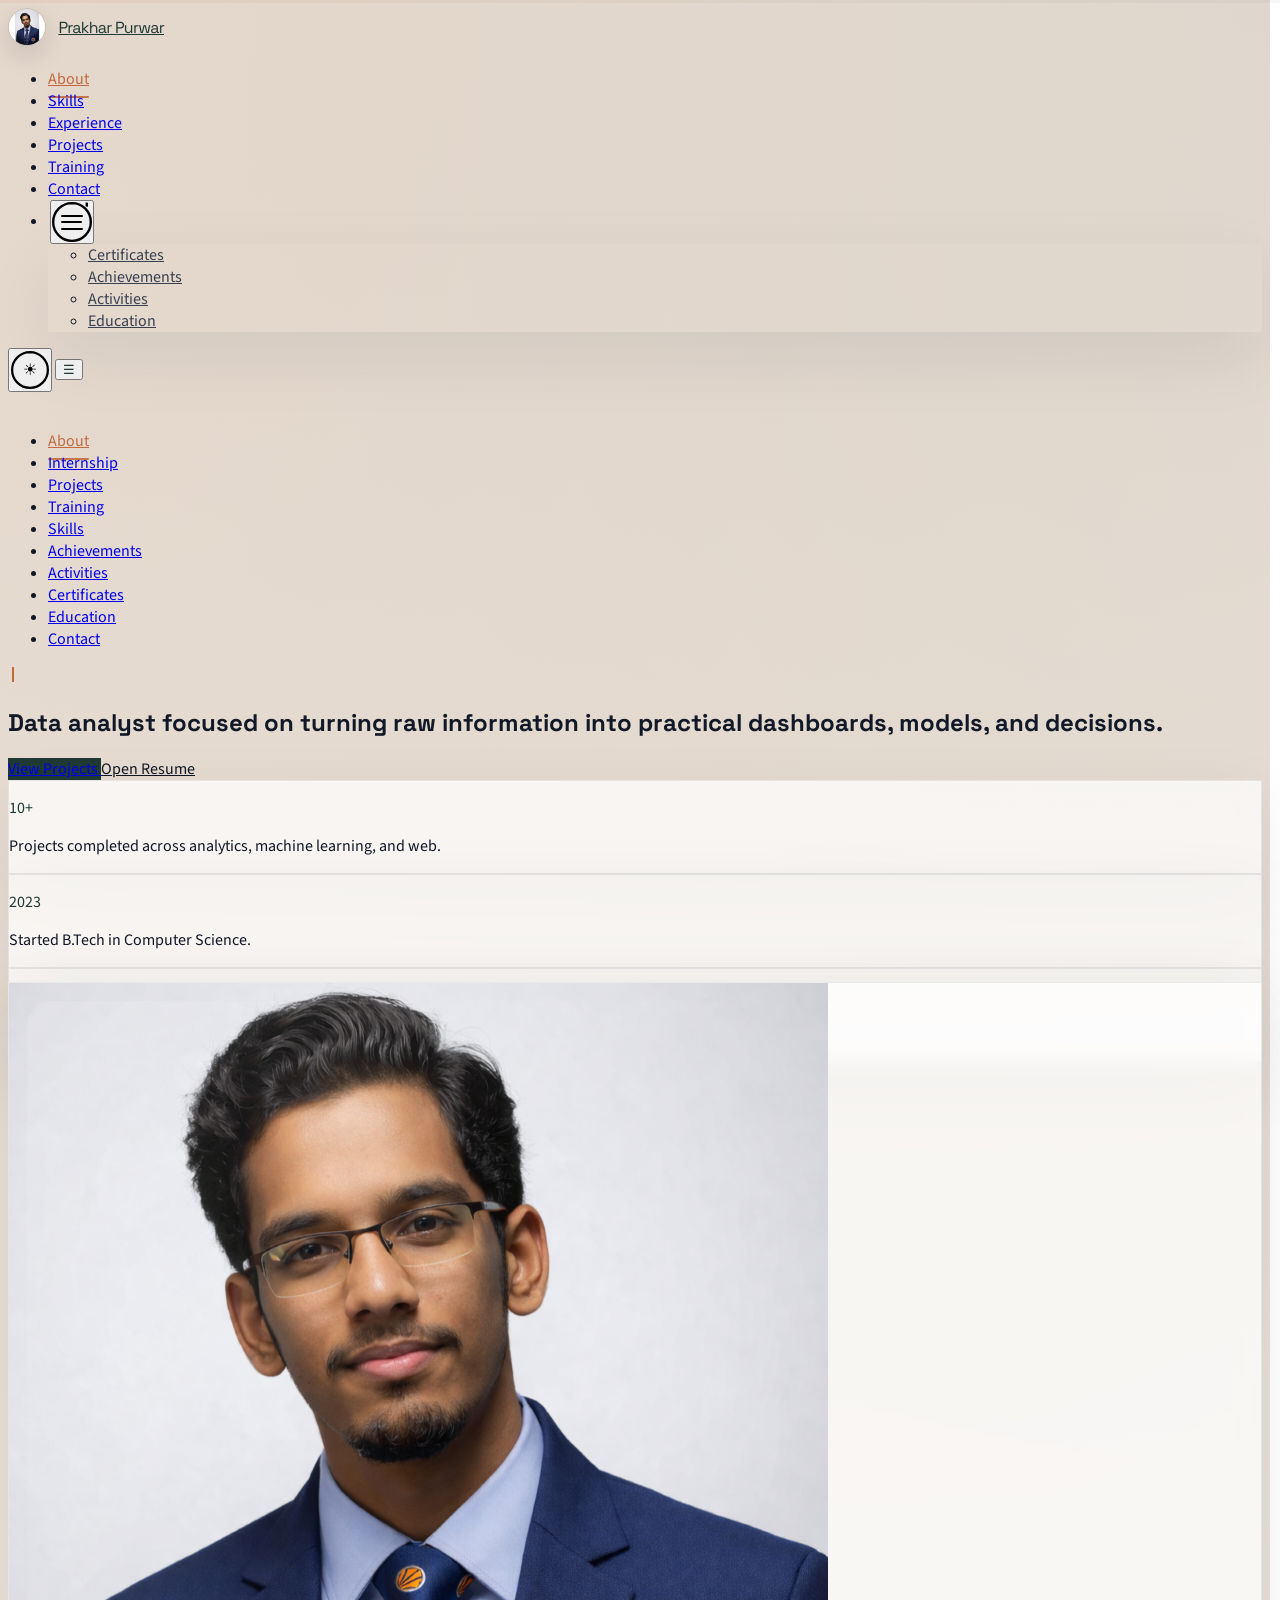
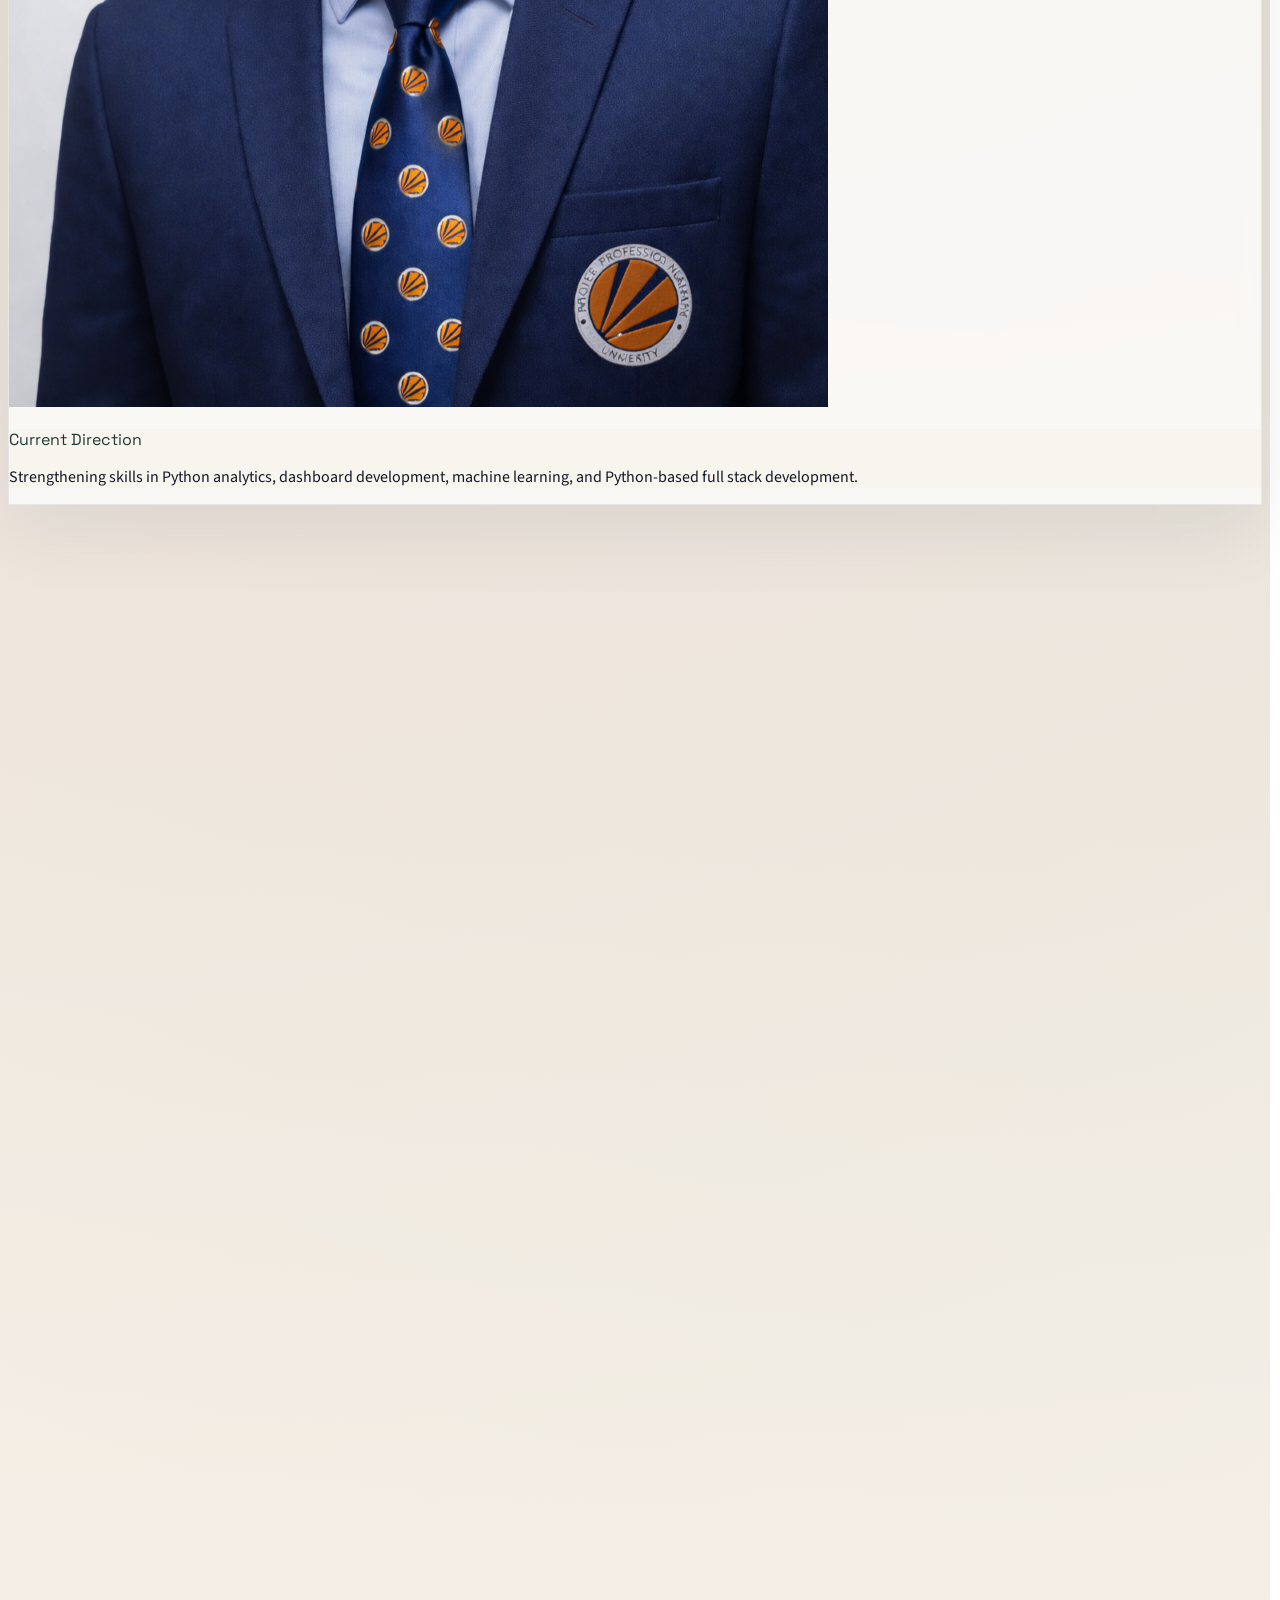
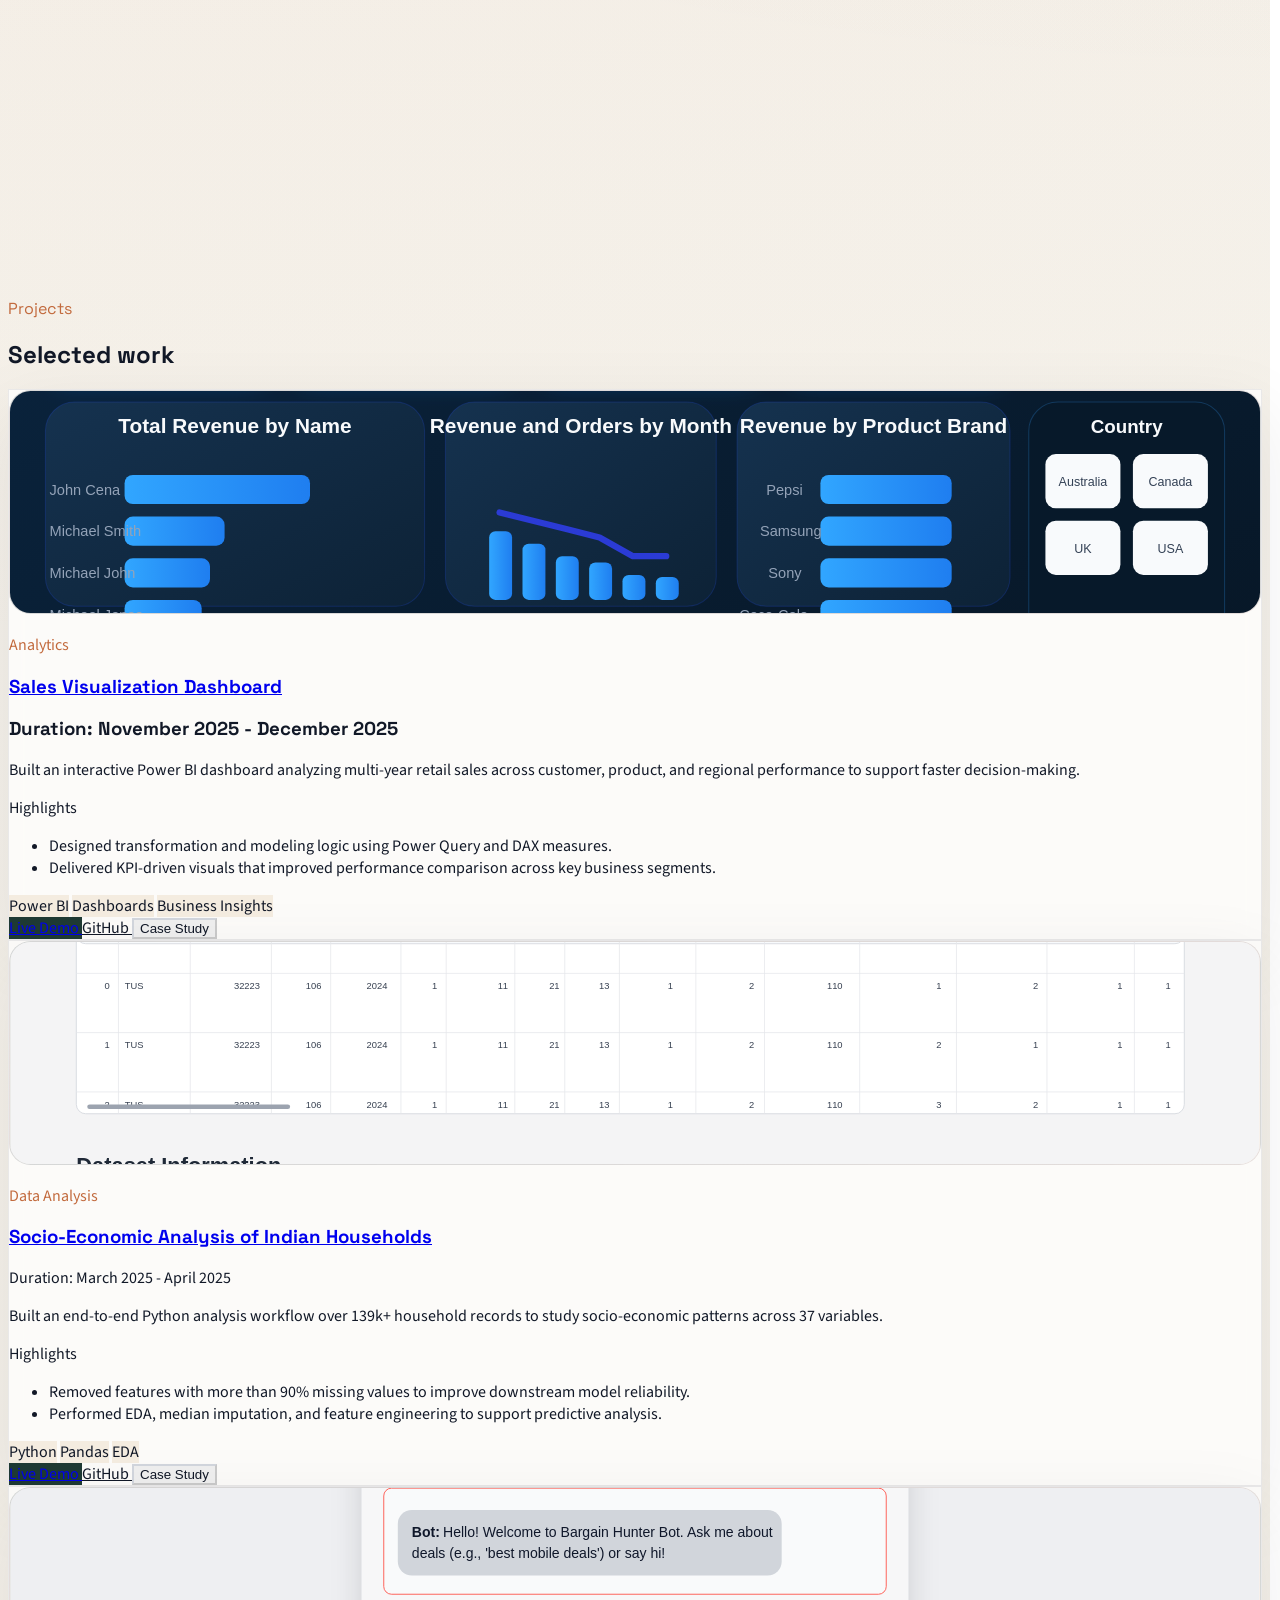
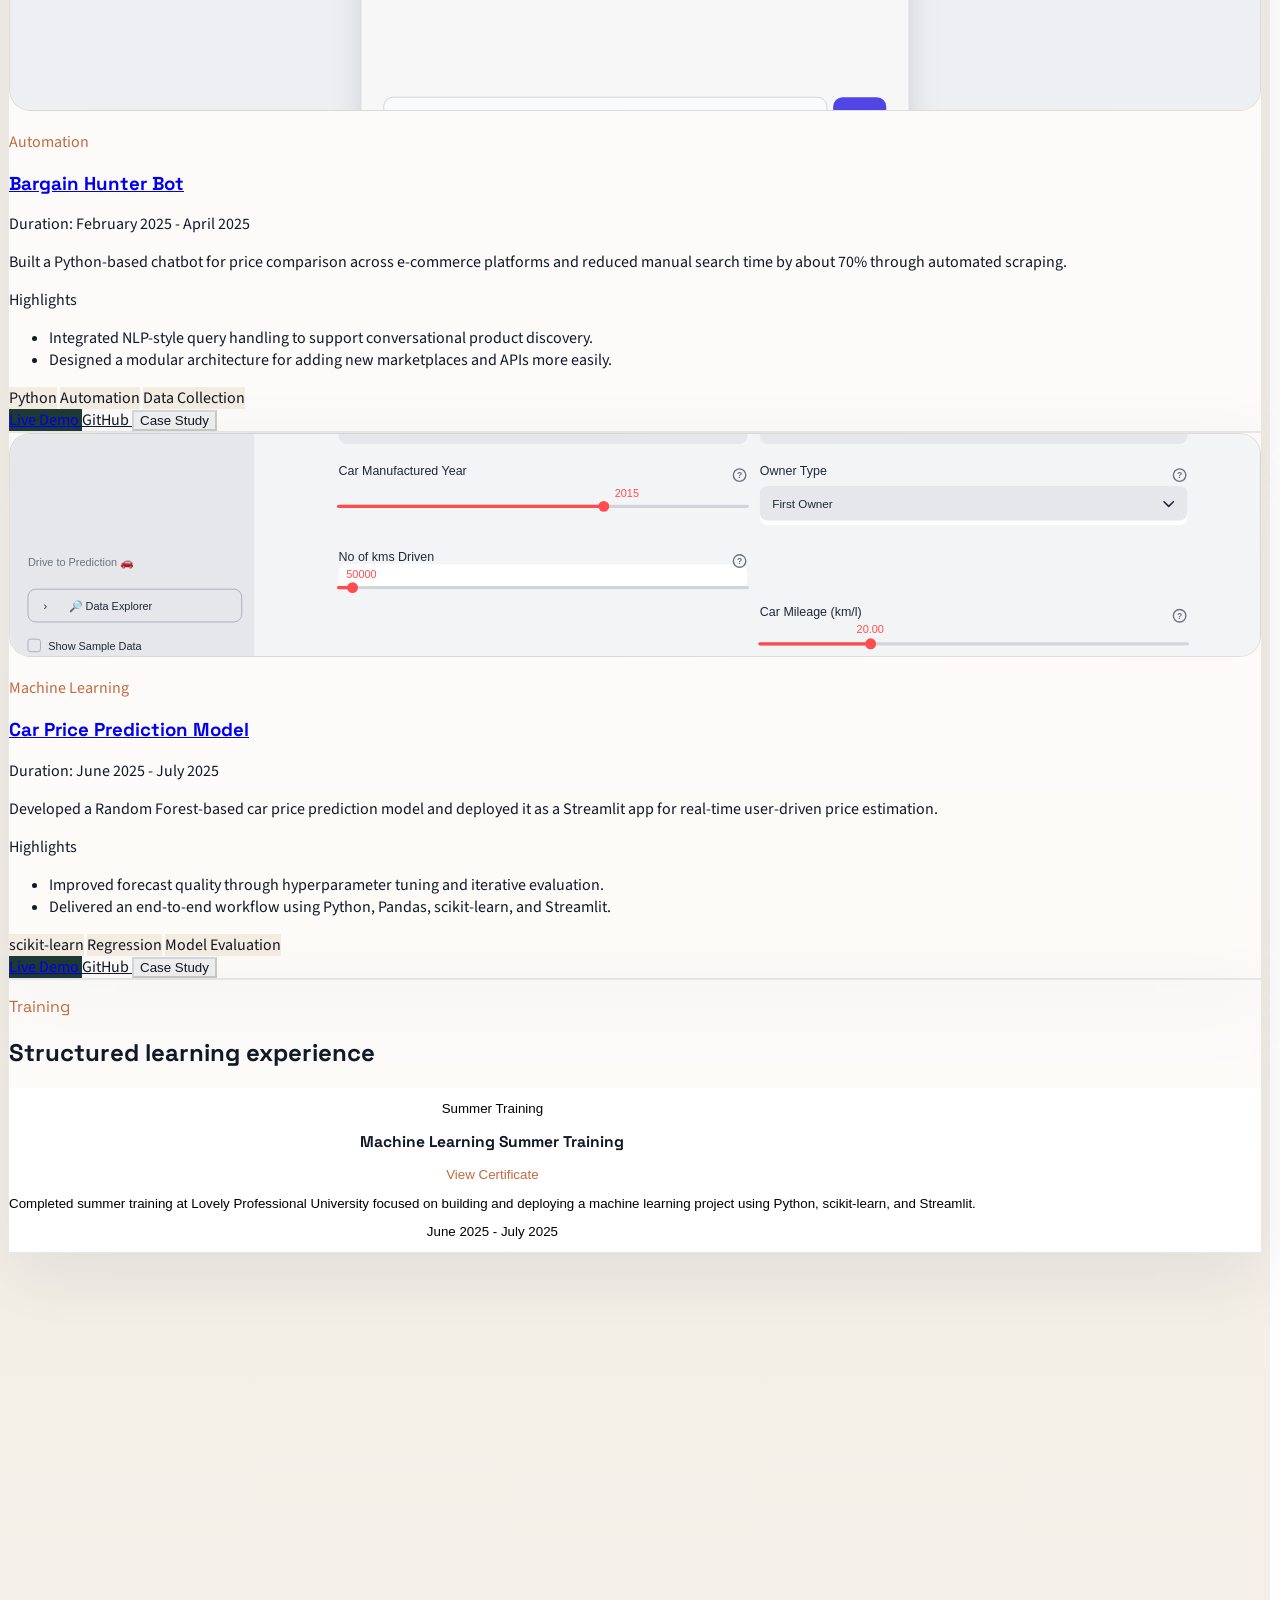
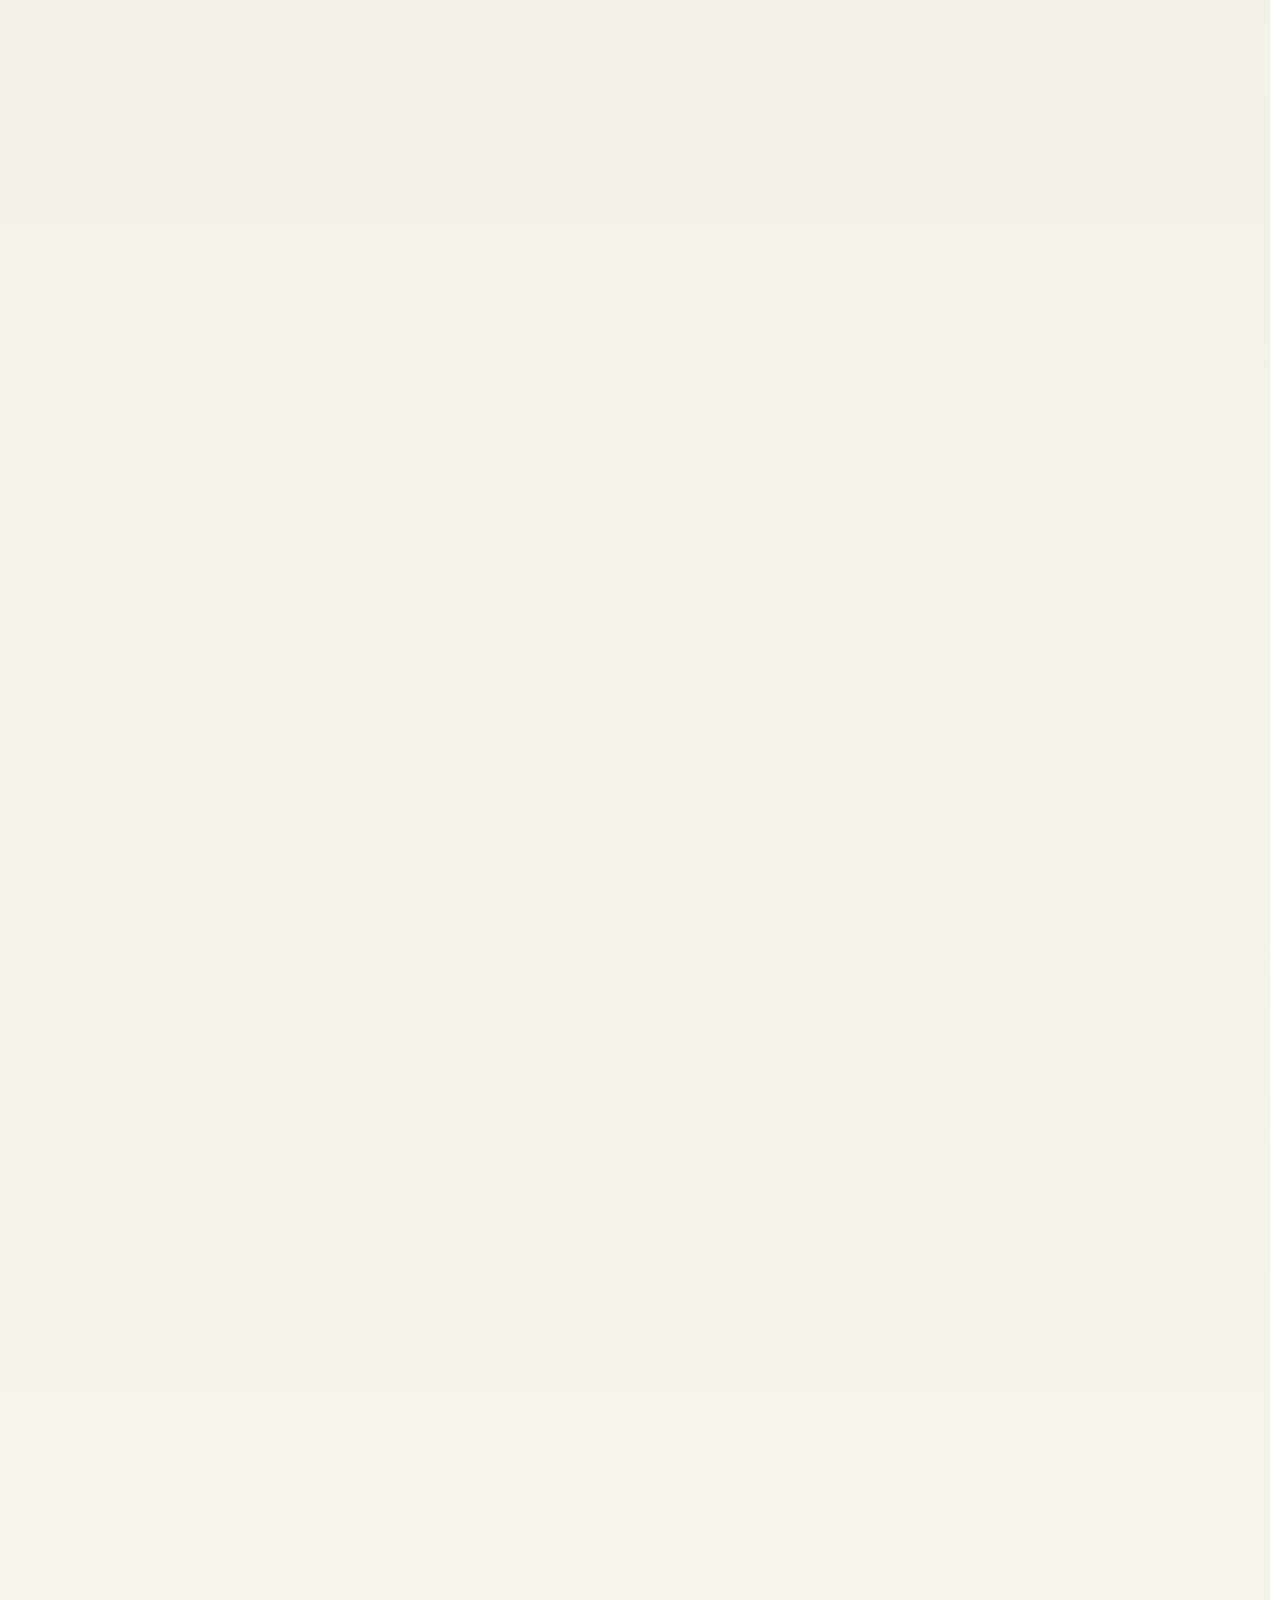
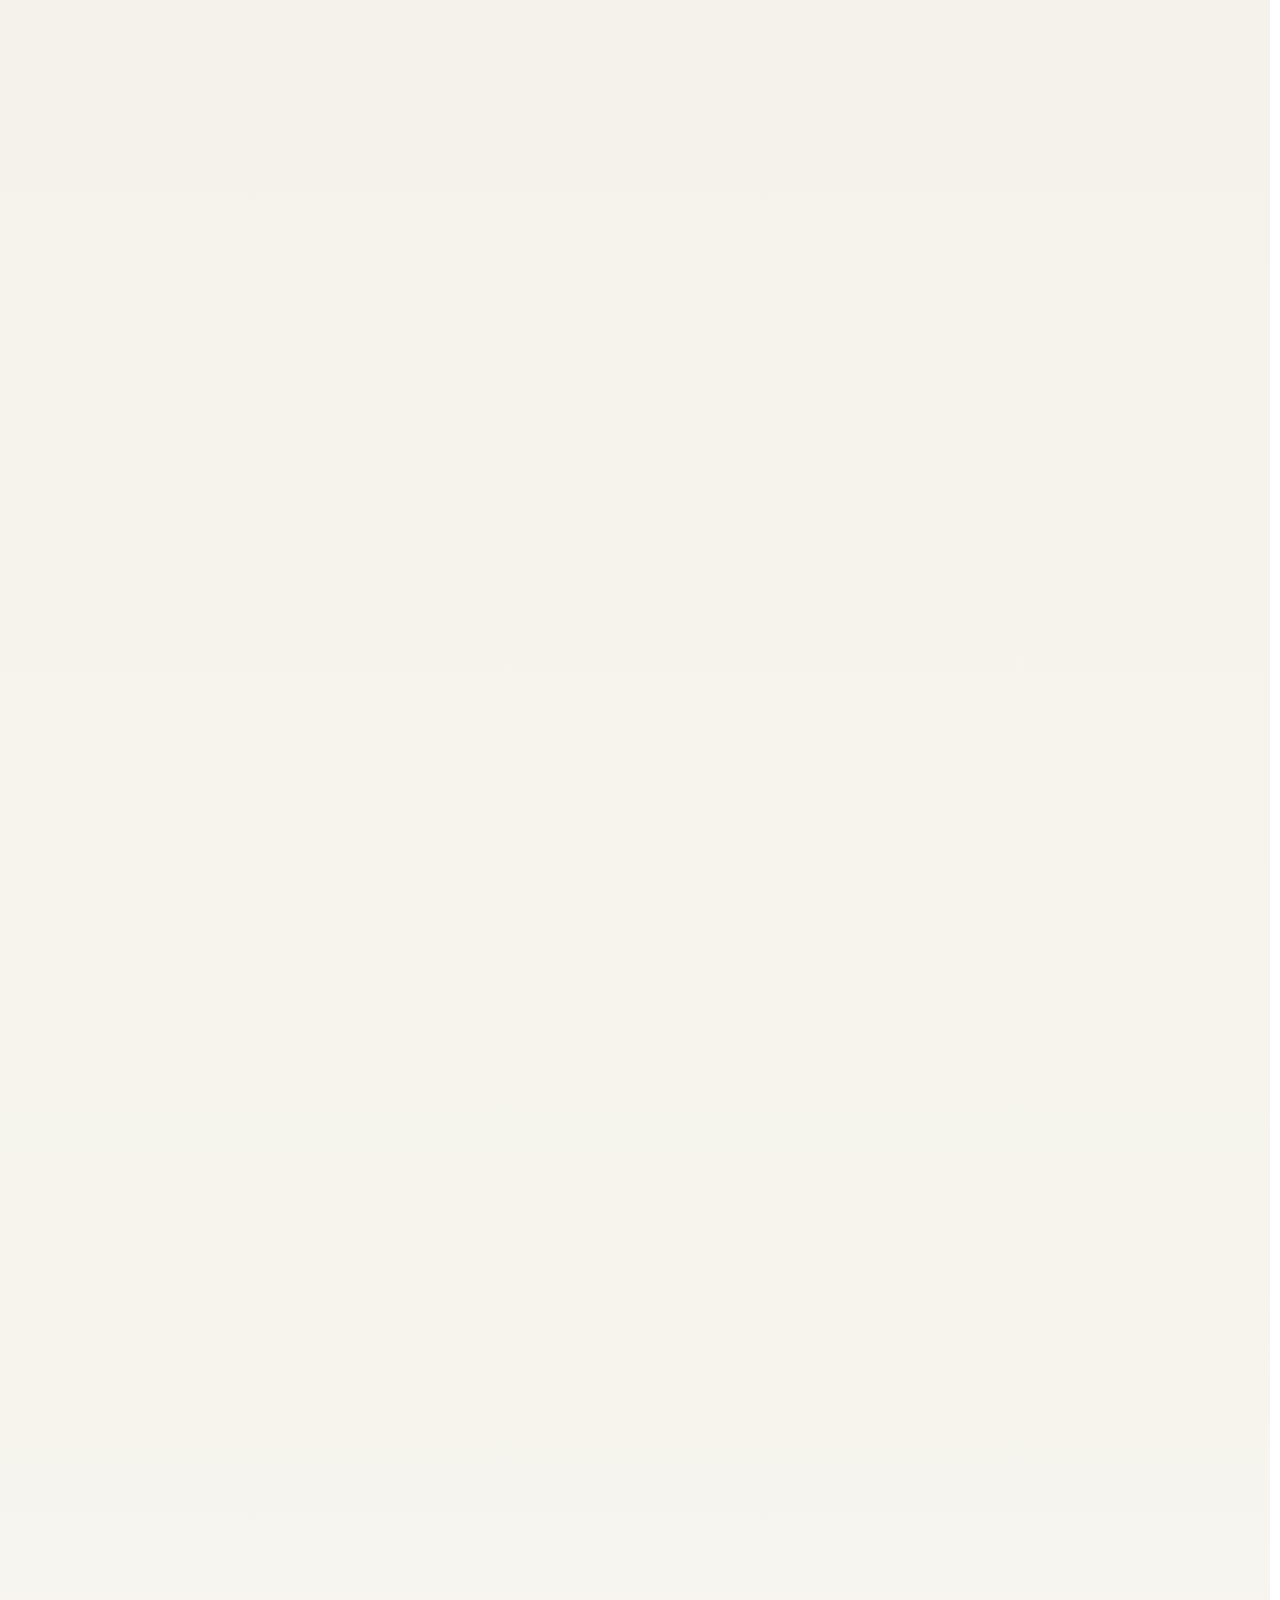
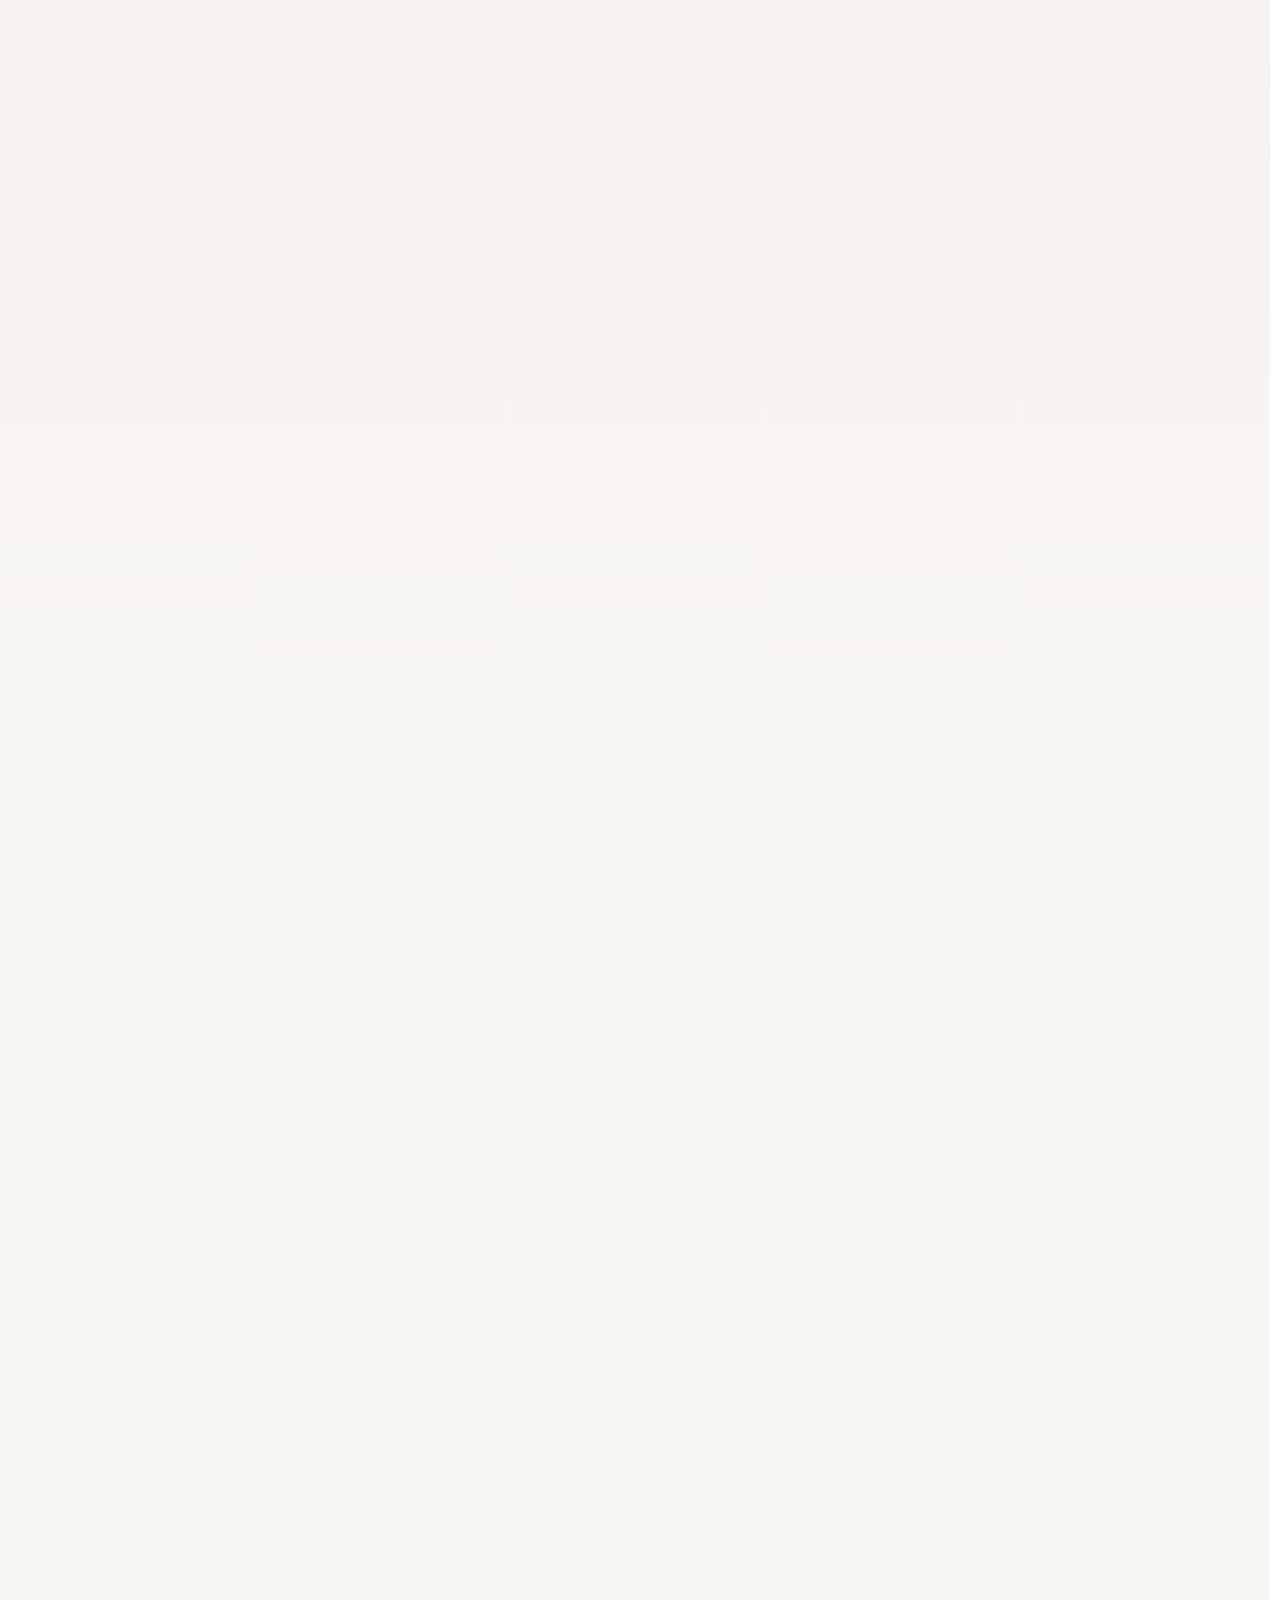
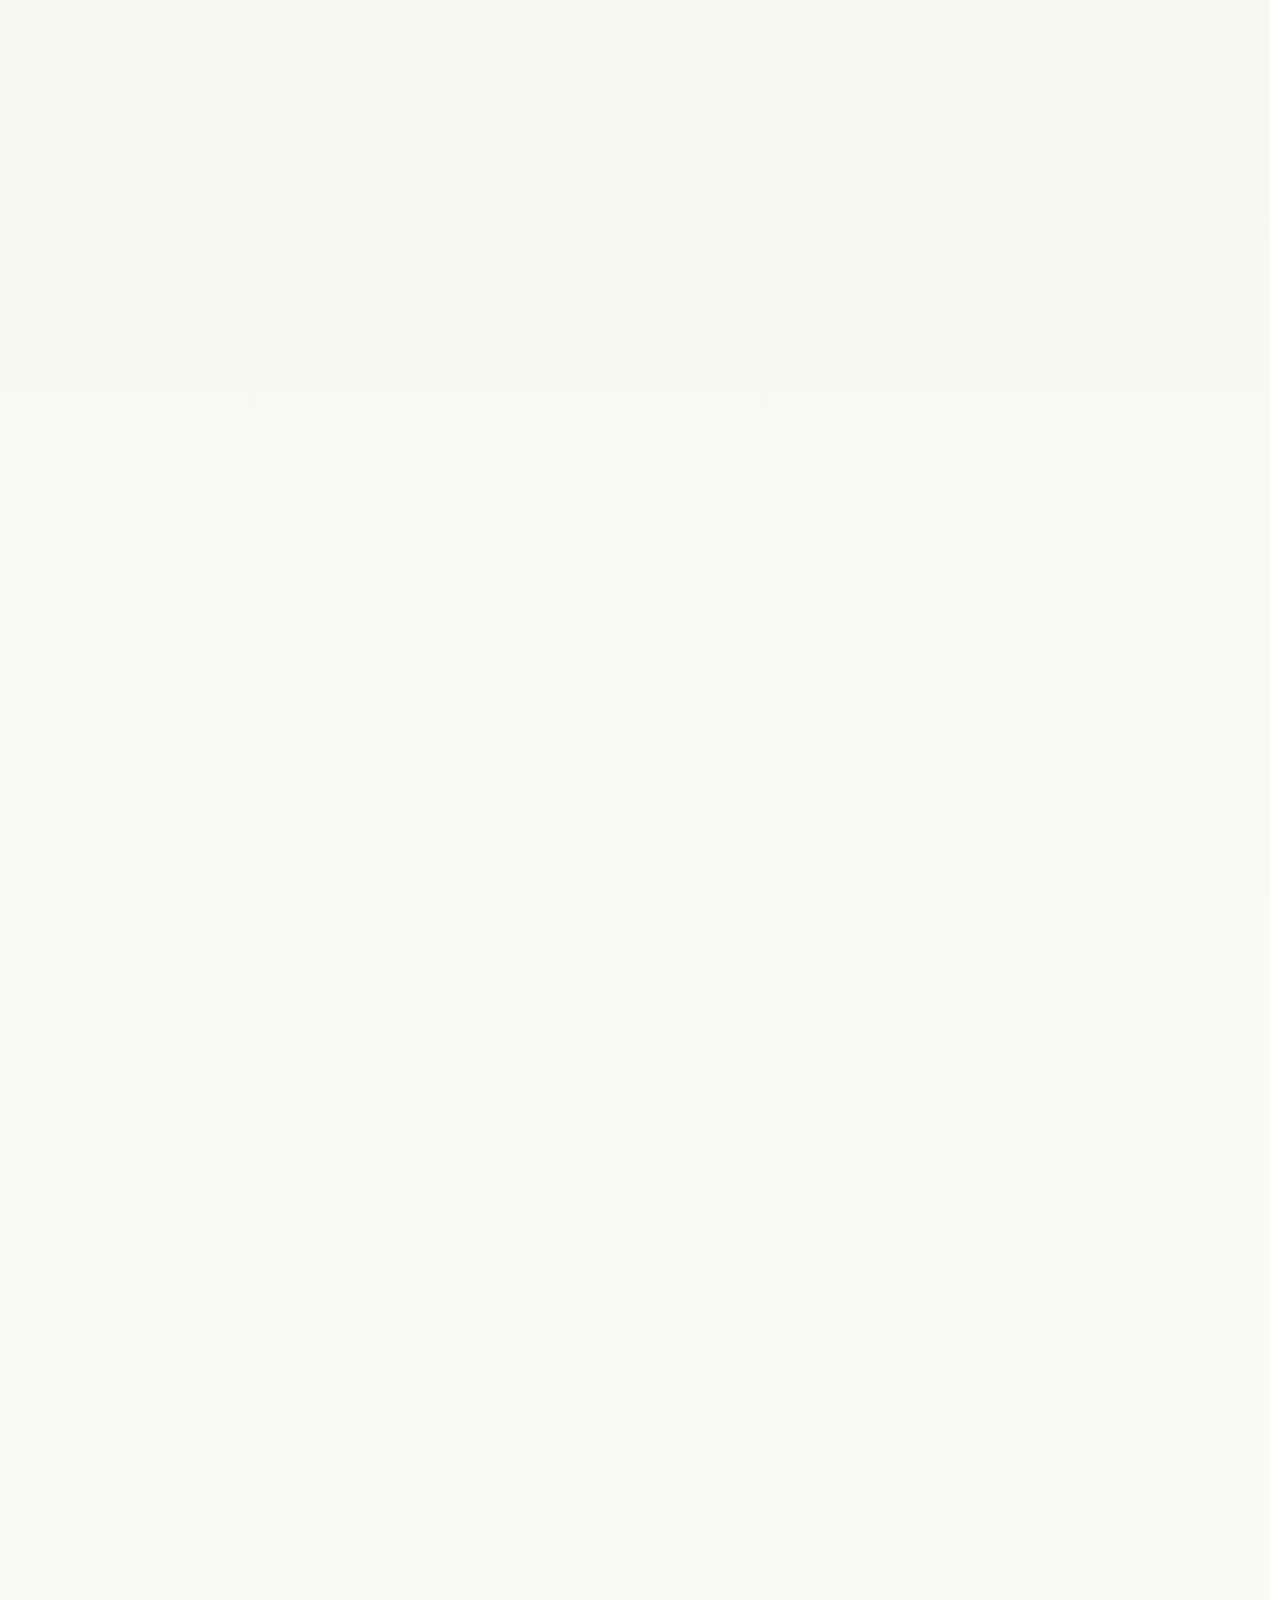
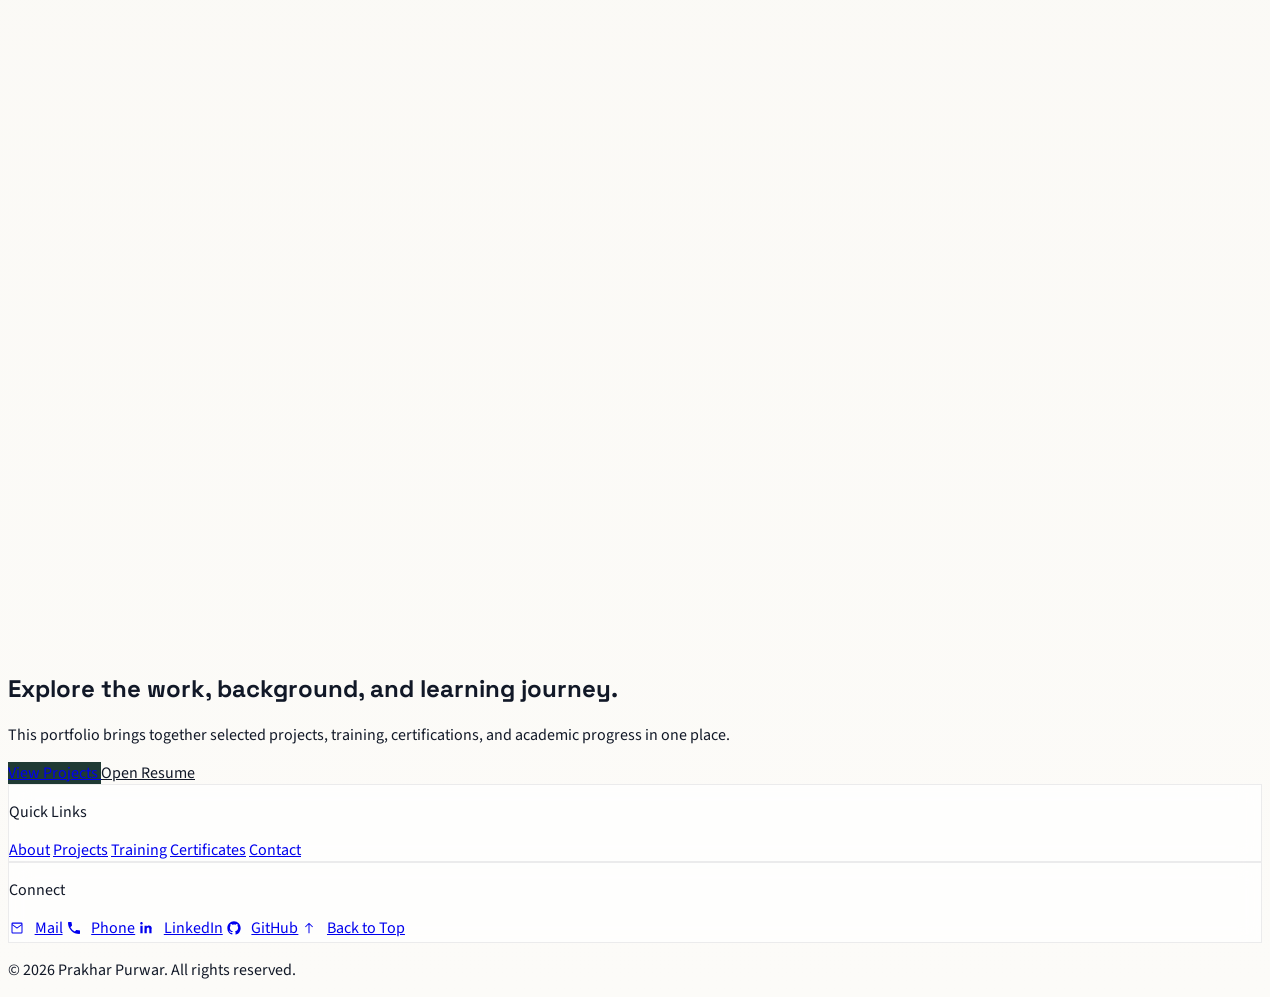
==== index.html @ 1d7e16a7 "Update portfolio UI, responsiveness, achievements, and interactions" ====
<!doctype html>
<html lang="en" class="scroll-smooth">
  <head>
    <meta charset="UTF-8" />
    <meta name="viewport" content="width=device-width, initial-scale=1.0" />
    <title>Prakhar Purwar | Data Analyst Portfolio</title>
    <meta
      name="description"
      content="Portfolio of Prakhar Purwar featuring data analytics, machine learning, dashboard, and full stack projects for internships and entry-level roles."
    />
    <meta
      name="keywords"
      content="Prakhar Purwar, data analyst portfolio, data science portfolio, machine learning projects, dashboard projects, full stack developer portfolio"
    />
    <meta name="author" content="Prakhar Purwar" />
    <meta name="robots" content="index, follow" />
    <link rel="canonical" href="https://prakharpurwar12.github.io/My-Website/" />
    <meta property="og:type" content="website" />
    <meta property="og:title" content="Prakhar Purwar | Data Analyst Portfolio" />
    <meta
      property="og:description"
      content="Explore Prakhar Purwar's portfolio showcasing data analytics, machine learning, dashboard, and full stack projects."
    />
    <meta property="og:url" content="https://prakharpurwar12.github.io/My-Website/" />
    <meta
      property="og:image"
      content="https://prakharpurwar12.github.io/My-Website/assets/images/portfolio-landing-preview.png"
    />
    <meta property="og:image:alt" content="Preview of Prakhar Purwar's portfolio website" />
    <meta name="twitter:card" content="summary_large_image" />
    <meta name="twitter:title" content="Prakhar Purwar | Data Analyst Portfolio" />
    <meta
      name="twitter:description"
      content="Portfolio featuring Prakhar Purwar's work in analytics, machine learning, dashboards, and software projects."
    />
    <meta
      name="twitter:image"
      content="https://prakharpurwar12.github.io/My-Website/assets/images/portfolio-landing-preview.png"
    />
    <link rel="icon" type="image/svg+xml" href="assets/images/favicon.svg" />
    <link rel="shortcut icon" href="assets/images/favicon.svg" />
    <script src="js/script.js"></script>
    <script src="https://cdn.tailwindcss.com"></script>
    <link rel="preconnect" href="https://fonts.googleapis.com" />
    <link rel="preconnect" href="https://fonts.gstatic.com" crossorigin />
    <link
      href="https://fonts.googleapis.com/css2?family=Space+Grotesk:wght@400;500;700&family=Source+Sans+3:wght@400;600;700&display=swap"
      rel="stylesheet"
    />
    <link rel="stylesheet" href="css/style.css" />
  </head>
  <body class="text-ink">
    <div class="scroll-progress" aria-hidden="true">
      <span id="scroll-progress-bar" class="scroll-progress__bar"></span>
    </div>
    <nav class="sticky top-0 z-50 border-b border-black/5 bg-white/80 backdrop-blur">
      <div class="mx-auto flex max-w-6xl items-center justify-between px-6 py-4 lg:px-8">
        <a href="#home" class="brand-anchor font-display text-[1.9rem] font-bold tracking-[-0.04em] text-pine brand-signature">
          <span class="nav-profile-chip" aria-hidden="true">
            <img
              src="assets/images/square_image.png"
              alt=""
              class="nav-profile-chip__image"
            />
          </span>
          <span>Prakhar Purwar</span>
        </a>
        <div class="flex items-center gap-3">
          <ul class="hidden items-center gap-6 text-base font-medium text-gray-700 lg:flex">
            <li><a href="#about" class="nav-link transition hover:text-accent">About</a></li>
            <li><a href="#skills" class="nav-link transition hover:text-accent">Skills</a></li>
             <li><a href="#internship" class="nav-link transition hover:text-accent">Experience</a></li>
             <li><a href="#projects" class="nav-link transition hover:text-accent">Projects</a></li>
             <li><a href="#training" class="nav-link transition hover:text-accent">Training</a></li>
             <li><a href="#contact" class="nav-link transition hover:text-accent">Contact</a></li>
             <li class="relative">
               <button
                 id="more-button"
                 class="hamburglar is-open inline-flex items-center justify-center rounded-full border border-black/10 text-sm font-medium text-gray-700 transition hover:border-accent hover:text-accent"
                 type="button"
                 aria-expanded="false"
                 aria-controls="more-menu"
                 aria-label="Open more menu"
               >
                 <span class="sr-only">More</span>
                 <span class="burger-icon" aria-hidden="true">
                   <span class="burger-container">
                     <span class="burger-bun-top"></span>
                     <span class="burger-filling"></span>
                     <span class="burger-bun-bot"></span>
                   </span>
                 </span>
                 <span class="burger-ring" aria-hidden="true">
                   <svg class="svg-ring" viewBox="0 0 68 68">
                     <path
                       class="path"
                       fill="none"
                       stroke="currentColor"
                       stroke-miterlimit="10"
                       stroke-width="4"
                       d="M 34 2 C 16.3 2 2 16.3 2 34 s 14.3 32 32 32 s 32 -14.3 32 -32 S 51.7 2 34 2"
                     />
                   </svg>
                 </span>
                 <span class="path-burger" aria-hidden="true">
                   <span class="animate-path">
                     <span class="path-rotation"></span>
                   </span>
                 </span>
               </button>
              <div
                id="more-menu"
                class="absolute right-0 top-12 hidden min-w-[220px] rounded-[1.25rem] border border-black/10 bg-white/95 p-3 shadow-soft backdrop-blur dark:border-white/10 dark:bg-slate-900/95"
              >
                <ul class="flex flex-col gap-1 text-sm font-medium text-gray-700 dark:text-slate-200">
                  <li><a href="#certificates" class="more-menu-link nav-link block rounded-xl px-3 py-2 transition hover:bg-black/5 hover:text-accent dark:hover:bg-white/5 dark:hover:text-accent">Certificates</a></li>
                  <li><a href="#achievements" class="more-menu-link nav-link block rounded-xl px-3 py-2 transition hover:bg-black/5 hover:text-accent dark:hover:bg-white/5 dark:hover:text-accent">Achievements</a></li>
                  <li><a href="#extracurricular" class="more-menu-link nav-link block rounded-xl px-3 py-2 transition hover:bg-black/5 hover:text-accent dark:hover:bg-white/5 dark:hover:text-accent">Activities</a></li>
                  <li><a href="#education" class="more-menu-link nav-link block rounded-xl px-3 py-2 transition hover:bg-black/5 hover:text-accent dark:hover:bg-white/5 dark:hover:text-accent">Education</a></li>
                </ul>
              </div>
            </li>
          </ul>
          <button
            id="theme-toggle"
            class="hamburglar theme-ring-toggle is-open inline-flex h-11 w-11 items-center justify-center rounded-full border border-black/10 text-sm font-semibold text-gray-700 transition hover:border-accent hover:text-accent"
            type="button"
            aria-label="Toggle dark mode"
            aria-pressed="false"
          >
            <span class="burger-ring" aria-hidden="true">
              <svg class="svg-ring" viewBox="0 0 68 68">
                <path
                  class="path"
                  fill="none"
                  stroke="currentColor"
                  stroke-miterlimit="10"
                  stroke-width="4"
                  d="M 34 2 C 16.3 2 2 16.3 2 34 s 14.3 32 32 32 s 32 -14.3 32 -32 S 51.7 2 34 2"
                />
              </svg>
            </span>
            <span class="path-burger" aria-hidden="true">
              <span class="animate-path">
                <span class="path-rotation"></span>
              </span>
            </span>
            <span id="theme-toggle-label" class="theme-icon" aria-hidden="true">&#9728;</span>
          </button>
          <button
            id="menu-button"
            class="inline-flex h-11 w-11 items-center justify-center rounded-full border border-black/10 text-pine lg:hidden"
            aria-expanded="false"
            aria-controls="mobile-menu"
            aria-label="Toggle navigation"
          >
            <span class="text-xl leading-none">&#9776;</span>
          </button>
        </div>
      </div>
      <svg width="0" height="0" aria-hidden="true" focusable="false">
        <defs>
          <mask id="more-menu-mask">
            <path
              fill="none"
              stroke="#ffffff"
              stroke-miterlimit="10"
              stroke-width="4"
              d="M 34 2 c 11.6 0 21.8 6.2 27.4 15.5 c 2.9 4.8 5 16.5 -9.4 16.5 h -4"
            />
          </mask>
        </defs>
      </svg>
      <div id="mobile-menu" class="hidden border-t border-black/5 px-6 pb-5 lg:hidden">
        <ul class="flex flex-col gap-3 pt-4 text-sm font-semibold text-gray-700">
          <li><a href="#about" class="nav-link block transition hover:text-accent">About</a></li>
          <li><a href="#internship" class="nav-link block transition hover:text-accent">Internship</a></li>
          <li><a href="#projects" class="nav-link block transition hover:text-accent">Projects</a></li>
          <li><a href="#training" class="nav-link block transition hover:text-accent">Training</a></li>
          <li><a href="#skills" class="nav-link block transition hover:text-accent">Skills</a></li>
          <li><a href="#achievements" class="nav-link block transition hover:text-accent">Achievements</a></li>
          <li><a href="#extracurricular" class="nav-link block transition hover:text-accent">Activities</a></li>
          <li><a href="#certificates" class="nav-link block transition hover:text-accent">Certificates</a></li>
          <li><a href="#education" class="nav-link block transition hover:text-accent">Education</a></li>
          <li><a href="#contact" class="nav-link block transition hover:text-accent">Contact</a></li>
        </ul>
      </div>
    </nav>

    <main id="home" class="mx-auto max-w-6xl px-6 pb-16 pt-10 lg:px-8">
      <section class="reveal grid items-center gap-10 lg:grid-cols-[1.15fr_0.85fr] lg:py-10">
        <div>
          <p class="font-display text-sm font-bold uppercase tracking-[0.24em] text-accent">
            <span
              id="hero-typing-text"
              class="typing-text"
              data-typing-text="Data Analyst | Data Science Intern"
              aria-label="Data Analyst and Data Science Intern"
            ></span>
          </p>
          <h1 class="mt-4 max-w-3xl font-display text-5xl font-bold leading-tight text-ink lg:text-6xl">
            Data analyst focused on turning raw information into practical dashboards, models, and decisions.
          </h1>
          <!-- <p class="mt-6 max-w-2xl text-lg leading-8 text-gray-700">
            I am Prakhar, a Computer Science student building toward data analyst and data science intern
            roles through analytics projects, machine learning workflows, and decision-focused reporting.
          </p> -->
          <div class="mt-8 flex flex-wrap gap-4">
            <a
              href="#projects"
              class="rounded-full bg-pine px-6 py-3 text-sm font-semibold text-white transition hover:bg-ink"
            >
              View Projects
            </a>
            <a
              href="assets/docs/Resume.pdf"
              target="_blank"
              rel="noopener noreferrer"
              class="rounded-full border border-ink/15 bg-white px-6 py-3 text-sm font-semibold text-ink transition hover:border-accent hover:text-accent"
            >
              Open Resume
            </a>
          </div>
          <div class="mt-10 grid gap-4 lg:grid-cols-3">
            <div class="section-shell rounded-3xl p-4 shadow-soft">
              <p class="text-3xl font-bold text-pine">
                <span class="stat-count" data-stat-target="10" data-stat-suffix="+">0+</span>
              </p>
              <p class="mt-1 text-sm text-gray-600">Projects completed across analytics, machine learning, and web.</p>
            </div>
            <div class="section-shell rounded-3xl p-4 shadow-soft">
              <p class="text-3xl font-bold text-pine">
                <span class="stat-count" data-stat-target="2023">0</span>
              </p>
              <p class="mt-1 text-sm text-gray-600">Started B.Tech in Computer Science.</p>
            </div>
            <div class="section-shell rounded-3xl p-4 shadow-soft">
              <p class="text-3xl font-bold text-pine">
                <span class="stat-count" data-stat-target="1">0</span>
              </p>
              <p class="mt-1 text-sm text-gray-600">Documented analytics internship experience.</p>
            </div>
          </div>
        </div>

        <div class="profile-frame relative">
          <div class="absolute -left-5 top-10 h-24 w-24 rounded-full bg-accent/15 blur-2xl"></div>
          <div class="section-shell relative rounded-[2rem] p-6 shadow-soft">
            <img
              src="assets/images/dp.png"
              alt="Portrait of Prakhar Purwar"
              class="mx-auto h-80 w-full rounded-[1.5rem] object-cover object-top"
            />
            <div class="soft-panel mt-6 rounded-[1.5rem] p-5">
              <p class="font-display text-sm font-bold uppercase tracking-[0.2em] text-pine">
                Current Direction
              </p>
              <p class="mt-3 text-base leading-7 text-gray-700">
                Strengthening skills in Python analytics, dashboard development, machine learning,
                and Python-based full stack development.
              </p>
            </div>
          </div>
        </div>
      </section>

      <section id="about" class="reveal mt-16 section-shell rounded-[2rem] p-8 shadow-soft lg:p-10">
        <div class="grid gap-8 lg:grid-cols-[1fr_1.1fr]">
          <div>
            <p class="font-display text-sm font-bold uppercase tracking-[0.2em] text-accent">About</p>
            <h2 class="mt-3 font-display text-3xl font-bold text-ink">About me</h2>
          </div>
          <div class="space-y-4 text-lg leading-8 text-gray-700">
            <p>
              I am a B.Tech Computer Science student with a growing foundation in data science,
              analytics, and full stack development. My work is centered on solving practical
              problems through clean code, structured thinking, and usable interfaces.
            </p>
            <p>
              I have built dashboards, predictive models, and automation projects using Python, SQL,
              machine learning libraries, and modern frontend tools. My goal is to contribute to
              teams that value clarity, performance, and evidence-based decisions.
            </p>
          </div>
        </div>
      </section>
      <section id="skills" class="reveal mt-16 section-shell rounded-[2rem] p-8 shadow-soft lg:p-10">
        <div class="mb-8">
          <p class="font-display text-sm font-bold uppercase tracking-[0.2em] text-accent">Skills</p>
          <h2 class="mt-3 font-display text-3xl font-bold text-ink">Core toolkit</h2>
        </div>
        <div class="grid gap-6 md:grid-cols-2 xl:grid-cols-5">
          <div class="surface-card rounded-[1.5rem] p-5">
            <h3 class="font-display text-lg font-bold">Languages</h3>
            <p class="mt-3 text-gray-700">Python, C, C++, Java, JavaScript, SQL, HTML, CSS</p>
          </div>
          <div class="surface-card rounded-[1.5rem] p-5">
            <h3 class="font-display text-lg font-bold">Data & ML</h3>
            <p class="mt-3 text-gray-700">Pandas, NumPy, Matplotlib, Seaborn, Plotly, TensorFlow, PyTorch, scikit-learn</p>
          </div>
          <div class="surface-card rounded-[1.5rem] p-5">
            <h3 class="font-display text-lg font-bold">Frameworks</h3>
            <p class="mt-3 text-gray-700">Flask, FastAPI,Django,Django rest frameworks, Streamlit </p>
          </div>
          <div class="surface-card rounded-[1.5rem] p-5">
            <h3 class="font-display text-lg font-bold">Tools</h3>
            <p class="mt-3 text-gray-700">Git, GitHub, Power BI, Jupyter Notebook, Postman, MySQL, PostgreSQL</p>
          </div>
          <div class="surface-card rounded-[1.5rem] p-5">
            <h3 class="font-display text-lg font-bold">Non-Tech Skills</h3>
            <p class="mt-3 text-gray-700">Problem-Solving Skills, Team Player, Adaptability</p>
          </div>
        </div>
      </section>

      <section id="internship" class="reveal mt-16 section-shell rounded-[2rem] p-8 shadow-soft lg:p-10">
        <div class="mb-8 flex items-end justify-between gap-6">
          <div>
            <p class="font-display text-sm font-bold uppercase tracking-[0.2em] text-accent">Internship</p>
            <h2 class="mt-3 font-display text-3xl font-bold text-ink">Practical industry exposure</h2>
          </div>
        </div>
        <article class="surface-card rounded-[1.75rem] p-7">
          <div class="flex flex-col gap-4 md:flex-row md:items-start md:justify-between">
            <div>
              <p class="text-sm font-semibold uppercase tracking-[0.18em] text-accent">Data Analytics</p>
              <h3 class="mt-3 font-display text-2xl font-bold text-ink">Deloitte - Data Analytics Job Simulation</h3>
              <p class="mt-2 text-base text-gray-700">Data Analyst Intern</p>
            </div>
            <div class="flex flex-wrap gap-2 text-sm text-gray-600">
              <span class="theme-chip rounded-full px-3 py-1">Jun 2025 - Jul 2025</span>
              <span class="theme-chip rounded-full px-3 py-1">Python</span>
              <span class="theme-chip rounded-full px-3 py-1">Tableau</span>
            </div>
          </div>
          <div class="mt-6 grid gap-4 md:grid-cols-2">
            <div class="soft-panel rounded-[1.25rem] p-5">
              <p class="text-sm font-semibold uppercase tracking-[0.16em] text-gray-500">Impact</p>
              <p class="mt-3 text-base leading-7 text-gray-700">
                Improved risk-identification accuracy by about 20% by building Python-based analytical workflows
                across more than 10 business scenarios.
              </p>
            </div>
            <div class="soft-panel rounded-[1.25rem] p-5">
              <p class="text-sm font-semibold uppercase tracking-[0.16em] text-gray-500">Execution</p>
              <p class="mt-3 text-base leading-7 text-gray-700">
                Designed data-processing pipelines, integrated Tableau dashboards with backend workflows,
                and delivered recommendations that improved visibility into risk and operations.
              </p>
            </div>
          </div>
          <div class="mt-6">
            <button
              type="button"
              class="certificate-trigger block w-full text-left"
              data-certificate-src="assets/images/deloitte-certificate.png"
              data-certificate-alt="Deloitte Data Analytics Job Simulation certificate"
            >
              <div class="surface-card rounded-[1.5rem] p-5 transition">
                <div class="flex items-start justify-between gap-4">
                  <div>
                    <p class="text-sm font-semibold uppercase tracking-[0.16em] text-gray-500">Certificate</p>
                    <h4 class="mt-3 font-display text-xl font-bold text-ink">Deloitte Data Analytics Job Simulation</h4>
                    <p class="mt-3 text-base leading-7 text-gray-700">
                      Click to open the internship certificate in a popup preview.
                    </p>
                  </div>
                  <span class="rounded-full border border-accent/20 bg-accent/10 px-3 py-1 text-xs font-semibold uppercase tracking-[0.14em] text-accent">
                    View Certificate
                  </span>
                </div>
              </div>
            </button>
          </div>
        </article>
      </section>

      <section id="projects" class="reveal mt-16">
        <div class="mb-8 flex items-end justify-between gap-6">
          <div>
            <p class="font-display text-sm font-bold uppercase tracking-[0.2em] text-accent">Projects</p>
            <h2 class="mt-3 font-display text-3xl font-bold text-ink">Selected work</h2>
          </div>
        </div>
        <div class="grid gap-6 lg:grid-cols-2">
          <article class="project-card section-shell rounded-[2rem] p-7 shadow-soft">
            <a
              href="https://app.powerbi.com/view?r=eyJrIjoiNmNjMjJhNDgtY2VmYi00NTEzLWI1ZDEtZTZhNWM1NjJlMGMwIiwidCI6ImUxNGU3M2ViLTUyNTEtNDM4OC04ZDY3LThmOWYyZTJkNWE0NiIsImMiOjEwfQ%3D%3D"
              target="_blank"
              rel="noopener noreferrer"
              class="block"
            >
              <img
                src="assets/images/project-sales-dashboard.svg"
                alt="Retail sales dashboard project preview"
                class="project-preview"
              />
            </a>
            <p class="text-sm font-semibold uppercase tracking-[0.18em] text-accent">Analytics</p>
            <h3 class="mt-3 font-display text-2xl font-bold">
              <a
                href="https://app.powerbi.com/view?r=eyJrIjoiNmNjMjJhNDgtY2VmYi00NTEzLWI1ZDEtZTZhNWM1NjJlMGMwIiwidCI6ImUxNGU3M2ViLTUyNTEtNDM4OC04ZDY3LThmOWYyZTJkNWE0NiIsImMiOjEwfQ%3D%3D"
                target="_blank"
                rel="noopener noreferrer"
                class="transition hover:text-accent"
              >
                Sales Visualization Dashboard
              </a>
              <p class="mt-4 text-sm font-semibold text-gray-500">Duration: November 2025 - December 2025</p>
            </h3>
             <p class="mt-4 text-base leading-7 text-gray-700">
               Built an interactive Power BI dashboard analyzing multi-year retail sales across customer,
               product, and regional performance to support faster decision-making.
             </p>
             <p class="mt-4 text-sm font-semibold uppercase tracking-[0.16em] text-gray-500">
               Highlights
             </p>
            <ul class="mt-3 space-y-2 text-base leading-7 text-gray-700">
              <li>Designed transformation and modeling logic using Power Query and DAX measures.</li>
              <li>Delivered KPI-driven visuals that improved performance comparison across key business segments.</li>
            </ul>
            <div class="mt-5 flex flex-wrap gap-2 text-sm text-gray-600">
              <span class="theme-chip rounded-full px-3 py-1">Power BI</span>
              <span class="theme-chip rounded-full px-3 py-1">Dashboards</span>
              <span class="theme-chip rounded-full px-3 py-1">Business Insights</span>
            </div>
            <div class="mt-6 flex flex-wrap gap-3">
              <a
                href="https://app.powerbi.com/view?r=eyJrIjoiNmNjMjJhNDgtY2VmYi00NTEzLWI1ZDEtZTZhNWM1NjJlMGMwIiwidCI6ImUxNGU3M2ViLTUyNTEtNDM4OC04ZDY3LThmOWYyZTJkNWE0NiIsImMiOjEwfQ%3D%3D"
                target="_blank"
                rel="noopener noreferrer"
                class="rounded-full bg-pine px-4 py-2 text-sm font-semibold text-white transition hover:bg-ink"
              >
                Live Demo
              </a>
              <a
                href="https://github.com/PrakharPurwar12/powerBi-project"
                target="_blank"
                rel="noopener noreferrer"
                class="rounded-full border border-ink/15 px-4 py-2 text-sm font-semibold text-ink transition hover:border-accent hover:text-accent"
              >
                GitHub
              </a>
              <button
                type="button"
                class="case-study-trigger rounded-full border border-ink/15 px-4 py-2 text-sm font-semibold text-ink transition hover:border-accent hover:text-accent"
                data-case-title="Sales Visualization Dashboard"
                data-case-problem="Business sales data was spread across multiple views, which made it harder to compare regional, product, and customer performance quickly."
                data-case-build="I built an interactive Power BI dashboard with cleaned data models, KPI cards, drill-down visuals, and comparison views for year-over-year sales analysis."
                data-case-stack="Power BI, Power Query, DAX, Data Modeling"
                data-case-impact="The dashboard made performance trends easier to understand and helped surface actionable business insights faster for decision-making."
              >
                Case Study
              </button>
            </div>
          </article>

          <article class="project-card section-shell rounded-[2rem] p-7 shadow-soft">
            <a
              href="https://python-app-repository.streamlit.app/"
              target="_blank"
              rel="noopener noreferrer"
              class="block"
            >
              <img
                src="assets/images/project-household-analysis.svg"
                alt="Socio-economic household analysis project preview"
                class="project-preview"
              />
            </a>
            <p class="text-sm font-semibold uppercase tracking-[0.18em] text-accent">Data Analysis</p>
            <h3 class="mt-3 font-display text-2xl font-bold">
              <a
                href="https://python-app-repository.streamlit.app/"
                target="_blank"
                rel="noopener noreferrer"
                class="transition hover:text-accent"
              >
                Socio-Economic Analysis of Indian Households
              </a>
            </h3>
            <p class="mt-4 text-sm font-semibold text-gray-500">Duration: March 2025 - April 2025</p>
             <p class="mt-4 text-base leading-7 text-gray-700">
               Built an end-to-end Python analysis workflow over 139k+ household records to study
               socio-economic patterns across 37 variables.
             </p>
             <p class="mt-4 text-sm font-semibold uppercase tracking-[0.16em] text-gray-500">
               Highlights
             </p>
            <ul class="mt-3 space-y-2 text-base leading-7 text-gray-700">
              <li>Removed features with more than 90% missing values to improve downstream model reliability.</li>
              <li>Performed EDA, median imputation, and feature engineering to support predictive analysis.</li>
            </ul>
            <div class="mt-5 flex flex-wrap gap-2 text-sm text-gray-600">
              <span class="theme-chip rounded-full px-3 py-1">Python</span>
              <span class="theme-chip rounded-full px-3 py-1">Pandas</span>
              <span class="theme-chip rounded-full px-3 py-1">EDA</span>
            </div>
            <div class="mt-6 flex flex-wrap gap-3">
              <a
                href="https://python-app-repository.streamlit.app/"
                target="_blank"
                rel="noopener noreferrer"
                class="rounded-full bg-pine px-4 py-2 text-sm font-semibold text-white transition hover:bg-ink"
              >
                Live Demo
              </a>
              <a
                href="https://github.com/PrakharPurwar12/python-github-repository"
                target="_blank"
                rel="noopener noreferrer"
                class="rounded-full border border-ink/15 px-4 py-2 text-sm font-semibold text-ink transition hover:border-accent hover:text-accent"
              >
                GitHub
              </a>
              <button
                type="button"
                class="case-study-trigger rounded-full border border-ink/15 px-4 py-2 text-sm font-semibold text-ink transition hover:border-accent hover:text-accent"
                data-case-title="Socio-Economic Analysis of Indian Households"
                data-case-problem="A large household dataset with missing values and many variables needed to be cleaned and analyzed before any meaningful socio-economic insights could be extracted."
                data-case-build="I created a Python workflow for cleaning, imputing, exploring, and analyzing 139k+ household records, then presented the findings through an interactive Streamlit app."
                data-case-stack="Python, Pandas, NumPy, Streamlit, EDA"
                data-case-impact="The project converted a noisy raw dataset into an analysis-ready pipeline and highlighted useful patterns across household income and socio-economic indicators."
              >
                Case Study
              </button>
            </div>
          </article>

          <article class="project-card section-shell rounded-[2rem] p-7 shadow-soft">
            <a
              href="https://chat-bot--purwarprakhar.replit.app/"
              target="_blank"
              rel="noopener noreferrer"
              class="block"
            >
              <img
                src="assets/images/project-bargain-hunter.svg"
                alt="Bargain Hunter Bot project preview"
                class="project-preview"
              />
            </a>
            <p class="text-sm font-semibold uppercase tracking-[0.18em] text-accent">Automation</p>
            <h3 class="mt-3 font-display text-2xl font-bold">
              <a
                href="https://chat-bot--purwarprakhar.replit.app/"
                target="_blank"
                rel="noopener noreferrer"
                class="transition hover:text-accent"
              >
                Bargain Hunter Bot
              </a>
            </h3>
            <p class="mt-4 text-sm font-semibold text-gray-500">Duration: February 2025 - April 2025</p>
             <p class="mt-4 text-base leading-7 text-gray-700">
               Built a Python-based chatbot for price comparison across e-commerce platforms and reduced
               manual search time by about 70% through automated scraping.
             </p>
             <p class="mt-4 text-sm font-semibold uppercase tracking-[0.16em] text-gray-500">
               Highlights
             </p>
            <ul class="mt-3 space-y-2 text-base leading-7 text-gray-700">
              <li>Integrated NLP-style query handling to support conversational product discovery.</li>
              <li>Designed a modular architecture for adding new marketplaces and APIs more easily.</li>
            </ul>
            <div class="mt-5 flex flex-wrap gap-2 text-sm text-gray-600">
              <span class="theme-chip rounded-full px-3 py-1">Python</span>
              <span class="theme-chip rounded-full px-3 py-1">Automation</span>
              <span class="theme-chip rounded-full px-3 py-1">Data Collection</span>
            </div>
            <div class="mt-6 flex flex-wrap gap-3">
              <a
                href="https://chat-bot--purwarprakhar.replit.app/"
                target="_blank"
                rel="noopener noreferrer"
                class="rounded-full bg-pine px-4 py-2 text-sm font-semibold text-white transition hover:bg-ink"
              >
                Live Demo
              </a>
              <a
                href="https://github.com/PrakharPurwar12/CHAT-BOT"
                target="_blank"
                rel="noopener noreferrer"
                class="rounded-full border border-ink/15 px-4 py-2 text-sm font-semibold text-ink transition hover:border-accent hover:text-accent"
              >
                GitHub
              </a>
              <button
                type="button"
                class="case-study-trigger rounded-full border border-ink/15 px-4 py-2 text-sm font-semibold text-ink transition hover:border-accent hover:text-accent"
                data-case-title="Bargain Hunter Bot"
                data-case-problem="Comparing product prices across different e-commerce sites manually was slow and repetitive for users looking for the best deals."
                data-case-build="I developed a Python-based chatbot that accepts product queries, gathers pricing information across platforms, and returns faster comparison results in a conversational format."
                data-case-stack="Python, Web Scraping, Automation, Chatbot Logic"
                data-case-impact="The bot reduced manual product search time by roughly 70 percent and created a reusable foundation for adding more sources later."
              >
                Case Study
              </button>
            </div>
          </article>

          <article class="project-card section-shell rounded-[2rem] p-7 shadow-soft">
            <a
              href="https://car-price-prediction-model-by-ml.streamlit.app/"
              target="_blank"
              rel="noopener noreferrer"
              class="block"
            >
              <img
                src="assets/images/project-car-price.svg"
                alt="Car price prediction model project preview"
                class="project-preview"
              />
            </a>
            <p class="text-sm font-semibold uppercase tracking-[0.18em] text-accent">Machine Learning</p>
            <h3 class="mt-3 font-display text-2xl font-bold">
              <a
                href="https://car-price-prediction-model-by-ml.streamlit.app/"
                target="_blank"
                rel="noopener noreferrer"
                class="transition hover:text-accent"
              >
                Car Price Prediction Model
              </a>
            </h3>
            <p class="mt-4 text-sm font-semibold text-gray-500">Duration: June 2025 - July 2025</p>
             <p class="mt-4 text-base leading-7 text-gray-700">
               Developed a Random Forest-based car price prediction model and deployed it as a Streamlit
               app for real-time user-driven price estimation.
             </p>
             <p class="mt-4 text-sm font-semibold uppercase tracking-[0.16em] text-gray-500">
               Highlights
             </p>
            <ul class="mt-3 space-y-2 text-base leading-7 text-gray-700">
              <li>Improved forecast quality through hyperparameter tuning and iterative evaluation.</li>
              <li>Delivered an end-to-end workflow using Python, Pandas, scikit-learn, and Streamlit.</li>
            </ul>
            <div class="mt-5 flex flex-wrap gap-2 text-sm text-gray-600">
              <span class="theme-chip rounded-full px-3 py-1">scikit-learn</span>
              <span class="theme-chip rounded-full px-3 py-1">Regression</span>
              <span class="theme-chip rounded-full px-3 py-1">Model Evaluation</span>
            </div>
            <div class="mt-6 flex flex-wrap gap-3">
              <a
                href="https://car-price-prediction-model-by-ml.streamlit.app/"
                target="_blank"
                rel="noopener noreferrer"
                class="rounded-full bg-pine px-4 py-2 text-sm font-semibold text-white transition hover:bg-ink"
              >
                Live Demo
              </a>
              <a
                href="https://github.com/PrakharPurwar12/Car-Price-Prediction-Model"
                target="_blank"
                rel="noopener noreferrer"
                class="rounded-full border border-ink/15 px-4 py-2 text-sm font-semibold text-ink transition hover:border-accent hover:text-accent"
              >
                GitHub
              </a>
              <button
                type="button"
                class="case-study-trigger rounded-full border border-ink/15 px-4 py-2 text-sm font-semibold text-ink transition hover:border-accent hover:text-accent"
                data-case-title="Car Price Prediction Model"
                data-case-problem="Used car prices vary based on multiple attributes, so users often lack a quick and data-driven way to estimate a fair market price."
                data-case-build="I trained and tuned a Random Forest regression model, wrapped it in a Streamlit interface, and created a simple workflow for real-time price estimation."
                data-case-stack="Python, Pandas, scikit-learn, Streamlit, Regression"
                data-case-impact="The project turned an ML workflow into a usable prediction app and demonstrated end-to-end model building, evaluation, and deployment."
              >
                Case Study
              </button>
            </div>
          </article>
        </div>
      </section>

      <section id="training" class="reveal mt-16 section-shell rounded-[2rem] p-8 shadow-soft lg:p-10">
        <div class="mb-8">
          <p class="font-display text-sm font-bold uppercase tracking-[0.2em] text-accent">Training</p>
          <h2 class="mt-3 font-display text-3xl font-bold text-ink">Structured learning experience</h2>
        </div>
        <article class="surface-card rounded-[1.5rem] p-6">
          <button
            type="button"
            class="certificate-trigger block w-full text-left"
            data-certificate-src="assets/images/lpu-ml-certificate.png"
            data-certificate-alt="Machine Learning Made Easy certificate from Lovely Professional University"
          >
            <div class="flex items-start justify-between gap-4">
              <div>
                <p class="text-sm font-semibold uppercase tracking-[0.16em] text-gray-500">Summer Training</p>
                <h3 class="mt-3 font-display text-2xl font-bold text-ink">Machine Learning Summer Training</h3>
              </div>
              <span class="rounded-full border border-accent/20 bg-accent/10 px-3 py-1 text-xs font-semibold uppercase tracking-[0.14em] text-accent">
                View Certificate
              </span>
            </div>
            <p class="mt-3 text-base leading-7 text-gray-700">
              Completed summer training at Lovely Professional University focused on building and deploying
              a machine learning project using Python, scikit-learn, and Streamlit.
            </p>
            <p class="mt-4 text-sm text-gray-500">June 2025 - July 2025</p>
          </button>
        </article>
      </section>

      <section id="certificates" class="reveal mt-16">
        <div class="mb-8">
          <p class="font-display text-sm font-bold uppercase tracking-[0.2em] text-accent">Certificates</p>
          <h2 class="mt-3 font-display text-3xl font-bold text-ink">Recent learning</h2>
        </div>
        <div class="grid gap-6 lg:grid-cols-2 xl:grid-cols-3">
          <article class="section-shell rounded-[2rem] p-5 shadow-soft">
            <button
              type="button"
              class="certificate-trigger block w-full text-left"
              data-certificate-src="assets/images/image.png"
              data-certificate-alt="Programming for Data Science certificate"
            >
              <img src="assets/images/image.png" alt="Programming for Data Science certificate" class="h-40 w-full rounded-[1.25rem] object-cover" />
            </button>
            <h3 class="mt-4 font-display text-xl font-bold">Programming for Data Science</h3>
            <p class="mt-1 text-sm font-semibold text-accent">Coursera | 2025</p>
            <p class="mt-3 text-gray-700">Focused on cleaning, exploring, and visualizing data with practical datasets.</p>
          </article>
          <article class="section-shell rounded-[2rem] p-5 shadow-soft">
            <button
              type="button"
              class="certificate-trigger block w-full text-left"
              data-certificate-src="assets/images/FreeCodeCamp.png"
              data-certificate-alt="Responsive Web Design certificate"
            >
              <img src="assets/images/FreeCodeCamp.png" alt="Responsive Web Design certificate" class="h-40 w-full rounded-[1.25rem] object-cover" />
            </button>
            <h3 class="mt-4 font-display text-xl font-bold">Responsive Web Design</h3>
            <p class="mt-1 text-sm font-semibold text-accent">freeCodeCamp | 2024</p>
            <p class="mt-3 text-gray-700">Covered semantic HTML, layout systems, and responsive front-end fundamentals.</p>
          </article>
          <article class="section-shell rounded-[2rem] p-5 shadow-soft">
            <button
              type="button"
              class="certificate-trigger block w-full text-left"
              data-certificate-src="assets/images/google-certificate.png"
              data-certificate-alt="The Bits and Bytes of Computer Networking certificate"
            >
              <img src="assets/images/google-certificate.png" alt="The Bits and Bytes of Computer Networking certificate" class="h-40 w-full rounded-[1.25rem] object-cover" />
            </button>
            <h3 class="mt-4 font-display text-xl font-bold">Bits and Bytes of Networking</h3>
            <p class="mt-1 text-sm font-semibold text-accent">Coursera | 2024</p>
            <p class="mt-3 text-gray-700">Learned core networking concepts including DNS, routing, protocols, and troubleshooting.</p>
          </article>
          <article class="section-shell rounded-[2rem] p-5 shadow-soft md:col-span-2 xl:col-span-1">
            <button
              type="button"
              class="certificate-trigger block w-full text-left"
              data-certificate-src="assets/images/toc.png"
              data-certificate-alt="Computational Theory certificate"
            >
              <img src="assets/images/toc.png" alt="Computational Theory certificate" class="h-40 w-full rounded-[1.25rem] object-cover" />
            </button>
            <h3 class="mt-4 font-display text-xl font-bold">Computational Theory</h3>
            <p class="mt-1 text-sm font-semibold text-accent">Infosys Springboard | 2025</p>
            <p class="mt-3 text-gray-700">Studied formal languages, automata, and the foundations of language recognition.</p>
          </article>
          <article class="section-shell rounded-[2rem] p-5 shadow-soft">
            <button
              type="button"
              class="certificate-trigger block w-full text-left"
              data-certificate-src="assets/images/Screenshot 2024-02-20 222817.png"
              data-certificate-alt="AWS Community Builders DevTown bootcamp certificate"
            >
              <img src="assets/images/Screenshot 2024-02-20 222817.png" alt="AWS Community Builders DevTown bootcamp certificate" class="h-40 w-full rounded-[1.25rem] object-cover" />
            </button>
            <h3 class="mt-4 font-display text-xl font-bold">C++ and DSA Bootcamp</h3>
            <p class="mt-1 text-sm font-semibold text-accent">DevTown x AWS Community Builders | 2024</p>
            <p class="mt-3 text-gray-700">Completed a focused 7-day bootcamp on C++, data structures, and algorithm fundamentals.</p>
          </article>
          <article class="section-shell rounded-[2rem] p-5 shadow-soft">
            <button
              type="button"
              class="certificate-trigger block w-full text-left"
              data-certificate-src="assets/images/C by csepathsala.png"
              data-certificate-alt="Mastering in C Basic to Beyond certificate"
            >
              <img src="assets/images/C by csepathsala.png" alt="Mastering in C Basic to Beyond certificate" class="h-40 w-full rounded-[1.25rem] object-cover" />
            </button>
            <h3 class="mt-4 font-display text-xl font-bold">Mastering in C: Basic to Beyond</h3>
            <p class="mt-1 text-sm font-semibold text-accent">CSE Pathshala | 2024</p>
            <p class="mt-3 text-gray-700">Strengthened core C programming concepts through a structured live course with assignments and practice.</p>
          </article>
        </div>
      </section>

      <section id="achievements" class="reveal mt-16 section-shell rounded-[2rem] p-8 shadow-soft lg:p-10">
        <div class="mb-8">
          <p class="font-display text-sm font-bold uppercase tracking-[0.2em] text-accent">Achievements</p>
          <h2 class="mt-3 font-display text-3xl font-bold text-ink">Coding consistency and problem solving</h2>
        </div>
        <div class="grid gap-6 md:grid-cols-2">
          <article class="surface-card rounded-[1.5rem] p-6">
            <p class="text-sm font-semibold uppercase tracking-[0.16em] text-gray-500">Coding Practice</p>
            <h3 class="mt-3 font-display text-2xl font-bold text-ink">LeetCode</h3>
            <p class="mt-3 text-base leading-7 text-gray-700">
              Solved 75+ questions across arrays, strings, recursion, binary search, and core data structures.
            </p>
            <p class="mt-4 text-sm text-gray-500">75+ problems completed</p>
            <a
              href="https://leetcode.com/u/eZci8M0apV/"
              target="_blank"
              rel="noopener noreferrer"
              class="mt-5 inline-flex rounded-full border border-ink/15 px-4 py-2 text-sm font-semibold text-ink transition hover:border-accent hover:text-accent"
            >
              View LeetCode Profile
            </a>
          </article>
          <article class="surface-card rounded-[1.5rem] p-6">
            <p class="text-sm font-semibold uppercase tracking-[0.16em] text-gray-500">Coding Practice</p>
            <h3 class="mt-3 font-display text-2xl font-bold text-ink">Code360</h3>
            <p class="mt-3 text-base leading-7 text-gray-700">
              Completed 50+ practice problems on Code360 to strengthen DSA fundamentals and structured problem-solving speed.
            </p>
            <p class="mt-4 text-sm text-gray-500">50+ problems completed</p>
            <a
              href="https://www.naukri.com/code360/profile/41cdd315-1bab-44cc-b4ea-1193ceececbd"
              target="_blank"
              rel="noopener noreferrer"
              class="mt-5 inline-flex rounded-full border border-ink/15 px-4 py-2 text-sm font-semibold text-ink transition hover:border-accent hover:text-accent"
            >
              View Code360 Profile
            </a>
          </article>
        </div>
      </section>

      <section id="extracurricular" class="reveal mt-16 section-shell rounded-[2rem] p-8 shadow-soft lg:p-10">
        <div class="mb-8">
          <p class="font-display text-sm font-bold uppercase tracking-[0.2em] text-accent">Extracurricular</p>
          <h2 class="mt-3 font-display text-3xl font-bold text-ink">Team participation and competitive exposure</h2>
        </div>
        <article class="surface-card rounded-[1.5rem] p-6">
          <p class="text-sm font-semibold uppercase tracking-[0.16em] text-gray-500">Hackathon</p>
          <h3 class="mt-3 font-display text-2xl font-bold text-ink">Binary Blitz Web Hackathon</h3>
          <p class="mt-3 text-base leading-7 text-gray-700">
            Participated in a team-based hackathon and contributed to the development of a web solution
            under competitive time constraints.
          </p>
          <p class="mt-4 text-sm text-gray-500">March 2024</p>
        </article>
      </section>

      <section id="education" class="reveal mt-16 section-shell rounded-[2rem] p-8 shadow-soft lg:p-10">
        <div class="grid gap-8 lg:grid-cols-[0.78fr_1.22fr] lg:items-start">
          <div>
            <p class="font-display text-sm font-bold uppercase tracking-[0.2em] text-accent">Education</p>
            <h2 class="mt-3 font-display text-3xl font-bold text-ink">Academic foundation</h2>
            <p class="mt-4 max-w-sm text-base leading-7 text-gray-600">
              Formal grounding in computer science with a growing emphasis on analytics, machine learning, and applied software work.
            </p>
            <div class="mt-8 grid gap-4 sm:grid-cols-2 lg:grid-cols-1">
              <div class="edu-metric rounded-[1.35rem] p-4">
                <p class="text-xs font-semibold uppercase tracking-[0.16em] text-gray-500">Degree</p>
                <p class="mt-2 text-lg font-semibold text-ink">B.Tech, Computer Science</p>
              </div>
              <div class="edu-metric rounded-[1.35rem] p-4">
                <p class="text-xs font-semibold uppercase tracking-[0.16em] text-gray-500">Focus</p>
                <p class="mt-2 text-lg font-semibold text-ink">Analytics, ML, software fundamentals</p>
              </div>
            </div>
          </div>
          <div class="education-panel surface-card rounded-[1.75rem] p-6 md:p-7">
            <span class="education-orb" aria-hidden="true"></span>
            <div class="education-scroll pl-8">
              <div class="grid gap-8 xl:grid-cols-[0.9fr_1.1fr] xl:items-start">
                <div>
                  <p class="text-sm font-semibold uppercase tracking-[0.16em] text-accent">Current Program</p>
                  <h3 class="mt-3 font-display text-3xl font-bold leading-tight text-ink">
                    Lovely Professional University
                  </h3>
                  <p class="mt-3 max-w-md text-lg leading-8 text-gray-700">
                    Bachelor of Technology in Computer Science and Engineering
                  </p>
                  <div class="mt-6 flex flex-wrap gap-3 text-sm text-gray-600">
                    <span class="theme-chip rounded-full px-4 py-2">CGPA: 7.24</span>
                    <span class="theme-chip rounded-full px-4 py-2">Aug 2023 - Present</span>
                    <span class="theme-chip rounded-full px-4 py-2">Punjab, India</span>
                  </div>
                </div>
                <div>
                  <p class="text-sm font-semibold uppercase tracking-[0.16em] text-gray-500">Academic highlights</p>
                  <div class="mt-4 flex flex-wrap gap-3 text-sm text-gray-700">
                    <span class="theme-chip rounded-full px-4 py-2">Data Structures</span>
                    <span class="theme-chip rounded-full px-4 py-2">DBMS</span>
                    <span class="theme-chip rounded-full px-4 py-2">Statistics</span>
                    <span class="theme-chip rounded-full px-4 py-2">Machine Learning</span>
                    <span class="theme-chip rounded-full px-4 py-2">Python for Analysis</span>
                    <span class="theme-chip rounded-full px-4 py-2">Web Technologies</span>
                  </div>
                  <div class="mt-6 grid gap-3 sm:grid-cols-2">
                    <div class="edu-metric rounded-[1.2rem] p-4">
                      <p class="text-xs font-semibold uppercase tracking-[0.14em] text-gray-500">Strength</p>
                      <p class="mt-2 text-sm leading-6 text-gray-700">Built around structured problem solving and technical fundamentals.</p>
                    </div>
                    <div class="edu-metric rounded-[1.2rem] p-4">
                      <p class="text-xs font-semibold uppercase tracking-[0.14em] text-gray-500">Direction</p>
                      <p class="mt-2 text-sm leading-6 text-gray-700">Moving toward data analysis, machine learning, and practical product thinking.</p>
                    </div>
                  </div>
                </div>
              </div>
              <div class="mt-8 space-y-4">
                <article class="edu-metric rounded-[1.35rem] p-5">
                  <p class="text-sm font-semibold uppercase tracking-[0.16em] text-accent">Class 12</p>
                  <div class="mt-3 flex flex-col gap-4 md:flex-row md:items-start md:justify-between">
                    <div>
                      <h4 class="font-display text-xl font-bold text-ink">Mahant Bhagwat Vishal Inter College</h4>
                      <p class="mt-2 text-sm leading-6 text-gray-600">Intermediate</p>
                    </div>
                    <div class="flex flex-wrap gap-3 text-sm text-gray-600">
                      <span class="theme-chip rounded-full px-4 py-2">Percentage: 67.66%</span>
                      <span class="theme-chip rounded-full px-4 py-2">Apr 2020 - Mar 2022</span>
                      <span class="theme-chip rounded-full px-4 py-2">Kadaura, Jalaun</span>
                    </div>
                  </div>
                </article>
                <article class="edu-metric rounded-[1.35rem] p-5">
                  <p class="text-sm font-semibold uppercase tracking-[0.16em] text-accent">Class 10</p>
                  <div class="mt-3 flex flex-col gap-4 md:flex-row md:items-start md:justify-between">
                    <div>
                      <h4 class="font-display text-xl font-bold text-ink">Dr B R Ambedkar High School</h4>
                      <p class="mt-2 text-sm leading-6 text-gray-600">Matriculation</p>
                    </div>
                    <div class="flex flex-wrap gap-3 text-sm text-gray-600">
                      <span class="theme-chip rounded-full px-4 py-2">Percentage: 79.59%</span>
                      <span class="theme-chip rounded-full px-4 py-2">Apr 2018 - Mar 2020</span>
                      <span class="theme-chip rounded-full px-4 py-2">Kadaura, Jalaun</span>
                    </div>
                  </div>
                </article>
              </div>
            </div>
          </div>
        </div>
      </section>

      <section id="contact" class="reveal mt-16 overflow-hidden rounded-[2.25rem] bg-pine px-8 py-10 text-white shadow-soft lg:px-10">
        <div class="grid gap-8 lg:grid-cols-[1.1fr_0.9fr] lg:items-center">
          <div class="relative">
            <div class="absolute -left-8 top-0 h-36 w-36 rounded-full bg-white/5 blur-3xl"></div>
            <p class="font-display text-sm font-bold uppercase tracking-[0.2em] text-[#f6c8b0]">Contact</p>
            <h2 class="mt-4 max-w-xl font-display text-4xl font-bold leading-tight text-white lg:text-5xl">
              Open to internships and meaningful project work.
            </h2>
            <p class="mt-5 max-w-xl text-lg leading-8 text-white/80">
              For internships, analytics roles, or collaboration, reach out directly.
            </p>
          </div>

          <div class="relative">
            <div class="absolute inset-0 rounded-[2rem] bg-gradient-to-br from-white/12 to-white/4"></div>
            <div class="relative rounded-[2rem] border border-white/10 bg-white/10 p-7 backdrop-blur">
              <p class="text-sm font-semibold uppercase tracking-[0.18em] text-[#f6c8b0]">Get In Touch</p>
              <a
                href="mailto:purwarprakhar00@gmail.com"
                class="mt-4 block font-display text-2xl font-bold leading-tight text-white underline decoration-white/20 underline-offset-4 transition hover:decoration-white/60"
              >
                purwarprakhar00@gmail.com
              </a>
              <p class="mt-3 text-sm leading-6 text-white/70">
                Email is the fastest way to connect.
              </p>
              <a
                href="tel:+917703039509"
                class="mt-4 inline-flex items-center gap-3 text-sm font-semibold text-white/85 transition hover:text-white"
              >
                <span class="social-icon" aria-hidden="true">
                  <svg viewBox="0 0 24 24" fill="currentColor">
                    <path d="M6.62 10.79a15.54 15.54 0 0 0 6.59 6.59l2.2-2.2a1 1 0 0 1 1.02-.24c1.12.37 2.32.57 3.57.57a1 1 0 0 1 1 1V20a1 1 0 0 1-1 1C10.61 21 3 13.39 3 4a1 1 0 0 1 1-1h3.49a1 1 0 0 1 1 1c0 1.25.2 2.45.57 3.57a1 1 0 0 1-.25 1.02l-2.19 2.2Z" />
                  </svg>
                </span>
                +91 7703039509
              </a>
              <div class="mt-7 flex flex-wrap gap-4 text-sm font-semibold">
                <a
                  href="https://www.linkedin.com/in/prakharpurwar/"
                  target="_blank"
                  rel="noopener noreferrer"
                  class="social-pill rounded-full border border-white/20 px-5 py-2.5 transition hover:bg-white hover:text-pine"
                >
                  <span class="social-icon" aria-hidden="true">
                    <svg viewBox="0 0 24 24" fill="currentColor">
                      <path d="M6.94 8.5H3.56V20h3.38V8.5zm.22-3.56c0-1.06-.8-1.94-1.92-1.94S3.3 3.88 3.3 4.94c0 1.04.8 1.9 1.9 1.9h.02c1.14 0 1.94-.86 1.94-1.9zM20.7 13.12c0-3.42-1.82-5-4.24-5-1.96 0-2.84 1.08-3.32 1.84V8.5H9.76c.04.96 0 11.5 0 11.5h3.38v-6.42c0-.34.02-.68.12-.92.26-.68.86-1.38 1.86-1.38 1.3 0 1.82 1 1.82 2.46V20H20.3v-6.88z" />
                    </svg>
                  </span>
                  LinkedIn
                </a>
                <a
                  href="https://github.com/PrakharPurwar12"
                  target="_blank"
                  rel="noopener noreferrer"
                  class="social-pill rounded-full border border-white/20 px-5 py-2.5 transition hover:bg-white hover:text-pine"
                >
                  <span class="social-icon" aria-hidden="true">
                    <svg viewBox="0 0 24 24" fill="currentColor">
                      <path d="M12 2C6.48 2 2 6.58 2 12.22c0 4.5 2.87 8.3 6.84 9.64.5.1.68-.22.68-.5 0-.24-.02-1.06-.02-1.92-2.5.46-3.15-.62-3.35-1.18-.12-.3-.62-1.2-1.06-1.44-.36-.2-.88-.7-.02-.72.82-.02 1.4.78 1.6 1.1.94 1.62 2.44 1.16 3.04.88.1-.7.36-1.16.66-1.42-2.22-.26-4.54-1.14-4.54-5.06 0-1.12.38-2.04 1-2.76-.1-.26-.44-1.3.1-2.7 0 0 .82-.26 2.7 1.06A9.2 9.2 0 0 1 12 6.84c.82 0 1.64.12 2.4.36 1.88-1.32 2.7-1.06 2.7-1.06.54 1.4.2 2.44.1 2.7.62.72 1 1.62 1 2.76 0 3.94-2.34 4.8-4.56 5.06.36.32.68.92.68 1.86 0 1.34-.02 2.42-.02 2.76 0 .28.18.62.68.5A10.25 10.25 0 0 0 22 12.22C22 6.58 17.52 2 12 2z" />
                    </svg>
                  </span>
                  GitHub
                </a>
                <a
                  href="assets/docs/Resume.pdf"
                  target="_blank"
                  rel="noopener noreferrer"
                  class="social-pill rounded-full border border-white/20 px-5 py-2.5 transition hover:bg-white hover:text-pine"
                >
                  <span class="social-icon" aria-hidden="true">
                    <svg viewBox="0 0 24 24" fill="currentColor">
                      <path d="M7 2.75A1.75 1.75 0 0 0 5.25 4.5v15A1.75 1.75 0 0 0 7 21.25h10A1.75 1.75 0 0 0 18.75 19.5V8.56a1.75 1.75 0 0 0-.5-1.23l-3.58-3.58a1.75 1.75 0 0 0-1.24-.5H7zm6.25 1.94 3.56 3.56h-2.62a.94.94 0 0 1-.94-.94V4.69zM8.5 11.25h7a.75.75 0 0 1 0 1.5h-7a.75.75 0 0 1 0-1.5zm0 3.5h7a.75.75 0 0 1 0 1.5h-7a.75.75 0 0 1 0-1.5z" />
                    </svg>
                  </span>
                  Resume
                </a>
              </div>
            </div>
          </div>
        </div>
      </section>
    </main>

    <div
      id="case-study-modal"
      class="case-study-modal hidden"
      aria-hidden="true"
      role="dialog"
      aria-modal="true"
      aria-label="Project case study"
    >
      <div class="case-study-modal__backdrop" data-case-close="true"></div>
      <div class="case-study-modal__content">
        <button
          id="case-study-close"
          type="button"
          class="case-study-modal__close"
          aria-label="Close case study"
        >
          &times;
        </button>
        <p class="text-sm font-semibold uppercase tracking-[0.18em] text-accent">Case Study</p>
        <h3 id="case-study-title" class="mt-3 font-display text-2xl font-bold text-ink"></h3>
        <div class="mt-6 grid gap-4 md:grid-cols-2">
          <article class="surface-card rounded-[1.5rem] p-5">
            <p class="text-sm font-semibold uppercase tracking-[0.16em] text-gray-500">Problem</p>
            <p id="case-study-problem" class="mt-3 text-base leading-7 text-gray-700"></p>
          </article>
          <article class="surface-card rounded-[1.5rem] p-5">
            <p class="text-sm font-semibold uppercase tracking-[0.16em] text-gray-500">What I Built</p>
            <p id="case-study-build" class="mt-3 text-base leading-7 text-gray-700"></p>
          </article>
          <article class="surface-card rounded-[1.5rem] p-5">
            <p class="text-sm font-semibold uppercase tracking-[0.16em] text-gray-500">Tech Stack</p>
            <p id="case-study-stack" class="mt-3 text-base leading-7 text-gray-700"></p>
          </article>
          <article class="surface-card rounded-[1.5rem] p-5">
            <p class="text-sm font-semibold uppercase tracking-[0.16em] text-gray-500">Result / Impact</p>
            <p id="case-study-impact" class="mt-3 text-base leading-7 text-gray-700"></p>
          </article>
        </div>
      </div>
    </div>

    <div
      id="certificate-lightbox"
      class="certificate-lightbox hidden"
      aria-hidden="true"
      role="dialog"
      aria-modal="true"
      aria-label="Certificate image preview"
    >
      <div class="certificate-lightbox__backdrop" data-lightbox-close="true"></div>
      <div class="certificate-lightbox__content">
        <button
          id="certificate-lightbox-close"
          type="button"
          class="certificate-lightbox__close"
          aria-label="Close certificate preview"
        >
          ×
        </button>
        <img id="certificate-lightbox-image" src="" alt="" class="certificate-lightbox__image" />
      </div>
    </div>

    <footer class="mt-16 border-t border-black/5 bg-white/40 px-6 py-10 backdrop-blur">
        <div class="mx-auto grid max-w-6xl gap-8 lg:grid-cols-[1.15fr_0.85fr] lg:items-start">
          <div>
          <h2 class="font-display text-3xl font-bold text-ink">Explore the work, background, and learning journey.</h2>
          <p class="mt-4 max-w-2xl text-base leading-7 text-gray-700">
            This portfolio brings together selected projects, training, certifications, and academic progress in one place.
          </p>
          <div class="mt-6 flex flex-wrap gap-3">
            <a
              href="#projects"
              class="rounded-full bg-pine px-5 py-2.5 text-sm font-semibold text-white transition hover:bg-ink"
            >
              View Projects
            </a>
            <a
              href="assets/docs/Resume.pdf"
              target="_blank"
              rel="noopener noreferrer"
              class="rounded-full border border-ink/15 px-5 py-2.5 text-sm font-semibold text-ink transition hover:border-accent hover:text-accent"
            >
              Open Resume
            </a>
          </div>
        </div>

        <div class="grid gap-6 sm:grid-cols-2">
          <div class="footer-panel rounded-[1.5rem] p-5">
            <p class="text-sm font-semibold uppercase tracking-[0.16em] text-gray-500">Quick Links</p>
            <div class="mt-4 flex flex-col gap-3 text-sm font-medium text-gray-700">
              <a href="#about" class="footer-link">About</a>
              <a href="#projects" class="footer-link">Projects</a>
              <a href="#training" class="footer-link">Training</a>
              <a href="#certificates" class="footer-link">Certificates</a>
              <a href="#contact" class="footer-link">Contact</a>
            </div>
          </div>

          <div class="footer-panel rounded-[1.5rem] p-5">
            <p class="text-sm font-semibold uppercase tracking-[0.16em] text-gray-500">Connect</p>
            <div class="mt-4 flex flex-col gap-3 text-sm font-medium text-gray-700">
              <a href="mailto:purwarprakhar00@gmail.com" class="footer-link footer-link--icon">
                <span class="social-icon" aria-hidden="true">
                  <svg viewBox="0 0 24 24" fill="currentColor">
                    <path d="M3.75 5.5A1.75 1.75 0 0 1 5.5 3.75h13A1.75 1.75 0 0 1 20.25 5.5v13A1.75 1.75 0 0 1 18.5 20.25h-13A1.75 1.75 0 0 1 3.75 18.5v-13zm1.5.4v.3l6.75 4.92 6.75-4.92v-.3a.25.25 0 0 0-.25-.25h-13a.25.25 0 0 0-.25.25zm13.5 2.15-6.3 4.6a.75.75 0 0 1-.9 0l-6.3-4.6v10.45c0 .14.1.25.25.25h13a.25.25 0 0 0 .25-.25V8.05z" />
                  </svg>
                </span>
                Mail
              </a>
              <a href="tel:+917703039509" class="footer-link footer-link--icon">
                <span class="social-icon" aria-hidden="true">
                  <svg viewBox="0 0 24 24" fill="currentColor">
                    <path d="M6.62 10.79a15.54 15.54 0 0 0 6.59 6.59l2.2-2.2a1 1 0 0 1 1.02-.24c1.12.37 2.32.57 3.57.57a1 1 0 0 1 1 1V20a1 1 0 0 1-1 1C10.61 21 3 13.39 3 4a1 1 0 0 1 1-1h3.49a1 1 0 0 1 1 1c0 1.25.2 2.45.57 3.57a1 1 0 0 1-.25 1.02l-2.19 2.2Z" />
                  </svg>
                </span>
                Phone
              </a>
              <a href="https://www.linkedin.com/in/prakharpurwar/" target="_blank" rel="noopener noreferrer" class="footer-link footer-link--icon">
                <span class="social-icon" aria-hidden="true">
                  <svg viewBox="0 0 24 24" fill="currentColor">
                    <path d="M6.94 8.5H3.56V20h3.38V8.5zm.22-3.56c0-1.06-.8-1.94-1.92-1.94S3.3 3.88 3.3 4.94c0 1.04.8 1.9 1.9 1.9h.02c1.14 0 1.94-.86 1.94-1.9zM20.7 13.12c0-3.42-1.82-5-4.24-5-1.96 0-2.84 1.08-3.32 1.84V8.5H9.76c.04.96 0 11.5 0 11.5h3.38v-6.42c0-.34.02-.68.12-.92.26-.68.86-1.38 1.86-1.38 1.3 0 1.82 1 1.82 2.46V20H20.3v-6.88z" />
                  </svg>
                </span>
                LinkedIn
              </a>
              <a href="https://github.com/PrakharPurwar12" target="_blank" rel="noopener noreferrer" class="footer-link footer-link--icon">
                <span class="social-icon" aria-hidden="true">
                  <svg viewBox="0 0 24 24" fill="currentColor">
                    <path d="M12 2C6.48 2 2 6.58 2 12.22c0 4.5 2.87 8.3 6.84 9.64.5.1.68-.22.68-.5 0-.24-.02-1.06-.02-1.92-2.5.46-3.15-.62-3.35-1.18-.12-.3-.62-1.2-1.06-1.44-.36-.2-.88-.7-.02-.72.82-.02 1.4.78 1.6 1.1.94 1.62 2.44 1.16 3.04.88.1-.7.36-1.16.66-1.42-2.22-.26-4.54-1.14-4.54-5.06 0-1.12.38-2.04 1-2.76-.1-.26-.44-1.3.1-2.7 0 0 .82-.26 2.7 1.06A9.2 9.2 0 0 1 12 6.84c.82 0 1.64.12 2.4.36 1.88-1.32 2.7-1.06 2.7-1.06.54 1.4.2 2.44.1 2.7.62.72 1 1.62 1 2.76 0 3.94-2.34 4.8-4.56 5.06.36.32.68.92.68 1.86 0 1.34-.02 2.42-.02 2.76 0 .28.18.62.68.5A10.25 10.25 0 0 0 22 12.22C22 6.58 17.52 2 12 2z" />
                  </svg>
                </span>
                GitHub
              </a>
              <a href="#home" class="footer-link footer-link--icon">
                <span class="social-icon" aria-hidden="true">
                  <svg viewBox="0 0 24 24" fill="currentColor">
                    <path d="M12 4l6 6-1.06 1.06-4.19-4.18V20h-1.5V6.88l-4.19 4.18L6 10l6-6z" />
                  </svg>
                </span>
                Back to Top
              </a>
            </div>
          </div>
        </div>
      </div>

      <div class="mx-auto mt-8 flex max-w-6xl justify-center border-t border-black/5 pt-5 text-center text-sm text-gray-600">
        <p>&copy; <span id="footer-year">2026</span> Prakhar Purwar. All rights reserved.</p>
      </div>
    </footer>
    <script src="js/cursor-trail.js" defer></script>
  </body>
</html>
---- css/style.css ----
body {
  font-family: "Source Sans 3", sans-serif;
  background:
    radial-gradient(circle at top left, rgba(194, 106, 61, 0.14), transparent 28%),
    radial-gradient(circle at top right, rgba(31, 58, 52, 0.1), transparent 24%),
    linear-gradient(180deg, #f8f5ef 0%, #f3efe7 42%, #fcfbf8 100%);
  color: #111827;
  transition: background 250ms ease, color 250ms ease;
  text-rendering: optimizeLegibility;
  -webkit-font-smoothing: antialiased;
}

*,
*::before,
*::after {
  box-sizing: border-box;
}

html {
  scrollbar-gutter: stable;
}

::selection {
  background: rgba(194, 106, 61, 0.22);
  color: #111827;
}

html.dark ::selection {
  background: rgba(246, 200, 176, 0.2);
  color: #f8fafc;
}

body::-webkit-scrollbar {
  width: 10px;
}

body::-webkit-scrollbar-track {
  background: transparent;
}

body::-webkit-scrollbar-thumb {
  border-radius: 999px;
  background: rgba(31, 58, 52, 0.24);
}

html.dark body::-webkit-scrollbar-thumb {
  background: rgba(148, 163, 184, 0.28);
}

.scroll-progress {
  position: fixed;
  inset: 0 0 auto 0;
  z-index: 80;
  height: 3px;
  pointer-events: none;
  background: linear-gradient(90deg, rgba(194, 106, 61, 0.08), rgba(31, 58, 52, 0.04));
}

.scroll-progress__bar {
  display: block;
  height: 100%;
  width: 0;
  border-radius: 999px;
  background: linear-gradient(90deg, #c26a3d, #1f3a34 70%);
  box-shadow: 0 0 18px rgba(194, 106, 61, 0.3);
  transform-origin: left center;
  transition: width 140ms ease-out;
}

html.dark .scroll-progress {
  background: linear-gradient(90deg, rgba(246, 200, 176, 0.06), rgba(59, 130, 246, 0.04));
}

html.dark .scroll-progress__bar {
  background: linear-gradient(90deg, #f6c8b0, #60a5fa 70%);
  box-shadow: 0 0 18px rgba(96, 165, 250, 0.25);
}

img,
svg,
video,
canvas,
iframe {
  max-width: 100%;
}

html.dark body {
  background:
    radial-gradient(circle at top left, rgba(194, 106, 61, 0.12), transparent 28%),
    radial-gradient(circle at top right, rgba(59, 130, 246, 0.08), transparent 24%),
    linear-gradient(180deg, #0f172a 0%, #111827 45%, #0b1120 100%);
  color: #e5e7eb;
}

.font-display {
  font-family: "Space Grotesk", sans-serif;
}

.brand-signature {
  display: inline-flex;
  align-items: center;
  gap: 0.75rem;
  letter-spacing: -0.045em;
  text-rendering: geometricPrecision;
}

.brand-anchor {
  min-width: 0;
}

.nav-profile-chip {
  width: 0;
  height: 0;
  opacity: 0;
  transform: scale(0.72);
  overflow: hidden;
  border-radius: 999px;
  border: 1px solid rgba(17, 24, 39, 0.12);
  box-shadow: 0 10px 24px rgba(17, 24, 39, 0.12);
  transition:
    width 240ms ease,
    height 240ms ease,
    opacity 180ms ease,
    transform 240ms ease,
    margin-right 240ms ease;
}

.nav-profile-chip__image {
  display: block;
  width: 100%;
  height: 100%;
  object-fit: cover;
  object-position: center 16%;
}

.nav-profile-chip.is-visible {
  width: 2.4rem;
  height: 2.4rem;
  opacity: 1;
  transform: scale(1);
}


.text-ink {
  color: #111827;
}

.text-accent {
  color: #c26a3d;
}

.typing-text {
  display: inline-flex;
  align-items: center;
  min-height: 1em;
}

.typing-text::after {
  content: "";
  width: 2px;
  height: 0.95em;
  margin-left: 0.22rem;
  background: currentColor;
  animation: blink-caret 0.9s steps(1) infinite;
}

@keyframes blink-caret {
  0%,
  49% {
    opacity: 1;
  }
  50%,
  100% {
    opacity: 0;
  }
}

.text-pine {
  color: #1f3a34;
}

.bg-pine {
  background-color: #1f3a34;
}

.shadow-soft {
  box-shadow: 0 24px 70px rgba(17, 24, 39, 0.08);
}

.border-ink\/15 {
  border-color: rgba(17, 24, 39, 0.15);
}

.section-shell {
  border: 1px solid rgba(17, 24, 39, 0.08);
  background: rgba(255, 255, 255, 0.72);
  backdrop-filter: blur(10px);
  transition:
    transform 320ms cubic-bezier(0.22, 1, 0.36, 1),
    box-shadow 320ms cubic-bezier(0.22, 1, 0.36, 1),
    border-color 260ms ease,
    background-color 260ms ease;
}

html.dark .section-shell {
  border-color: rgba(148, 163, 184, 0.18);
  background: rgba(15, 23, 42, 0.72);
}

.surface-card {
  background: rgba(255, 255, 255, 0.92);
  transition:
    transform 320ms cubic-bezier(0.22, 1, 0.36, 1),
    box-shadow 320ms cubic-bezier(0.22, 1, 0.36, 1),
    background-color 260ms ease,
    border-color 260ms ease;
}

html.dark .surface-card {
  background: rgba(15, 23, 42, 0.94);
}

.soft-panel {
  background: #f8f5ef;
}

html.dark .soft-panel {
  background: rgba(30, 41, 59, 0.88);
}

.theme-chip {
  background: #f4ece0;
  transition:
    transform 220ms cubic-bezier(0.22, 1, 0.36, 1),
    background-color 180ms ease,
    color 180ms ease,
    box-shadow 220ms ease;
}

html.dark .theme-chip {
  background: rgba(51, 65, 85, 0.9);
  color: #dbe4f0;
}

html.dark nav {
  border-color: rgba(148, 163, 184, 0.12);
  background: rgba(2, 6, 23, 0.78);
}

nav {
  transition:
    background-color 260ms ease,
    border-color 260ms ease,
    box-shadow 260ms ease,
    transform 260ms ease;
}

nav.is-scrolled {
  box-shadow: 0 14px 38px rgba(17, 24, 39, 0.08);
}

html.dark nav.is-scrolled {
  box-shadow: 0 18px 38px rgba(2, 6, 23, 0.34);
}

html.dark .text-ink,
html.dark h1,
html.dark h2,
html.dark h3 {
  color: #f8fafc;
}

html.dark .text-gray-700 {
  color: #cbd5e1;
}

html.dark .text-gray-600,
html.dark .text-gray-500 {
  color: #94a3b8;
}

html.dark .text-pine {
  color: #d7e6df;
}

html.dark .bg-white,
html.dark .bg-white\/10,
html.dark .bg-white\/80,
html.dark .bg-white\/95 {
  background-color: rgba(15, 23, 42, 0.9) !important;
}

html.dark .border-black\/5,
html.dark .border-black\/10,
html.dark .border-ink\/15,
html.dark .border-white\/20 {
  border-color: rgba(148, 163, 184, 0.16);
}

html.dark footer {
  border-color: rgba(148, 163, 184, 0.12);
  background: linear-gradient(180deg, rgba(8, 15, 32, 0.92), rgba(10, 18, 36, 0.98));
  color: #aebed3;
}

.footer-panel {
  border: 1px solid rgba(17, 24, 39, 0.08);
  background: rgba(255, 255, 255, 0.72);
  backdrop-filter: blur(10px);
}

.footer-link {
  transition: color 220ms ease, transform 220ms cubic-bezier(0.22, 1, 0.36, 1);
}

.footer-link--icon,
.social-pill {
  display: inline-flex;
  align-items: center;
  gap: 0.6rem;
}

.social-icon {
  display: inline-flex;
  align-items: center;
  justify-content: center;
  width: 1rem;
  height: 1rem;
  flex: 0 0 auto;
}

.social-icon svg {
  width: 100%;
  height: 100%;
}

.footer-link:hover {
  color: #c26a3d;
  transform: translateX(2px);
}

.more-menu-link {
  color: #374151;
}

.sr-only {
  position: absolute;
  width: 1px;
  height: 1px;
  padding: 0;
  margin: -1px;
  overflow: hidden;
  clip: rect(0, 0, 0, 0);
  white-space: nowrap;
  border: 0;
}

html.dark .more-menu-link {
  color: #e2e8f0;
}

html.dark .nav-profile-chip {
  border-color: rgba(148, 163, 184, 0.22);
  box-shadow: 0 10px 24px rgba(2, 6, 23, 0.3);
}

html.dark .footer-panel {
  border-color: rgba(148, 163, 184, 0.14);
  background: linear-gradient(180deg, rgba(28, 38, 61, 0.88), rgba(20, 29, 47, 0.9));
  box-shadow: inset 0 1px 0 rgba(255, 255, 255, 0.04);
}

html.dark footer .text-ink,
html.dark footer h2,
html.dark footer h3 {
  color: #f8fafc;
}

html.dark footer .text-gray-700 {
  color: #d3dbe7;
}

html.dark footer .text-gray-600,
html.dark footer .text-gray-500 {
  color: #93a4bb;
}

html.dark footer .border-black\/5,
html.dark footer .border-ink\/15 {
  border-color: rgba(148, 163, 184, 0.16);
}

html.dark footer .bg-pine {
  background-color: #1d4b43;
}

html.dark footer .hover\:bg-ink:hover {
  background-color: #0f172a;
}

html.dark footer .footer-link {
  color: #dbe6f3;
}

html.dark footer .footer-link:hover {
  color: #f6c8b0;
}

html.dark footer a.rounded-full.border.border-ink\/15 {
  color: #e8eef7;
  background: rgba(255, 255, 255, 0.02);
}

html.dark footer a.rounded-full.border.border-ink\/15:hover {
  color: #f6c8b0;
  border-color: rgba(246, 200, 176, 0.55);
}

.theme-icon {
  display: inline-block;
  font-size: 1rem;
  line-height: 1;
  transition: transform 180ms ease, opacity 180ms ease;
}

html.dark .theme-icon {
  transform: rotate(-28deg);
}

.hover\:bg-ink:hover {
  background-color: #111827;
}

.hover\:text-accent:hover {
  color: #c26a3d;
}

.hover\:border-accent:hover {
  border-color: #c26a3d;
}

.hover\:text-pine:hover {
  color: #1f3a34;
}

.hamburglar {
  position: relative;
  display: inline-flex;
  align-items: center;
  justify-content: center;
  flex: 0 0 auto;
  width: 2.75rem;
  height: 2.75rem;
  padding: 0;
  overflow: hidden;
  line-height: 1;
  vertical-align: middle;
}

.theme-ring-toggle .path-burger {
  opacity: 0;
}

.theme-ring-toggle .burger-ring {
  inset: 1px;
}

.theme-ring-toggle .theme-icon {
  position: relative;
  z-index: 1;
}

.burger-icon,
.burger-ring,
.path-burger,
.animate-path {
  position: absolute;
  inset: 0;
}

.burger-icon {
  display: flex;
  align-items: center;
  justify-content: center;
  padding: 0;
}

.burger-container {
  position: relative;
  width: 1.35rem;
  height: 0.9rem;
}

.burger-bun-top,
.burger-bun-bot,
.burger-filling {
  position: absolute;
  left: 0;
  display: block;
  width: 1.35rem;
  height: 2px;
  border-radius: 999px;
  background: currentColor;
}

.burger-bun-top {
  top: 0;
  transform-origin: calc(100% - 2px) 1px;
}

.burger-filling {
  top: 0.39rem;
}

.burger-bun-bot {
  bottom: 0;
  transform-origin: calc(100% - 2px) 1px;
}

.svg-ring {
  width: 100%;
  height: 100%;
}

.path {
  stroke-dasharray: 240;
  stroke-dashoffset: 240;
  stroke-linejoin: round;
}

.path-burger {
  -webkit-mask: url(#more-menu-mask);
  mask: url(#more-menu-mask);
}

#more-button {
  margin-left: 0.1rem;
}

nav .hamburglar > span {
  pointer-events: none;
}

.path-rotation {
  width: 50%;
  height: 50%;
  margin: 50% 50% 0 0;
  transform: rotate(0deg);
  transform-origin: 100% 0;
}

.path-rotation::before {
  content: "";
  display: block;
  width: calc(100% - 4px);
  height: 100%;
  margin-right: 4px;
  background: currentColor;
}

.hamburglar.is-open .path {
  animation: dash-in 0.6s linear forwards;
}

.hamburglar.is-closed .path {
  animation: dash-out 0.6s linear forwards;
}

.hamburglar.is-open .animate-path {
  animation: rotate-in 0.6s linear forwards;
}

.hamburglar.is-closed .animate-path {
  animation: rotate-out 0.6s linear forwards;
}

.hamburglar.is-open .burger-bun-top {
  animation: bun-top-in 0.6s linear forwards;
}

.hamburglar.is-open .burger-bun-bot {
  animation: bun-bot-in 0.6s linear forwards;
}

.hamburglar.is-closed .burger-bun-top {
  animation: bun-top-out 0.6s linear forwards;
}

.hamburglar.is-closed .burger-bun-bot {
  animation: bun-bot-out 0.6s linear forwards;
}

.hamburglar.is-open .burger-filling {
  animation: burger-fill-in 0.6s linear forwards;
}

.hamburglar.is-closed .burger-filling {
  animation: burger-fill-out 0.6s linear forwards;
}

@keyframes rotate-out {
  0% {
    transform: rotate(0deg);
  }
  40% {
    transform: rotate(180deg);
  }
  100% {
    transform: rotate(360deg);
  }
}

@keyframes rotate-in {
  0% {
    transform: rotate(360deg);
  }
  40% {
    transform: rotate(180deg);
  }
  100% {
    transform: rotate(0deg);
  }
}

@keyframes dash-in {
  0% {
    stroke-dashoffset: 240;
  }
  40% {
    stroke-dashoffset: 240;
  }
  100% {
    stroke-dashoffset: 0;
  }
}

@keyframes dash-out {
  0% {
    stroke-dashoffset: 0;
  }
  40% {
    stroke-dashoffset: 240;
  }
  100% {
    stroke-dashoffset: 240;
  }
}

@keyframes bun-top-out {
  0% {
    transform: rotate(0deg);
  }
  20% {
    transform: rotate(15deg);
  }
  80% {
    transform: translateX(-0.22rem) rotate(-60deg);
  }
  100% {
    transform: translateX(-0.22rem) translateY(1px) rotate(-45deg);
  }
}

@keyframes bun-bot-out {
  0% {
    transform: rotate(0deg);
  }
  20% {
    transform: rotate(-15deg);
  }
  80% {
    transform: translateX(-0.22rem) rotate(60deg);
  }
  100% {
    transform: translateX(-0.22rem) rotate(45deg);
  }
}

@keyframes bun-top-in {
  0% {
    transform: translateX(-0.22rem) translateY(1px) rotate(-45deg);
  }
  20% {
    transform: translateX(-0.22rem) rotate(-60deg);
  }
  80% {
    transform: rotate(15deg);
  }
  100% {
    transform: rotate(0deg);
  }
}

@keyframes bun-bot-in {
  0% {
    transform: translateX(-0.22rem) rotate(45deg);
  }
  20% {
    transform: translateX(-0.22rem) rotate(60deg);
  }
  80% {
    transform: rotate(-15deg);
  }
  100% {
    transform: rotate(0deg);
  }
}

@keyframes burger-fill-in {
  0% {
    width: 0;
    left: 1.35rem;
  }
  40% {
    width: 0;
    left: 1.5rem;
  }
  80% {
    width: 1.35rem;
    left: -0.25rem;
  }
  100% {
    width: 1.35rem;
    left: 0;
  }
}

@keyframes burger-fill-out {
  0% {
    width: 1.35rem;
    left: 0;
  }
  20% {
    width: 1.55rem;
    left: -0.25rem;
  }
  40% {
    width: 0;
    left: 1.5rem;
  }
  100% {
    width: 0;
    left: 1.35rem;
  }
}

.nav-link {
  position: relative;
  transition: color 180ms ease;
}

.nav-link::after {
  content: "";
  position: absolute;
  left: 0;
  bottom: -0.45rem;
  width: 100%;
  height: 2px;
  border-radius: 999px;
  background: #c26a3d;
  transform: scaleX(0);
  transform-origin: left;
  transition: transform 180ms ease;
  opacity: 0.9;
}

.nav-link:hover::after,
.nav-link.text-accent::after {
  transform: scaleX(1);
}

.section-shell:hover,
.surface-card:hover {
  transform: translateY(-4px);
  box-shadow: 0 24px 56px rgba(17, 24, 39, 0.12);
}

html.dark .section-shell:hover,
html.dark .surface-card:hover {
  box-shadow: 0 24px 56px rgba(2, 6, 23, 0.34);
}

.theme-chip:hover {
  transform: translateY(-1px);
}

a.rounded-full,
button.rounded-full {
  transition:
    transform 240ms cubic-bezier(0.22, 1, 0.36, 1),
    box-shadow 240ms ease,
    border-color 180ms ease,
    background-color 180ms ease,
    color 180ms ease;
}

a.rounded-full:hover,
button.rounded-full:hover {
  transform: translateY(-1px);
}

a.rounded-full:active,
button.rounded-full:active {
  transform: translateY(0);
}

.profile-frame img {
  transition:
    transform 520ms cubic-bezier(0.22, 1, 0.36, 1),
    filter 420ms ease,
    box-shadow 420ms ease;
}

.profile-frame:hover img {
  transform: scale(1.02);
  filter: saturate(1.04) contrast(1.02);
}

.profile-frame::after {
  content: "";
  position: absolute;
  inset: 1.2rem;
  border-radius: 1.5rem;
  background: linear-gradient(135deg, rgba(255, 255, 255, 0.18), transparent 38%);
  pointer-events: none;
  opacity: 0.7;
}

@media (min-width: 1024px) {
  .profile-frame {
    transform: translateY(-5rem);
  }
}

.project-card {
  overflow: hidden;
}

.case-study-trigger[aria-expanded="true"] {
  border-color: #c26a3d;
  color: #c26a3d;
}

.project-preview {
  display: block;
  width: 100%;
  height: 14rem;
  margin-bottom: 1.25rem;
  border-radius: 1.35rem;
  object-fit: cover;
  border: 1px solid rgba(17, 24, 39, 0.08);
  background: linear-gradient(135deg, rgba(31, 58, 52, 0.1), rgba(194, 106, 61, 0.08));
  box-shadow: inset 0 1px 0 rgba(255, 255, 255, 0.35);
  transition:
    transform 420ms cubic-bezier(0.22, 1, 0.36, 1),
    box-shadow 320ms ease,
    filter 320ms ease;
}

.project-card:hover .project-preview {
  transform: scale(1.022);
  filter: saturate(1.05);
  box-shadow: 0 18px 34px rgba(17, 24, 39, 0.12);
}

.certificate-trigger {
  padding: 0;
  border: 0;
  background: transparent;
  cursor: zoom-in;
}

.certificate-trigger img {
  transition:
    transform 320ms cubic-bezier(0.22, 1, 0.36, 1),
    box-shadow 260ms ease,
    filter 260ms ease;
}

.certificate-trigger:hover img {
  transform: translateY(-4px) scale(1.01);
  filter: saturate(1.04);
  box-shadow: 0 18px 34px rgba(17, 24, 39, 0.12);
}

.case-study-modal,
.certificate-lightbox {
  position: fixed;
  inset: 0;
  z-index: 100;
  display: flex;
  align-items: center;
  justify-content: center;
  padding: 1.5rem;
  overflow-x: hidden;
  opacity: 0;
  visibility: hidden;
  pointer-events: none;
  transition: opacity 220ms ease, visibility 220ms ease;
}

.case-study-modal.hidden,
.certificate-lightbox.hidden {
  display: none;
}

.case-study-modal.is-open,
.certificate-lightbox.is-open {
  opacity: 1;
  visibility: visible;
  pointer-events: auto;
}

.case-study-modal__backdrop,
.certificate-lightbox__backdrop {
  position: absolute;
  inset: 0;
  background: rgba(15, 23, 42, 0.82);
  backdrop-filter: blur(8px);
  opacity: 0;
  transition: opacity 240ms ease;
}

.case-study-modal__content,
.certificate-lightbox__content {
  position: relative;
  z-index: 1;
  width: min(100%, 64rem);
  max-height: calc(100vh - 3rem);
  padding: 0.9rem;
  border: 1px solid rgba(255, 255, 255, 0.12);
  border-radius: 1.5rem;
  background: rgba(255, 255, 255, 0.08);
  box-shadow: 0 24px 70px rgba(2, 6, 23, 0.36);
  overflow-x: hidden;
  opacity: 0;
  transform: translateY(16px) scale(0.96);
  transition:
    opacity 240ms ease,
    transform 280ms cubic-bezier(0.22, 1, 0.36, 1);
}

.case-study-modal__content {
  width: min(58rem, calc(100vw - 3rem));
  max-height: calc(100vh - 3rem);
  padding: 1.5rem;
  overflow-y: auto;
}

.case-study-modal.is-open .case-study-modal__backdrop,
.certificate-lightbox.is-open .certificate-lightbox__backdrop {
  opacity: 1;
}

.case-study-modal.is-open .case-study-modal__content,
.certificate-lightbox.is-open .certificate-lightbox__content {
  opacity: 1;
  transform: translateY(0) scale(1);
}

.case-study-modal__close,
.certificate-lightbox__close {
  position: absolute;
  top: 0.85rem;
  right: 0.85rem;
  display: inline-flex;
  align-items: center;
  justify-content: center;
  width: 2.8rem;
  height: 2.8rem;
  border: 0;
  border-radius: 999px;
  background: #ffffff;
  color: #111827;
  font-size: 2rem;
  line-height: 1;
  cursor: pointer;
  box-shadow: 0 12px 30px rgba(15, 23, 42, 0.18);
}

.case-study-modal__close:hover,
.case-study-modal__close:focus-visible {
  color: #c26a3d;
}

.certificate-lightbox__image {
  display: block;
  width: 100%;
  max-height: calc(100vh - 5rem);
  border-radius: 1rem;
  object-fit: contain;
  background: #ffffff;
}

html.dark .project-preview {
  border-color: rgba(148, 163, 184, 0.18);
  background: linear-gradient(135deg, rgba(59, 130, 246, 0.12), rgba(15, 23, 42, 0.32));
  box-shadow: inset 0 1px 0 rgba(255, 255, 255, 0.04);
}

html.dark .case-study-trigger[aria-expanded="true"] {
  border-color: rgba(246, 200, 176, 0.55);
  color: #f6c8b0;
}

html.dark .case-study-modal__content,
html.dark .certificate-lightbox__content {
  border-color: rgba(148, 163, 184, 0.2);
  background: rgba(15, 23, 42, 0.35);
}

html.dark .case-study-modal__close,
html.dark .certificate-lightbox__close {
  background: #0f172a;
  color: #f8fafc;
}

.education-panel {
  position: relative;
  overflow: hidden;
  --education-progress: 0;
  --education-track-top: 1.75rem;
  --education-track-bottom: 1.75rem;
  --education-orb-size: 0.8rem;
}

.education-scroll {
  max-height: 32rem;
  overflow-y: auto;
  padding-right: 0.2rem;
  scrollbar-width: none;
  -ms-overflow-style: none;
}

.education-scroll::-webkit-scrollbar {
  width: 0;
  height: 0;
}

.education-scroll::-webkit-scrollbar-track {
  background: transparent;
}

.education-scroll::-webkit-scrollbar-thumb {
  border-radius: 999px;
  background: rgba(194, 106, 61, 0.35);
}

html.dark .education-scroll::-webkit-scrollbar-thumb {
  background: rgba(148, 163, 184, 0.35);
}

.education-panel::before {
  content: "";
  position: absolute;
  left: 1.5rem;
  top: var(--education-track-top);
  bottom: var(--education-track-bottom);
  width: 1px;
  background: linear-gradient(180deg, rgba(194, 106, 61, 0.45), rgba(194, 106, 61, 0));
}

.education-panel::after {
  content: "";
  position: absolute;
  left: 1.5rem;
  top: var(--education-track-top);
  width: 2px;
  height: calc((100% - var(--education-track-top) - var(--education-track-bottom)) * var(--education-progress));
  border-radius: 999px;
  background: linear-gradient(180deg, rgba(194, 106, 61, 0.95), rgba(194, 106, 61, 0.18));
  box-shadow: 0 0 18px rgba(194, 106, 61, 0.22);
  transition: height 320ms cubic-bezier(0.16, 1, 0.3, 1);
}

.education-orb {
  position: absolute;
  left: calc(1.5rem - 0.38rem);
  top: calc(
    var(--education-track-top) +
    ((100% - var(--education-track-top) - var(--education-track-bottom) - var(--education-orb-size)) * var(--education-progress))
  );
  height: 0.8rem;
  width: 0.8rem;
  border-radius: 999px;
  background: #c26a3d;
  box-shadow: 0 0 0 8px rgba(194, 106, 61, 0.12);
  transition:
    top 340ms cubic-bezier(0.16, 1, 0.3, 1),
    box-shadow 260ms ease,
    transform 260ms ease;
}

.education-panel.is-scrolling .education-orb {
  transform: scale(1.08);
  box-shadow:
    0 0 0 8px rgba(194, 106, 61, 0.12),
    0 0 18px rgba(194, 106, 61, 0.3);
}

.edu-metric {
  border: 1px solid rgba(17, 24, 39, 0.08);
  background: rgba(248, 245, 239, 0.9);
}

html.dark .edu-metric {
  border-color: rgba(148, 163, 184, 0.14);
  background: rgba(30, 41, 59, 0.8);
}

html.dark .education-panel::before {
  background: linear-gradient(180deg, rgba(148, 163, 184, 0.32), rgba(148, 163, 184, 0.02));
}

html.dark .education-panel::after {
  background: linear-gradient(180deg, rgba(246, 200, 176, 0.95), rgba(96, 165, 250, 0.22));
  box-shadow: 0 0 18px rgba(96, 165, 250, 0.16);
}

.reveal {
  opacity: 1;
  transform: translateY(0);
}

html.reveal-enabled .reveal {
  opacity: 0;
  transform: translateY(28px);
  transition:
    opacity 680ms cubic-bezier(0.22, 1, 0.36, 1),
    transform 680ms cubic-bezier(0.22, 1, 0.36, 1);
}

html.reveal-enabled .reveal.is-visible {
  opacity: 1;
  transform: translateY(0);
}

main section[id] {
  scroll-margin-top: 6.5rem;
}

.cursor-ring {
  position: fixed;
  left: 0;
  top: 0;
  width: 24px;
  height: 24px;
  border-radius: 999px;
  border: 2px solid rgba(194, 106, 61, 0.9);
  background: rgba(194, 106, 61, 0.06);
  pointer-events: none;
  transform: translate3d(-50%, -50%, 0);
  z-index: 9999;
  opacity: 0;
  transition:
    opacity 180ms ease,
    width 220ms ease,
    height 220ms ease,
    border-color 180ms ease,
    background-color 180ms ease,
    transform 120ms ease;
  will-change: transform, opacity;
  contain: layout style paint;
  backface-visibility: hidden;
  box-shadow: 0 0 0 8px rgba(194, 106, 61, 0.08);
}

.cursor-ring.is-visible {
  opacity: 1;
}

.cursor-ring.is-active {
  width: 30px;
  height: 30px;
  border-color: rgba(31, 58, 52, 0.85);
  background: rgba(31, 58, 52, 0.08);
}

.cursor-ring.is-hovering {
  width: 28px;
  height: 28px;
  border-color: rgba(194, 106, 61, 0.72);
  background: rgba(194, 106, 61, 0.08);
}

.touch-ripple-host {
  position: relative;
  overflow: hidden;
  -webkit-tap-highlight-color: transparent;
}

.touch-ripple {
  position: absolute;
  left: 0;
  top: 0;
  width: 18px;
  height: 18px;
  border-radius: 999px;
  pointer-events: none;
  background: radial-gradient(circle, rgba(194, 106, 61, 0.34) 0%, rgba(194, 106, 61, 0.16) 45%, rgba(194, 106, 61, 0.04) 68%, rgba(194, 106, 61, 0) 78%);
  transform: translate3d(-50%, -50%, 0) scale(0.4);
  opacity: 0;
  animation: touch-ripple 560ms cubic-bezier(0.22, 1, 0.36, 1) forwards;
}

html.dark .touch-ripple {
  background: radial-gradient(circle, rgba(246, 200, 176, 0.4) 0%, rgba(96, 165, 250, 0.22) 44%, rgba(96, 165, 250, 0.08) 66%, rgba(96, 165, 250, 0) 80%);
}

@keyframes touch-ripple {
  0% {
    opacity: 0;
    transform: translate3d(-50%, -50%, 0) scale(0.4);
  }
  18% {
    opacity: 1;
  }
  100% {
    opacity: 0;
    transform: translate3d(-50%, -50%, 0) scale(8.5);
  }
}

html.dark .cursor-ring {
  border-color: rgba(246, 200, 176, 0.9);
  background: rgba(246, 200, 176, 0.08);
  box-shadow: 0 0 0 8px rgba(246, 200, 176, 0.06);
}

html.dark .cursor-ring.is-active {
  border-color: rgba(96, 165, 250, 0.86);
  background: rgba(96, 165, 250, 0.08);
}

html.dark .cursor-ring.is-hovering {
  border-color: rgba(246, 200, 176, 0.76);
  background: rgba(246, 200, 176, 0.1);
}

@media (prefers-reduced-motion: reduce) {
  html {
    scroll-behavior: auto;
  }

  *,
  *::before,
  *::after {
    animation-duration: 0.01ms !important;
    animation-iteration-count: 1 !important;
    transition-duration: 0.01ms !important;
    scroll-behavior: auto !important;
  }
}

@media (pointer: coarse) {
  .cursor-ring {
    display: none;
  }
}

@media (max-width: 1023px) {
  nav .mx-auto {
    padding-left: clamp(0.9rem, 2.4vw, 1.15rem);
    padding-right: clamp(0.9rem, 2.4vw, 1.15rem);
    padding-top: 0.85rem;
    padding-bottom: 0.85rem;
  }

  main {
    padding-left: clamp(1rem, 2.6vw, 1.35rem);
    padding-right: clamp(1rem, 2.6vw, 1.35rem);
    padding-top: 1.5rem;
  }

  #home > section:first-child {
    grid-template-columns: 1fr;
    gap: 1.35rem;
  }

  #home h1 {
    font-size: clamp(2.3rem, 5vw, 3.6rem);
    line-height: 1.02;
    max-width: 100%;
  }

  #home .mt-10.grid.gap-4.lg\:grid-cols-3 {
    grid-template-columns: 1fr;
  }

  .profile-frame {
    order: -1;
  }

  .profile-frame .section-shell {
    padding: 1rem;
  }

  .profile-frame img {
    height: clamp(16rem, 42vw, 20rem);
    width: 100%;
    border-radius: 1.35rem;
    object-position: center 14%;
  }

  #certificates img {
    height: 10.5rem;
    object-fit: contain;
    background: rgba(255, 255, 255, 0.92);
    padding: 0.35rem;
  }

  #certificates .grid.gap-6.lg\:grid-cols-2.xl\:grid-cols-3 {
    grid-template-columns: 1fr;
  }

  html.dark #certificates img {
    background: rgba(15, 23, 42, 0.92);
  }

  #certificates article {
    height: 100%;
  }
}

@media (min-width: 768px) and (max-width: 1023px) {
  #home > section:first-child {
    grid-template-columns: minmax(0, 1.08fr) minmax(18rem, 0.92fr);
    align-items: center;
    gap: 1.5rem;
  }

  #home h1 {
    font-size: clamp(2.1rem, 4.2vw, 3rem);
    max-width: 100%;
  }

  .profile-frame {
    order: 0;
  }

  .profile-frame .section-shell {
    padding: 0.9rem;
  }

  .profile-frame img {
    height: clamp(20rem, 36vw, 22rem);
    object-position: center 10%;
  }

  #home .mt-10.grid.gap-4.lg\:grid-cols-3 {
    grid-template-columns: repeat(3, minmax(0, 1fr));
  }

  #certificates .grid.gap-6.lg\:grid-cols-2.xl\:grid-cols-3 {
    grid-template-columns: repeat(2, minmax(0, 1fr));
    align-items: stretch;
  }

  #certificates article.md\:col-span-2.xl\:col-span-1 {
    grid-column: span 1 / span 1;
  }

  #certificates img {
    height: 11.25rem;
  }
}

@media (max-width: 479px) {
  nav .mx-auto {
    padding-left: 0.85rem;
    padding-right: 0.85rem;
  }

  .brand-signature {
    font-size: 1.2rem !important;
    gap: 0.45rem;
  }

  #theme-toggle,
  #menu-button {
    width: 2.55rem;
    height: 2.55rem;
  }

  main {
    padding-left: 0.85rem;
    padding-right: 0.85rem;
  }

  #home h1,
  h1 {
    font-size: 1.9rem !important;
    line-height: 1.04 !important;
  }

  #home .mt-8.flex.flex-wrap.gap-4 a {
    padding-left: 1rem;
    padding-right: 1rem;
  }

  .profile-frame .section-shell {
    padding: 0.8rem;
  }

  .profile-frame img {
    height: 15.5rem;
    border-radius: 1rem;
  }

  #skills .surface-card,
  #projects article,
  #certificates article,
  #achievements .surface-card,
  #training .surface-card,
  #extracurricular .surface-card {
    padding: 1rem;
  }

  #certificates img,
  .project-preview {
    height: 9.75rem;
  }

  #contact a[href^="mailto:"] {
    font-size: 1.25rem;
  }

  footer h2 {
    font-size: 1.55rem !important;
  }

  footer .grid.gap-6.sm\:grid-cols-2 {
    grid-template-columns: 1fr;
  }
}

@media (max-width: 767px) {
  body {
    font-size: 15px;
  }

  .font-display {
    letter-spacing: -0.02em;
  }

  nav .mx-auto {
    padding-left: 1rem;
    padding-right: 1rem;
    padding-top: 0.8rem;
    padding-bottom: 0.8rem;
  }

  nav .text-xl {
    font-size: 1.05rem;
  }

  .brand-signature {
    font-size: 1.5rem !important;
    letter-spacing: -0.04em;
    gap: 0.55rem;
  }

  .nav-profile-chip.is-visible {
    width: 1.9rem;
    height: 1.9rem;
  }

  nav .gap-3 {
    gap: 0.55rem;
  }

  #theme-toggle,
  #menu-button {
    height: 2.7rem;
    width: 2.7rem;
  }

  .hamburglar {
    width: 2.7rem;
    height: 2.7rem;
  }

  #mobile-menu {
    padding-left: 1rem;
    padding-right: 1rem;
    padding-bottom: 1rem;
  }

  #mobile-menu ul {
    gap: 0.45rem;
  }

  #mobile-menu .nav-link {
    border-radius: 0.9rem;
    padding: 0.78rem 0.9rem;
    background: rgba(255, 255, 255, 0.5);
  }

  html.dark #mobile-menu .nav-link {
    background: rgba(255, 255, 255, 0.04);
  }

  main {
    padding-left: 1rem;
    padding-right: 1rem;
    padding-top: 1.25rem;
    padding-bottom: 4rem;
  }

  main section[id] {
    scroll-margin-top: 5.75rem;
  }

  main#home,
  #home {
    max-width: 100%;
  }

  #home > section:first-child {
    gap: 1.2rem;
  }

  main > section,
  main > div,
  main > section + section {
    margin-top: 3.25rem;
  }

  main > section:first-child {
    margin-top: 0;
  }

  main section > .mb-8,
  main section > .mb-10 {
    margin-bottom: 1.4rem;
  }

  .profile-frame::after {
    inset: 0.75rem;
  }

  .profile-frame {
    order: -1;
  }

  .profile-frame .section-shell {
    padding: 0.85rem;
  }

  .profile-frame img {
    height: 18rem;
    width: 100%;
    border-radius: 1.2rem;
    object-position: center 12%;
  }

  h1 {
    font-size: 2.15rem !important;
    line-height: 1.02 !important;
  }

  h2 {
    font-size: 2rem !important;
    line-height: 1.15;
  }

  h3 {
    line-height: 1.15;
  }

  p.text-lg,
  .text-lg {
    font-size: 1rem !important;
    line-height: 1.8rem !important;
  }

  .rounded-\[2rem\],
  .rounded-\[2\.25rem\] {
    border-radius: 1.5rem;
  }

  .section-shell,
  .surface-card {
    border-radius: 1.4rem;
  }

  .section-shell {
    padding: 1.25rem;
  }

  .surface-card {
    padding: 1.15rem;
  }

  .shadow-soft {
    box-shadow: 0 18px 40px rgba(17, 24, 39, 0.08);
  }

  .section-shell:hover,
  .surface-card:hover,
  a.rounded-full:hover,
  button.rounded-full:hover {
    transform: none;
  }

  .grid.gap-10,
  .grid.gap-8,
  .grid.gap-6 {
    gap: 1rem;
  }

  .mt-10 {
    margin-top: 1.75rem !important;
  }

  .mt-8 {
    margin-top: 1.35rem !important;
  }

  .mt-6 {
    margin-top: 1rem !important;
  }

  .mt-5,
  .mt-4 {
    margin-top: 0.85rem !important;
  }

  .hero-actions,
  .mt-8.flex.flex-wrap.gap-4,
  .mt-6.flex.flex-wrap.gap-3,
  .mt-7.flex.flex-wrap.gap-4,
  .mt-6.flex.flex-wrap.gap-4 {
    display: grid;
    grid-template-columns: 1fr;
    gap: 0.75rem;
  }

  .mt-8.flex.flex-wrap.gap-4 a,
  .mt-6.flex.flex-wrap.gap-3 a,
  .mt-7.flex.flex-wrap.gap-4 a,
  .mt-6.flex.flex-wrap.gap-4 a {
    width: 100%;
    justify-content: center;
    text-align: center;
  }

  #home .font-display.text-sm.font-bold.uppercase.tracking-\[0\.24em\].text-accent {
    font-size: 0.62rem;
    letter-spacing: 0.22em;
  }

  #home p.max-w-2xl,
  #home p.text-lg {
    max-width: 100%;
    font-size: 0.94rem !important;
    line-height: 1.75rem !important;
  }

  #home .mt-8.flex.flex-wrap.gap-4 {
    margin-top: 1.1rem !important;
  }

  #home .rounded-full {
    min-height: 3rem;
    padding-top: 0.85rem;
    padding-bottom: 0.85rem;
  }

  .mt-10.grid.gap-4.sm\:grid-cols-3 {
    grid-template-columns: 1fr;
    gap: 0.7rem;
  }

  #home .mt-10.grid.gap-4.sm\:grid-cols-3 > div {
    border-radius: 1.1rem;
    padding: 0.95rem 1rem;
  }

  #home .mt-10.grid.gap-4.sm\:grid-cols-3 p.text-3xl {
    font-size: 1.7rem;
    line-height: 1;
  }

  #home .mt-10.grid.gap-4.sm\:grid-cols-3 p.mt-1 {
    margin-top: 0.35rem;
    font-size: 0.8rem;
    line-height: 1.35rem;
  }

  #home .soft-panel {
    margin-top: 0.85rem;
    border-radius: 1.1rem;
    padding: 0.95rem;
  }

  #home .soft-panel p.text-base {
    font-size: 0.93rem;
    line-height: 1.6rem;
  }

  #about .space-y-4,
  #projects ul,
  #internship .grid,
  #skills .grid,
  #achievements .grid,
  #certificates .grid {
    gap: 0.9rem;
  }

  #projects article,
  #certificates article,
  #skills .surface-card,
  #achievements .surface-card,
  #extracurricular .surface-card,
  #training .surface-card {
    padding: 1.1rem;
  }

  #internship .certificate-trigger .flex.items-start.justify-between.gap-4 {
    flex-direction: column;
    align-items: flex-start;
  }

  #internship .certificate-trigger .rounded-full.border.border-accent\/20.bg-accent\/10 {
    align-self: flex-start;
  }

  .project-preview {
    height: 11rem;
    margin-bottom: 1rem;
    border-radius: 1.1rem;
  }

  #projects h3,
  #certificates h3,
  #achievements h3,
  #extracurricular h3,
  #training h3,
  #education h3 {
    font-size: 1.4rem;
  }

  #projects ul {
    font-size: 0.96rem;
    line-height: 1.65rem;
  }

  #projects .theme-chip,
  #internship .theme-chip,
  #education .theme-chip {
    padding: 0.55rem 0.85rem;
  }

  #certificates img {
    height: 11rem;
  }

  .certificate-lightbox {
    padding: 1rem;
  }

  .case-study-modal {
    padding: 1rem;
  }

  .scroll-progress {
    display: none;
  }

  .certificate-lightbox__content {
    width: 100%;
    padding: 0.7rem;
    border-radius: 1.1rem;
  }

  .case-study-modal__content {
    width: 100%;
    max-height: calc(100vh - 2rem);
    padding: 1rem;
    padding-top: 3.75rem;
    border-radius: 1.1rem;
  }

  .certificate-lightbox__close {
    top: 0.5rem;
    right: 0.5rem;
    width: 2.5rem;
    height: 2.5rem;
    font-size: 1.7rem;
  }

  .case-study-modal__close {
    top: 0.5rem;
    right: 0.5rem;
    width: 2.5rem;
    height: 2.5rem;
    font-size: 1.7rem;
  }

  .certificate-lightbox__image {
    max-height: calc(100vh - 4rem);
    border-radius: 0.85rem;
  }

  .education-scroll {
    max-height: none;
    overflow: visible;
    padding-right: 0;
  }

  .education-panel::before {
    left: 1rem;
    top: 1.25rem;
    bottom: 1.25rem;
  }

  .education-orb {
    left: calc(1rem - 0.38rem);
    top: 1.5rem;
  }

  .education-panel .pl-8 {
    padding-left: 1.6rem;
  }

  #education .grid.gap-8 {
    gap: 1.15rem;
  }

  #education .edu-metric {
    padding: 1rem;
  }

  #education .space-y-4 > * + * {
    margin-top: 0.8rem;
  }

  #education article .flex.flex-col.gap-4 {
    gap: 0.8rem;
  }

  #education article .flex.flex-wrap.gap-3 {
    gap: 0.55rem;
  }

  .theme-chip {
    font-size: 0.85rem;
  }

  #contact {
    padding-left: 1.15rem;
    padding-right: 1.15rem;
    padding-top: 1.4rem;
    padding-bottom: 1.4rem;
  }

  #contact h2 {
    font-size: 2rem !important;
  }

  #contact .rounded-\[2rem\] {
    border-radius: 1.4rem;
  }

  #contact .grid {
    gap: 1rem;
  }

  #contact .relative.rounded-\[2rem\] {
    padding: 1.15rem;
    overflow: hidden;
  }

  #contact .absolute.inset-0.rounded-\[2rem\] {
    border-radius: 1.4rem;
  }

  #contact a[href^="mailto:"] {
    max-width: 100%;
    overflow-wrap: anywhere;
    word-break: break-word;
    font-size: 1.55rem;
    line-height: 1.2;
  }

  #contact p {
    max-width: 100%;
  }

  #contact .mt-7.flex.flex-wrap.gap-4 {
    gap: 0.65rem;
  }

  #contact .mt-7.flex.flex-wrap.gap-4 a {
    padding-left: 1rem;
    padding-right: 1rem;
  }

  #contact .text-sm.leading-6.text-white\/70 {
    line-height: 1.45rem;
  }

  #contact,
  #contact * {
    min-width: 0;
  }

  #projects,
  #skills,
  #achievements,
  #extracurricular,
  #training,
  #certificates,
  #education,
  #contact {
    overflow: hidden;
  }

  #contact .rounded-full {
    width: 100%;
    justify-content: center;
  }

  #contact .flex.flex-wrap.gap-4 {
    display: grid;
    grid-template-columns: 1fr;
  }

  #more-menu {
    min-width: 12rem;
    right: 0;
  }

  footer {
    padding-left: 1rem;
    padding-right: 1rem;
    padding-top: 2rem;
    padding-bottom: 2rem;
    line-height: 1.6;
  }

  footer h2 {
    font-size: 1.8rem !important;
    line-height: 1.15;
  }

  footer p.max-w-2xl {
    max-width: 100%;
    font-size: 0.95rem;
    line-height: 1.65rem;
  }

  footer .mt-6.flex.flex-wrap.gap-3 {
    display: grid;
    grid-template-columns: 1fr;
    gap: 0.7rem;
  }

  footer .mt-6.flex.flex-wrap.gap-3 a {
    width: 100%;
    justify-content: center;
    text-align: center;
  }

  footer .grid.gap-6.sm\:grid-cols-2 {
    grid-template-columns: repeat(2, minmax(0, 1fr));
    gap: 0.9rem;
  }

  .footer-panel {
    padding: 1rem;
    border-radius: 1.2rem;
  }

  footer .footer-link {
    min-height: 2.75rem;
    align-items: center;
    padding: 0.15rem 0;
  }

  footer .footer-link--icon {
    gap: 0.75rem;
  }

  footer .social-icon {
    width: 1.05rem;
    height: 1.05rem;
  }

  footer .mx-auto.mt-8.flex.max-w-6xl.justify-center.border-t.border-black\/5.pt-5.text-center.text-sm.text-gray-600 {
    margin-top: 1.25rem;
    padding-top: 1rem;
    font-size: 0.85rem;
    line-height: 1.5;
  }
}
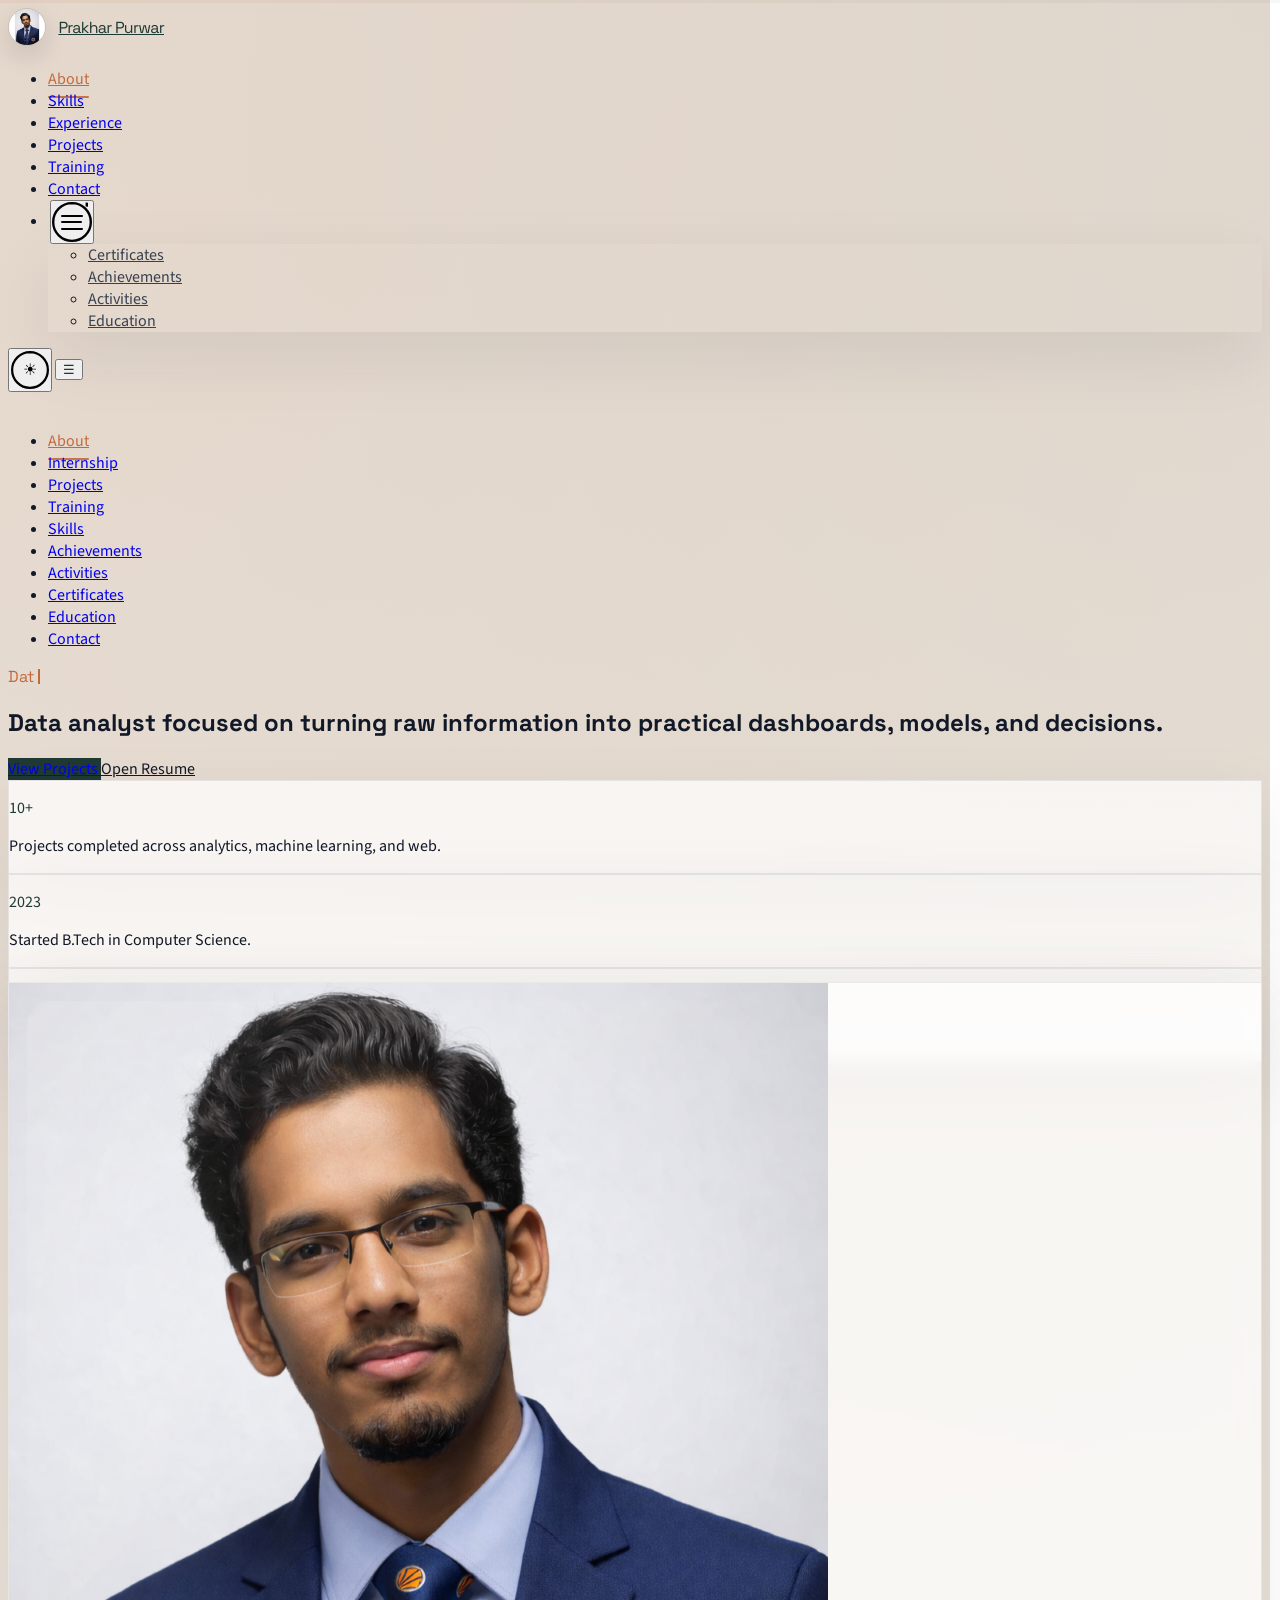
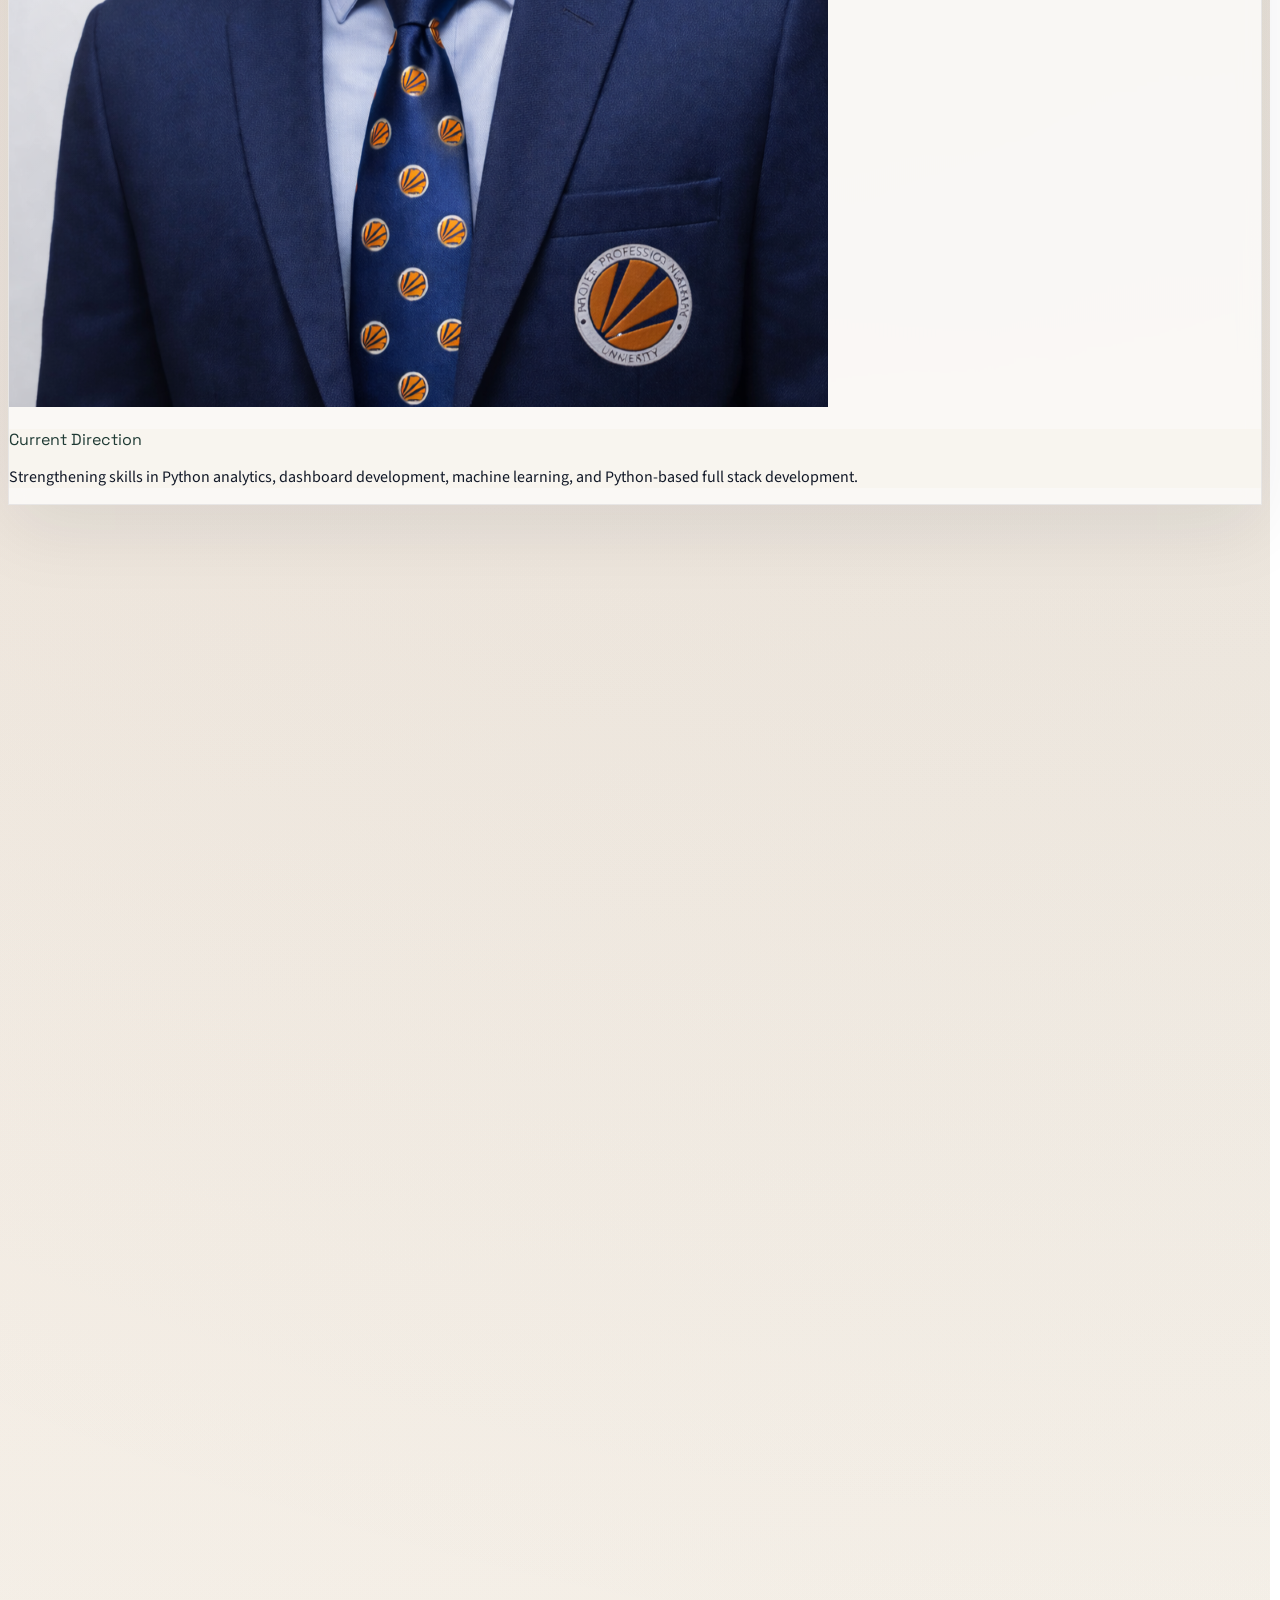
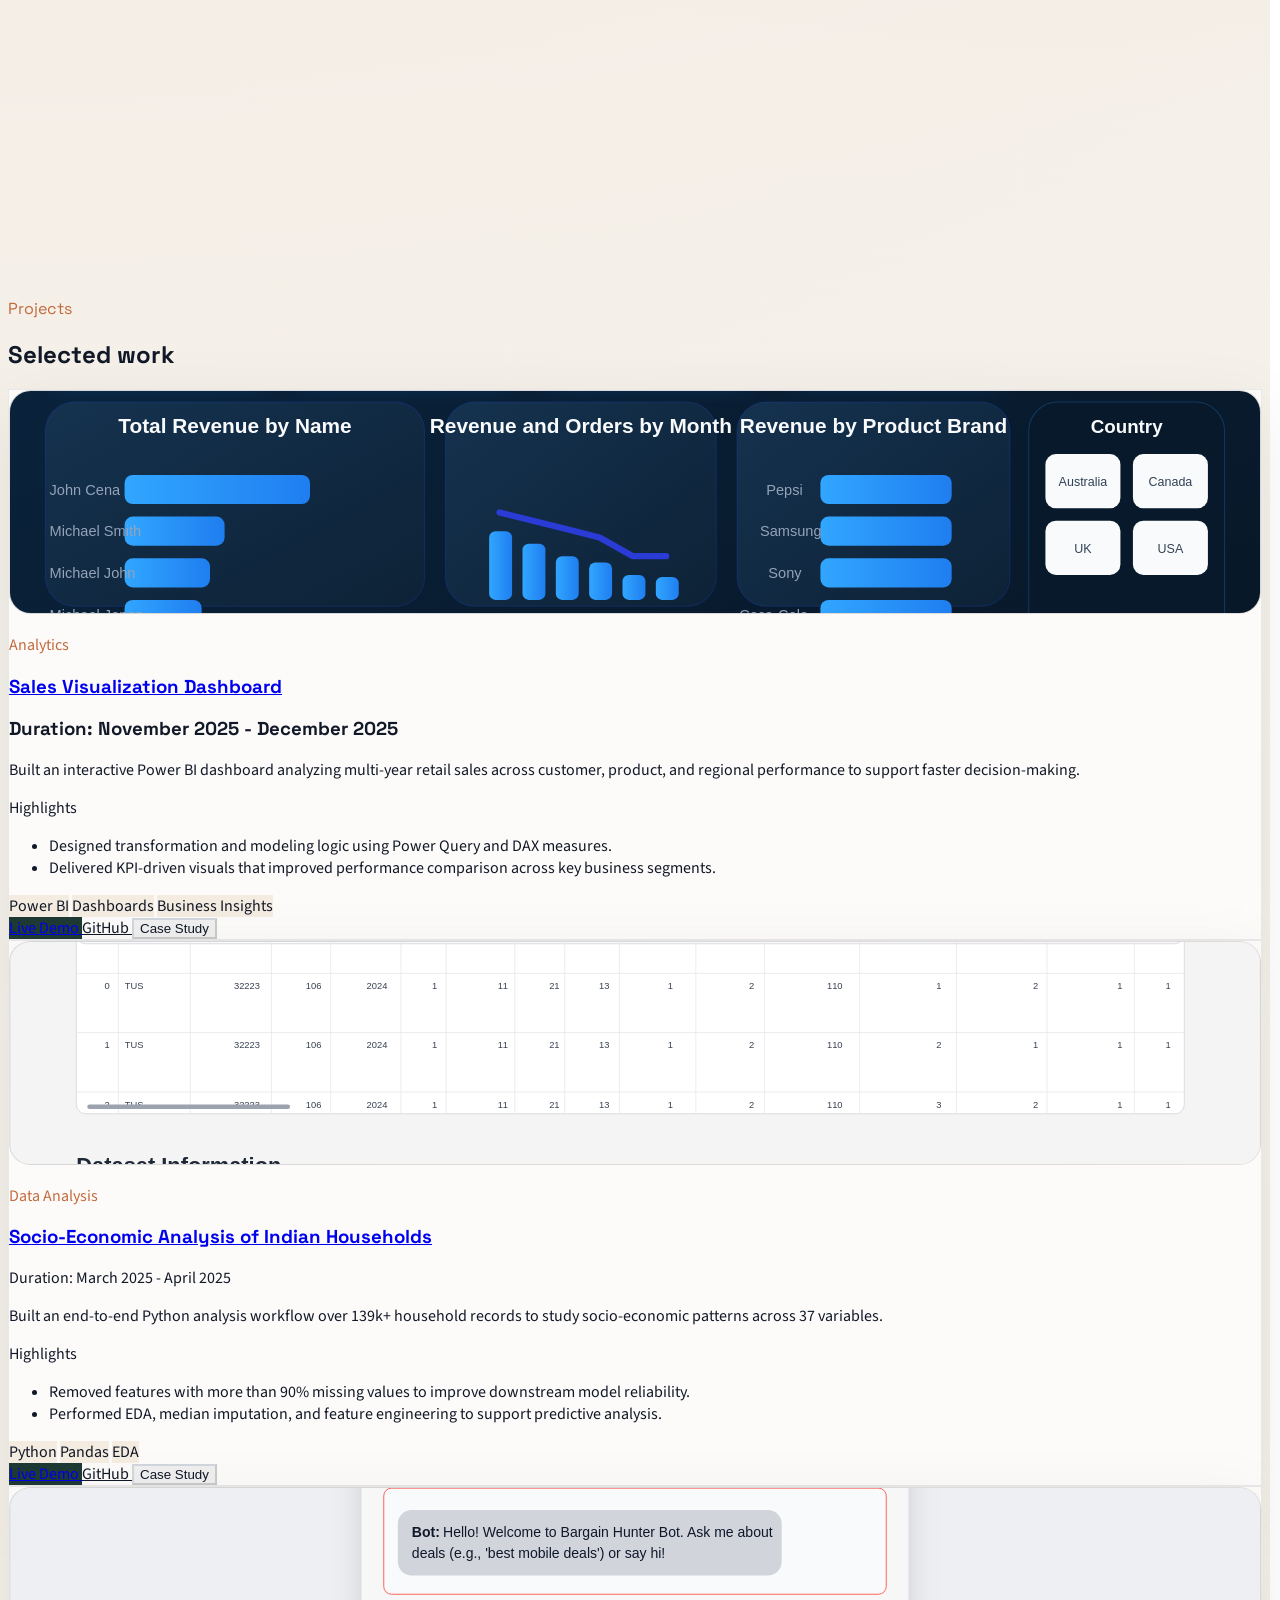
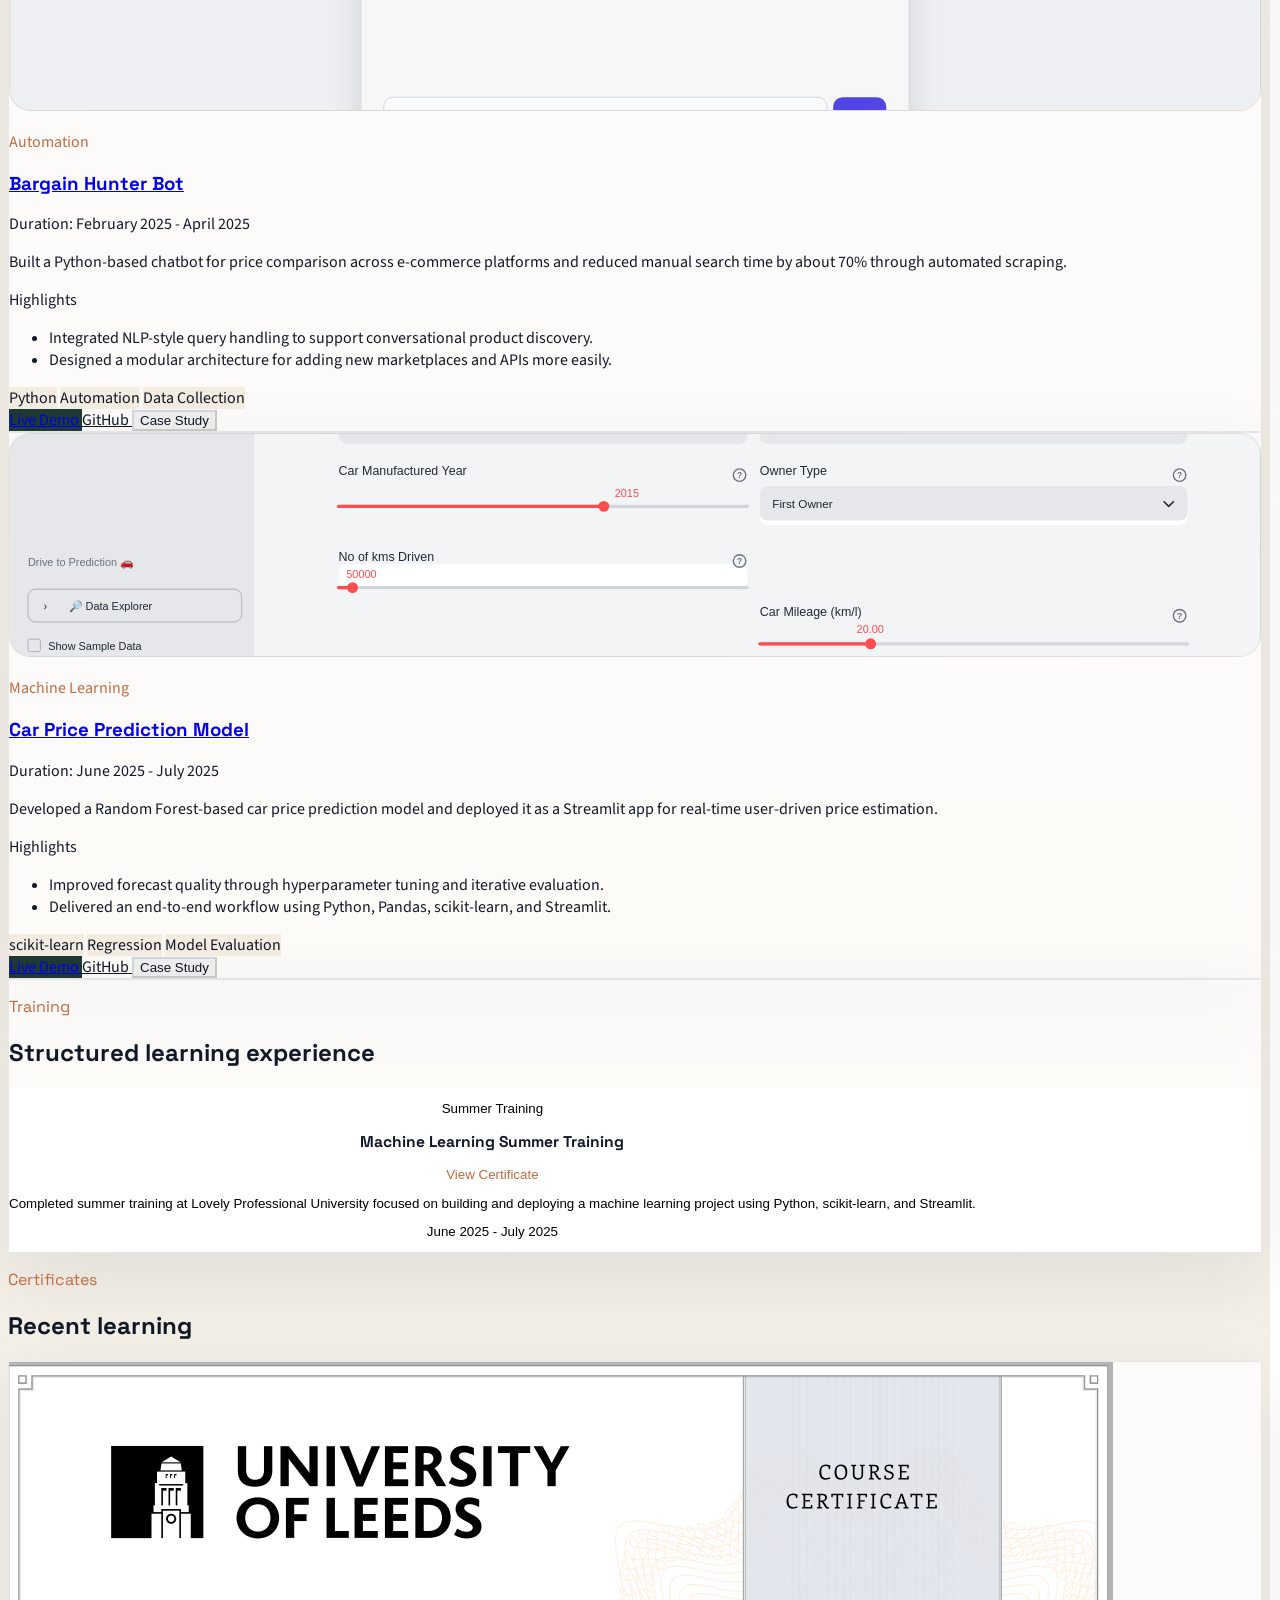
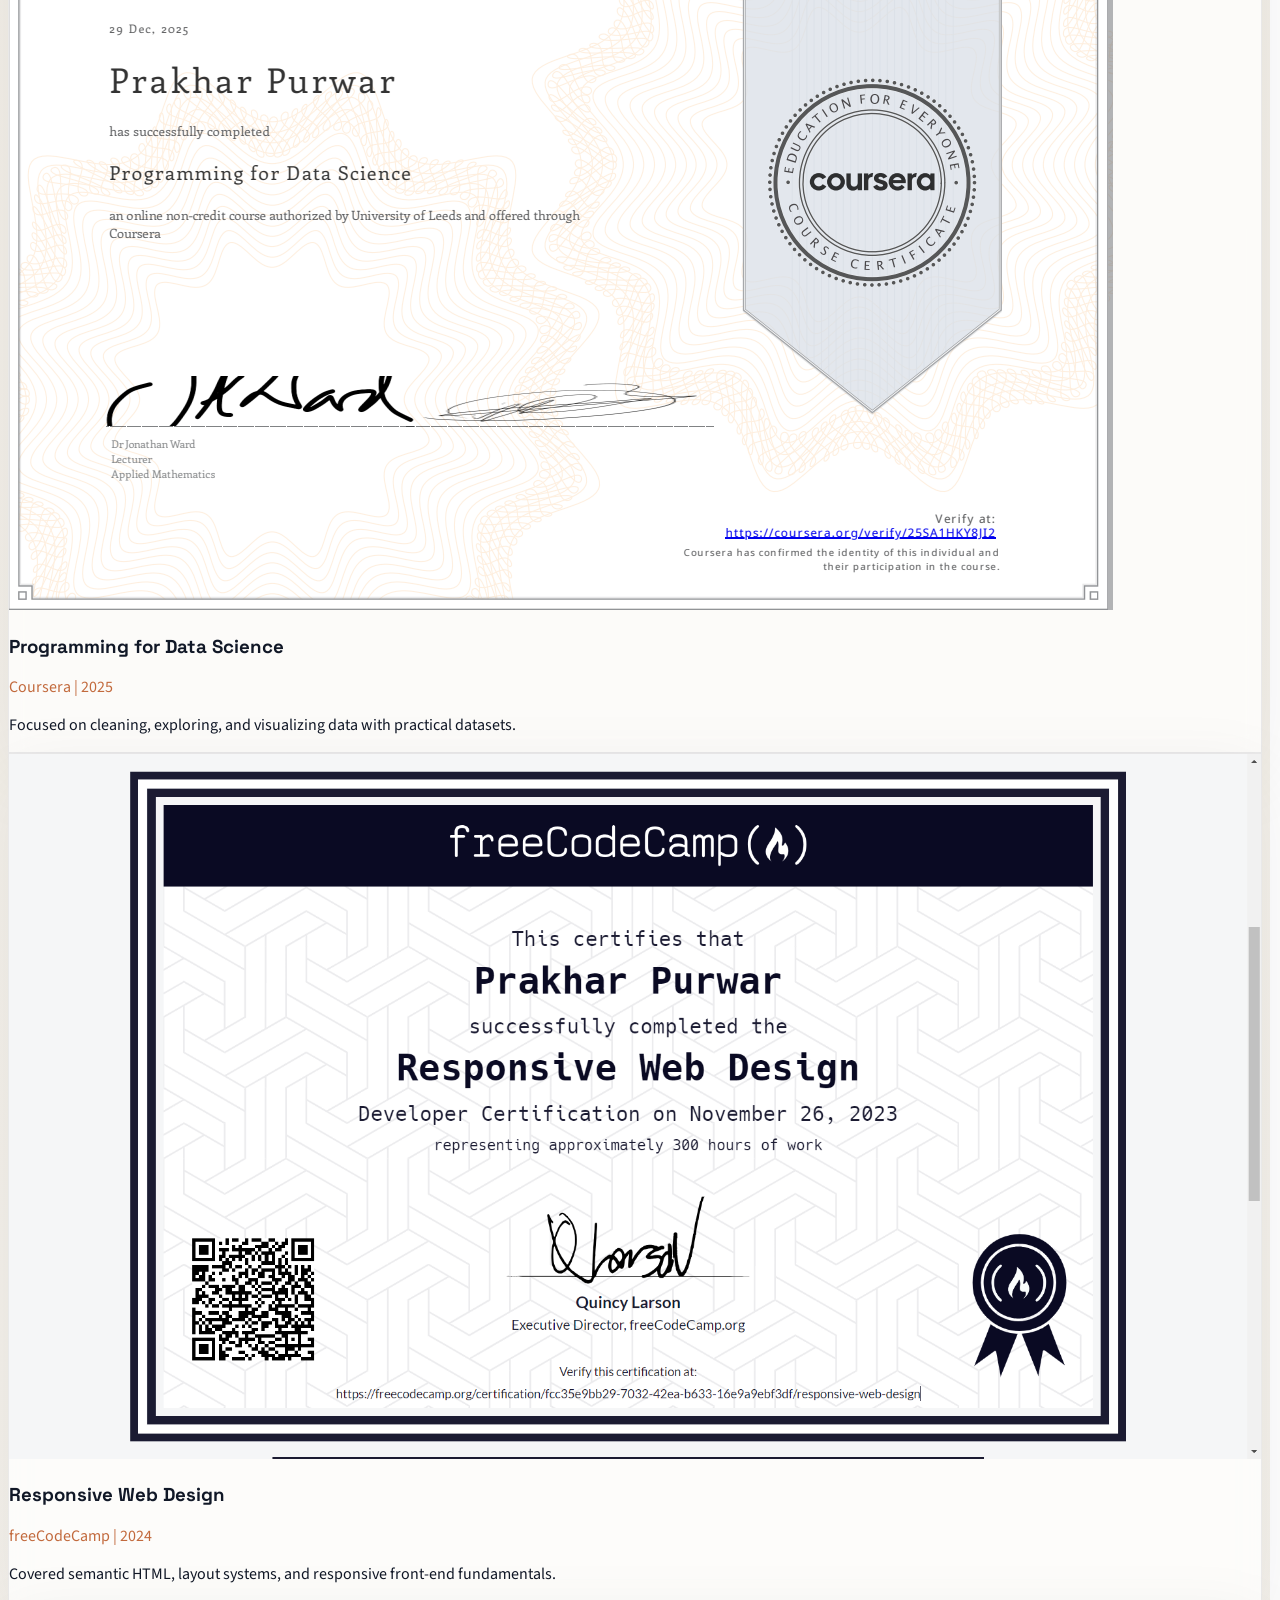
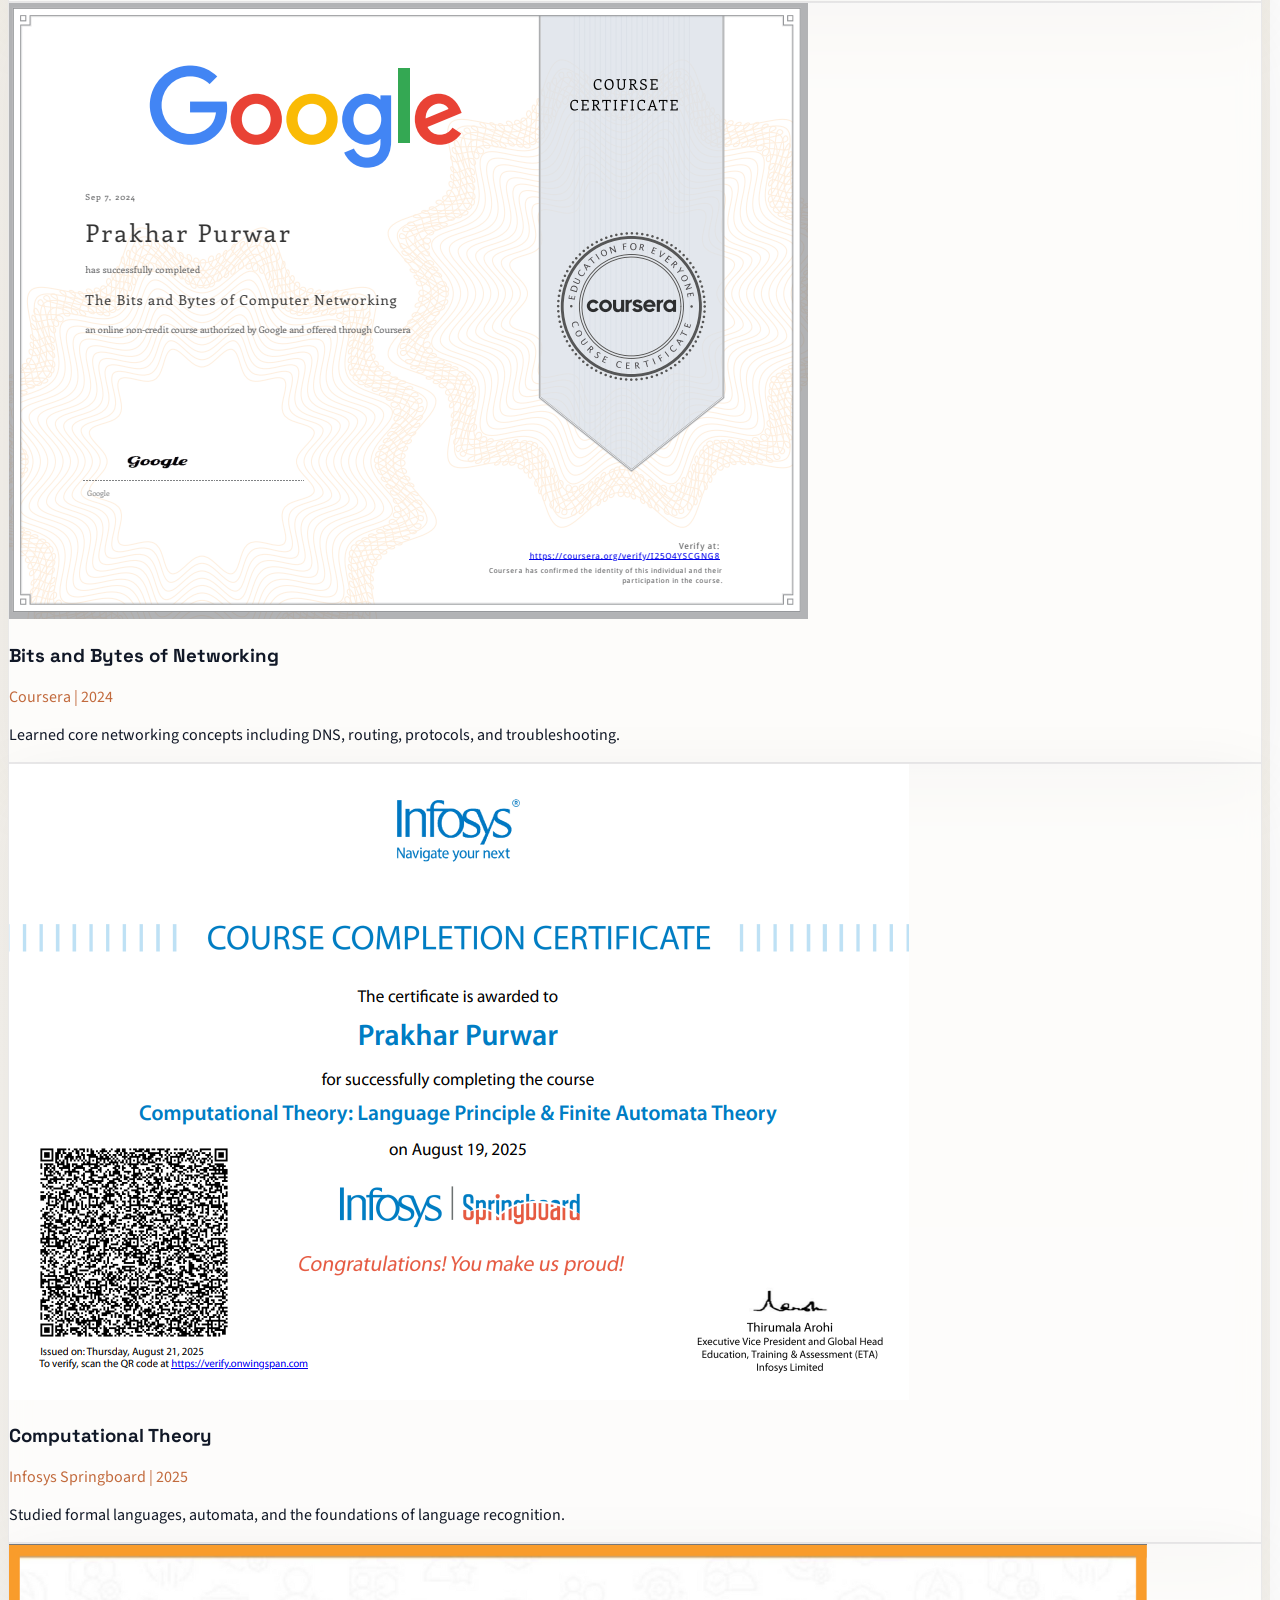
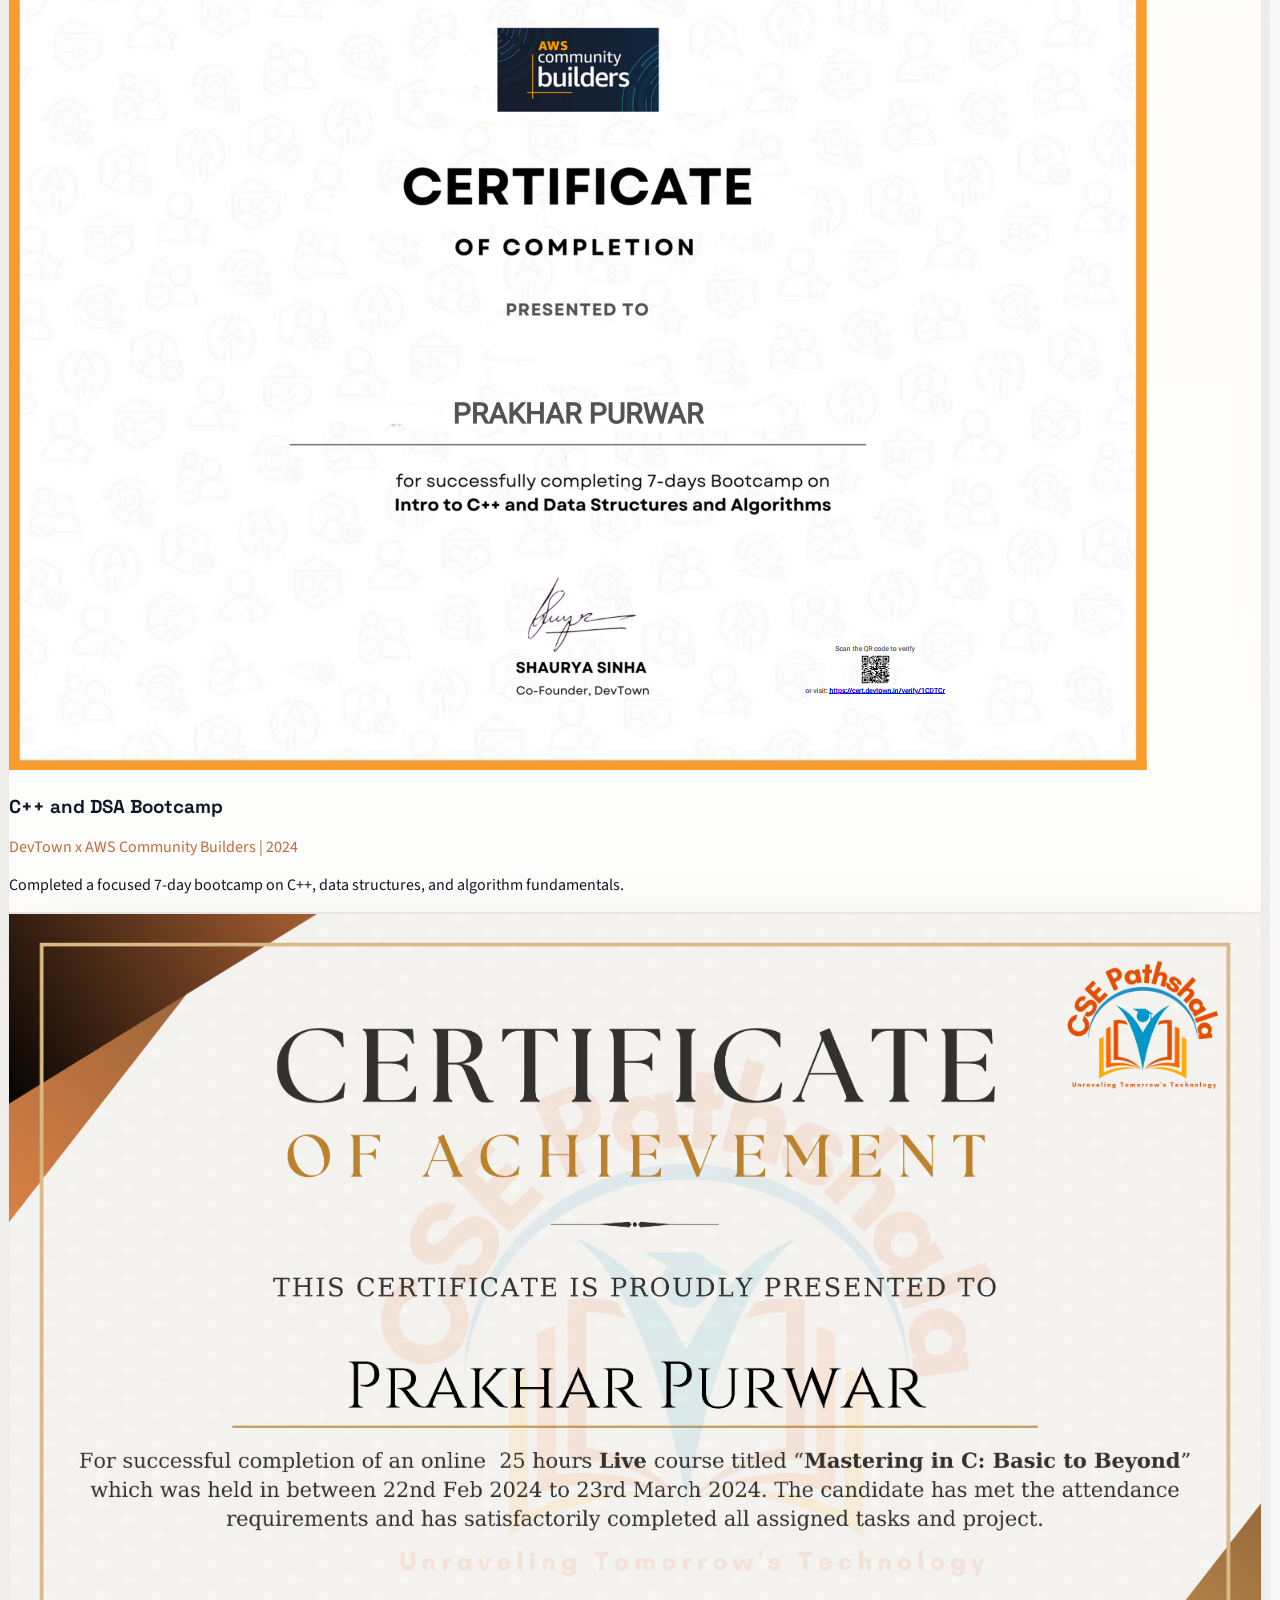
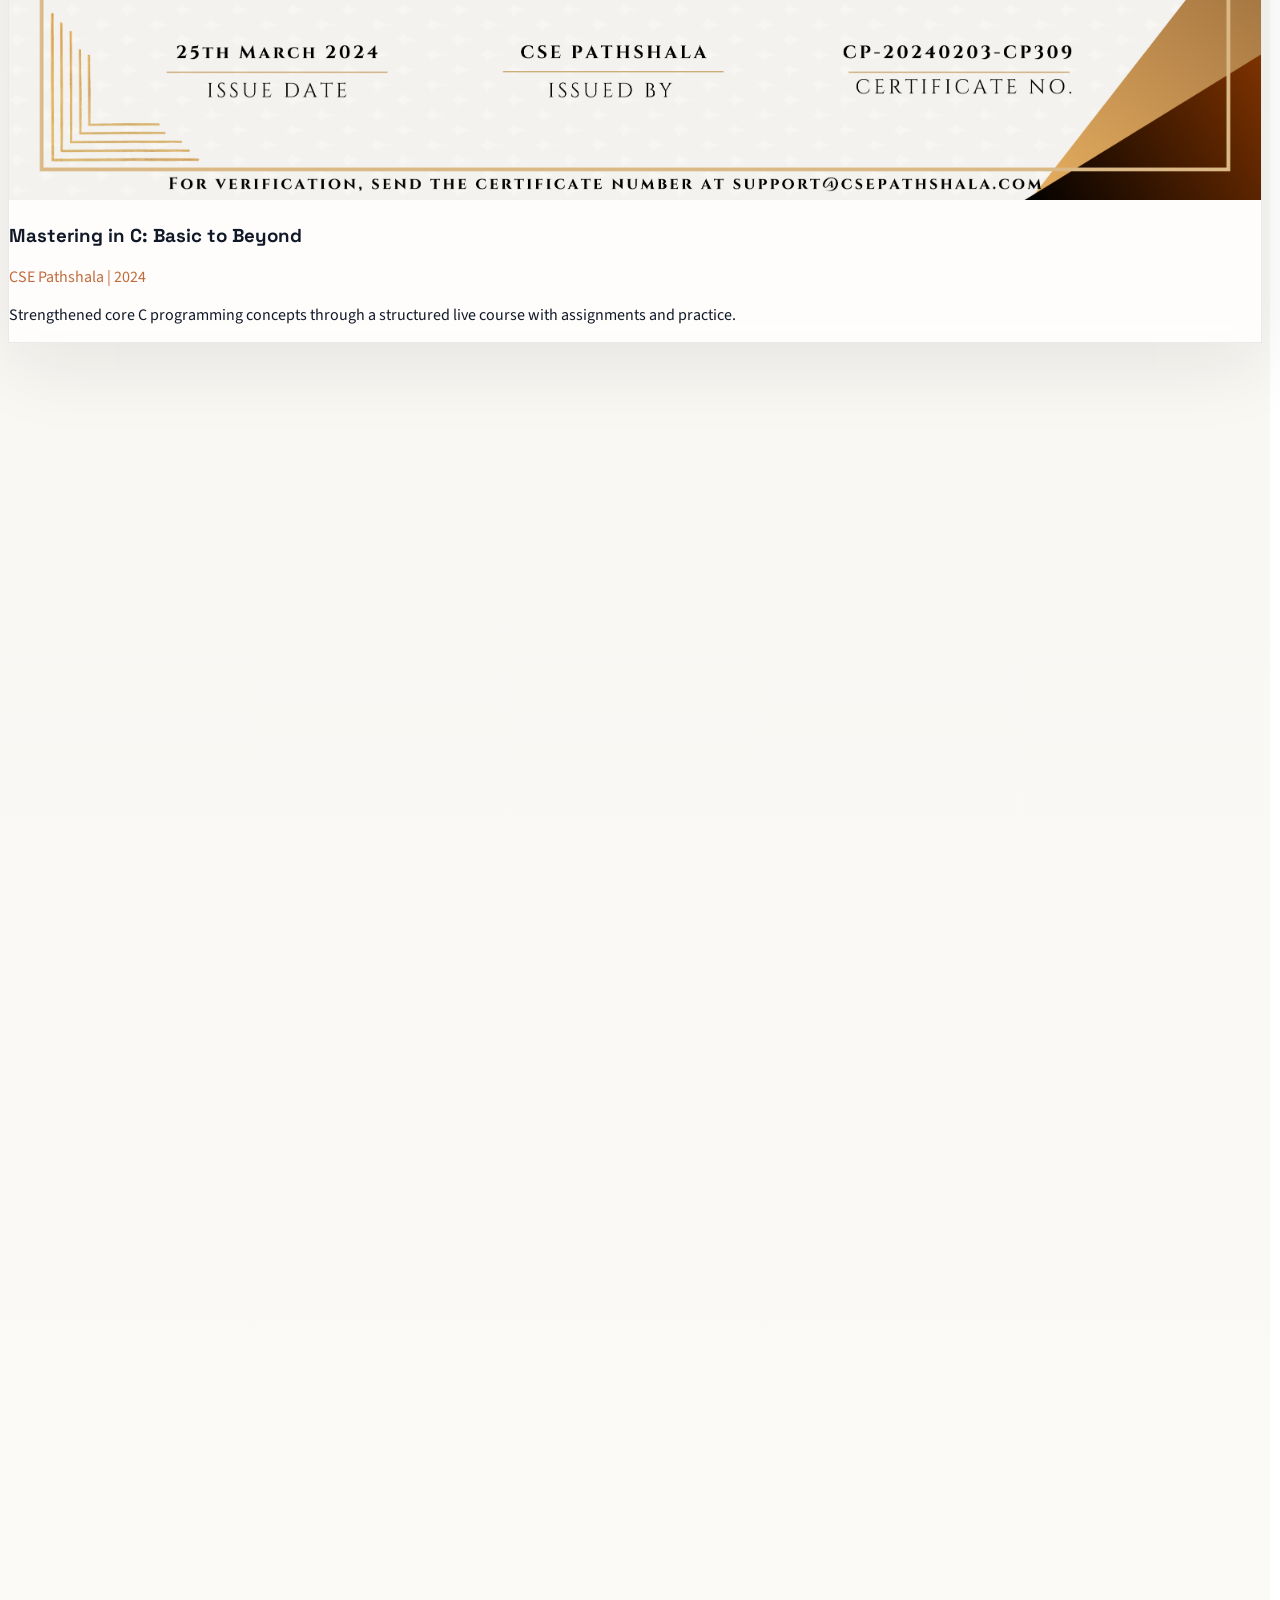
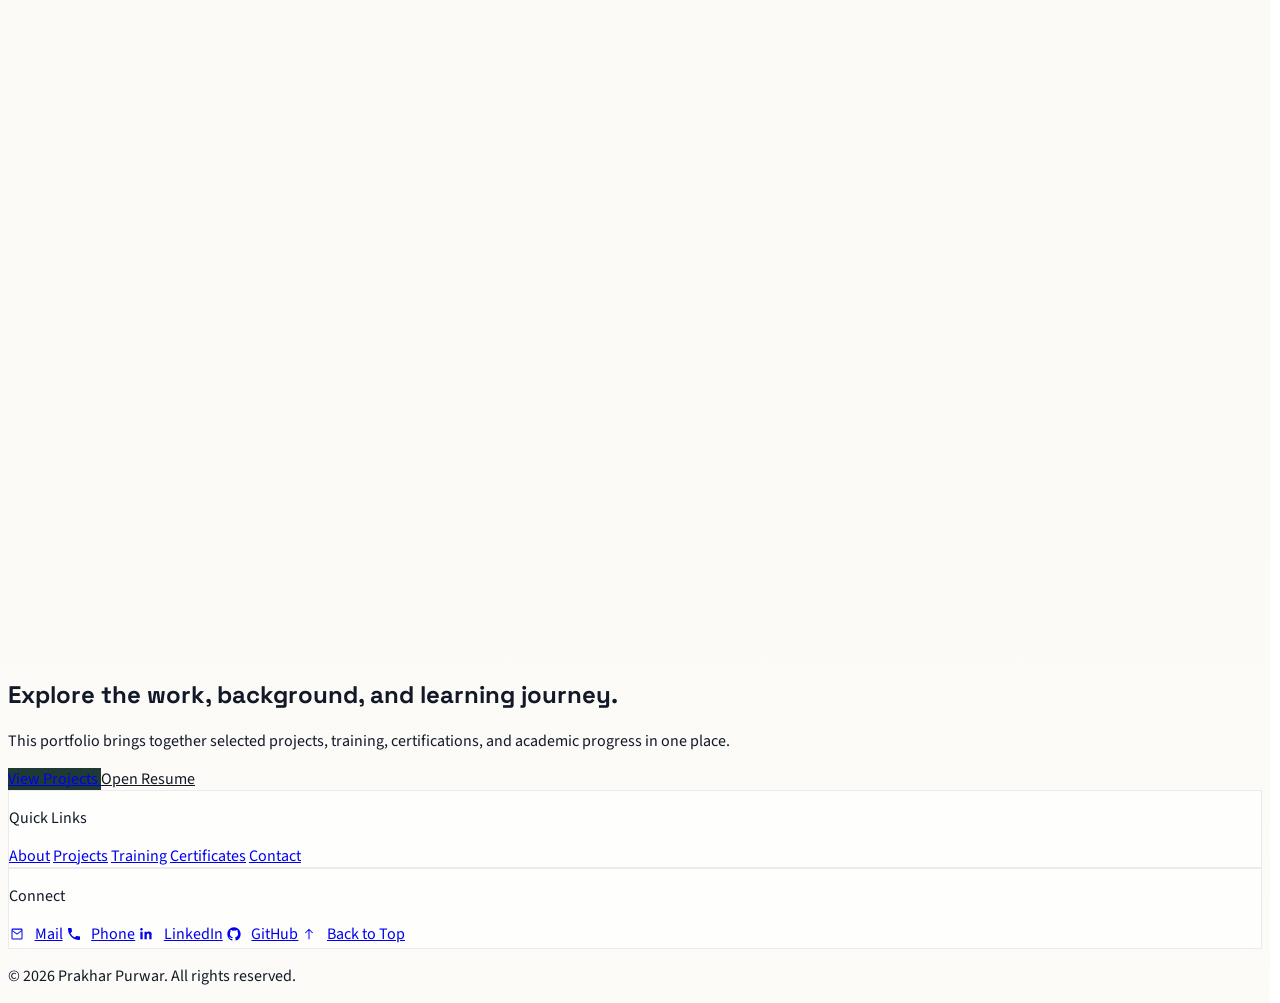
==== commit 14bc8236: "Update portfolio UI, responsiveness, achievements, and interactions" ====
--- a/index.html
+++ b/index.html
@@ -837,13 +837,27 @@
           <h2 class="mt-3 font-display text-3xl font-bold text-ink">Team participation and competitive exposure</h2>
         </div>
         <article class="surface-card rounded-[1.5rem] p-6">
-          <p class="text-sm font-semibold uppercase tracking-[0.16em] text-gray-500">Hackathon</p>
-          <h3 class="mt-3 font-display text-2xl font-bold text-ink">Binary Blitz Web Hackathon</h3>
-          <p class="mt-3 text-base leading-7 text-gray-700">
-            Participated in a team-based hackathon and contributed to the development of a web solution
-            under competitive time constraints.
-          </p>
-          <p class="mt-4 text-sm text-gray-500">March 2024</p>
+          <button
+            type="button"
+            class="certificate-trigger block w-full text-left"
+            data-certificate-src="assets/images/Screenshot 2024-03-28 103122.png"
+            data-certificate-alt="Binary Blitz Web Hackathon participation certificate"
+          >
+            <div class="flex items-start justify-between gap-4">
+              <div>
+                <p class="text-sm font-semibold uppercase tracking-[0.16em] text-gray-500">Hackathon</p>
+                <h3 class="mt-3 font-display text-2xl font-bold text-ink">Binary Blitz Web Hackathon</h3>
+              </div>
+              <span class="rounded-full border border-accent/20 bg-accent/10 px-3 py-1 text-xs font-semibold uppercase tracking-[0.14em] text-accent">
+                View Certificate
+              </span>
+            </div>
+            <p class="mt-3 text-base leading-7 text-gray-700">
+              Participated in a team-based hackathon and contributed to the development of a web solution
+              under competitive time constraints.
+            </p>
+            <p class="mt-4 text-sm text-gray-500">March 2024</p>
+          </button>
         </article>
       </section>
 
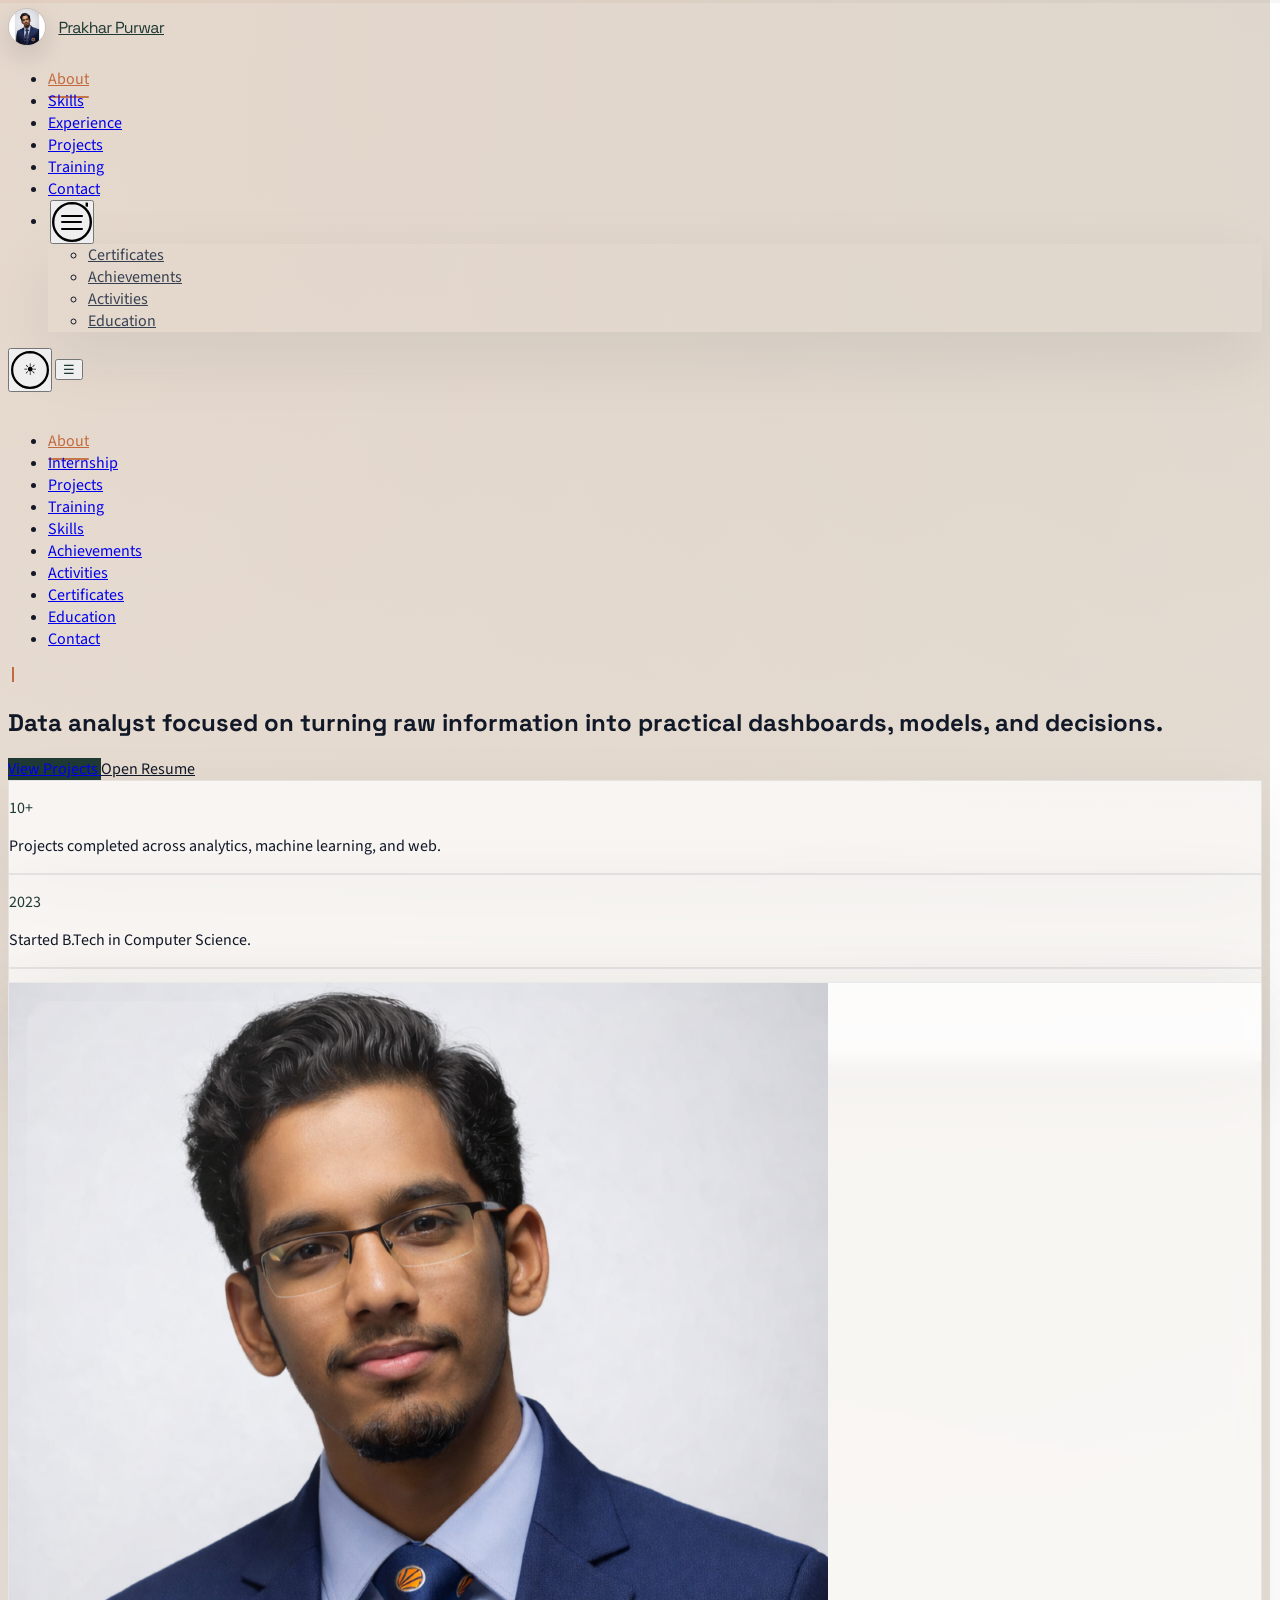
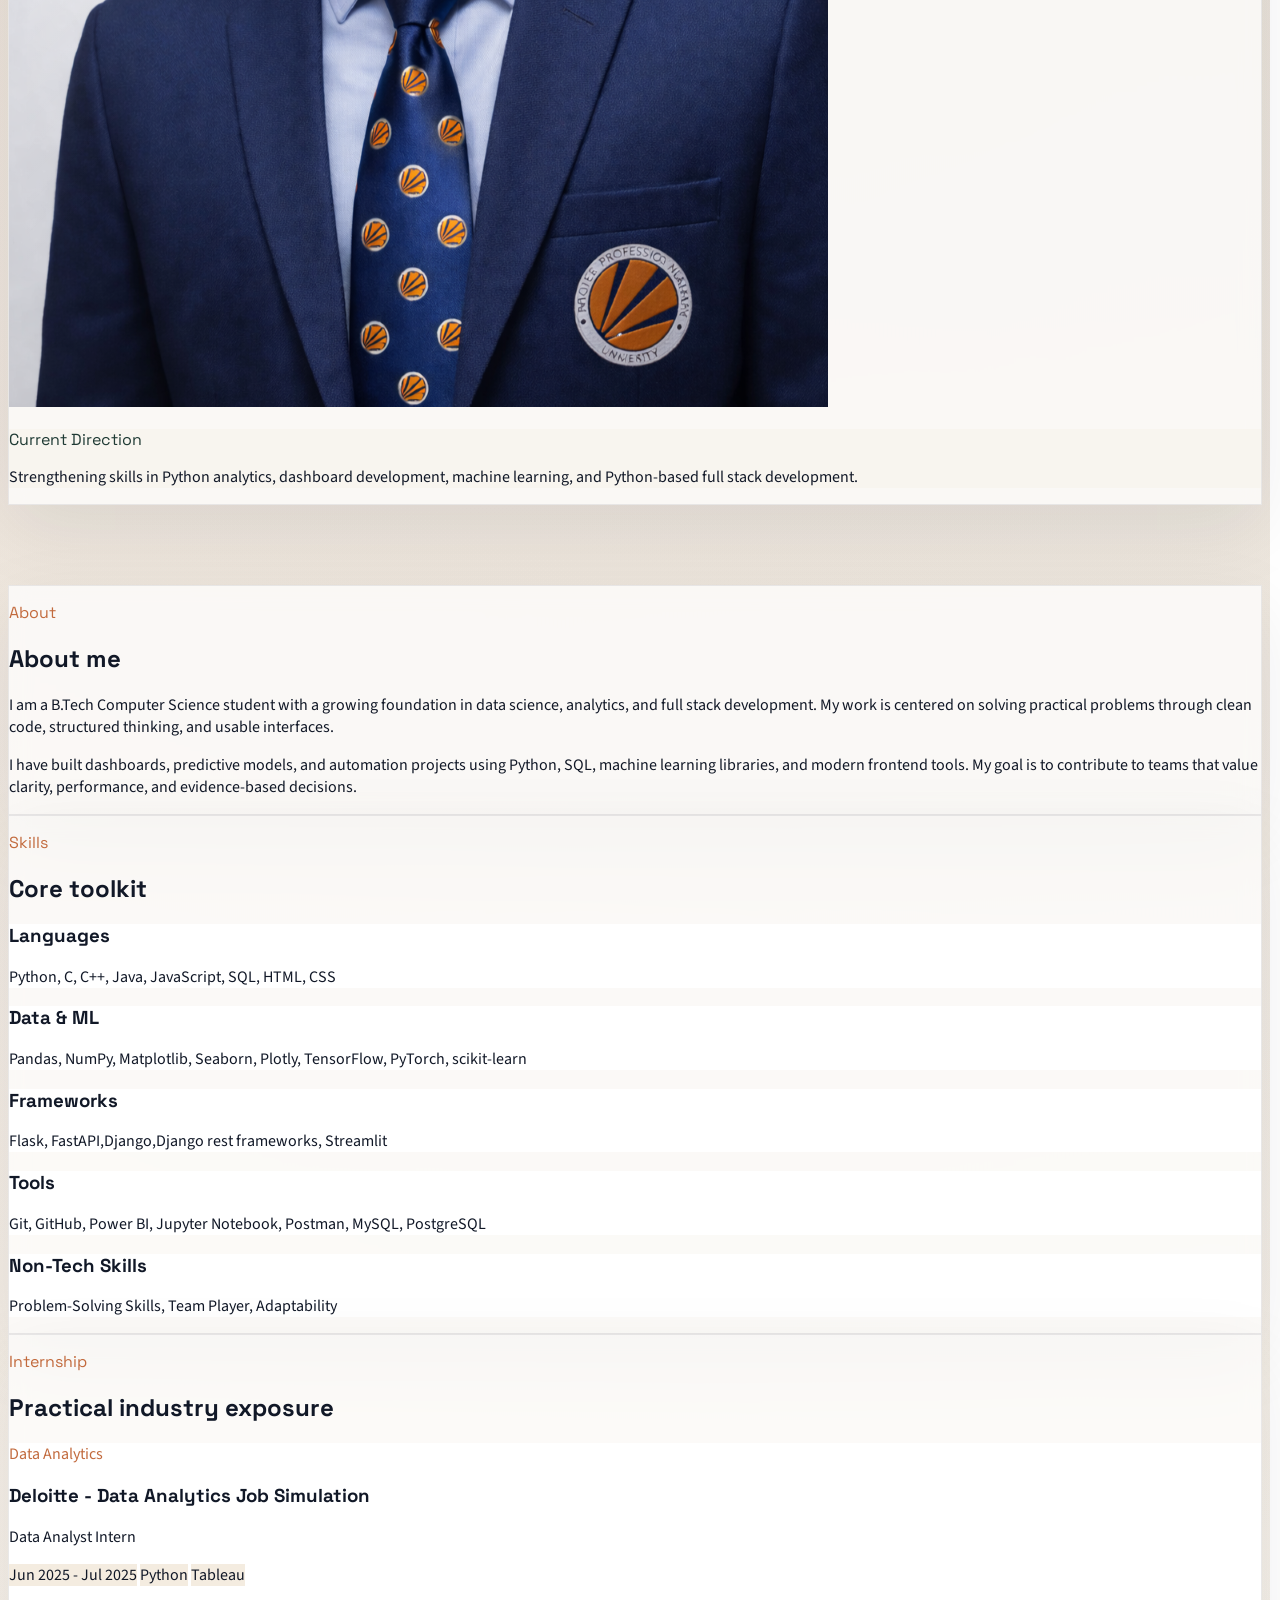
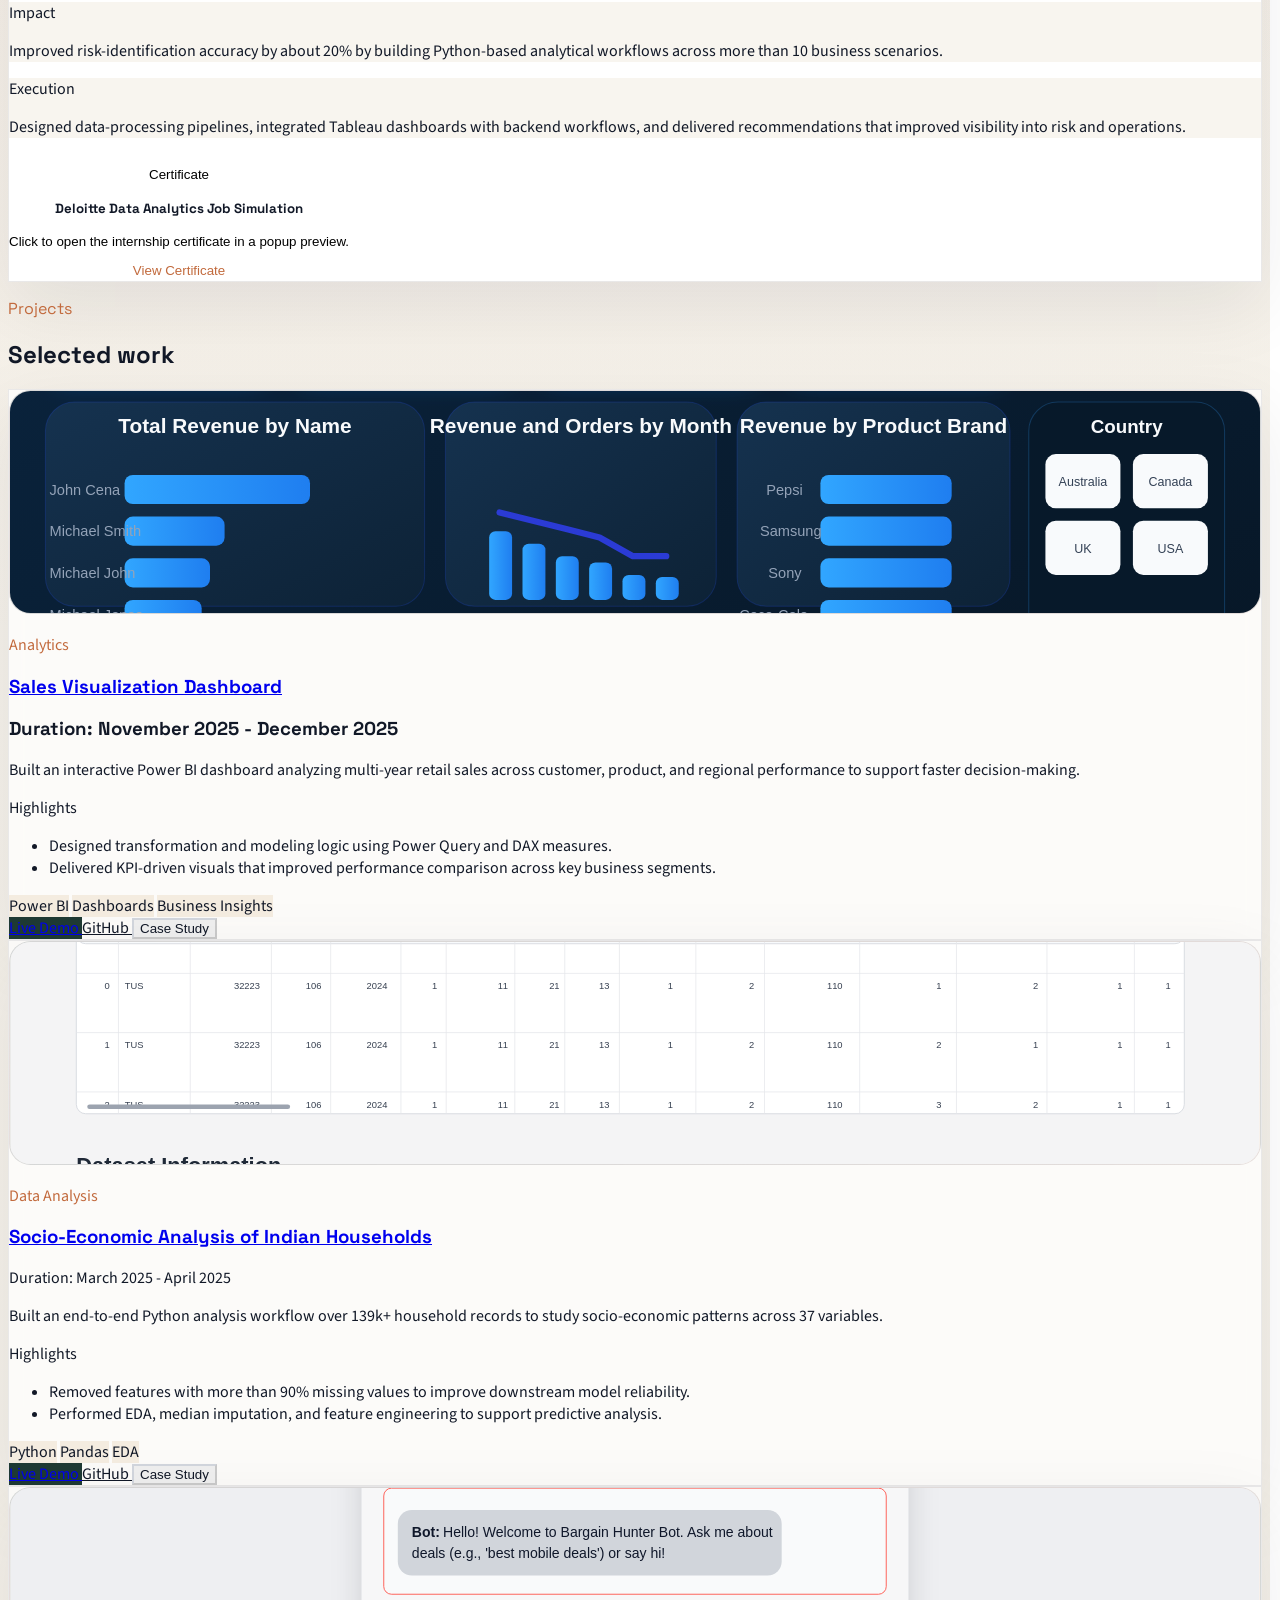
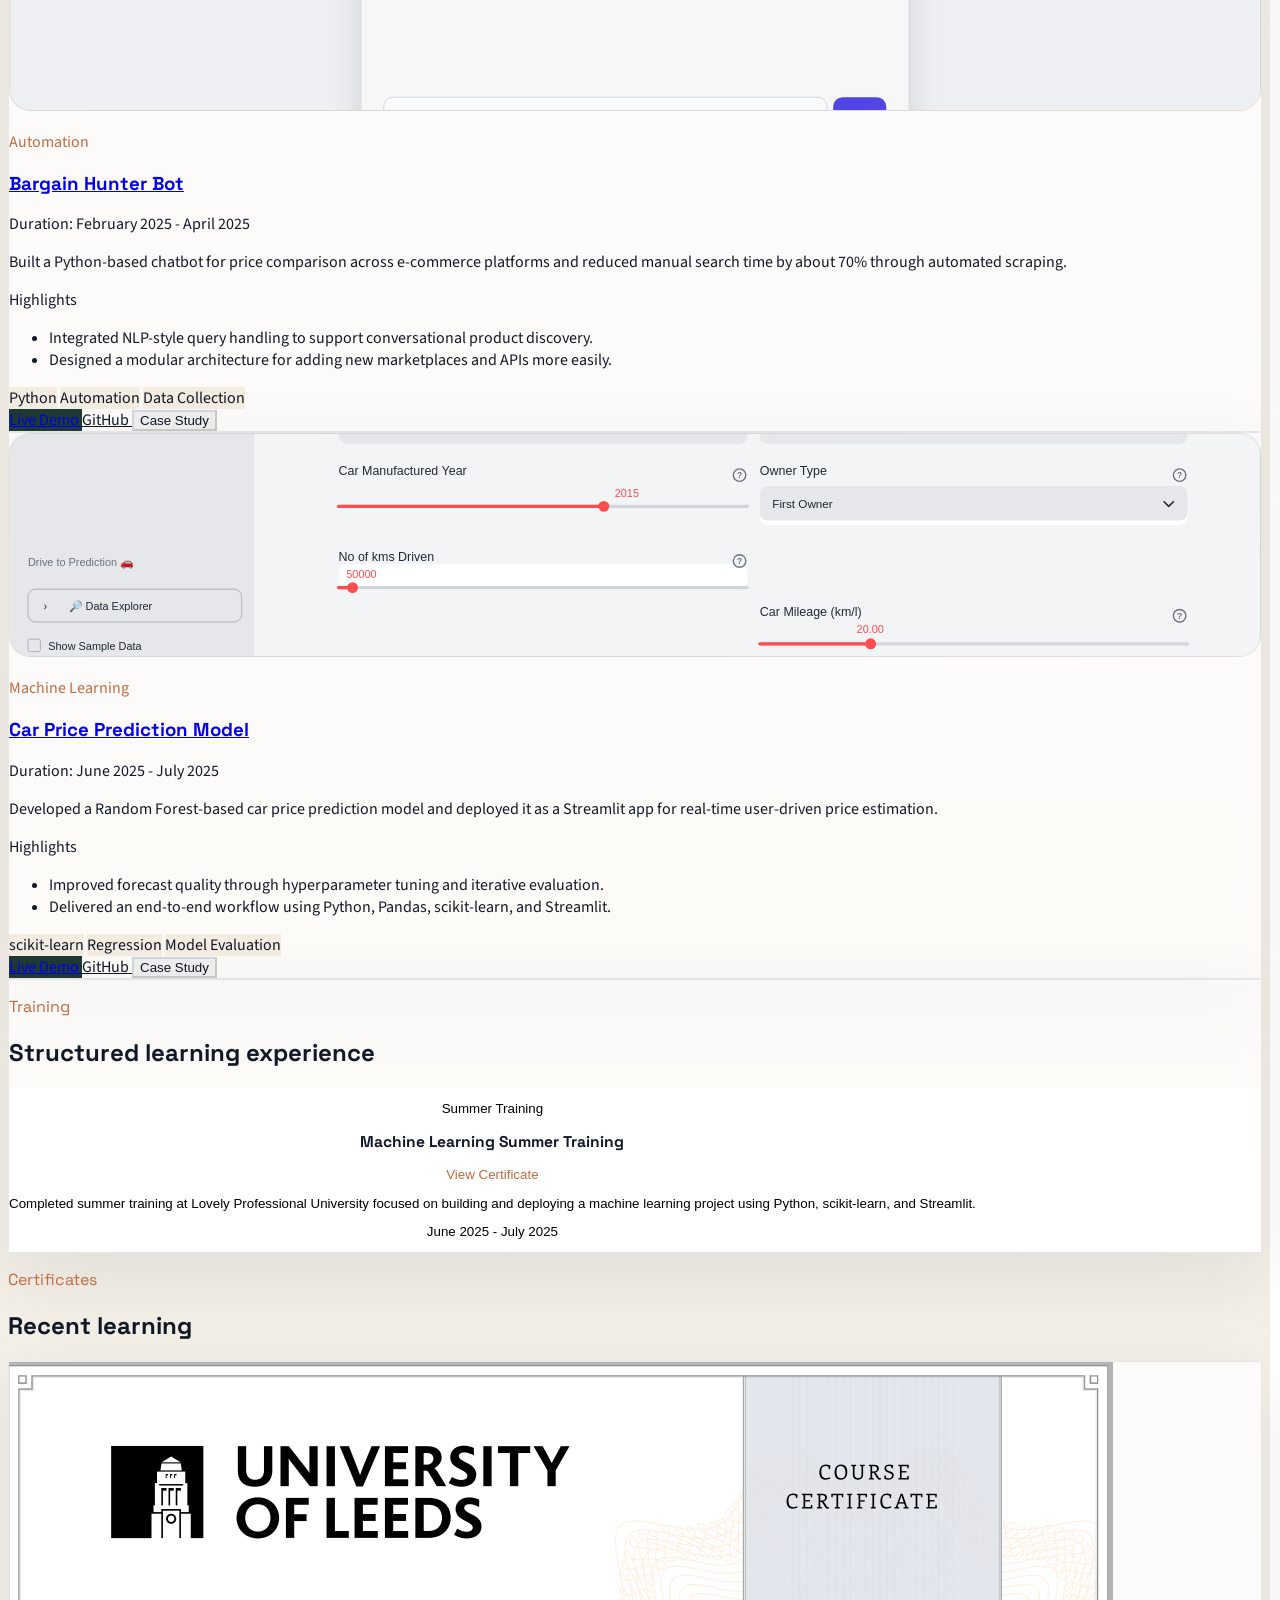
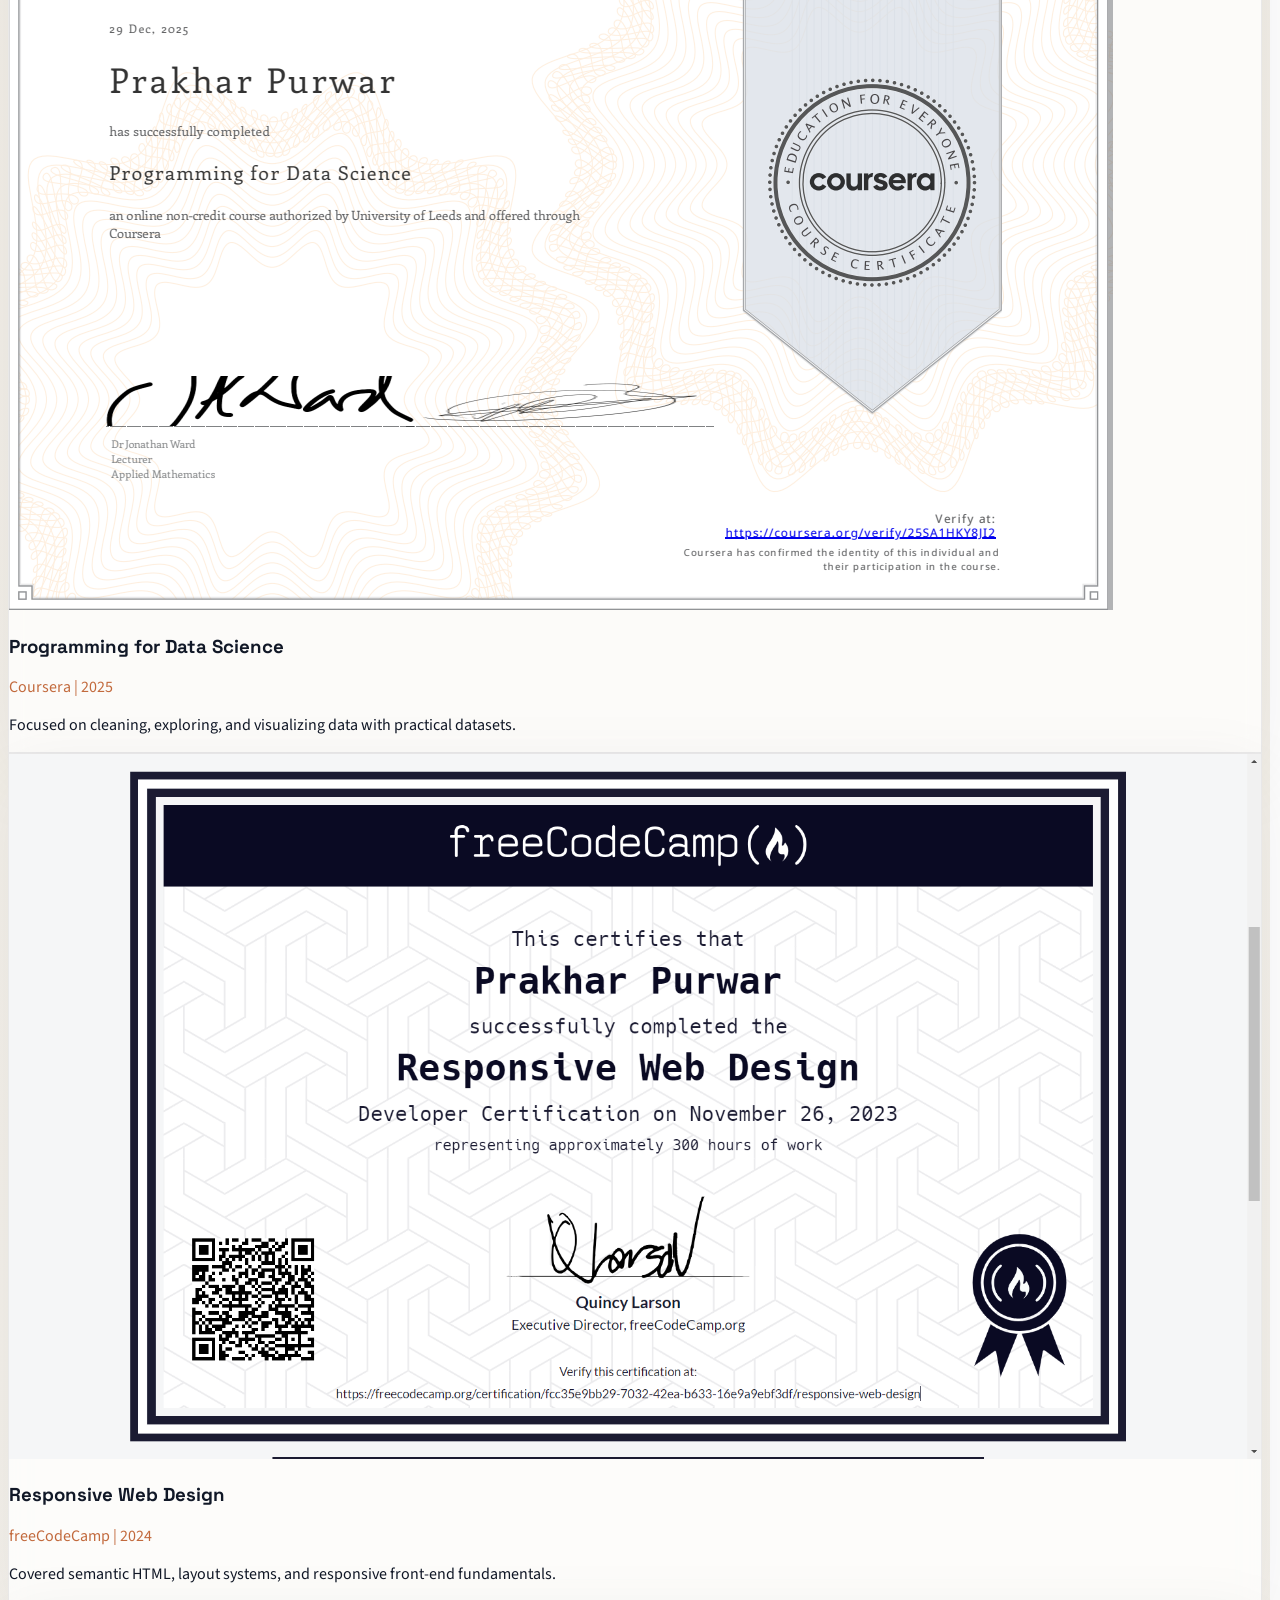
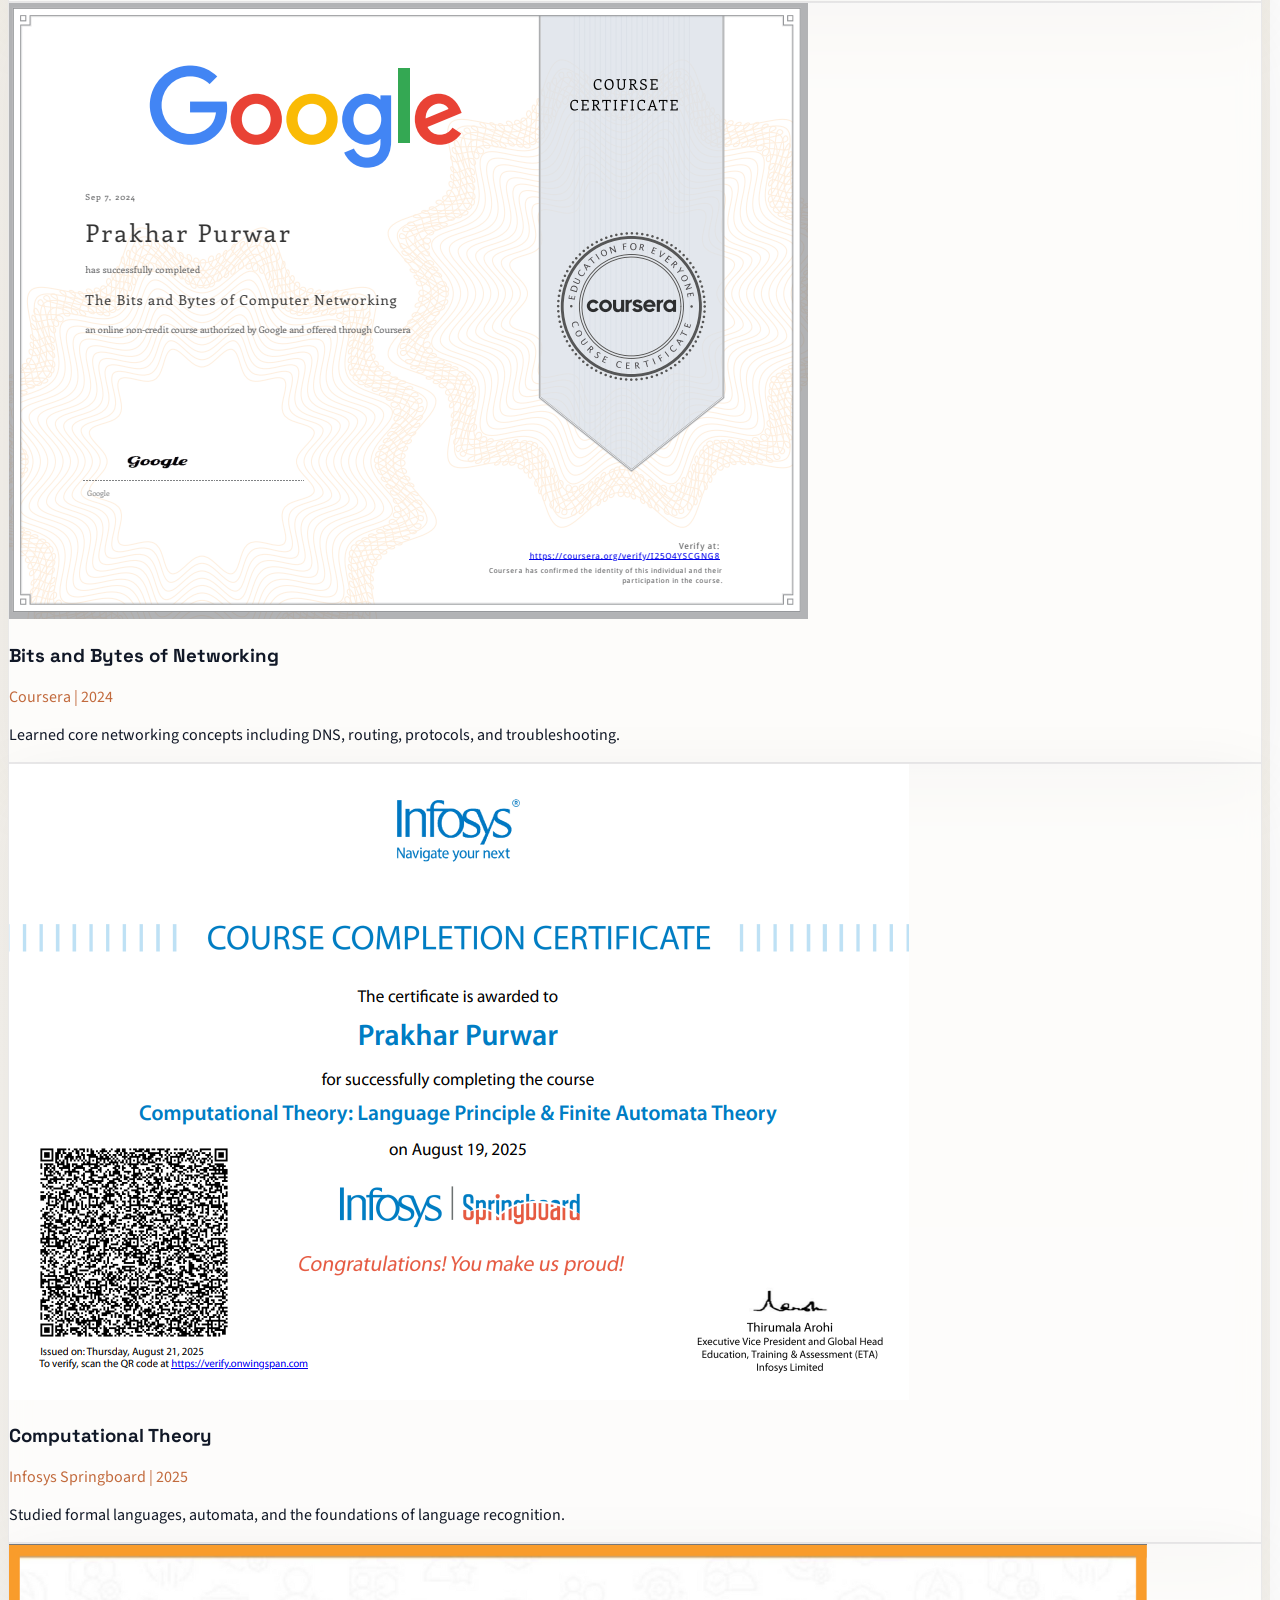
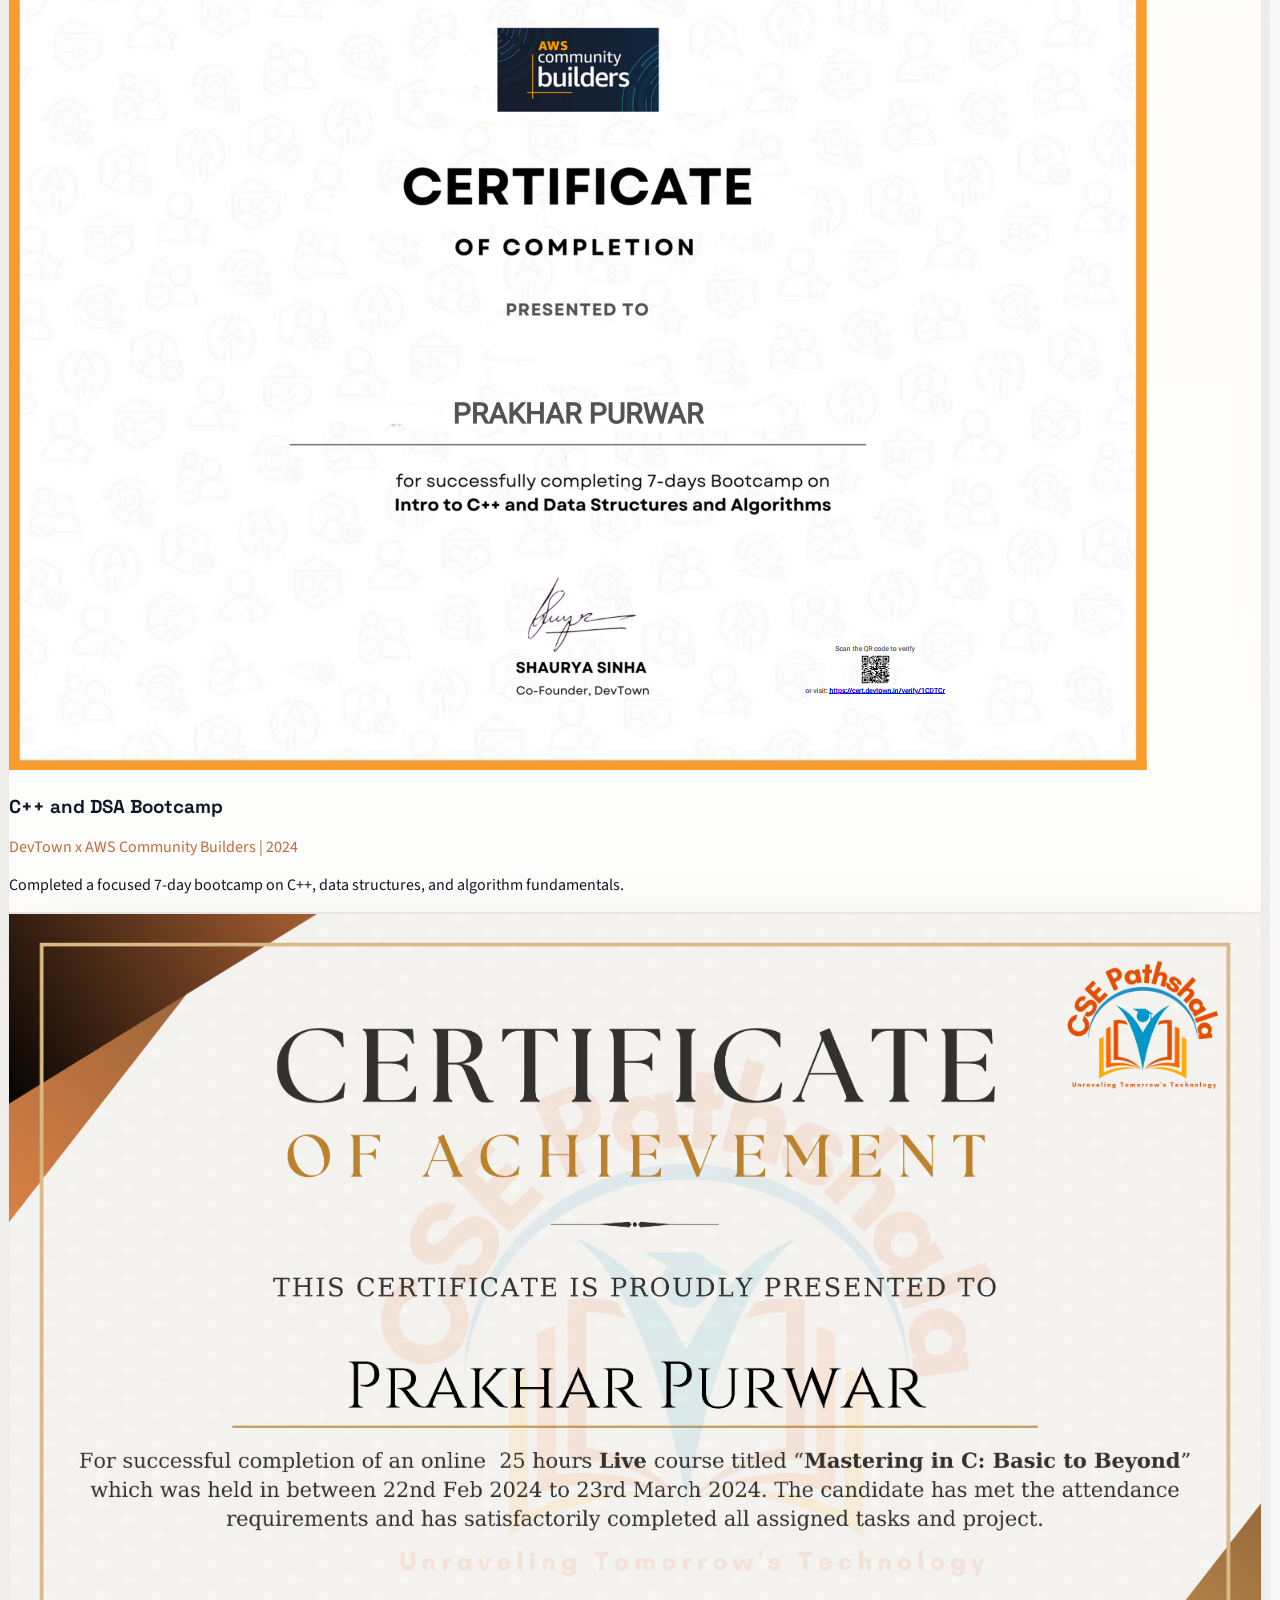
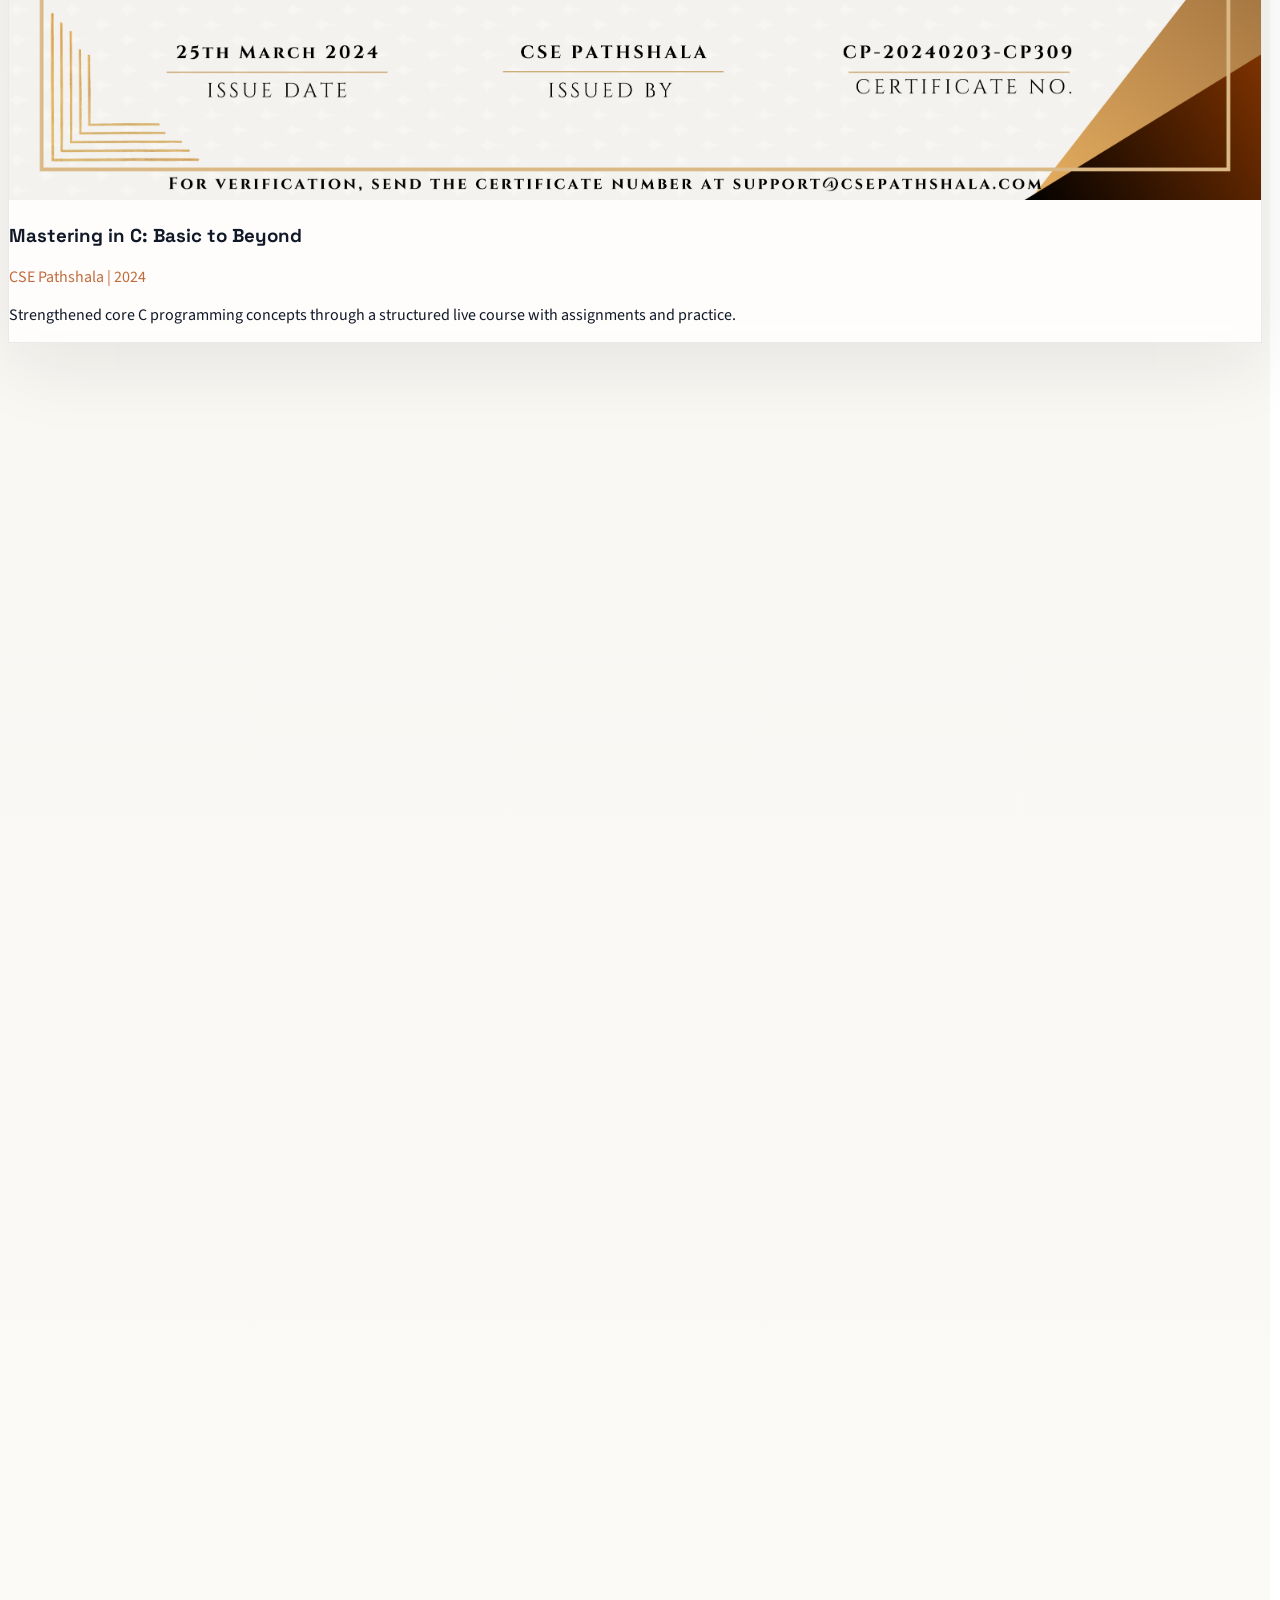
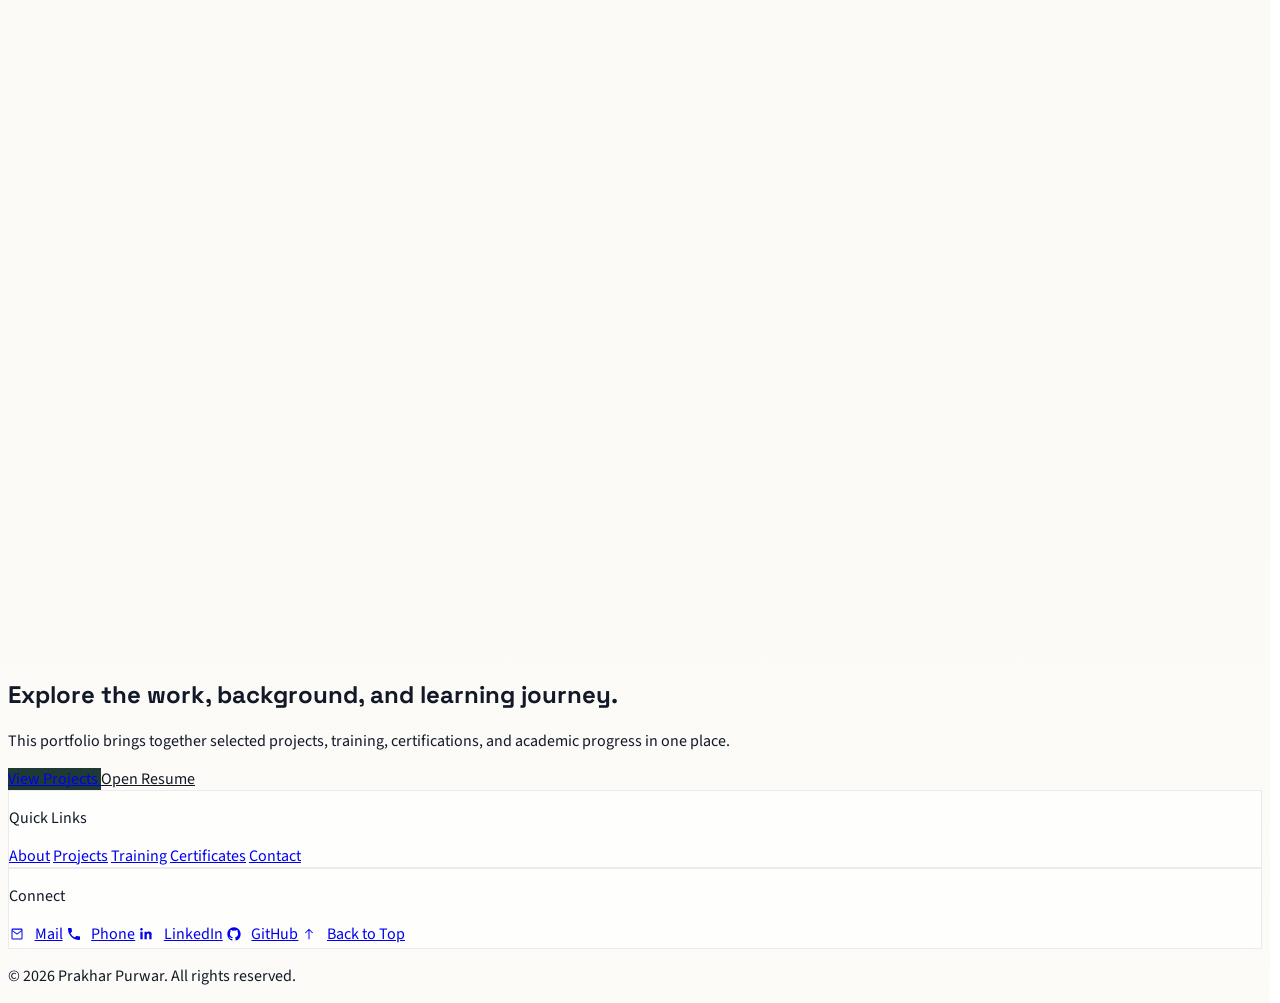
==== commit 6b9893da: "resolve cache error" ====
--- a/index.html
+++ b/index.html
@@ -212,8 +212,8 @@
             >
               View Projects
             </a>
-            <a
-              href="assets/docs/Resume.pdf"
+              <a
+                href="assets/docs/Resume-2026.pdf"
               target="_blank"
               rel="noopener noreferrer"
               class="rounded-full border border-ink/15 bg-white px-6 py-3 text-sm font-semibold text-ink transition hover:border-accent hover:text-accent"
@@ -1020,7 +1020,7 @@
                   GitHub
                 </a>
                 <a
-                  href="assets/docs/Resume.pdf"
+                  href="assets/docs/Resume-2026.pdf"
                   target="_blank"
                   rel="noopener noreferrer"
                   class="social-pill rounded-full border border-white/20 px-5 py-2.5 transition hover:bg-white hover:text-pine"
@@ -1117,7 +1117,7 @@
               View Projects
             </a>
             <a
-              href="assets/docs/Resume.pdf"
+              href="assets/docs/Resume-2026.pdf"
               target="_blank"
               rel="noopener noreferrer"
               class="rounded-full border border-ink/15 px-5 py-2.5 text-sm font-semibold text-ink transition hover:border-accent hover:text-accent"
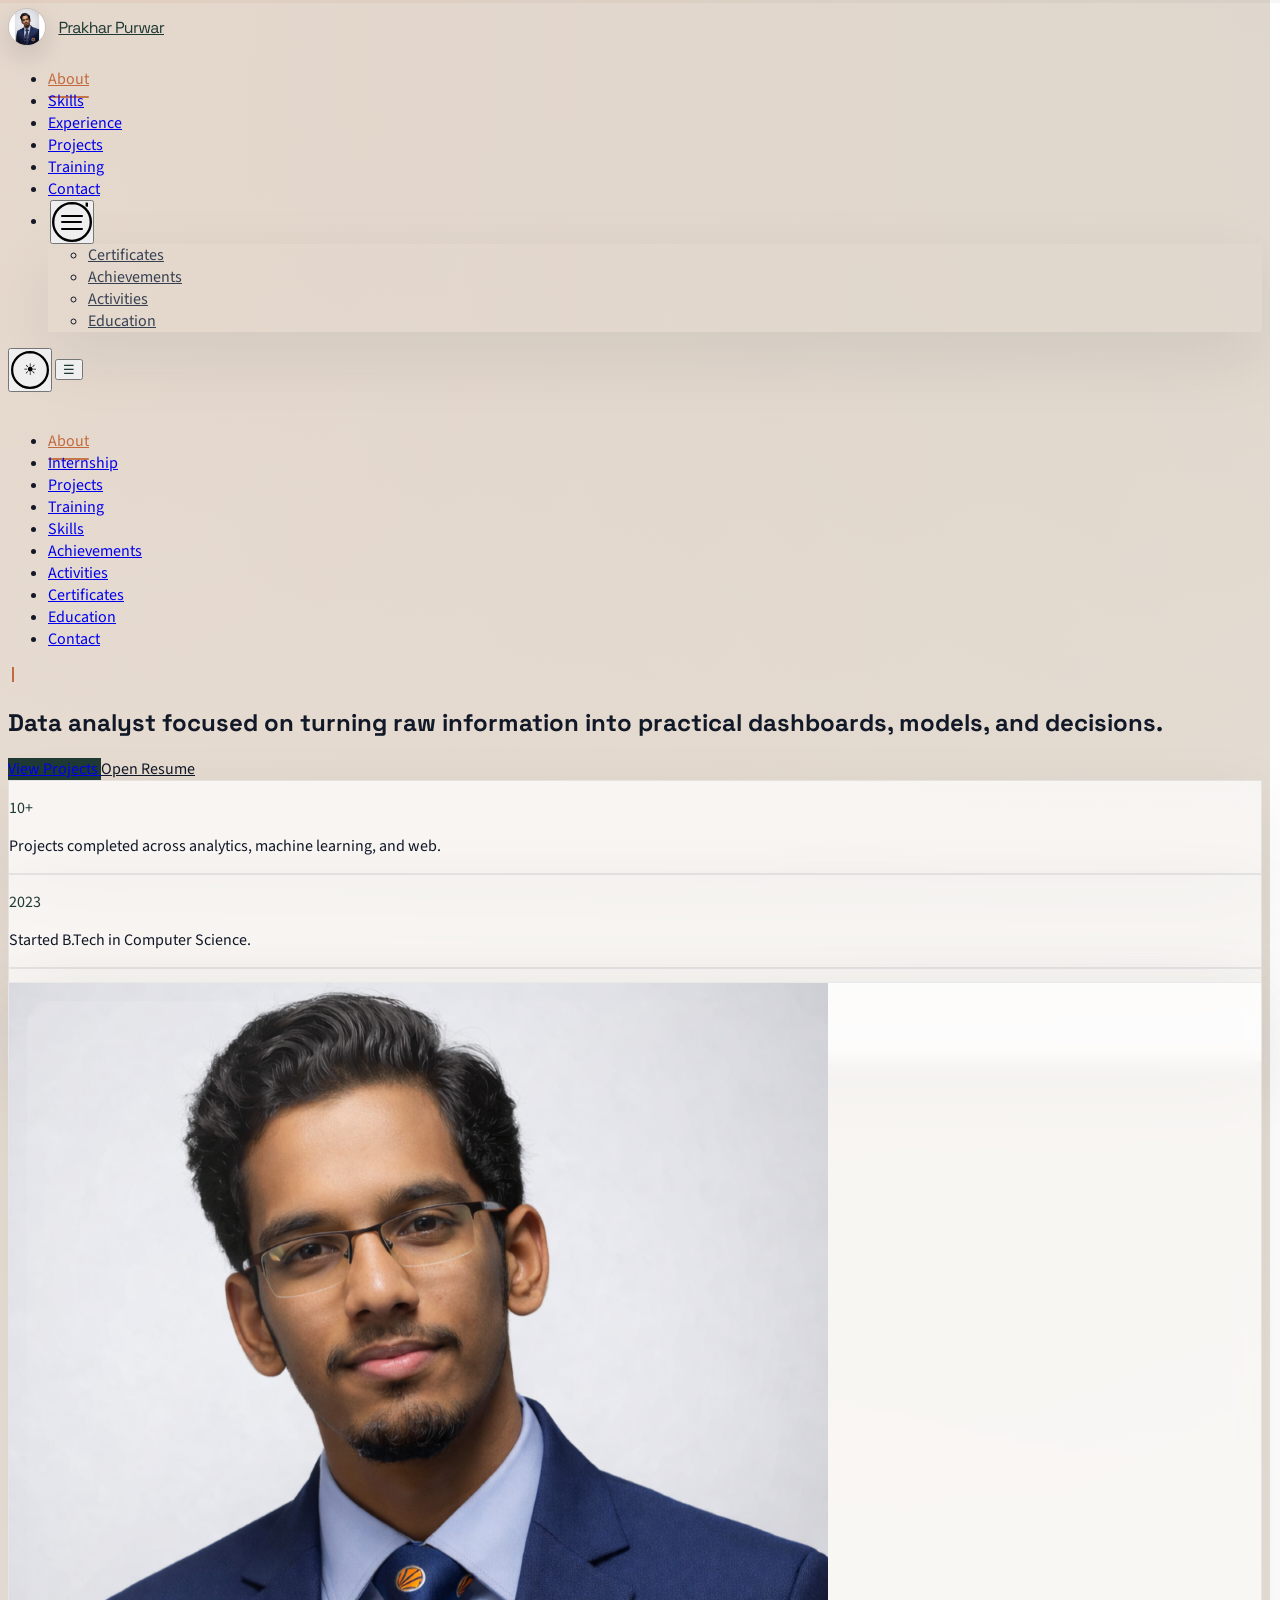
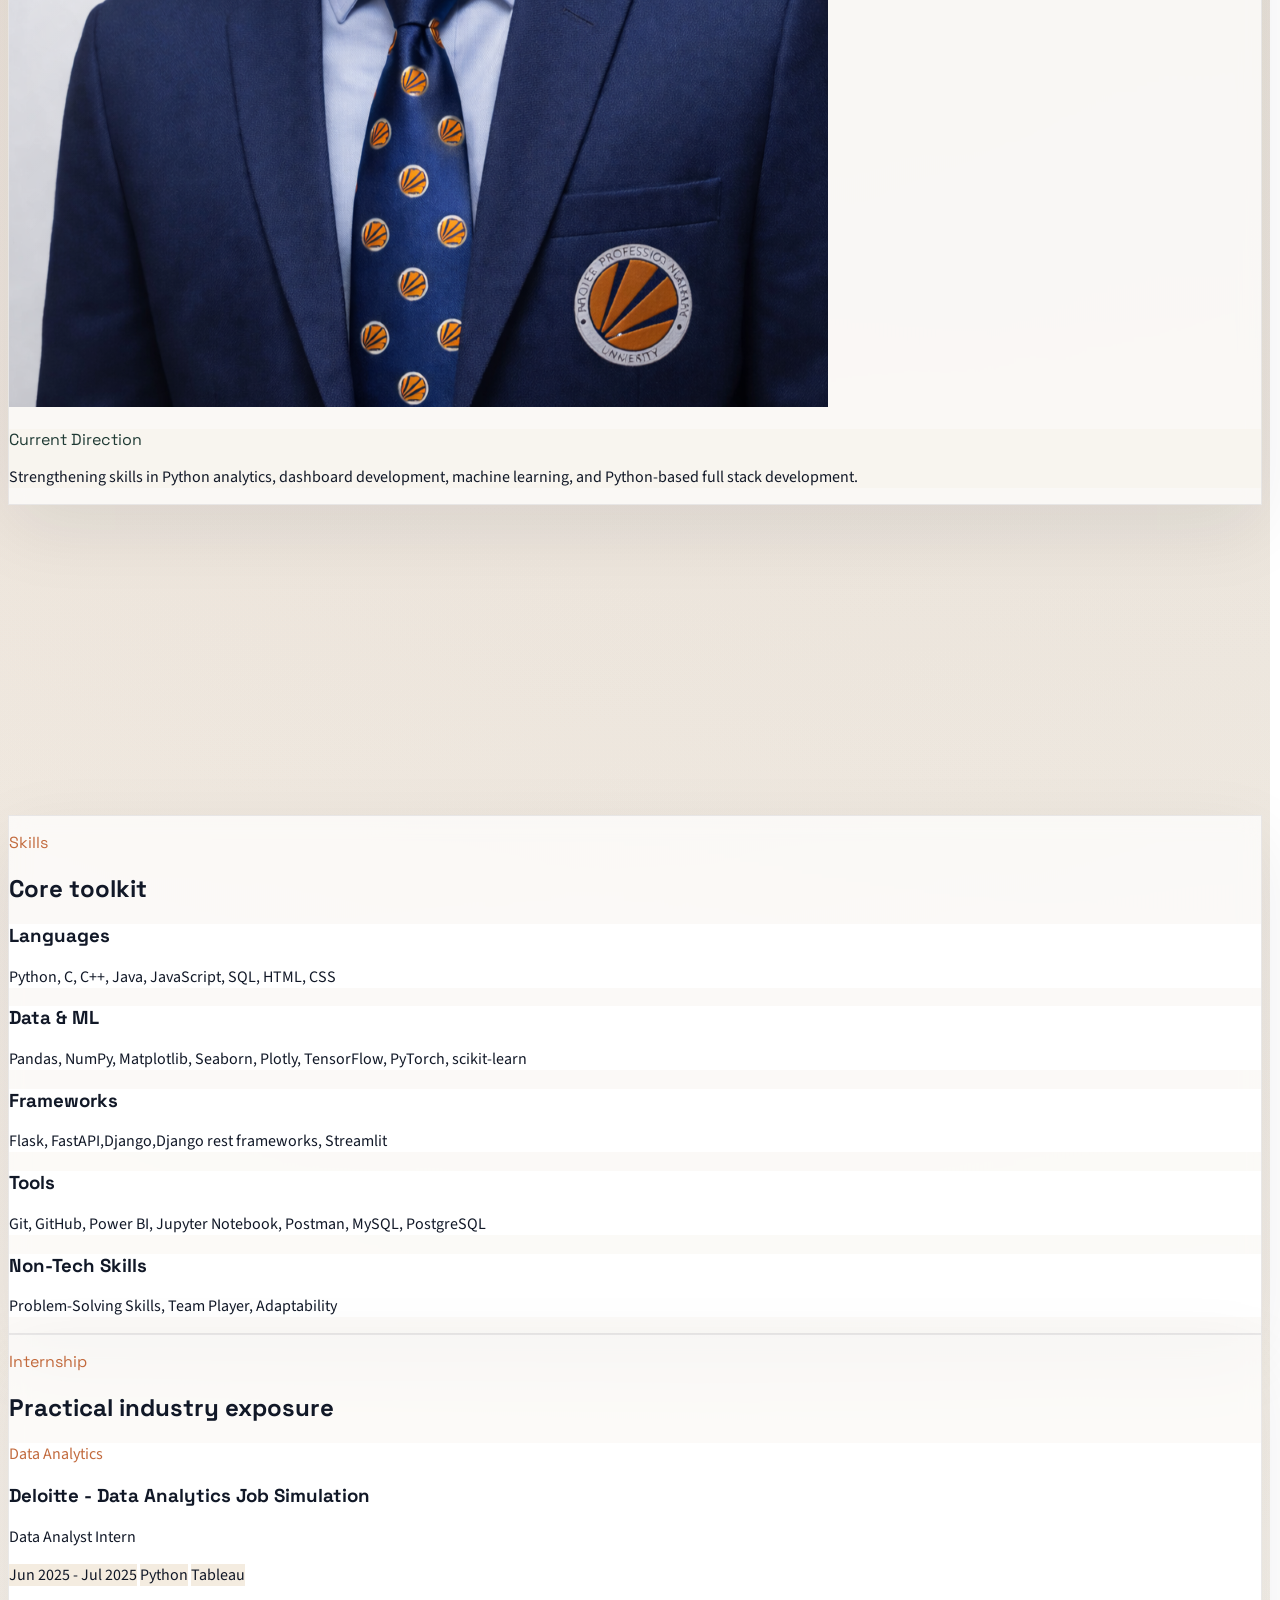
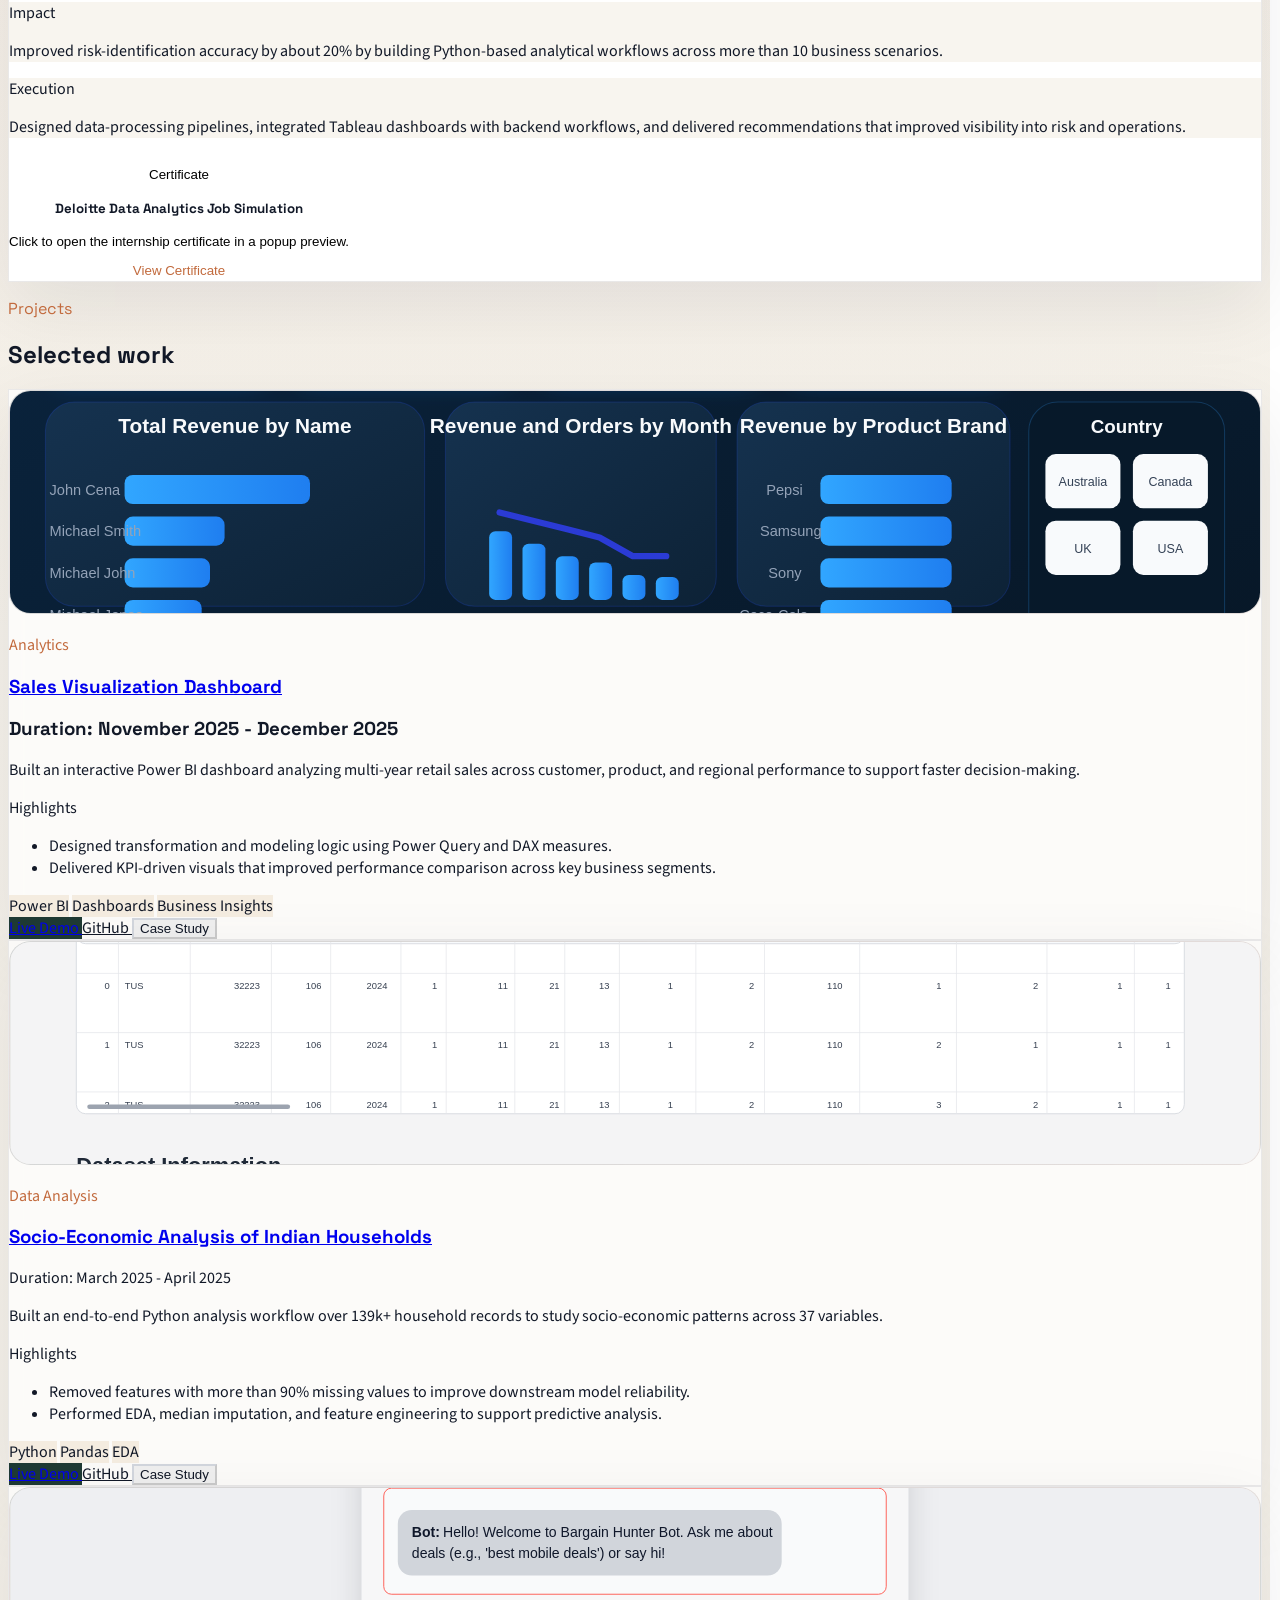
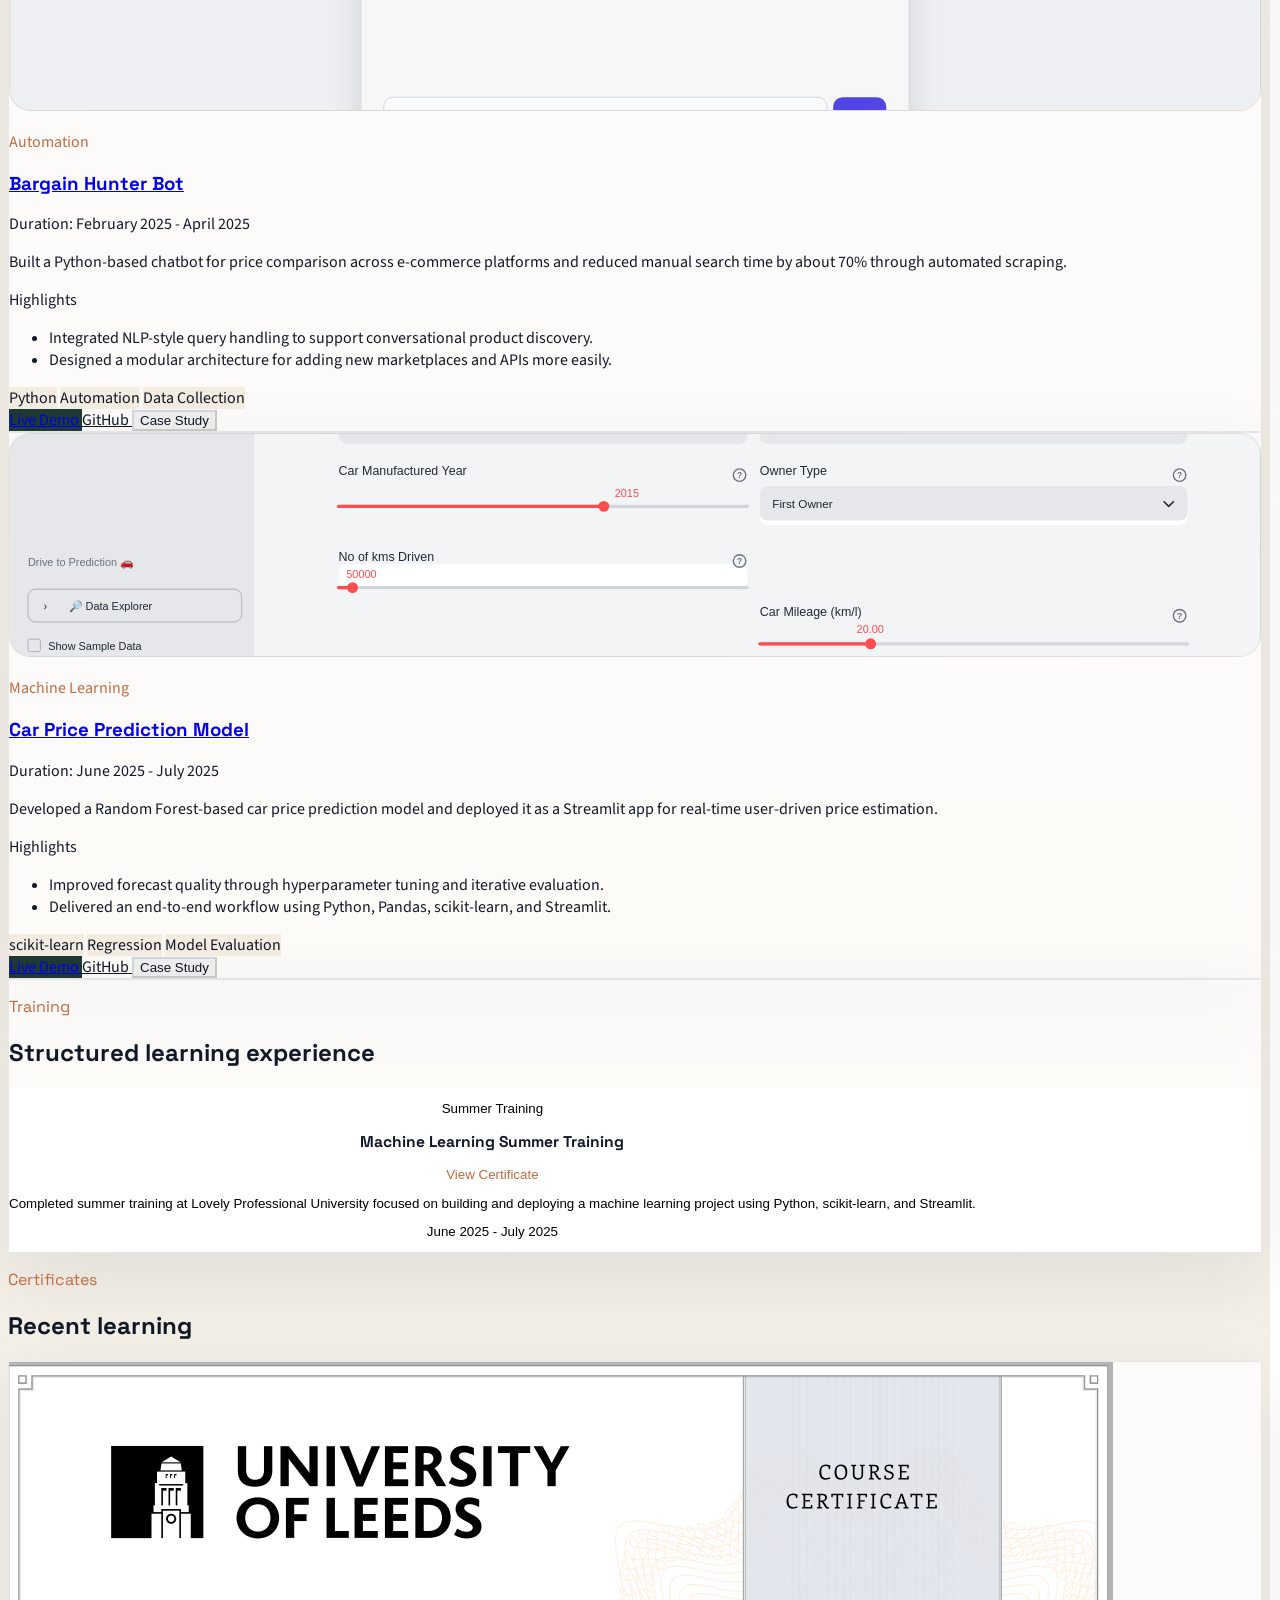
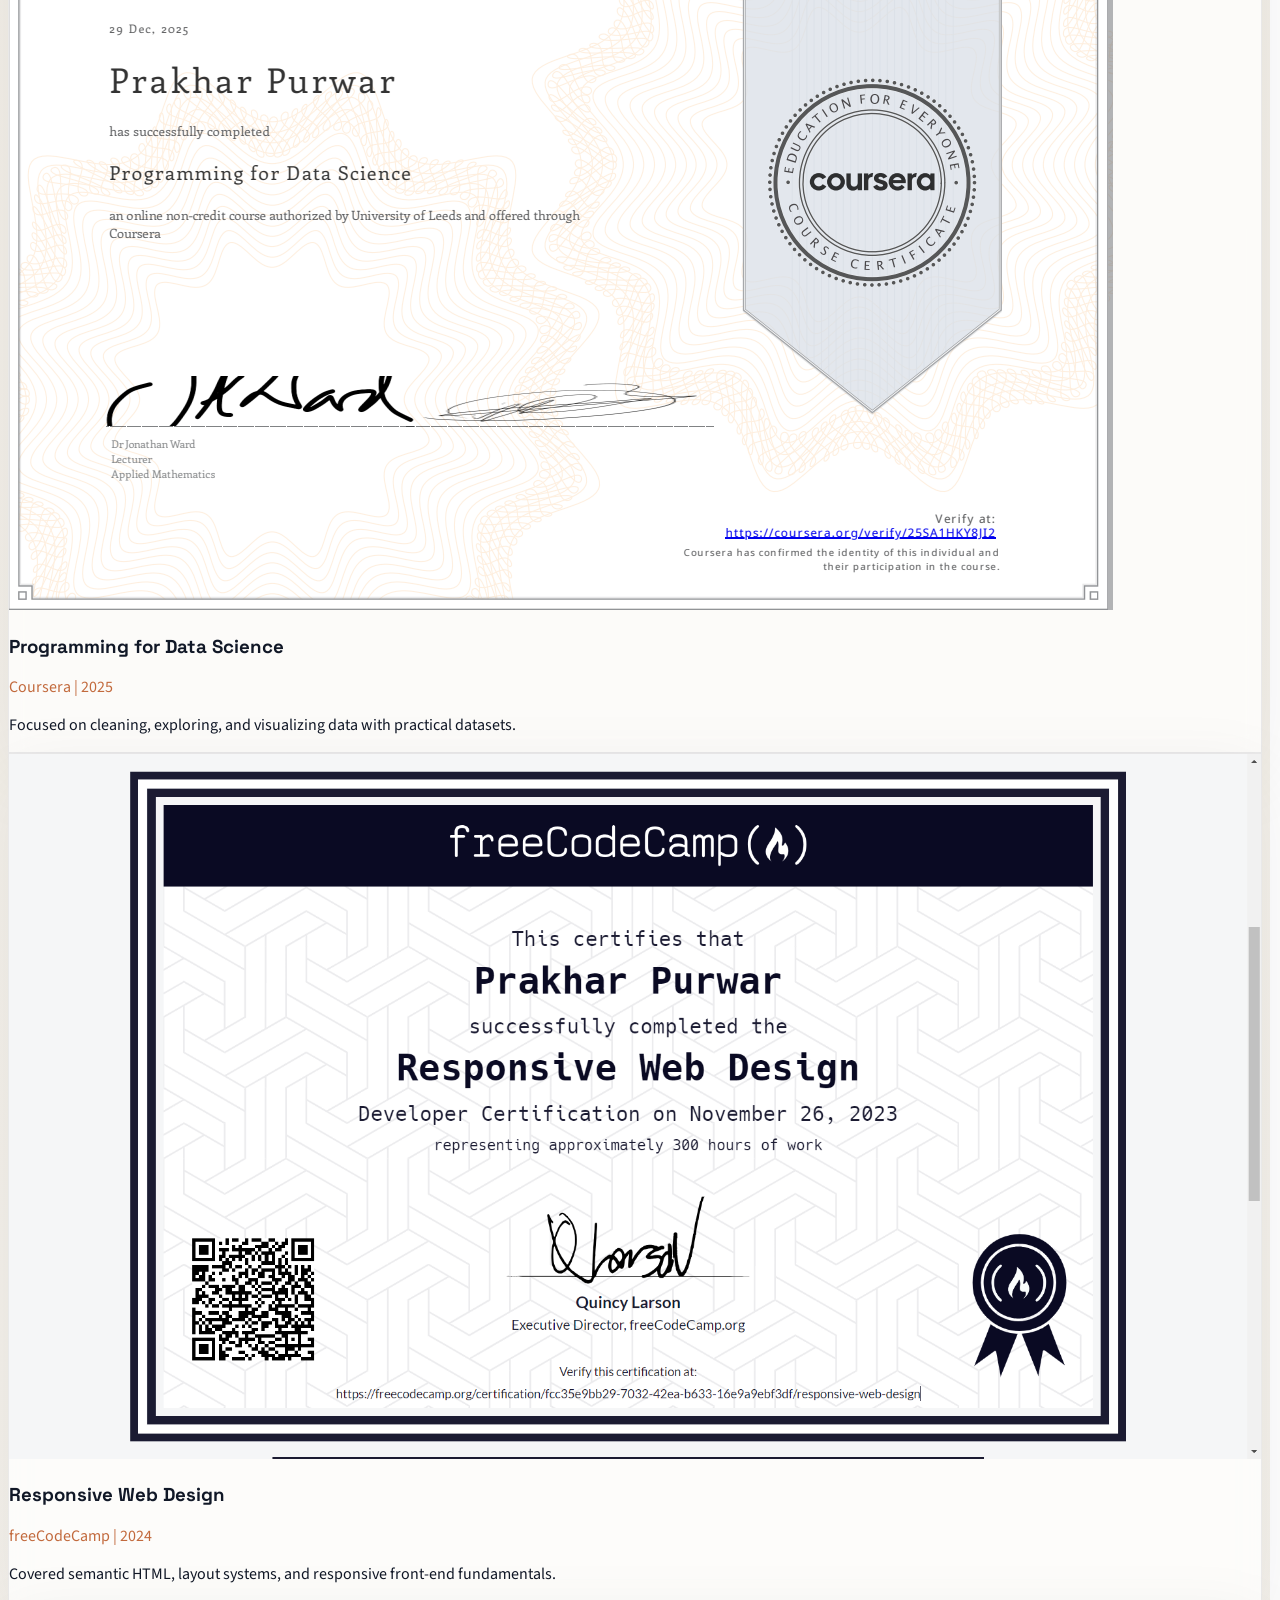
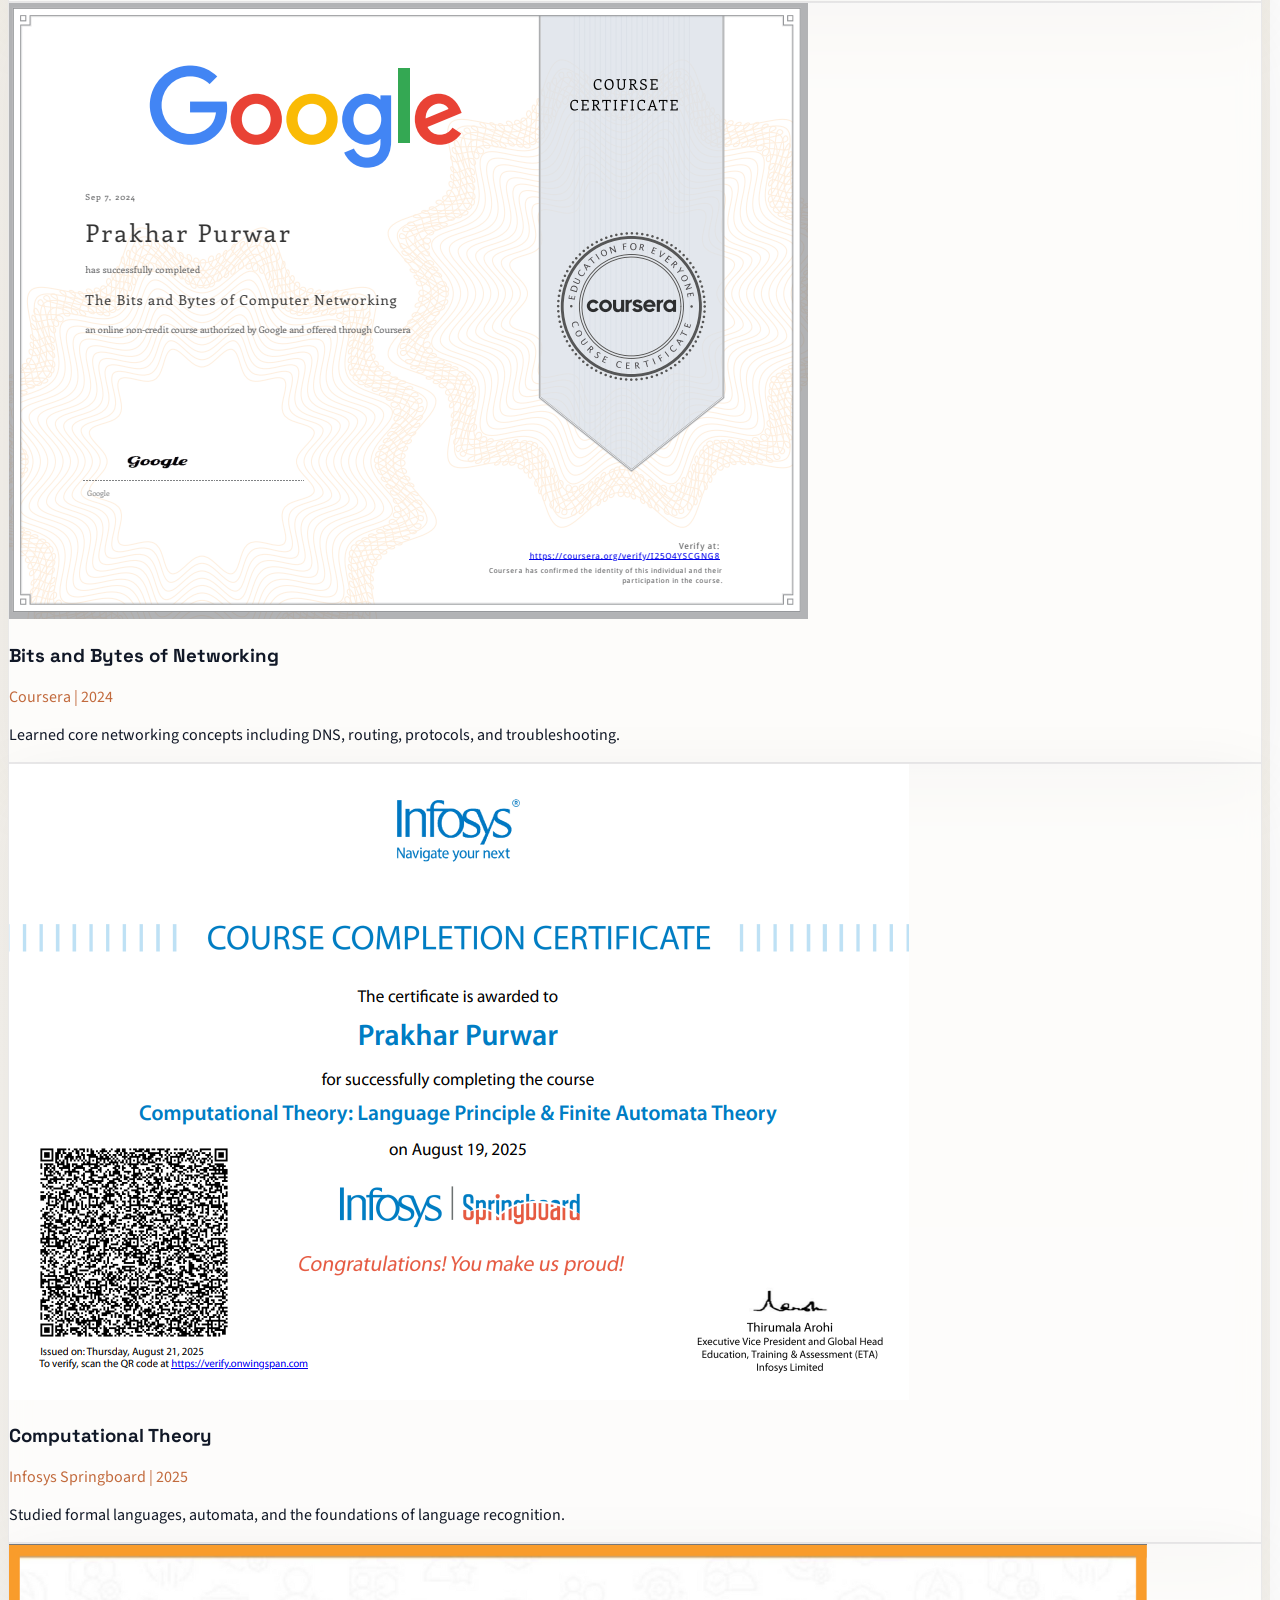
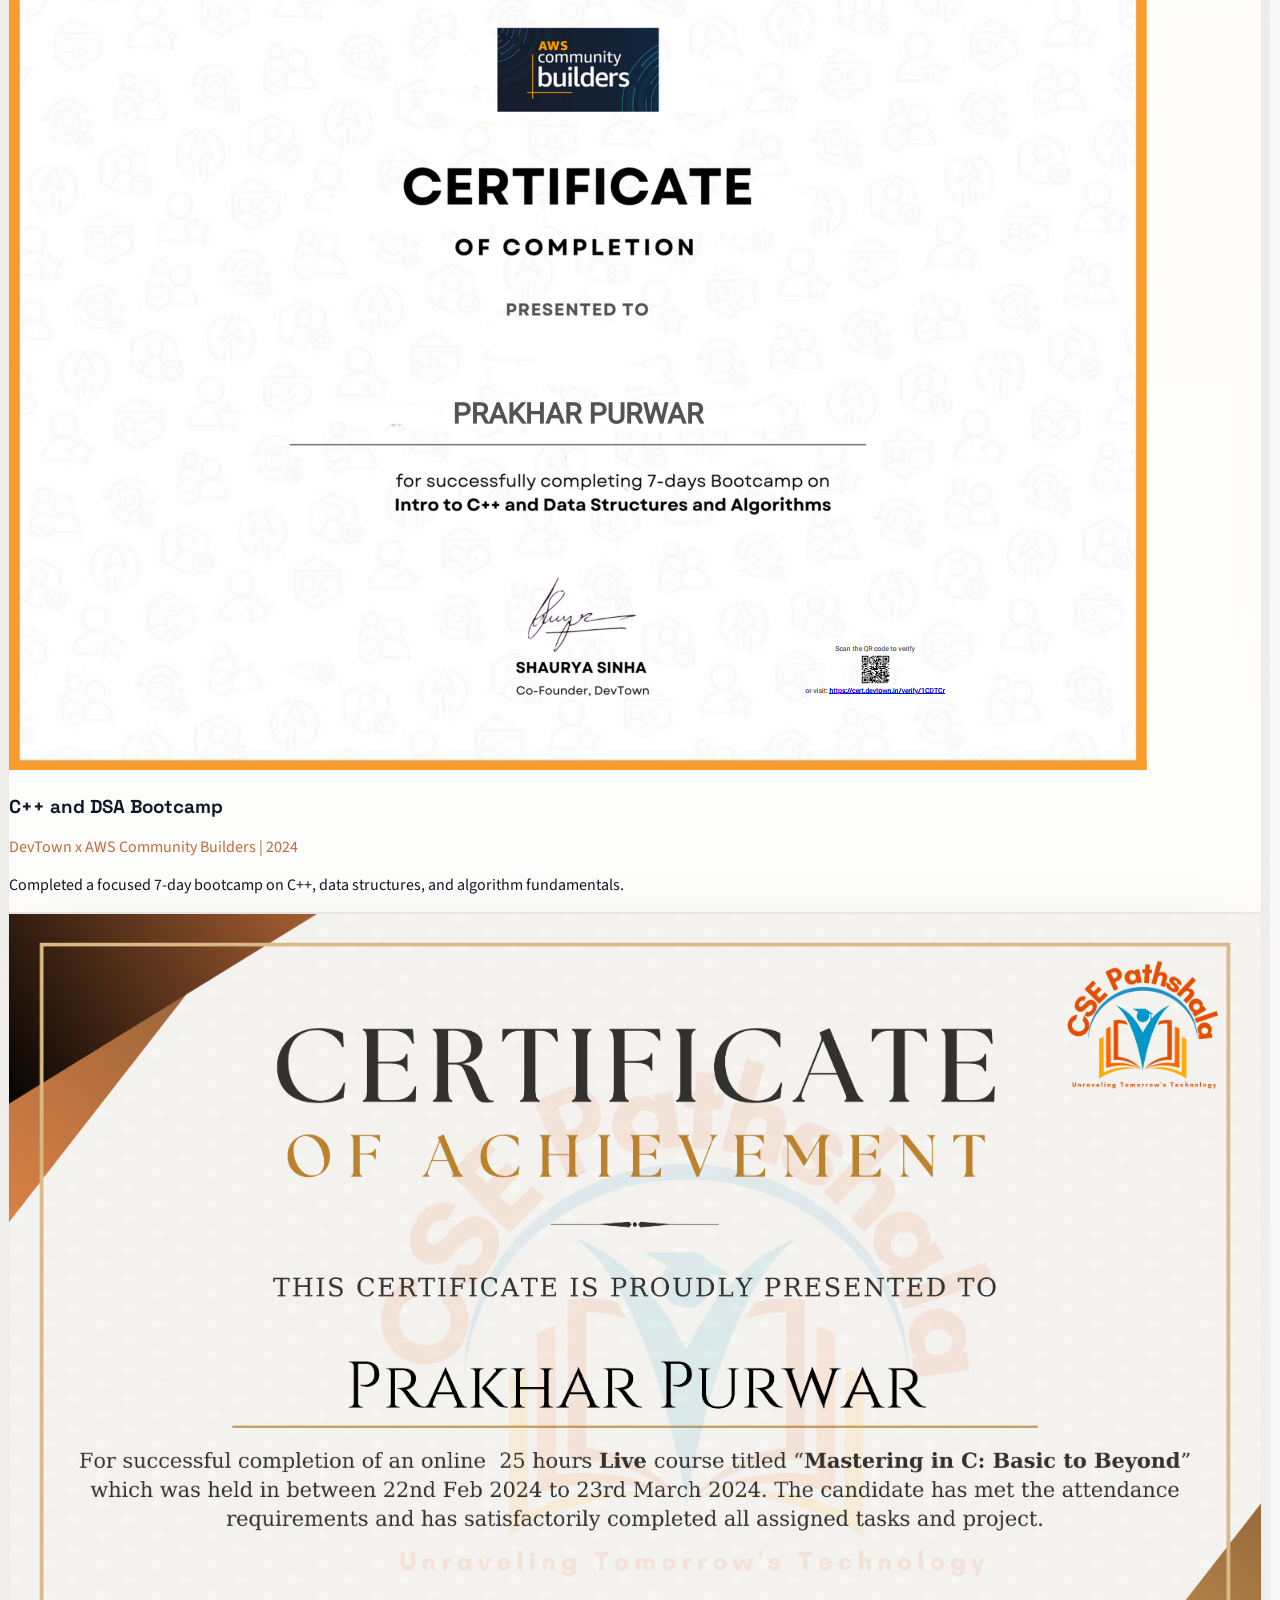
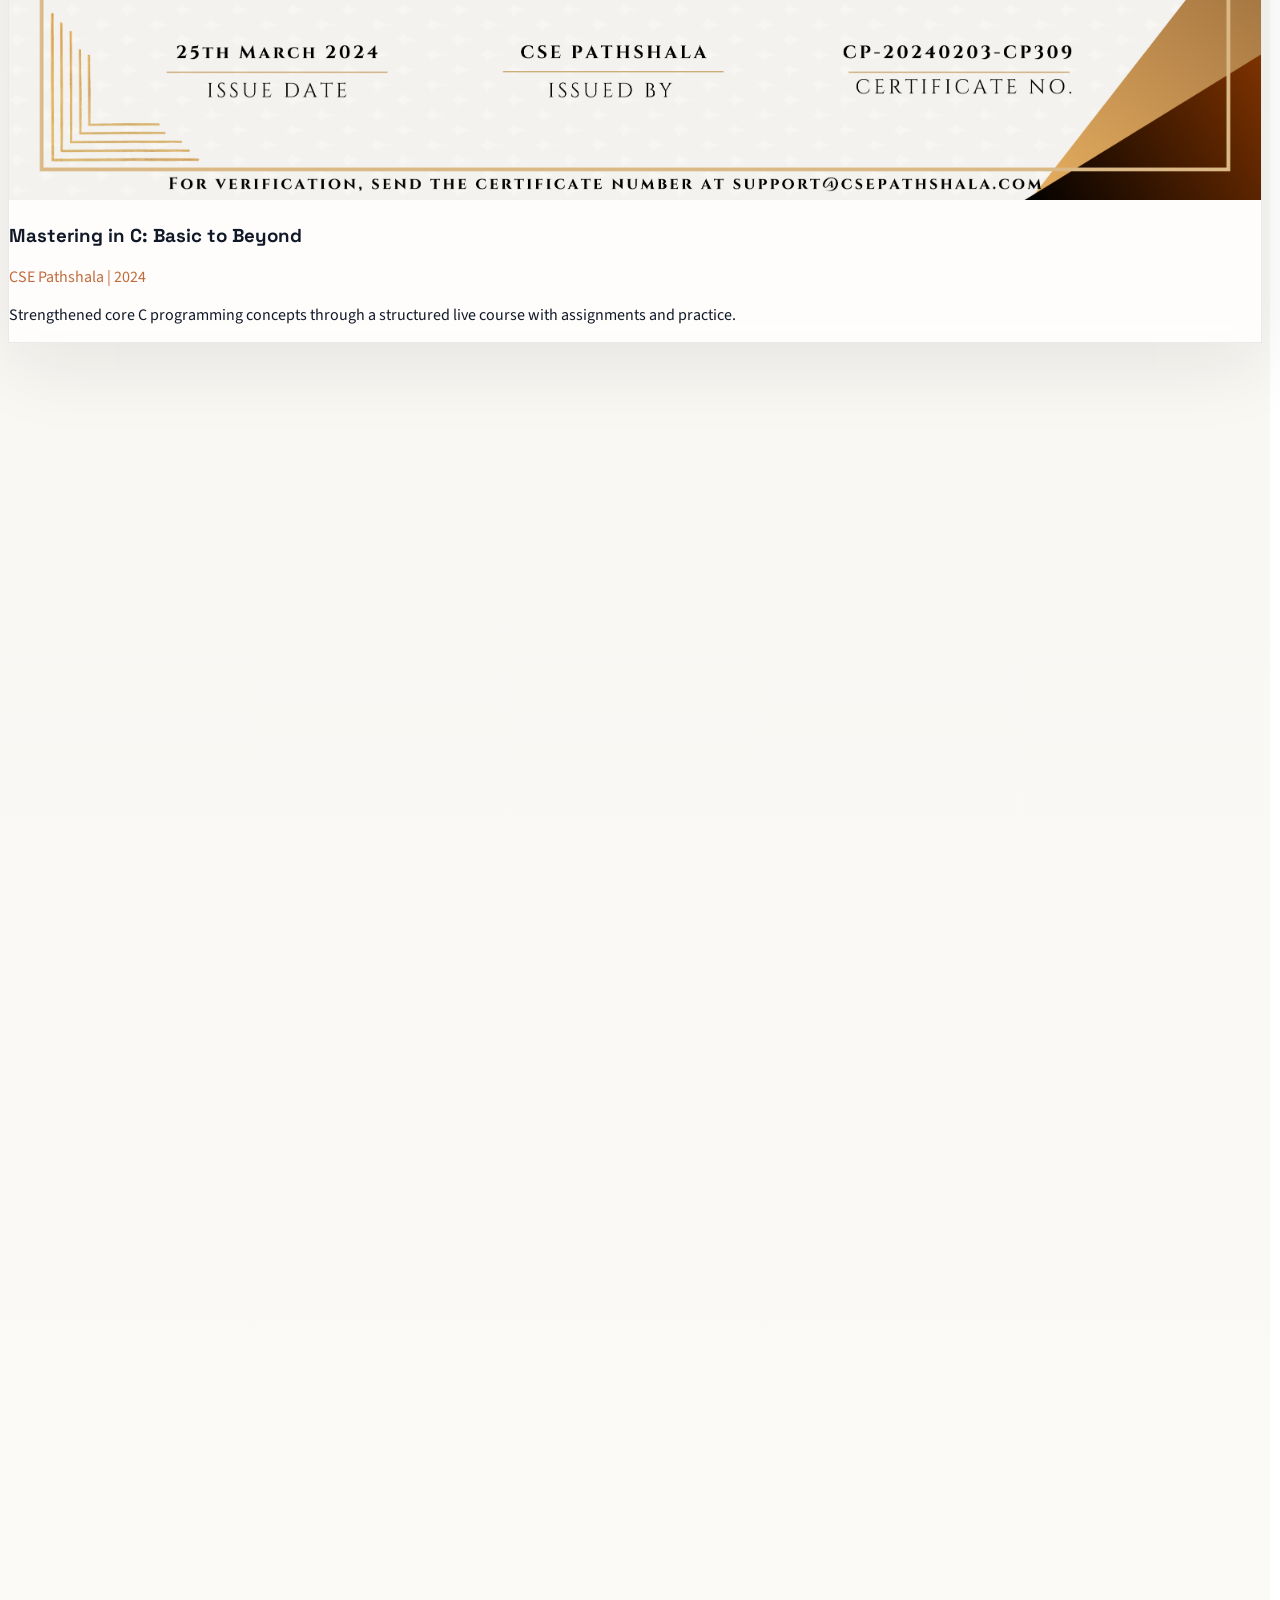
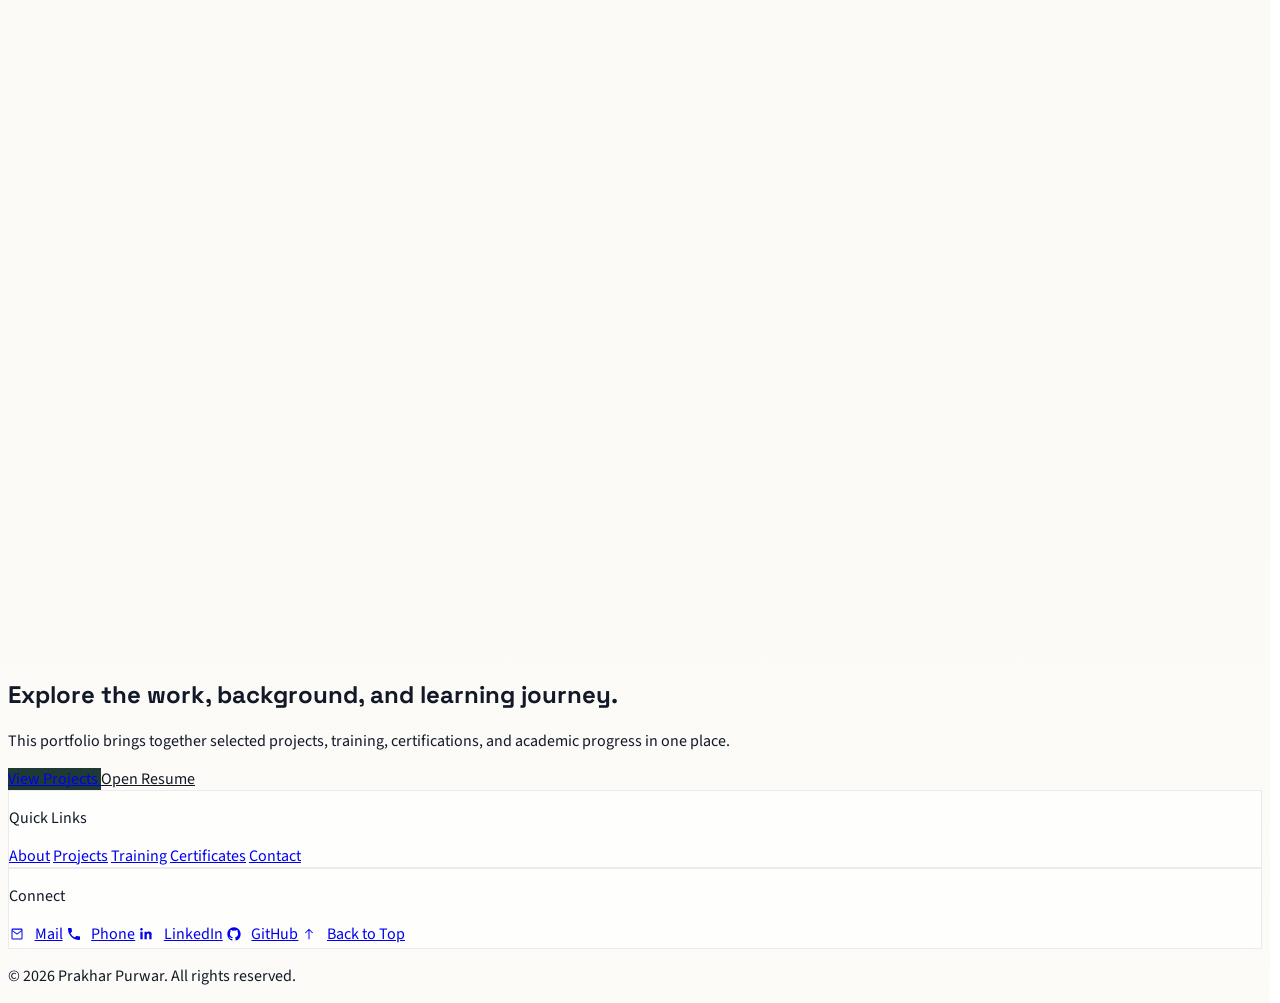
==== commit bf4ac921: "cgpa update" ====
--- a/index.html
+++ b/index.html
@@ -893,7 +893,7 @@
                     Bachelor of Technology in Computer Science and Engineering
                   </p>
                   <div class="mt-6 flex flex-wrap gap-3 text-sm text-gray-600">
-                    <span class="theme-chip rounded-full px-4 py-2">CGPA: 7.24</span>
+                    <span class="theme-chip rounded-full px-4 py-2">CGPA: 7.26</span>
                     <span class="theme-chip rounded-full px-4 py-2">Aug 2023 - Present</span>
                     <span class="theme-chip rounded-full px-4 py-2">Punjab, India</span>
                   </div>
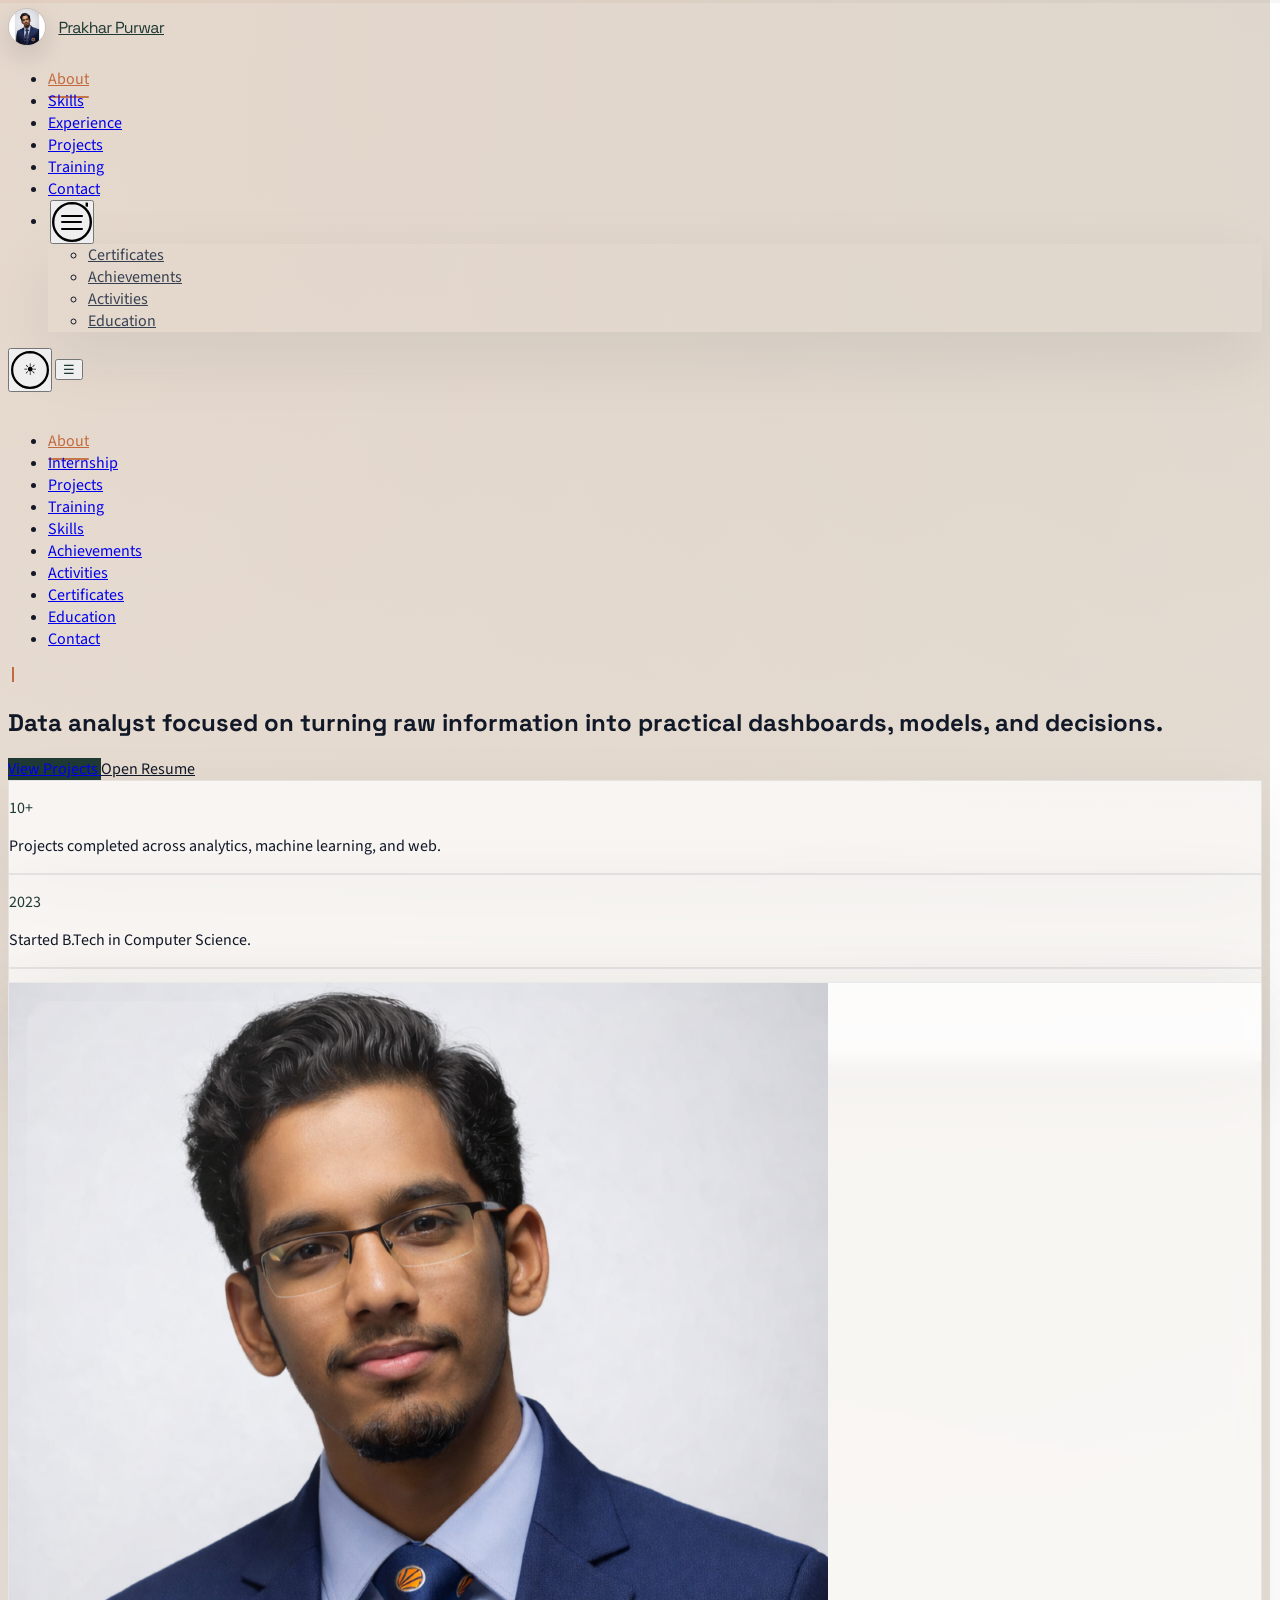
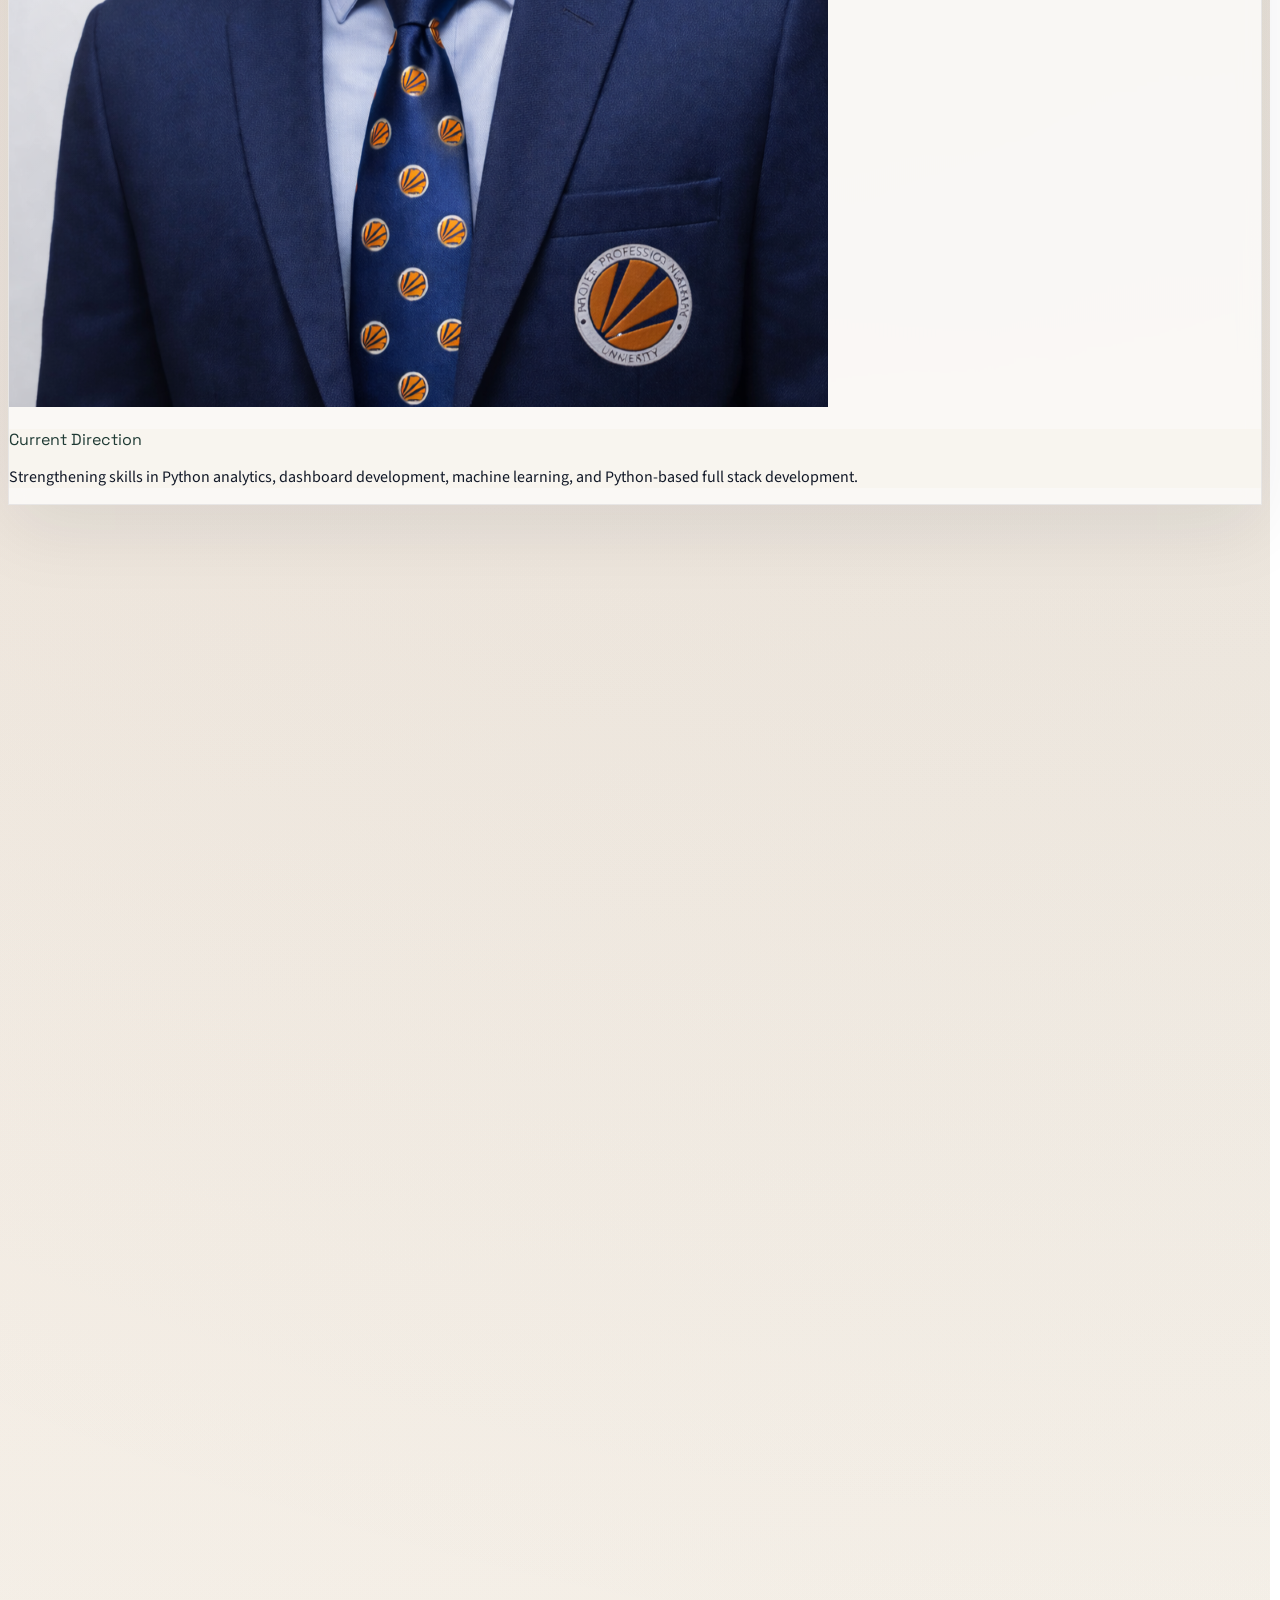
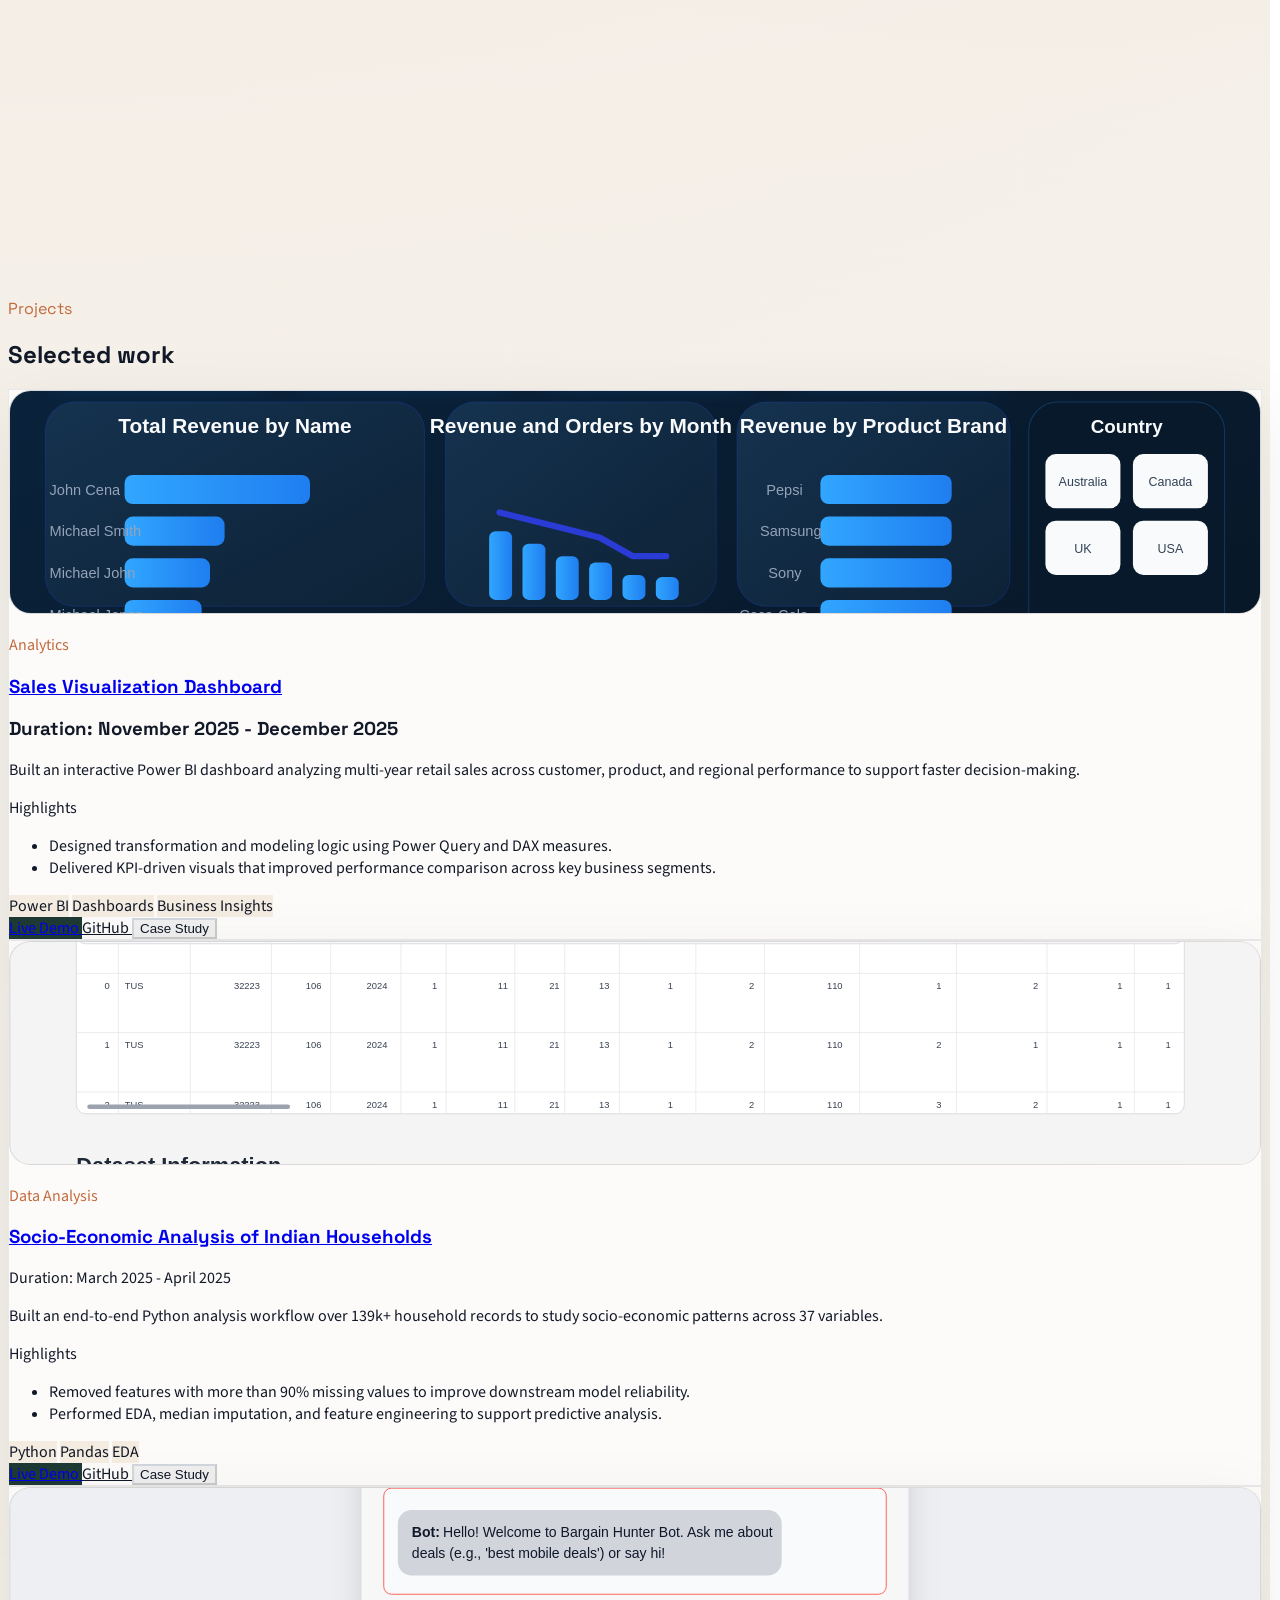
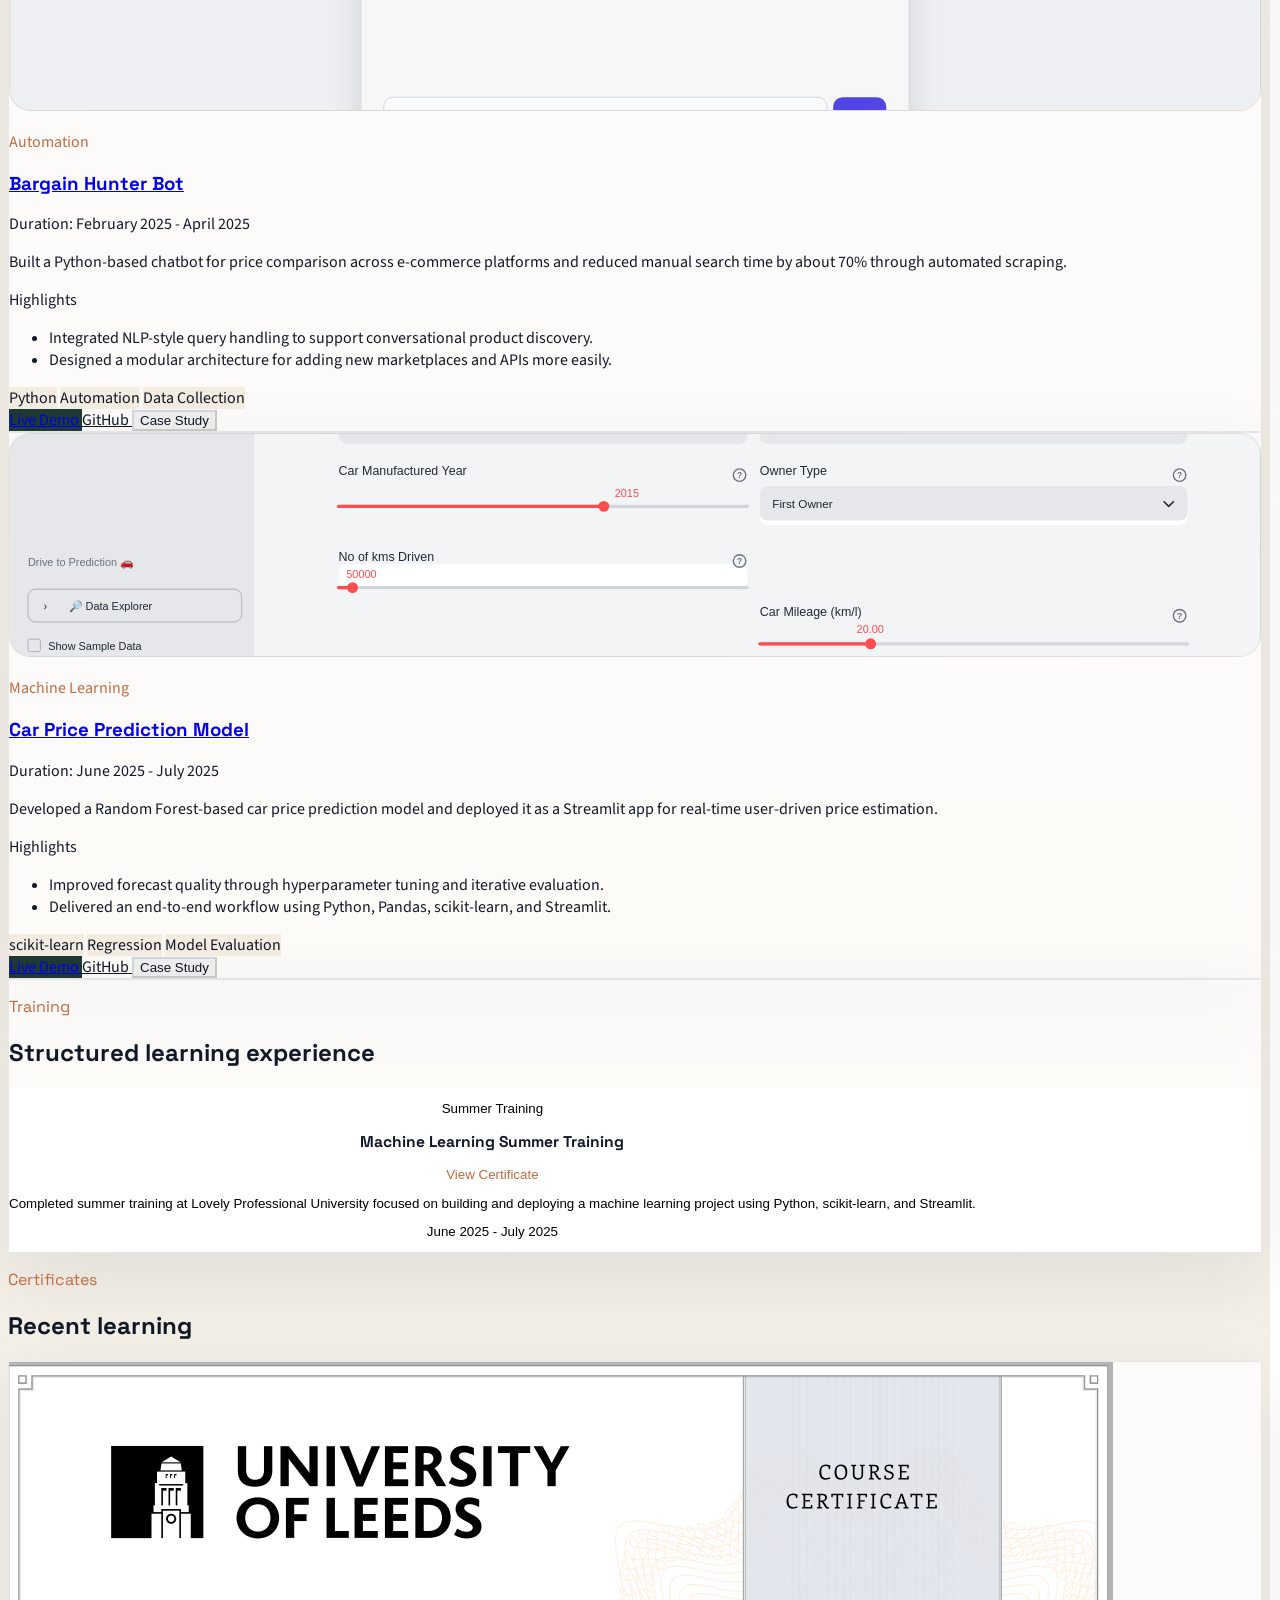
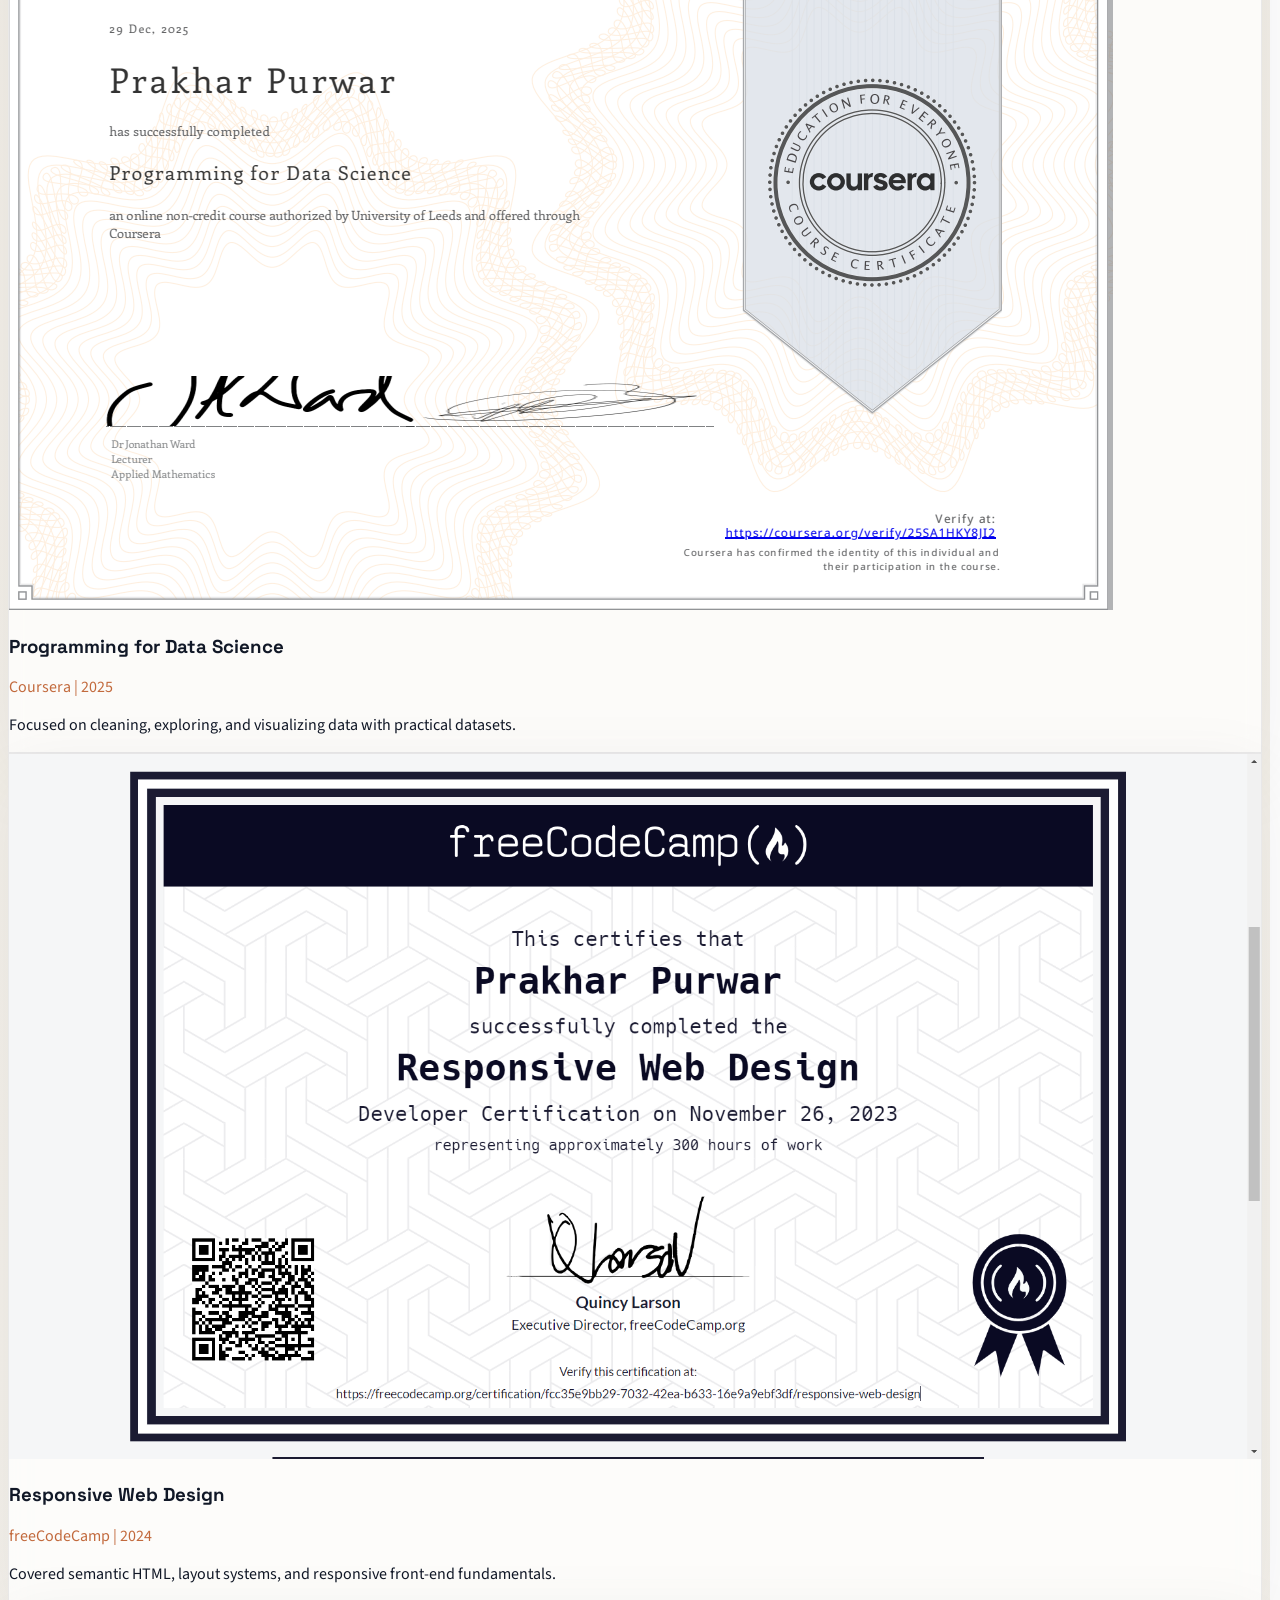
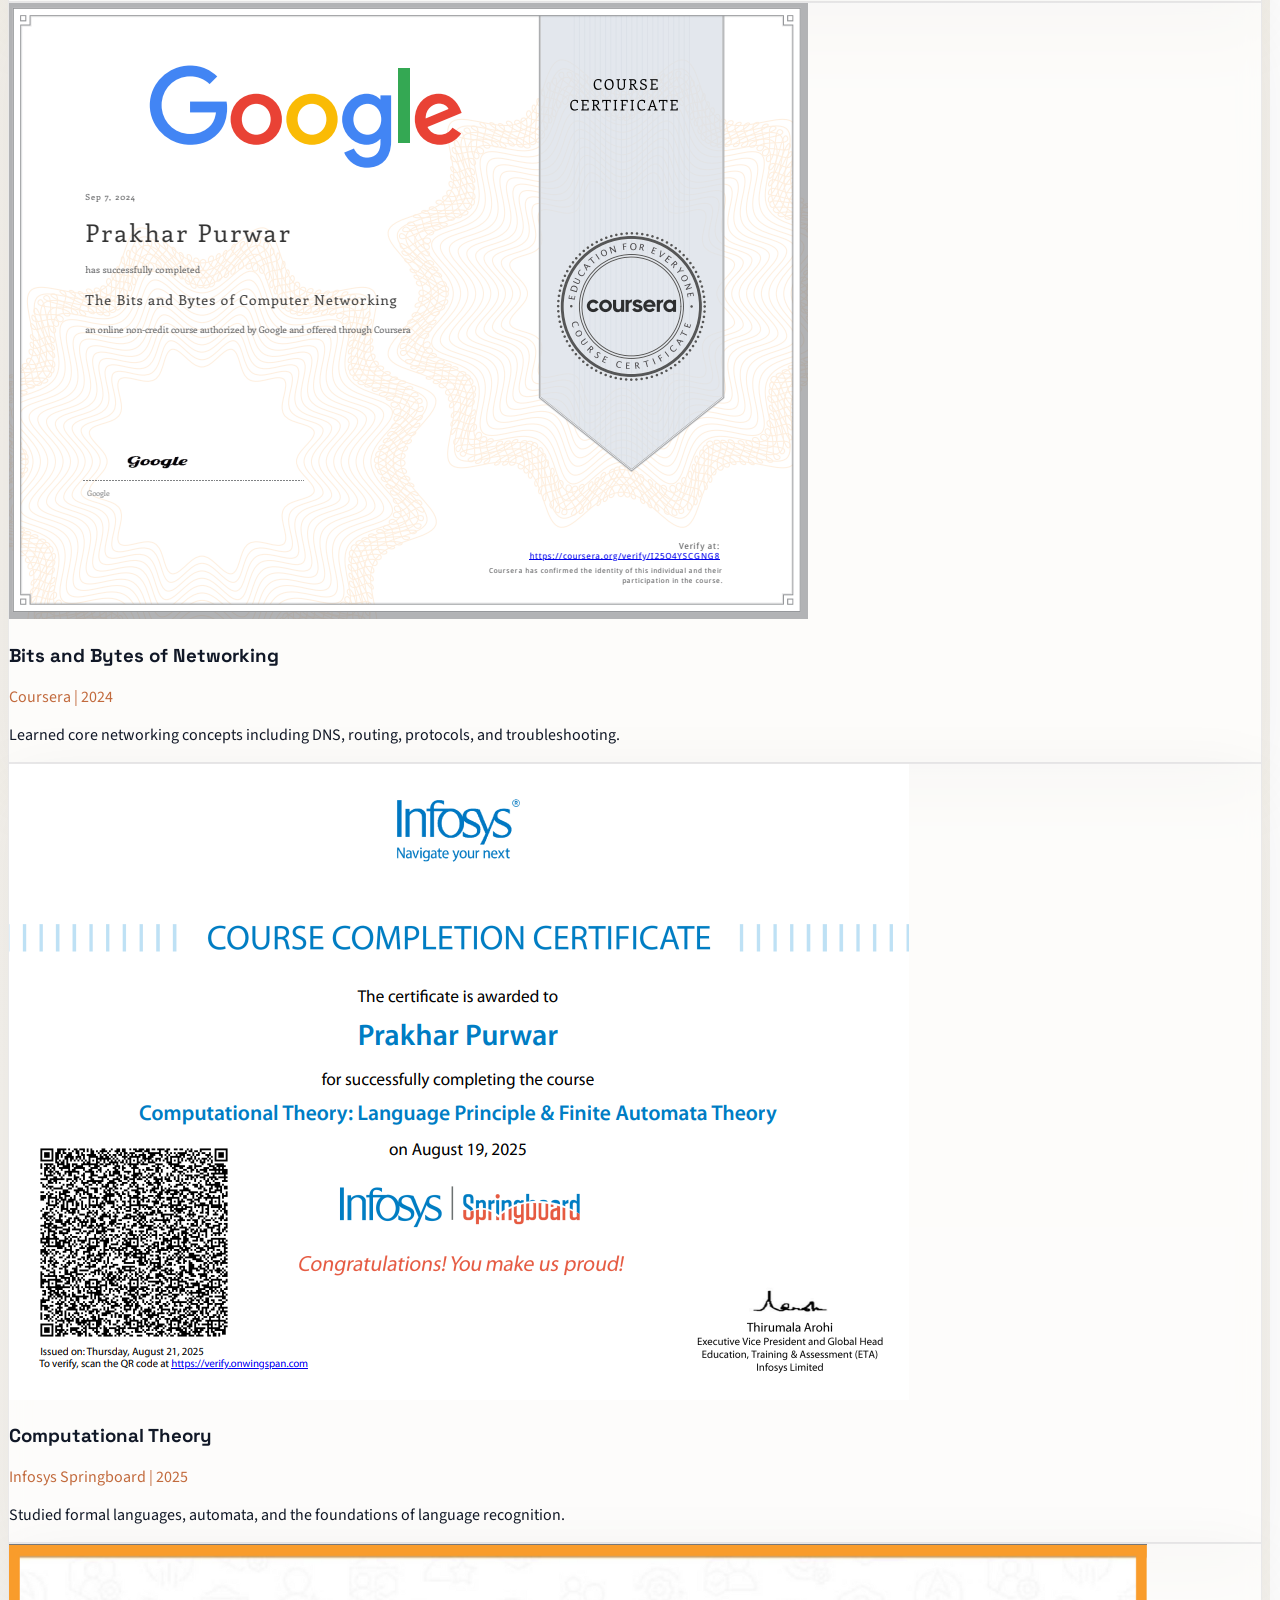
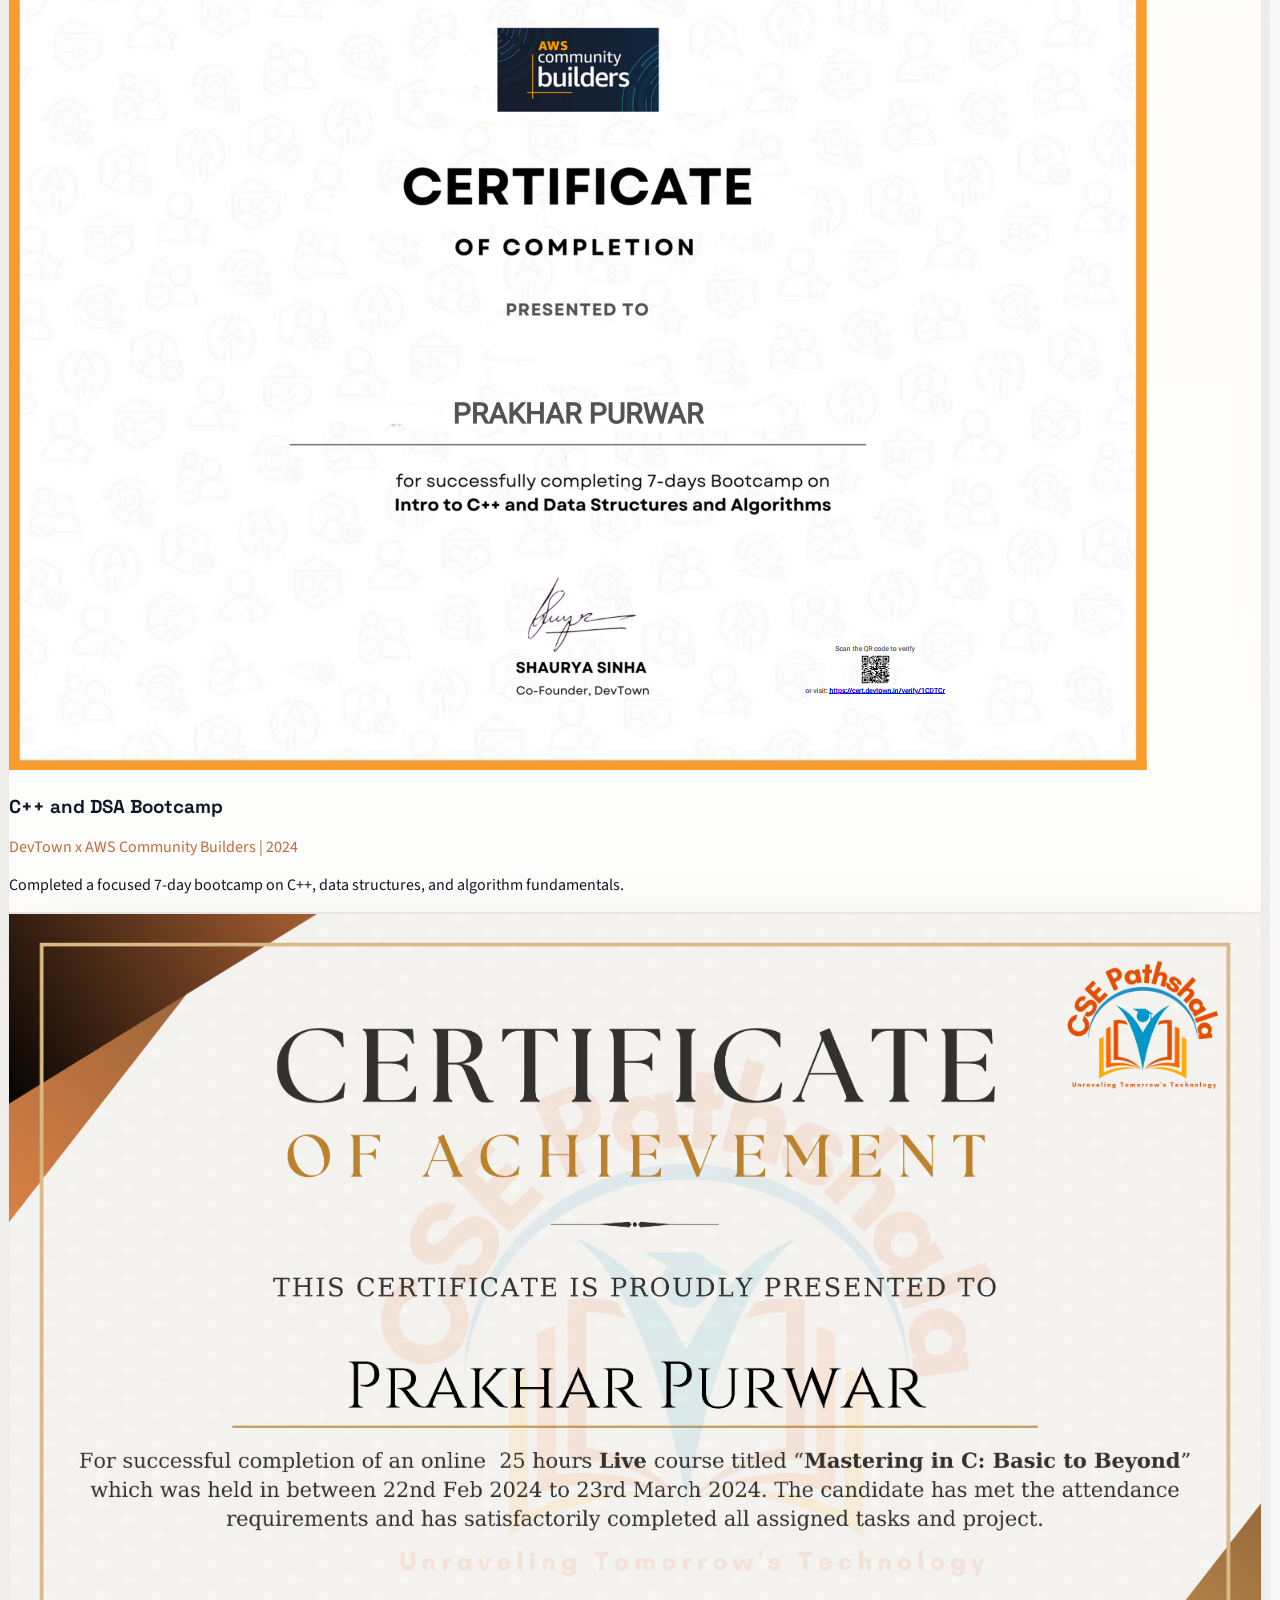
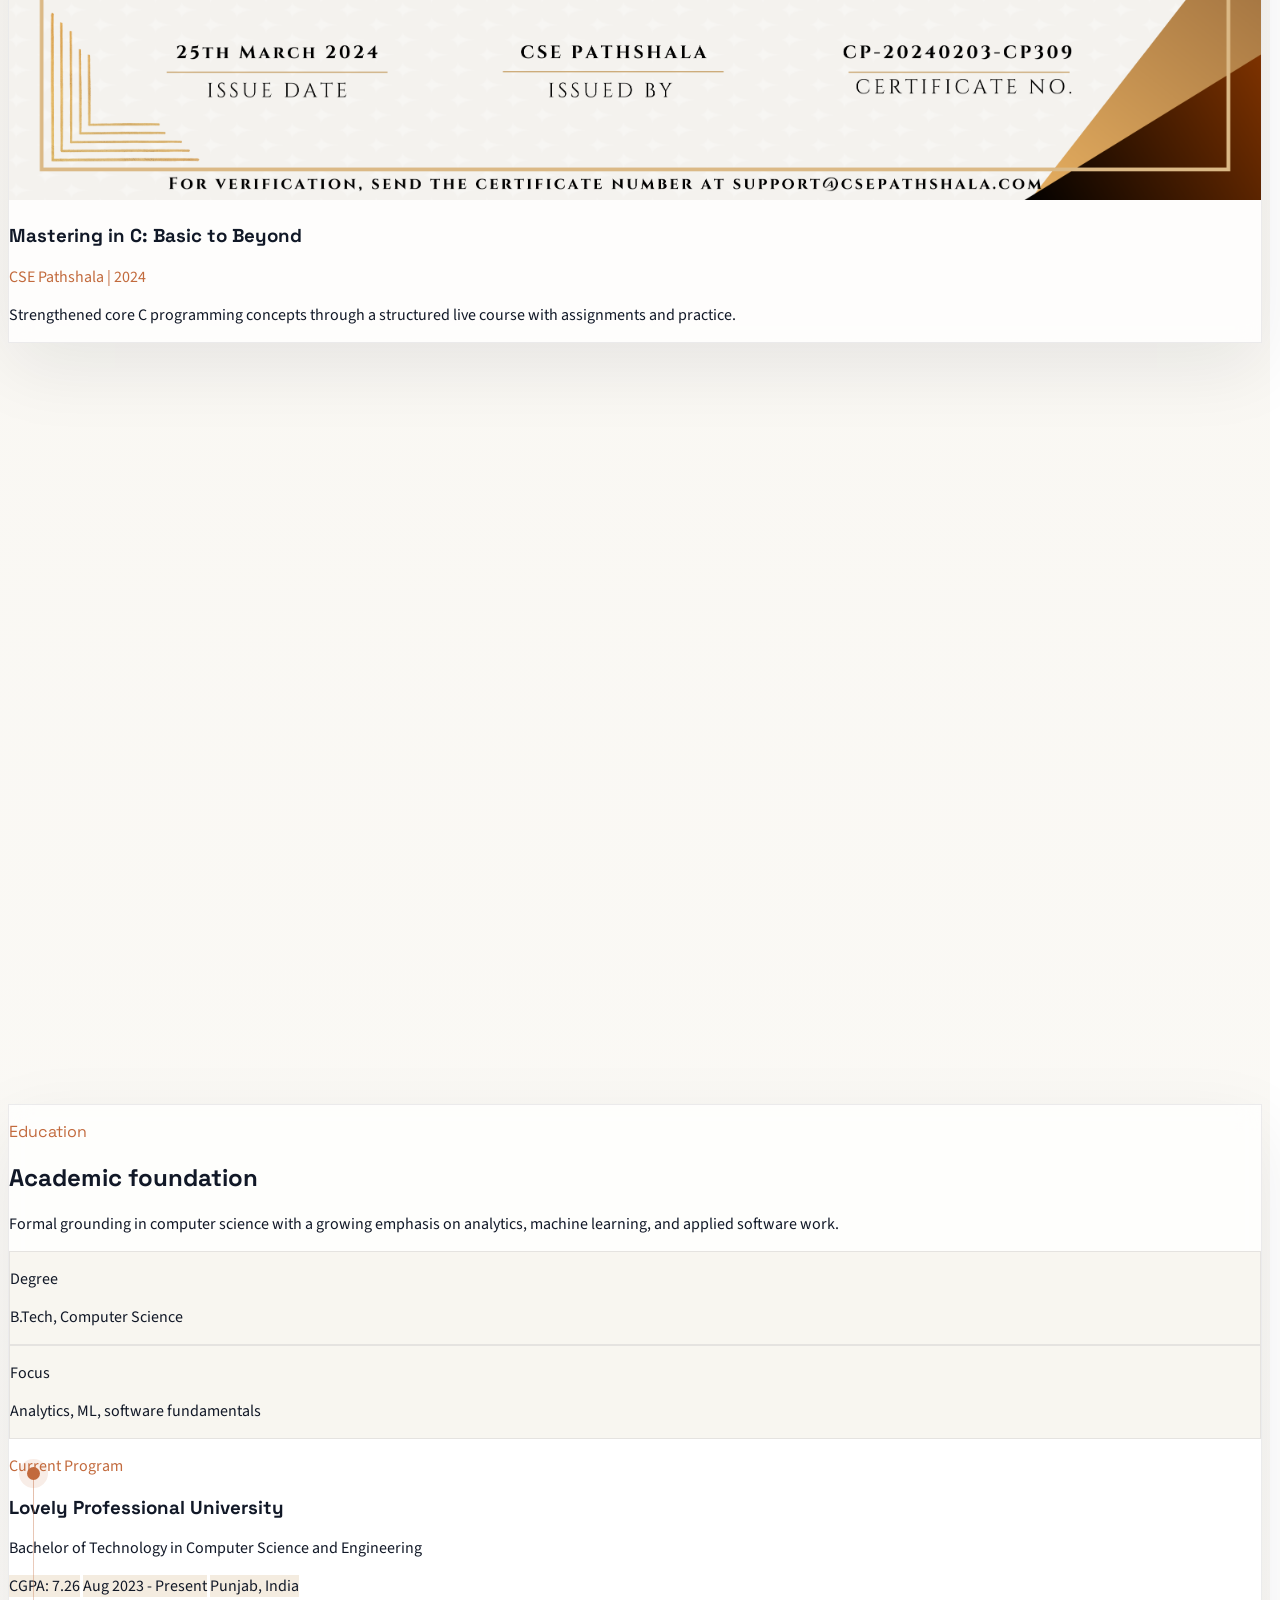
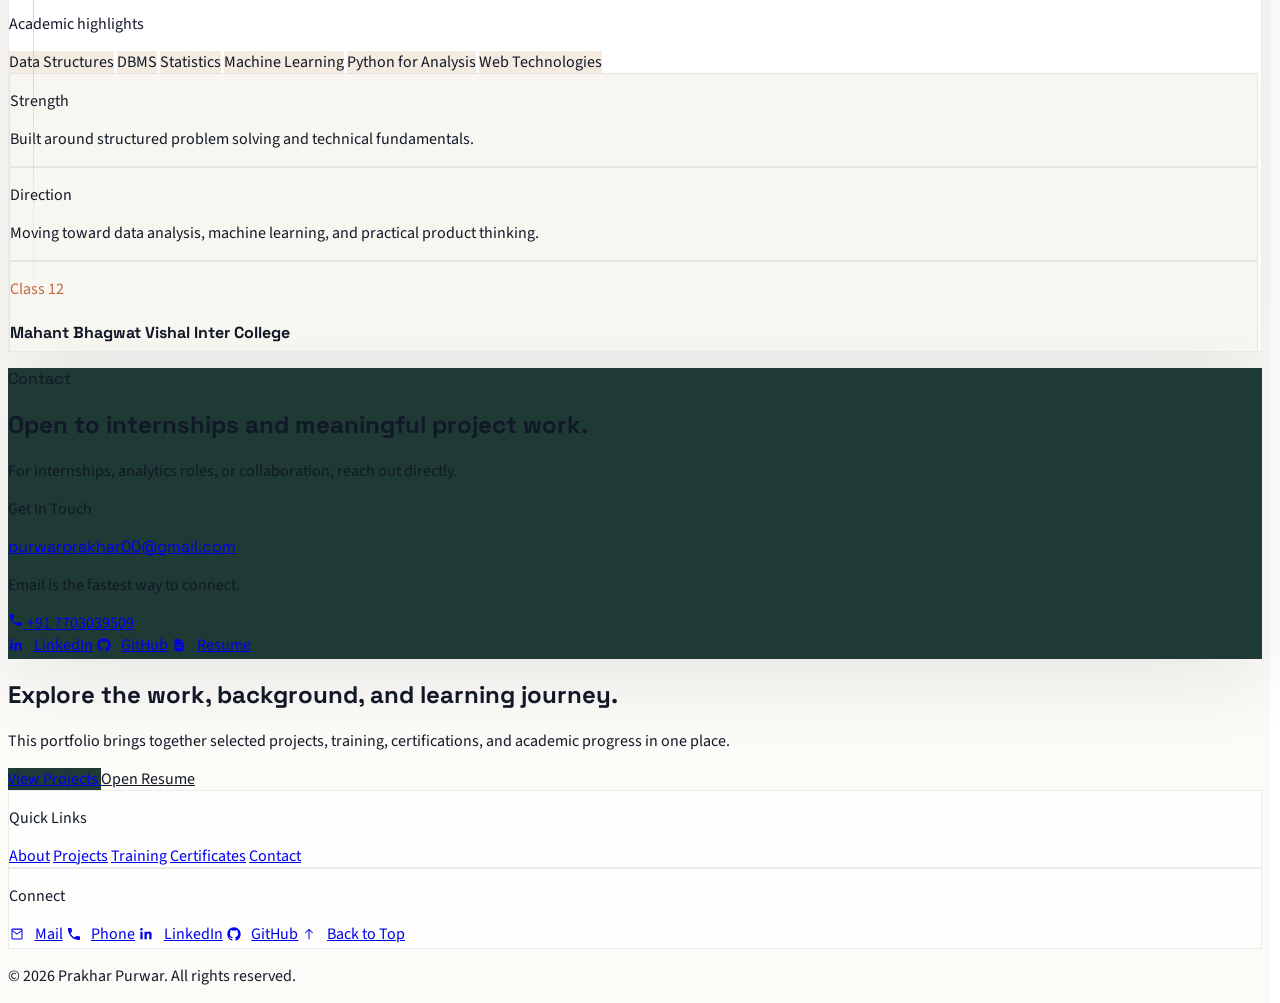
==== commit 9982e578: "edit problems in leetcode and code360" ====
--- a/index.html
+++ b/index.html
@@ -800,9 +800,9 @@
             <p class="text-sm font-semibold uppercase tracking-[0.16em] text-gray-500">Coding Practice</p>
             <h3 class="mt-3 font-display text-2xl font-bold text-ink">LeetCode</h3>
             <p class="mt-3 text-base leading-7 text-gray-700">
-              Solved 75+ questions across arrays, strings, recursion, binary search, and core data structures.
+              Solved 100+ questions across arrays, strings, recursion, binary search, and core data structures.
             </p>
-            <p class="mt-4 text-sm text-gray-500">75+ problems completed</p>
+            <p class="mt-4 text-sm text-gray-500">100+ problems completed</p>
             <a
               href="https://leetcode.com/u/eZci8M0apV/"
               target="_blank"
@@ -816,9 +816,9 @@
             <p class="text-sm font-semibold uppercase tracking-[0.16em] text-gray-500">Coding Practice</p>
             <h3 class="mt-3 font-display text-2xl font-bold text-ink">Code360</h3>
             <p class="mt-3 text-base leading-7 text-gray-700">
-              Completed 50+ practice problems on Code360 to strengthen DSA fundamentals and structured problem-solving speed.
+              Completed 100+ practice problems on Code360 to strengthen DSA fundamentals and structured problem-solving speed.
             </p>
-            <p class="mt-4 text-sm text-gray-500">50+ problems completed</p>
+            <p class="mt-4 text-sm text-gray-500">100+ problems completed</p>
             <a
               href="https://www.naukri.com/code360/profile/41cdd315-1bab-44cc-b4ea-1193ceececbd"
               target="_blank"
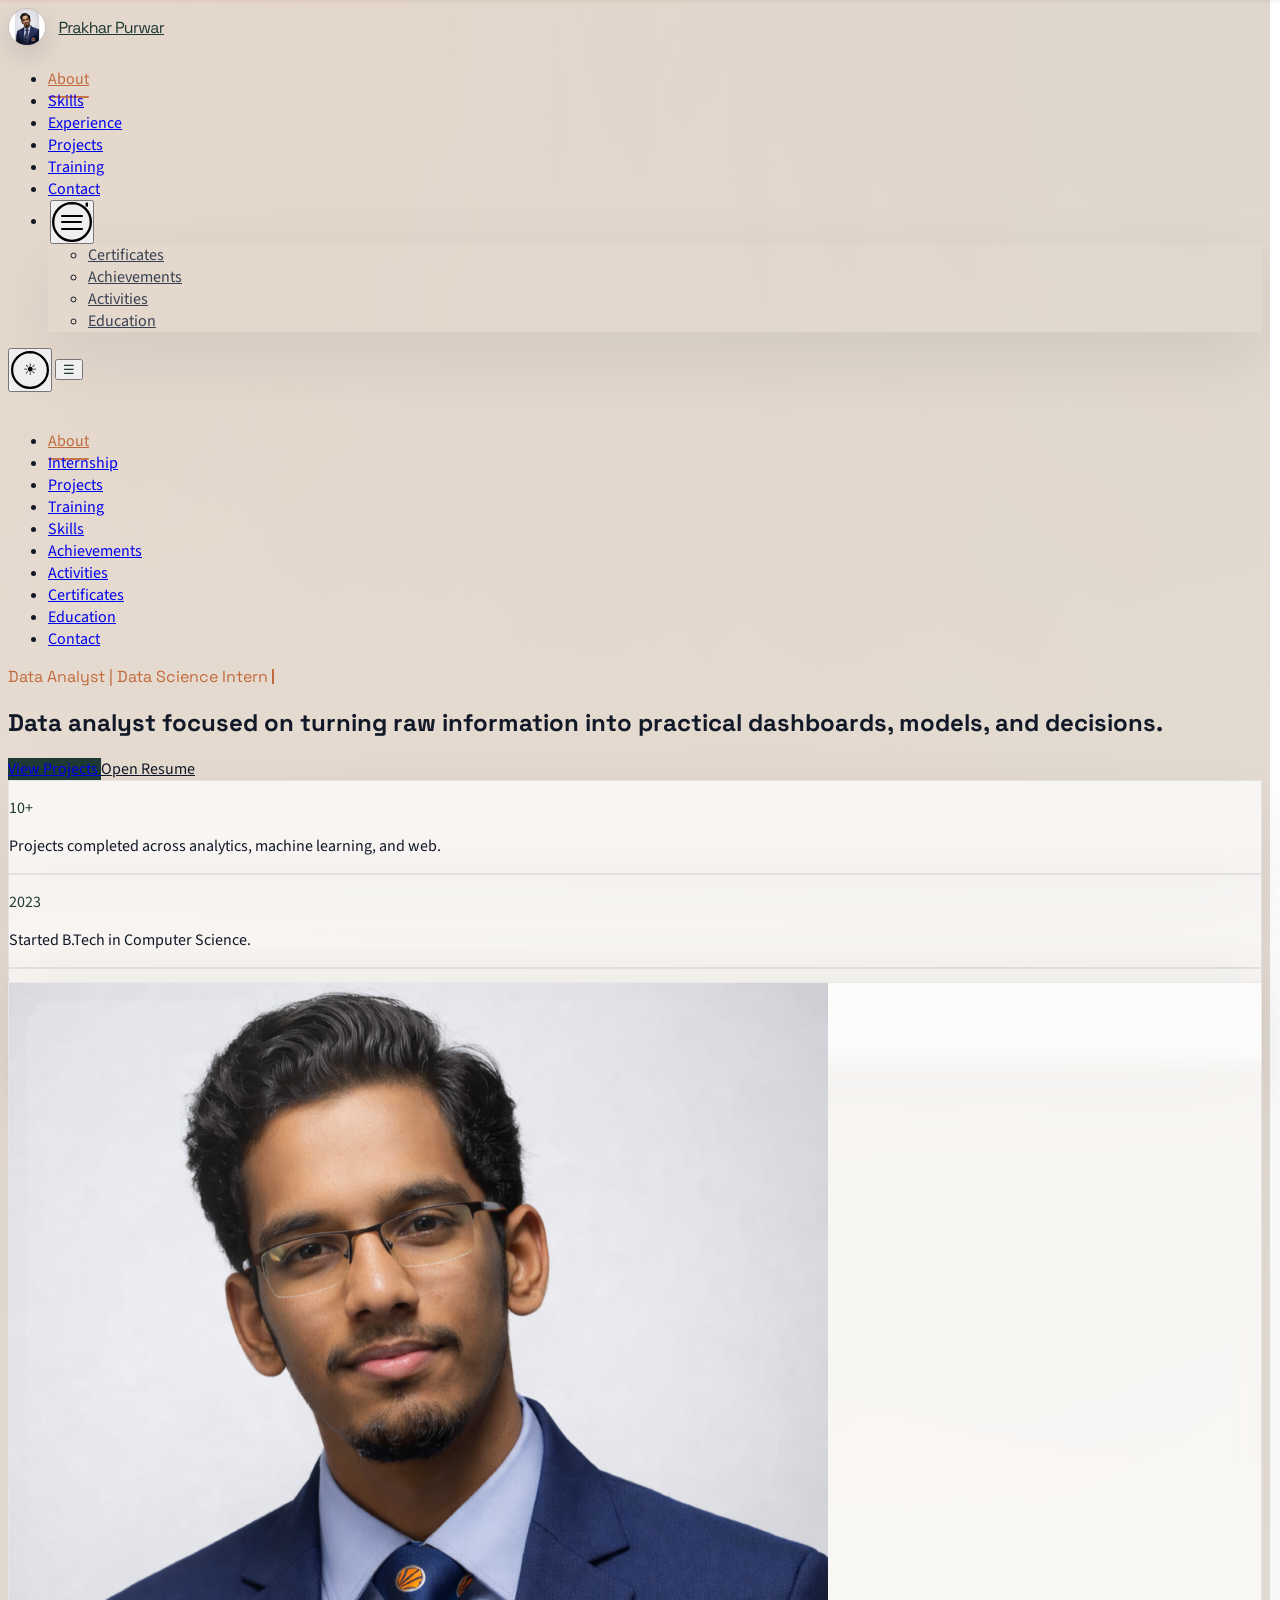
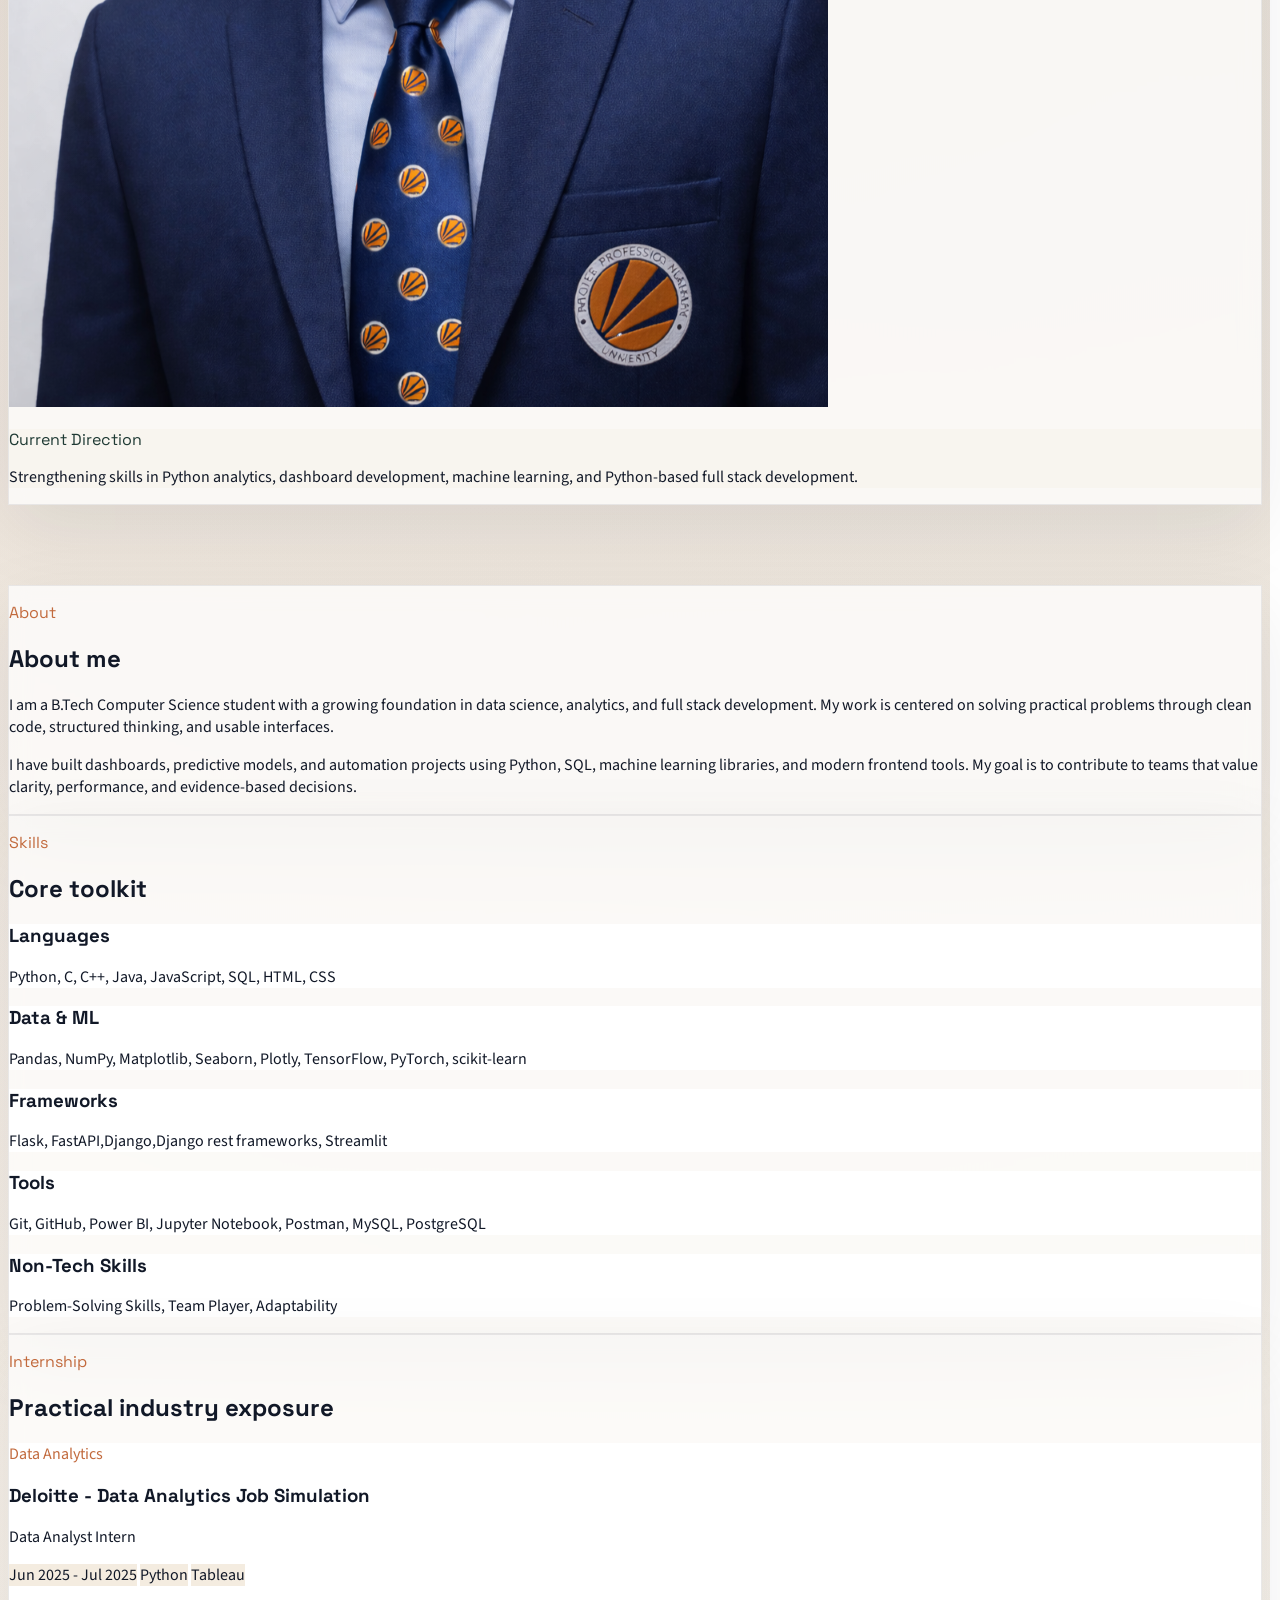
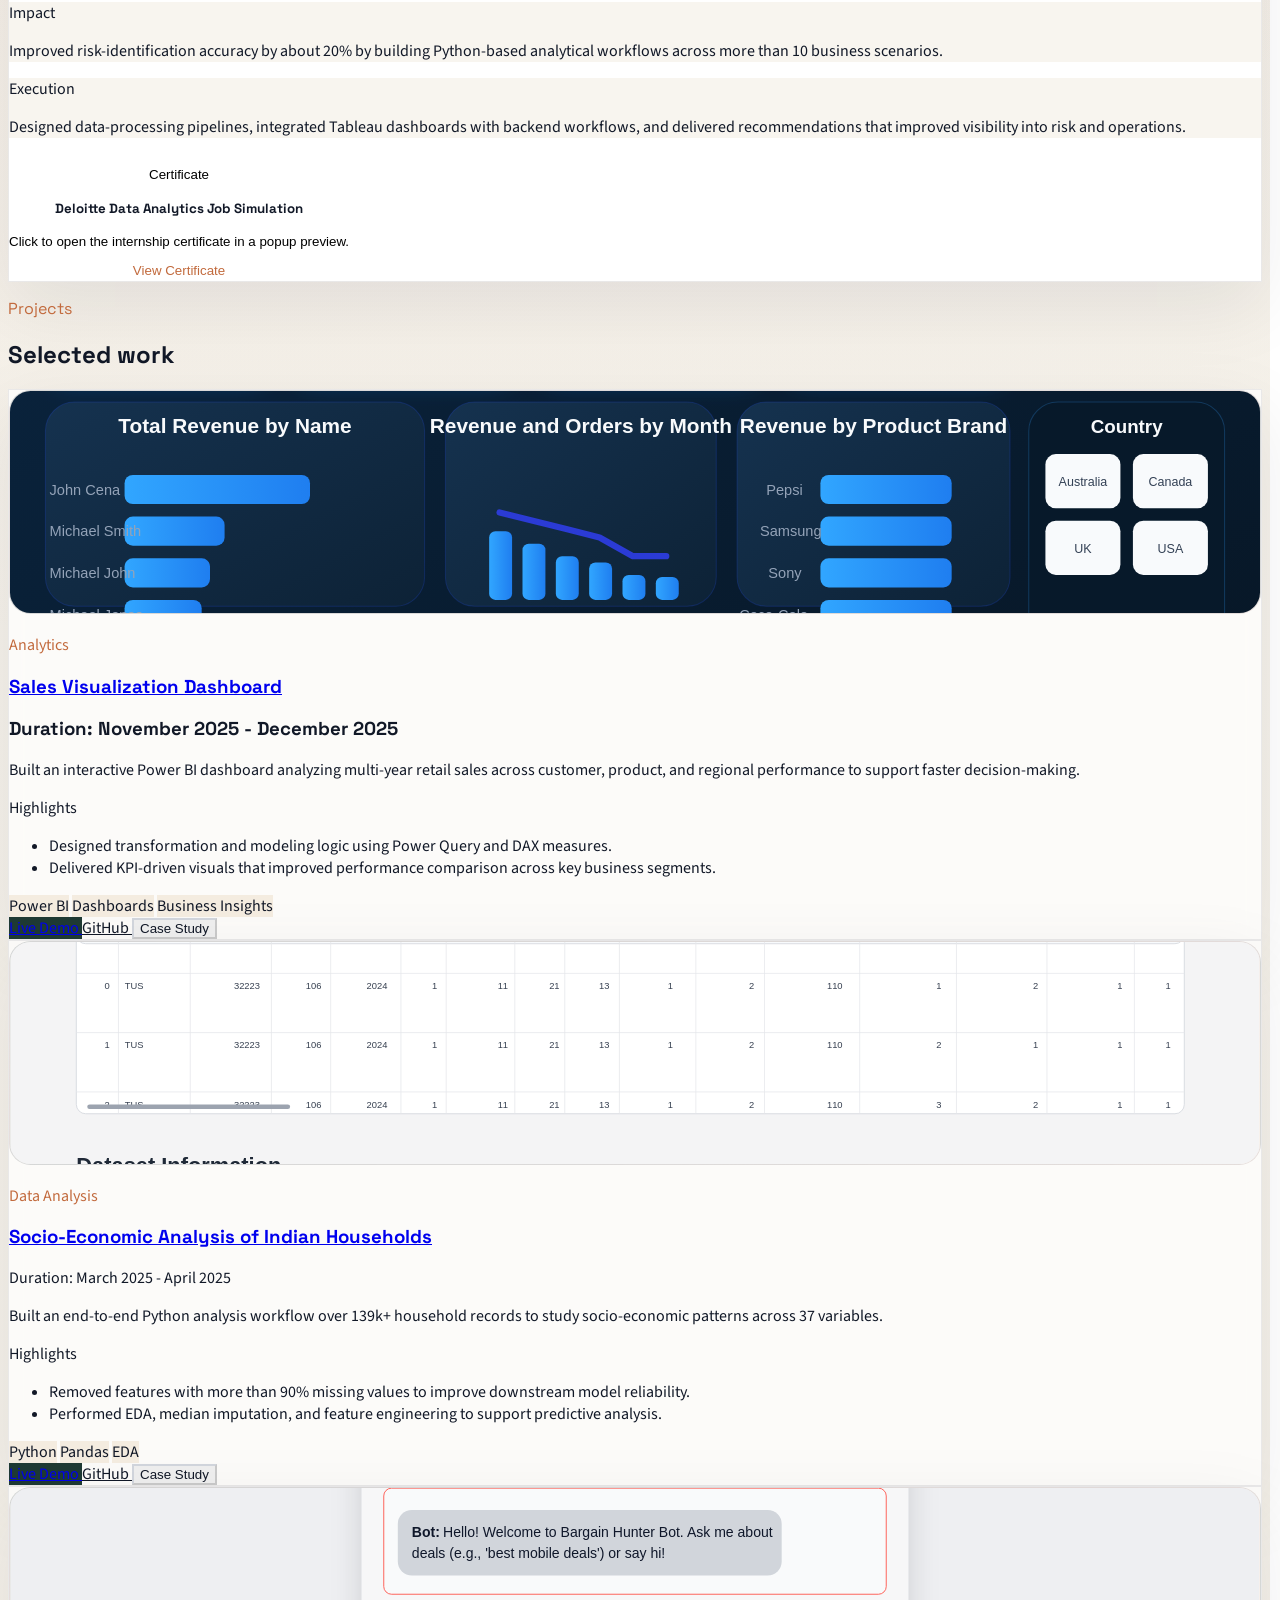
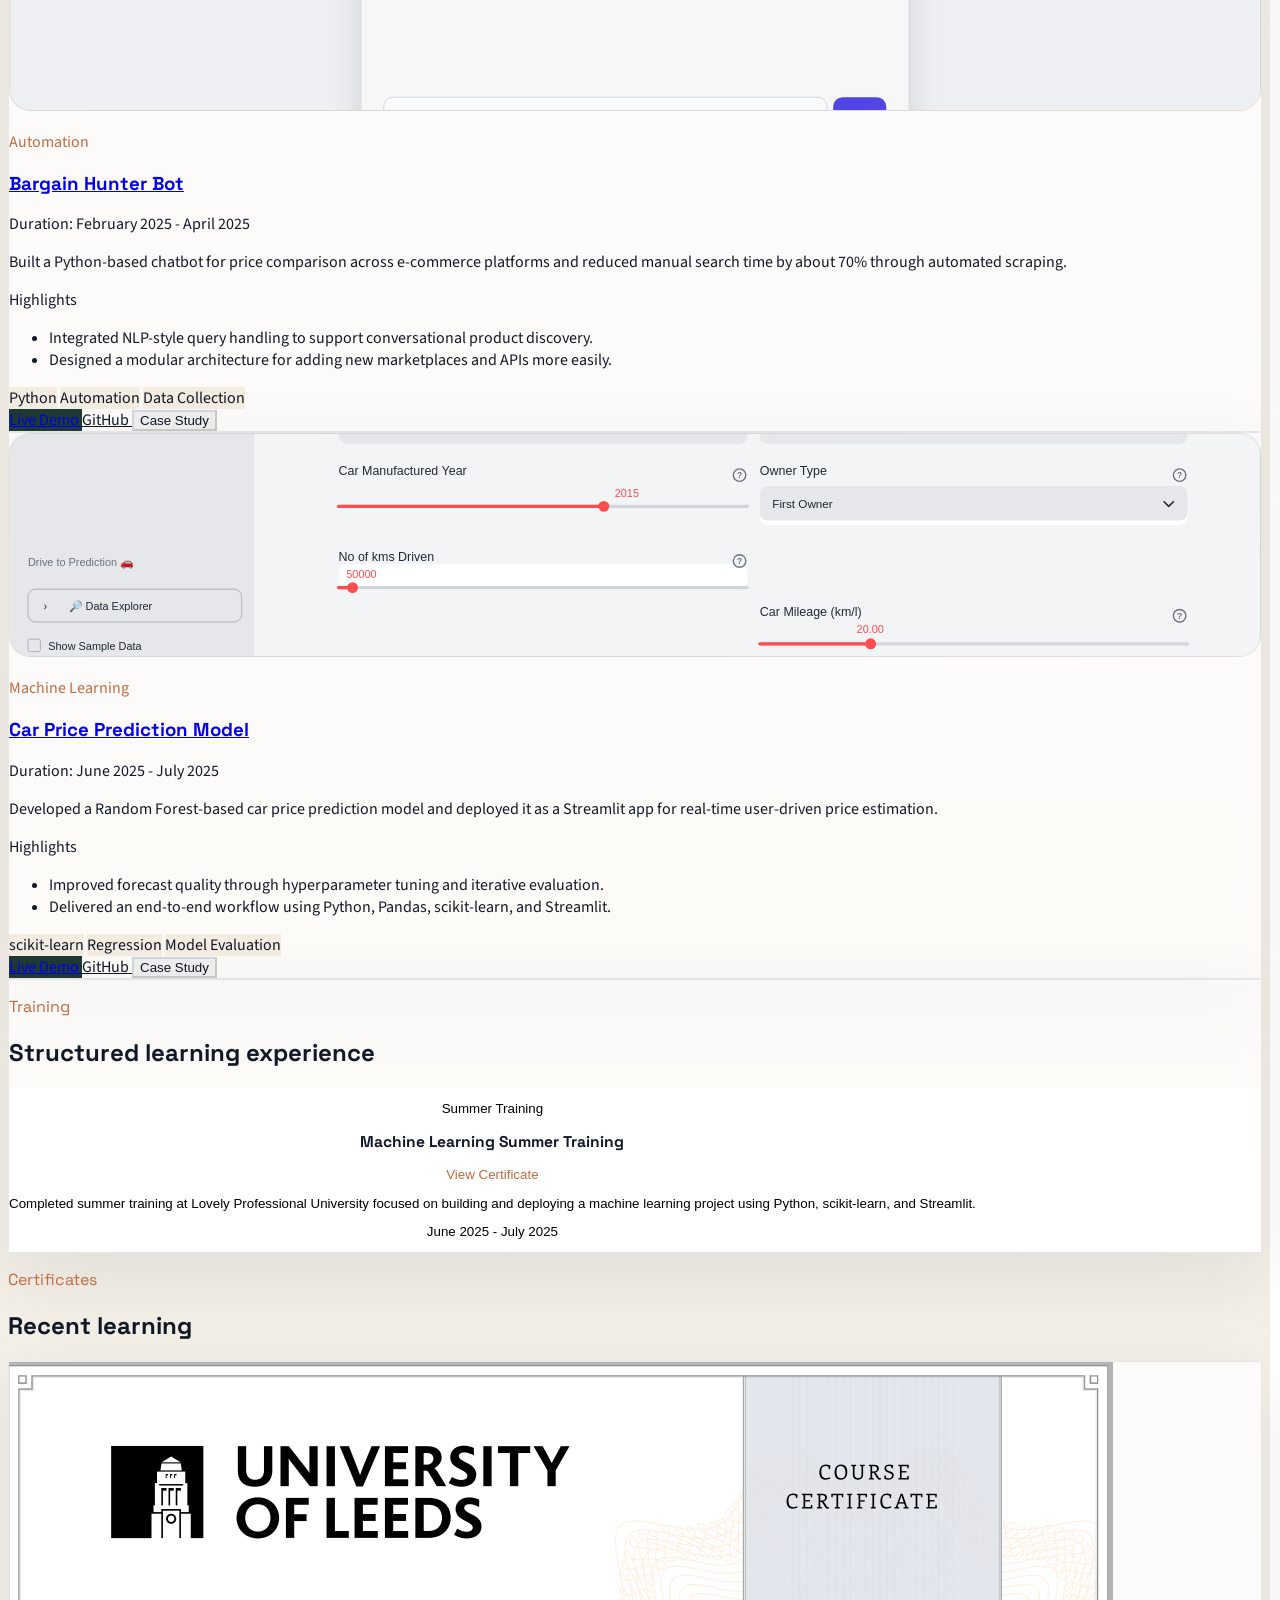
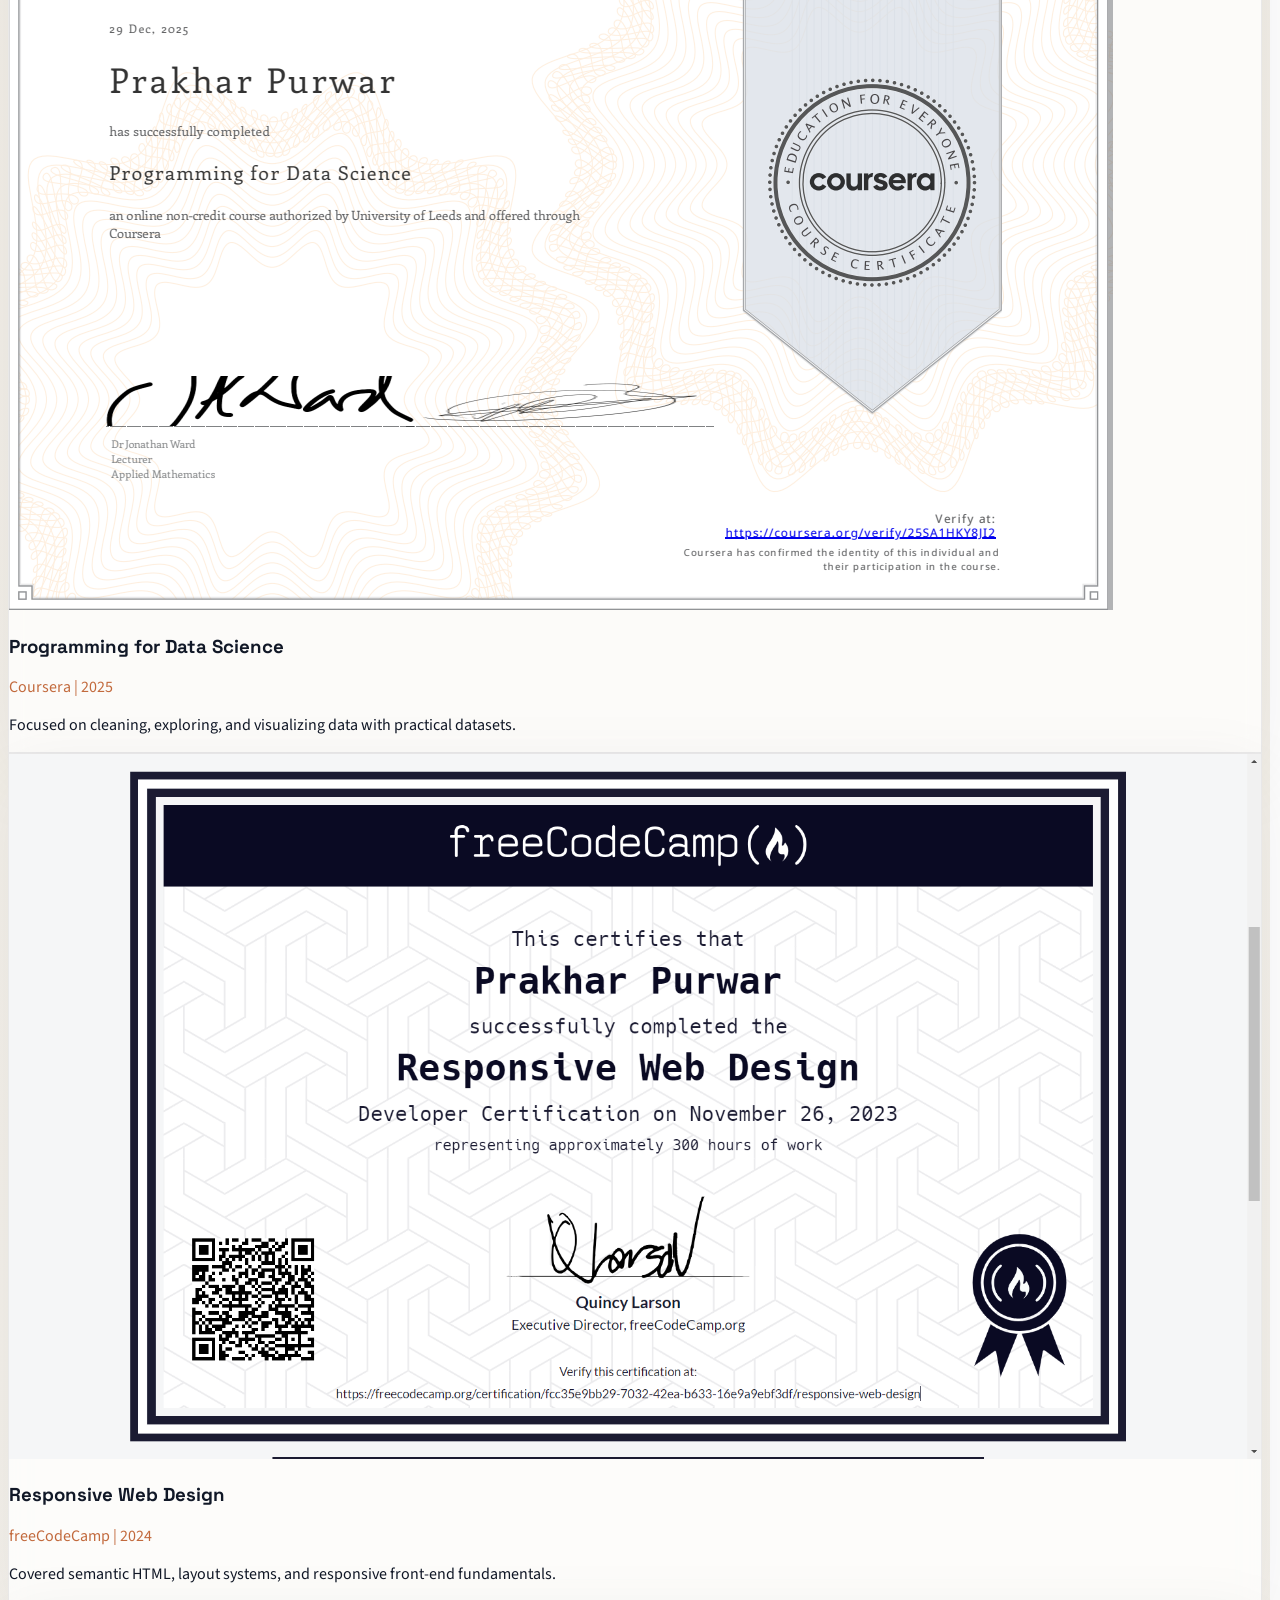
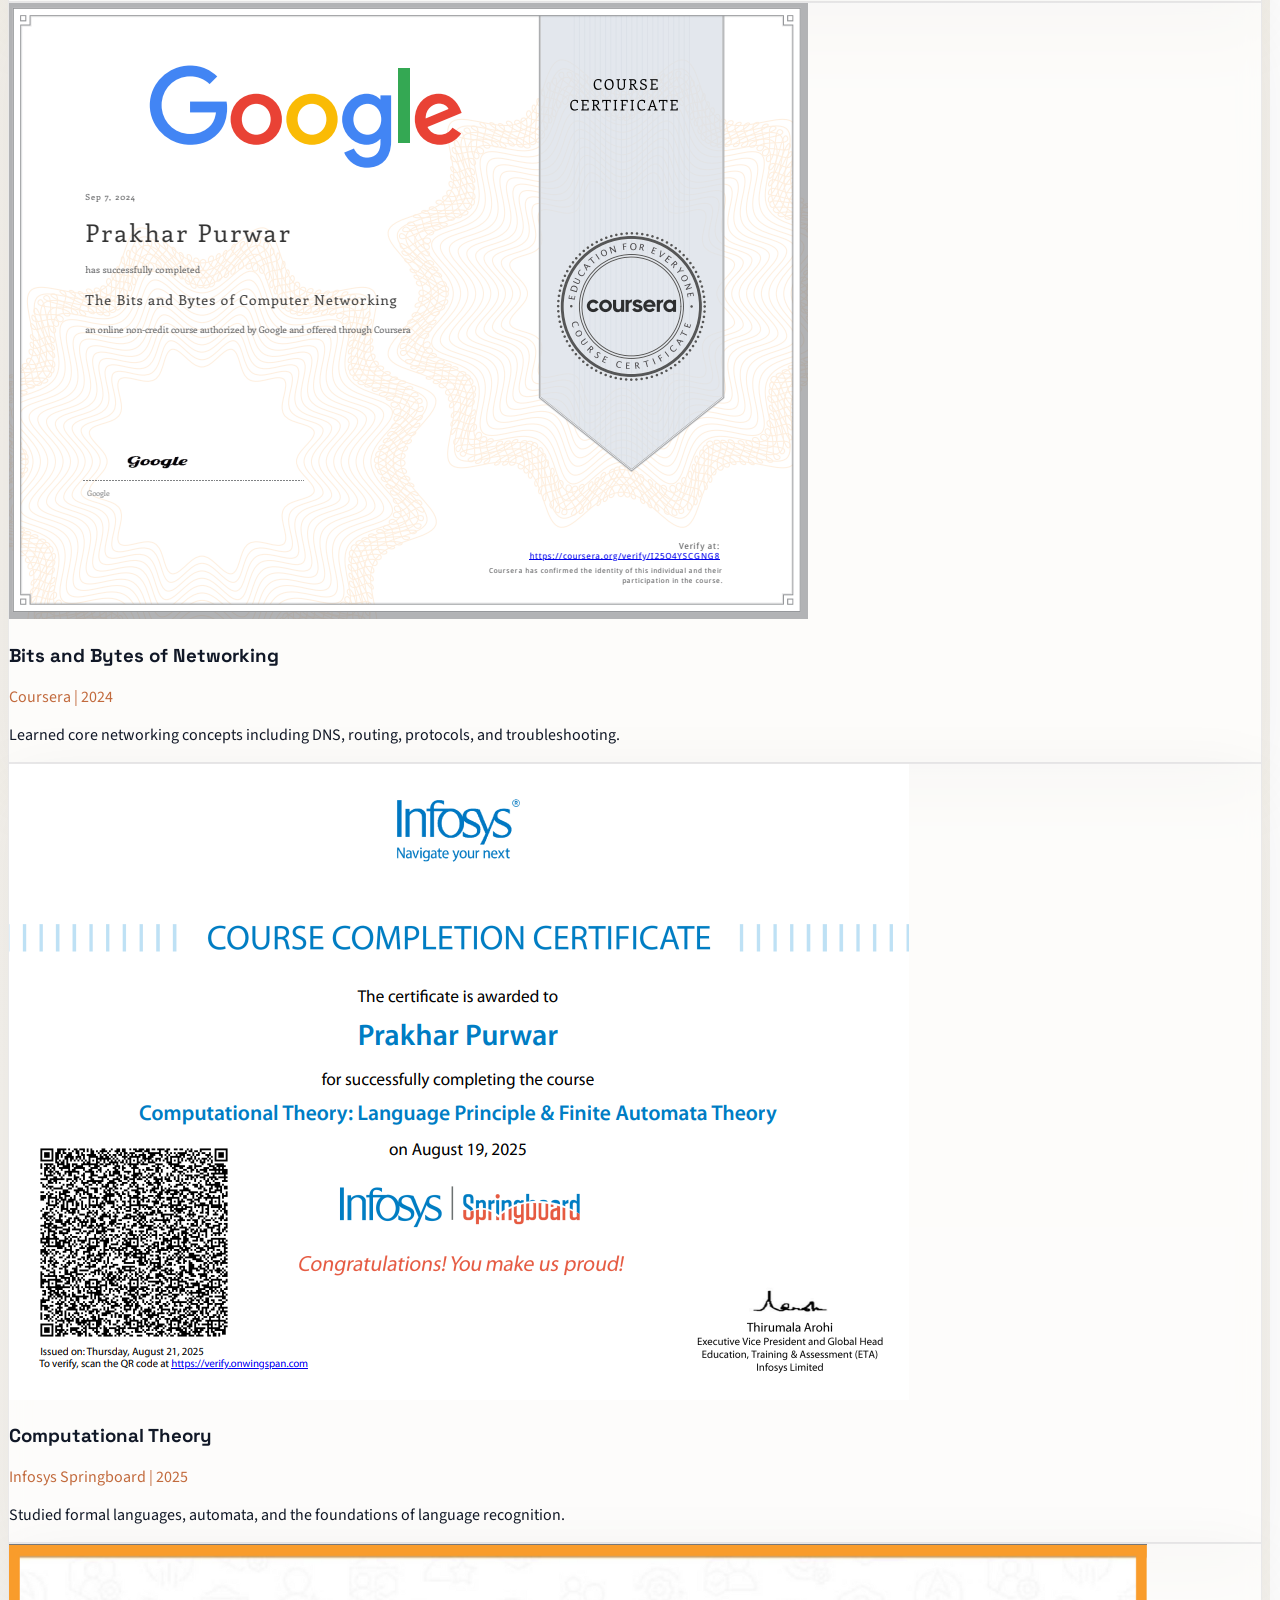
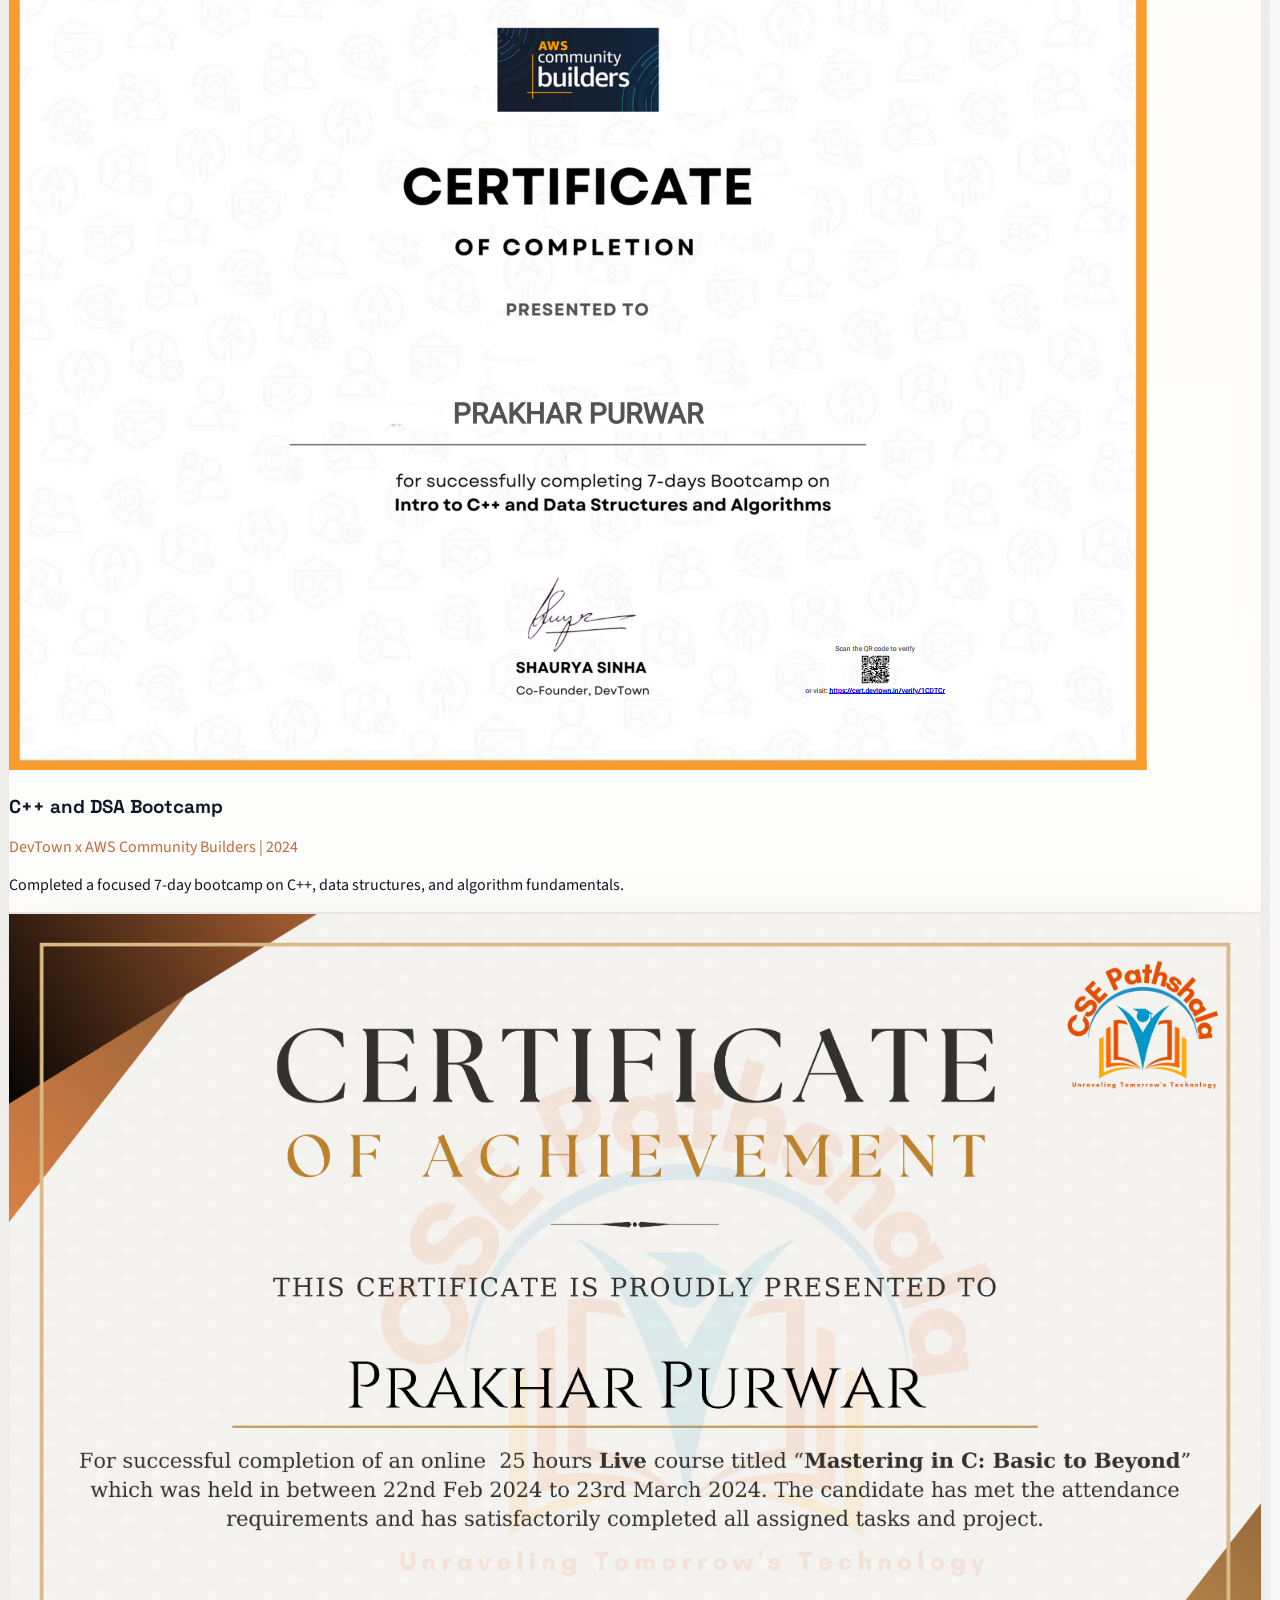
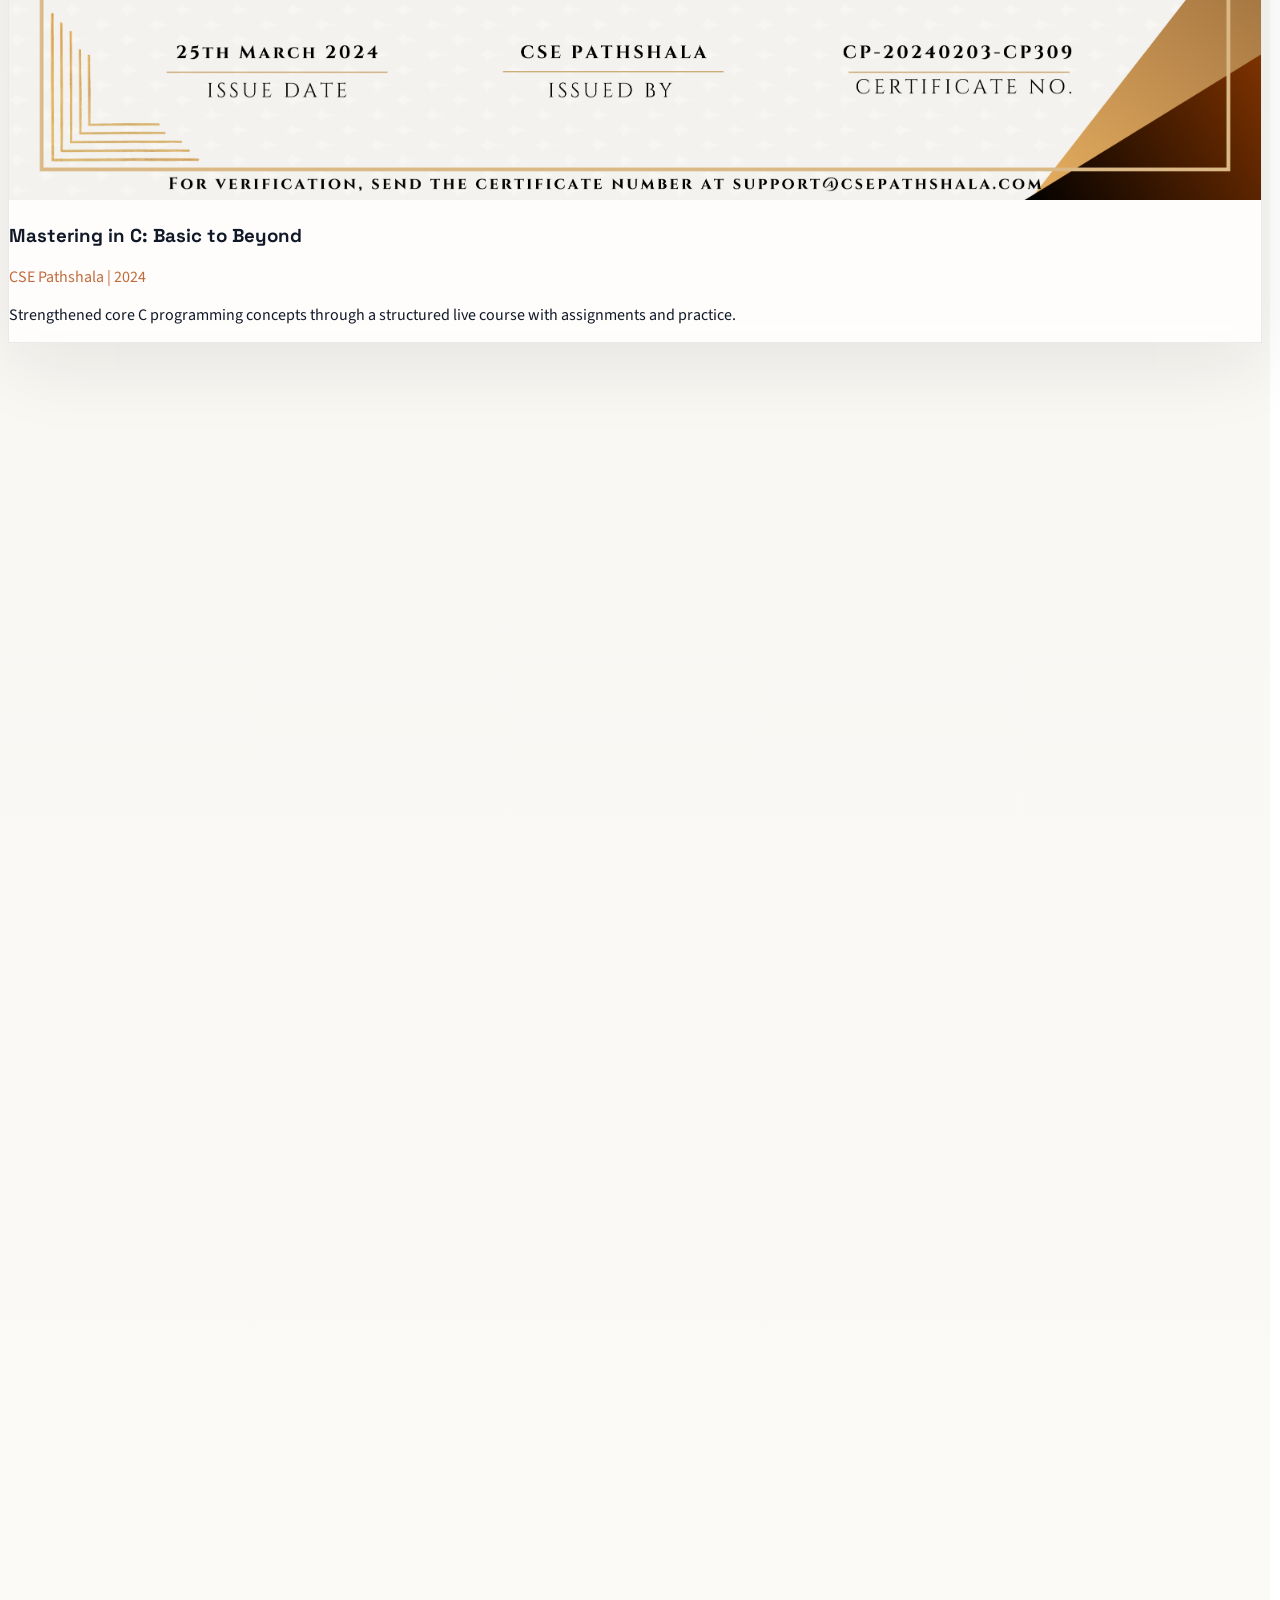
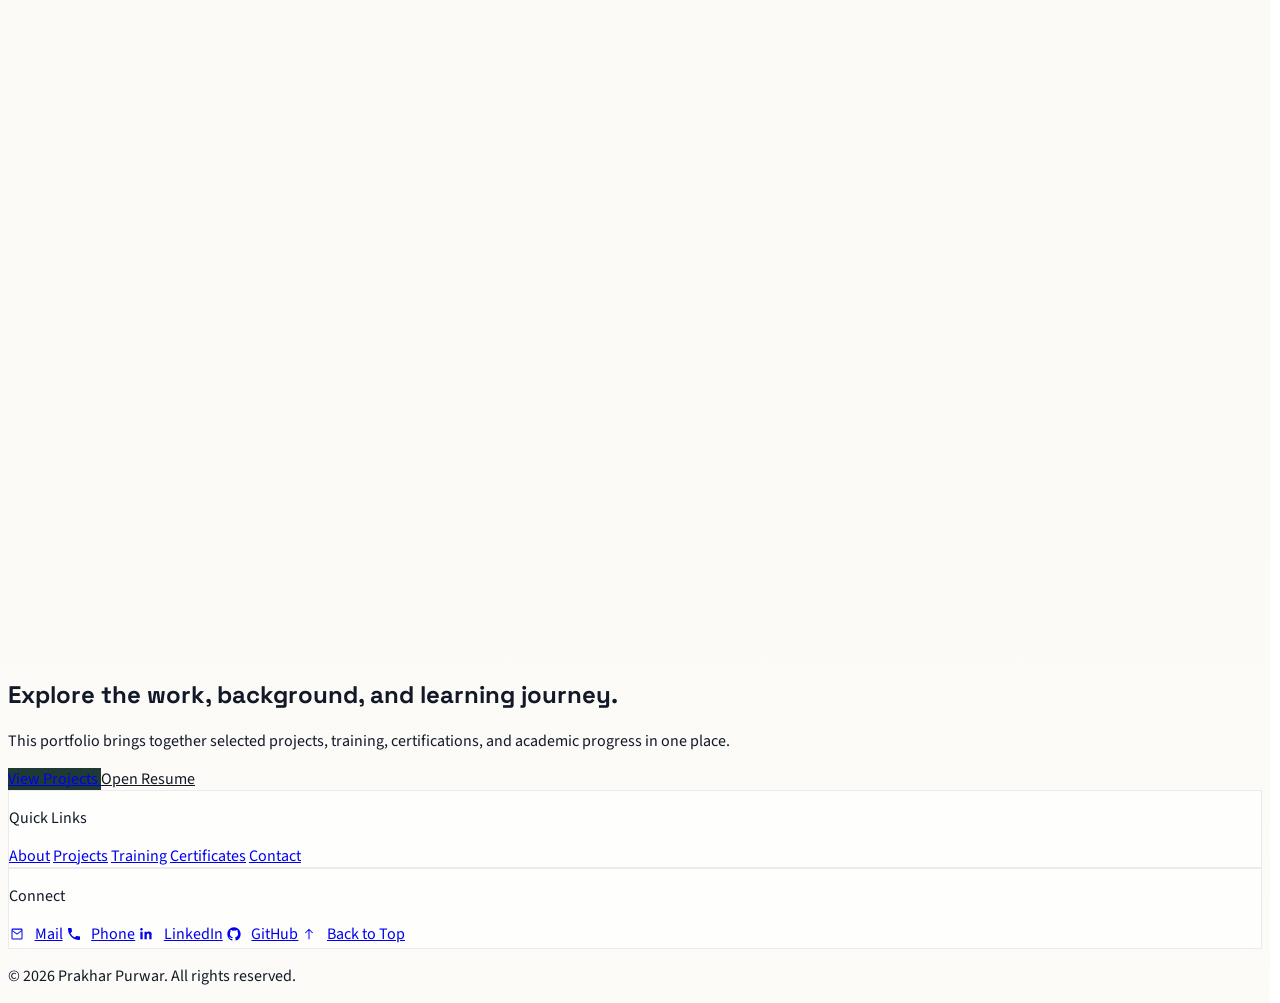
==== commit 95c9215b: "update the CGPA" ====
--- a/index.html
+++ b/index.html
@@ -893,7 +893,7 @@
                     Bachelor of Technology in Computer Science and Engineering
                   </p>
                   <div class="mt-6 flex flex-wrap gap-3 text-sm text-gray-600">
-                    <span class="theme-chip rounded-full px-4 py-2">CGPA: 7.26</span>
+                    <span class="theme-chip rounded-full px-4 py-2">CGPA: 7.31</span>
                     <span class="theme-chip rounded-full px-4 py-2">Aug 2023 - Present</span>
                     <span class="theme-chip rounded-full px-4 py-2">Punjab, India</span>
                   </div>
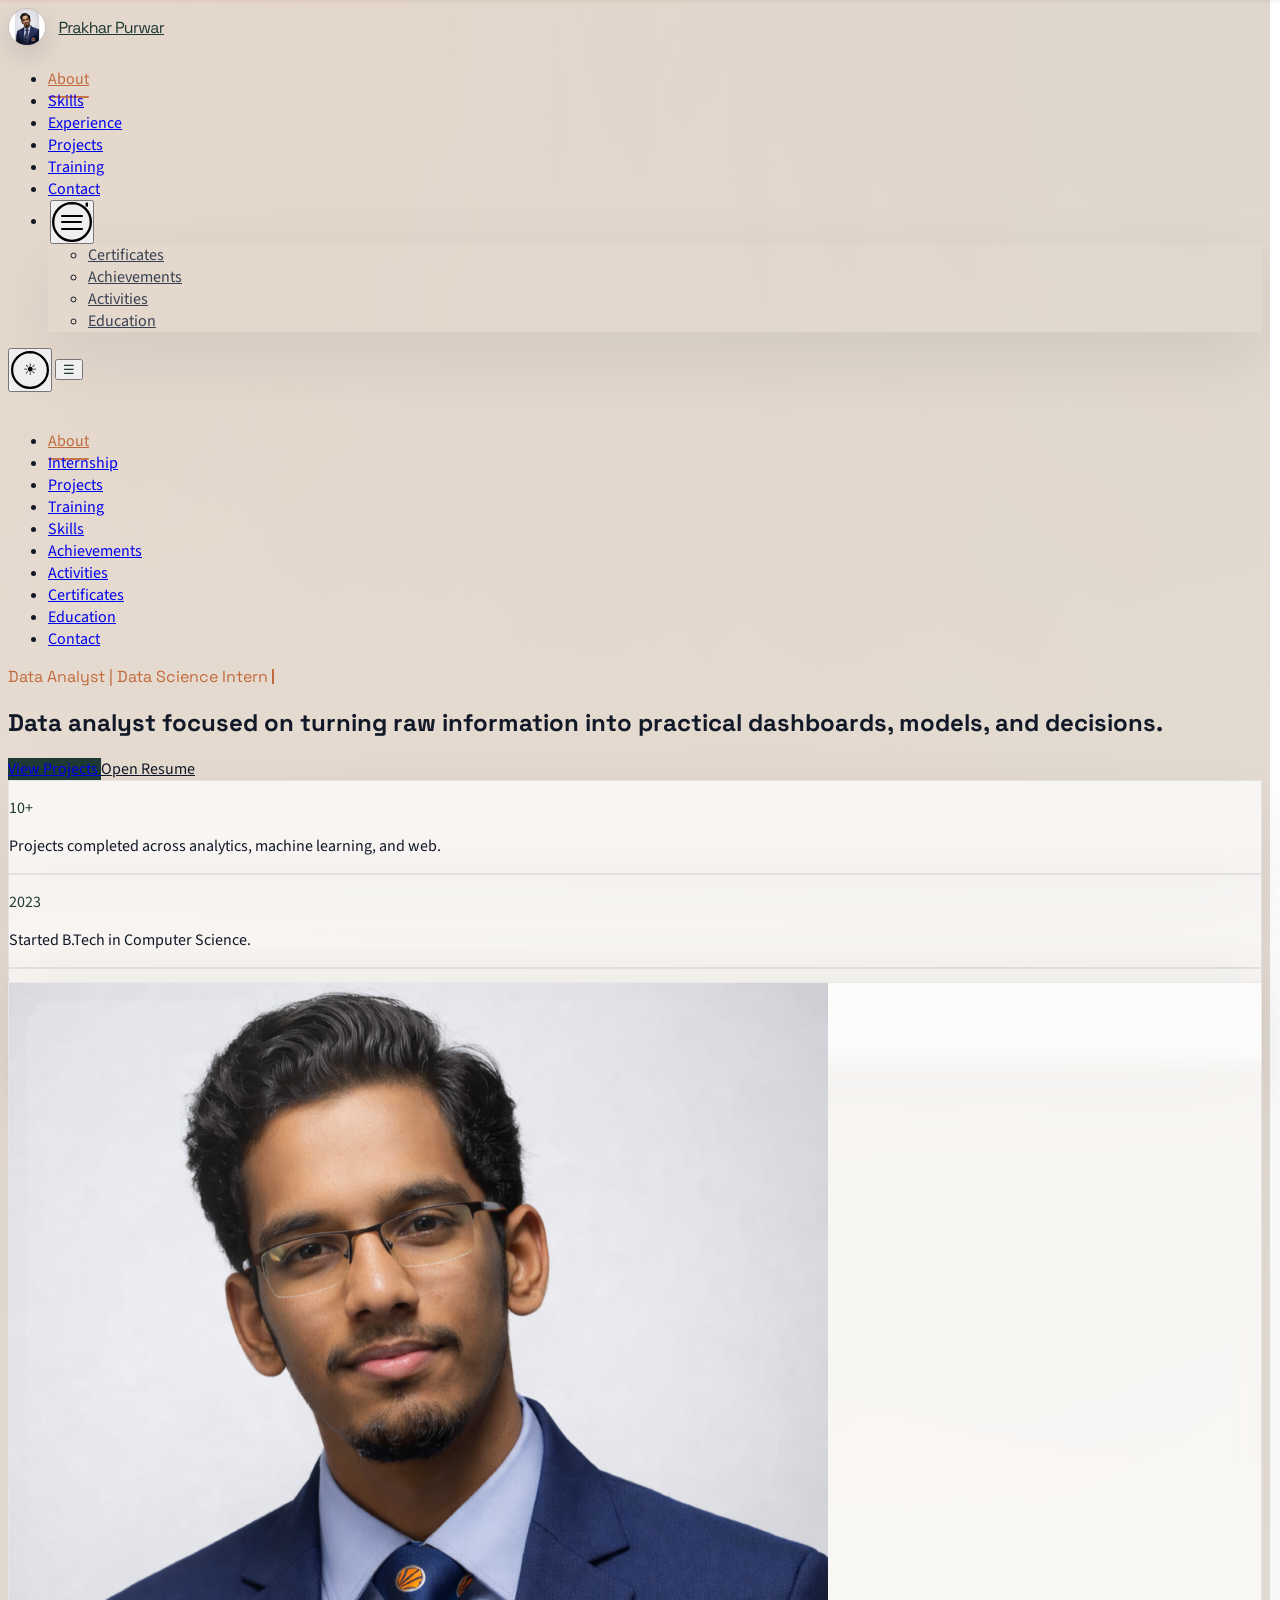
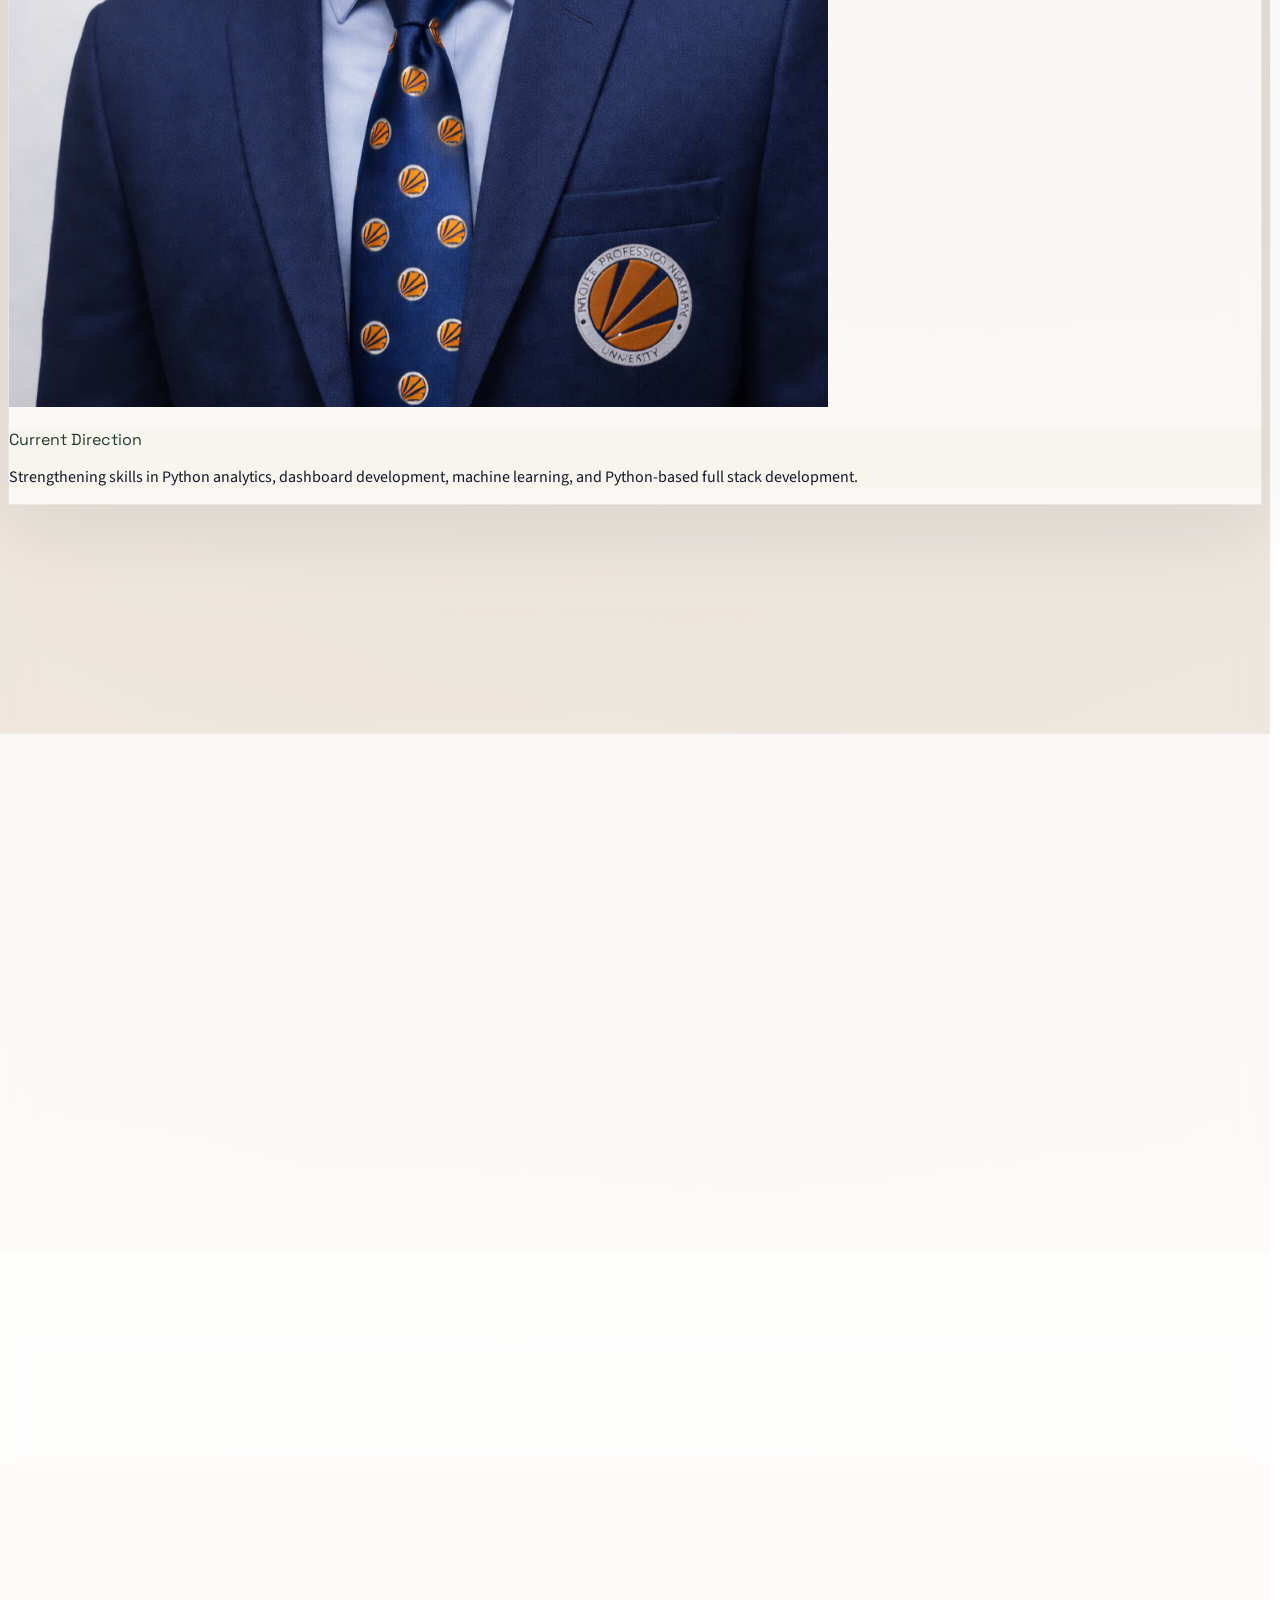
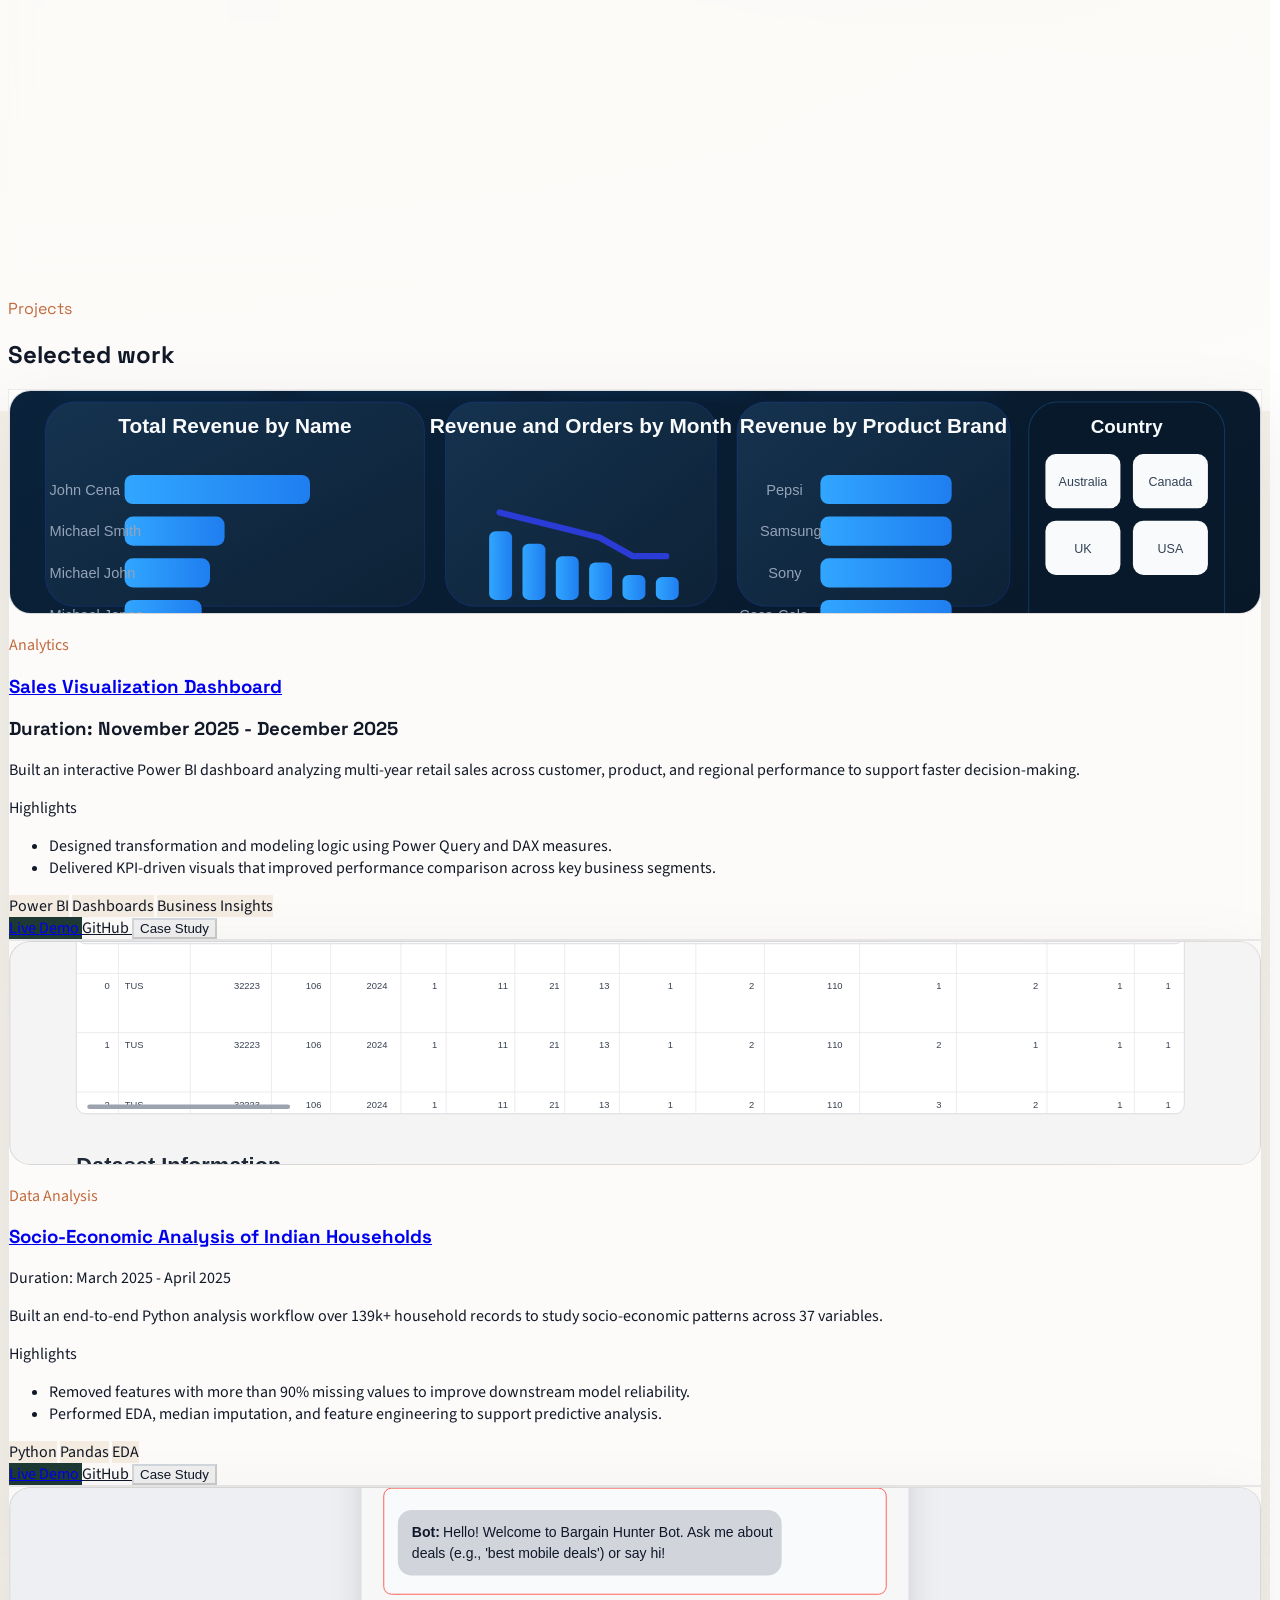
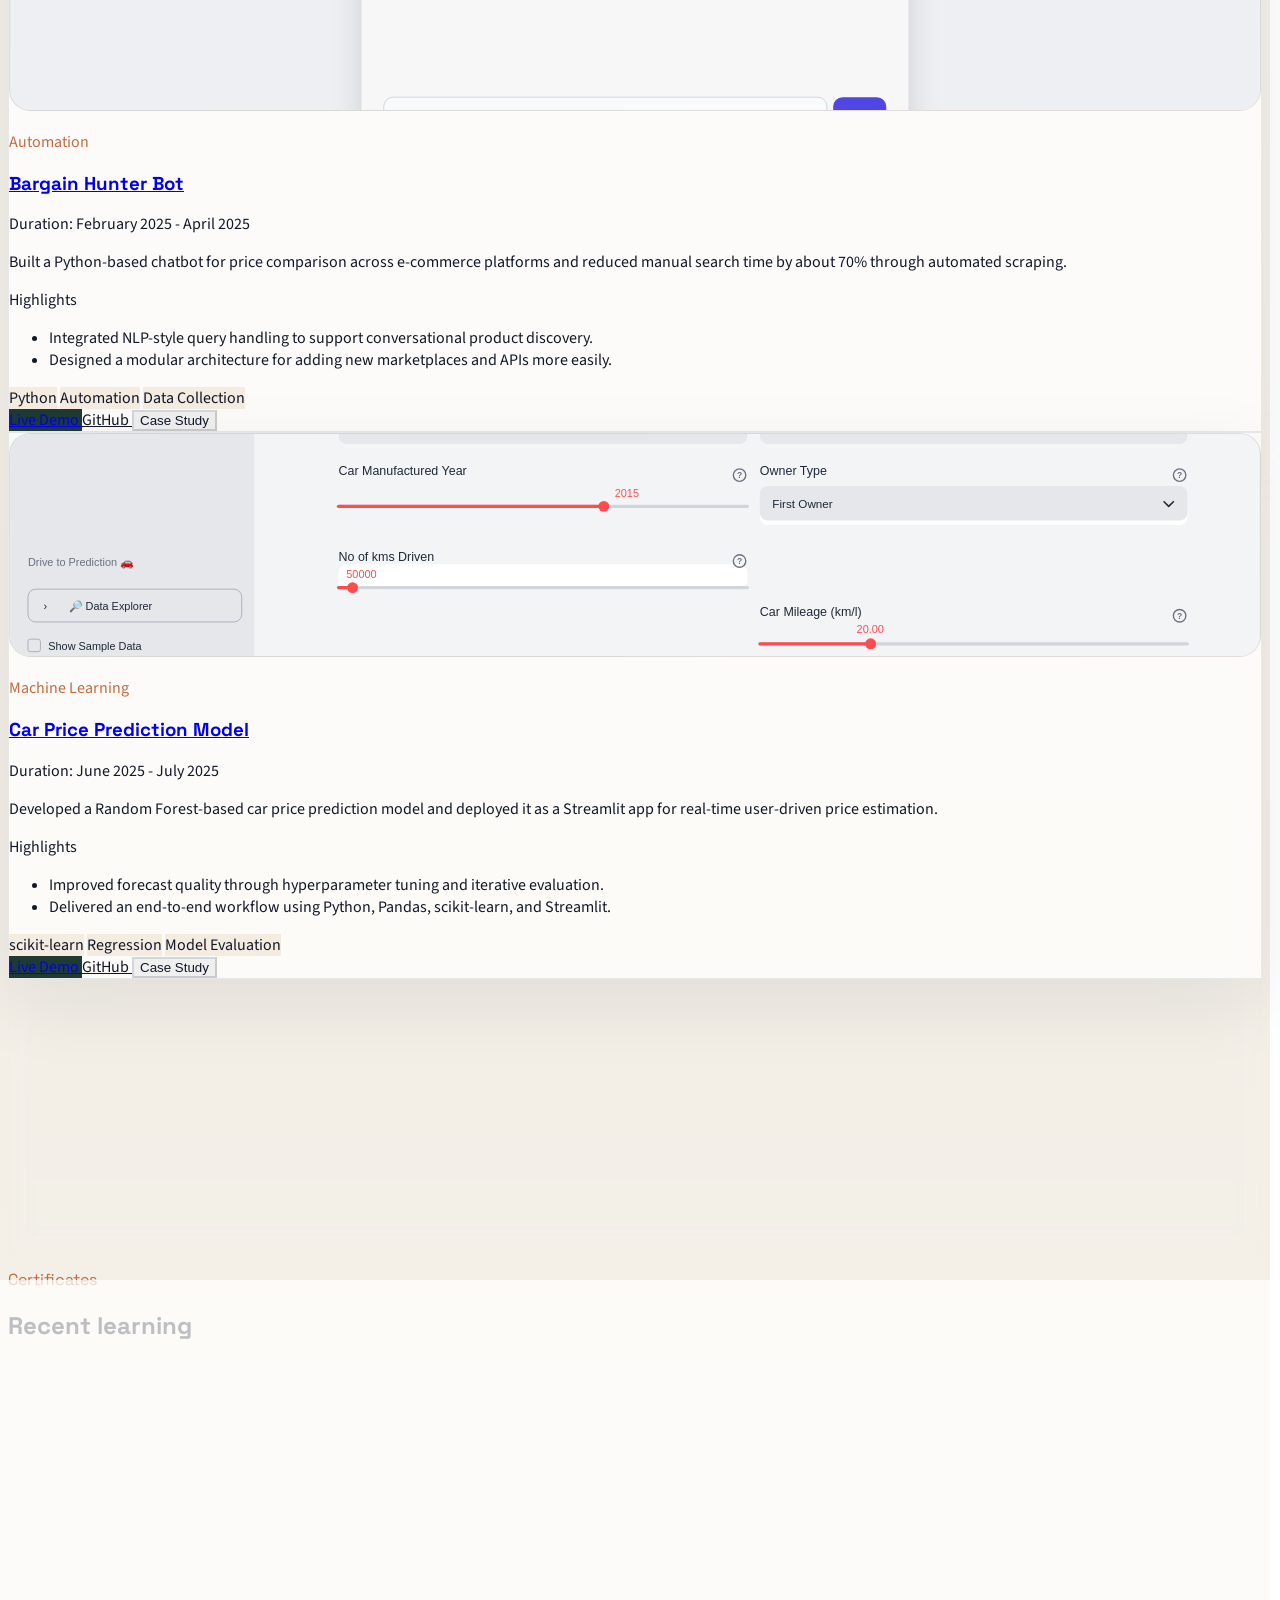
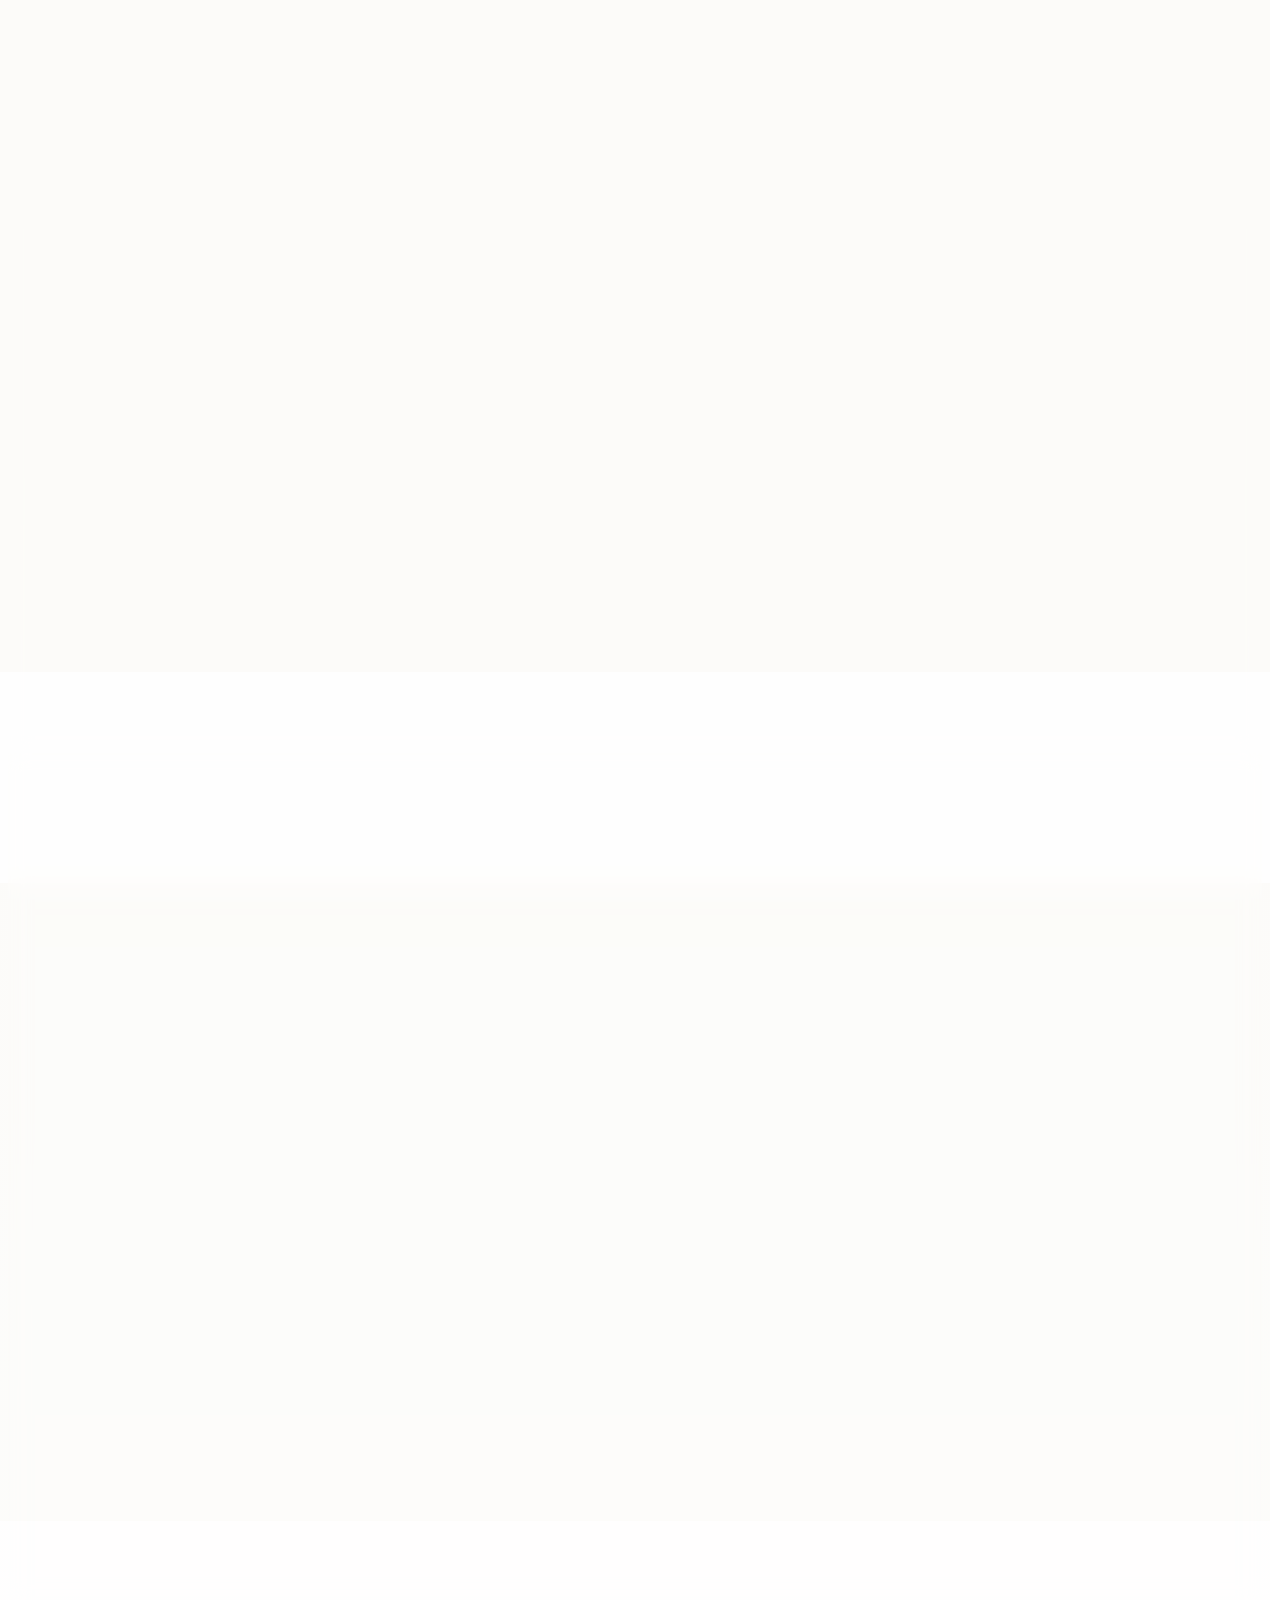
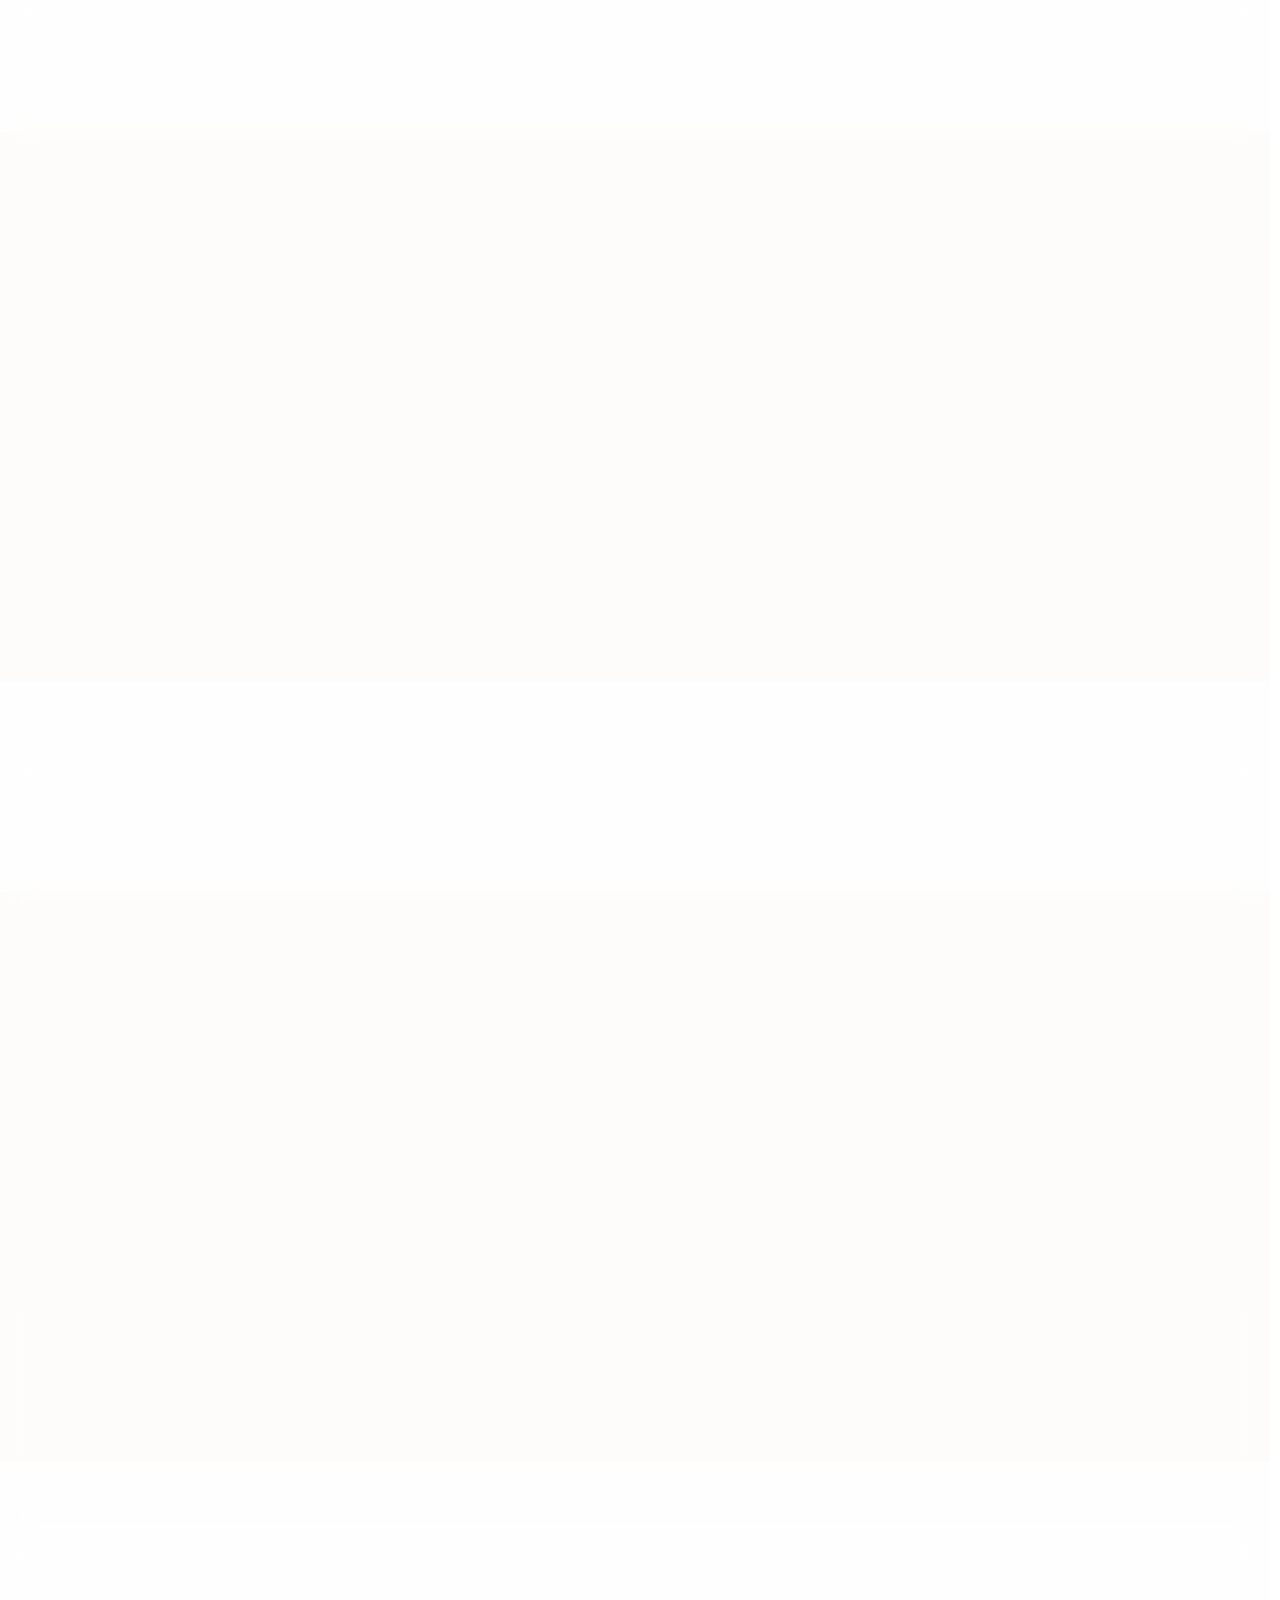
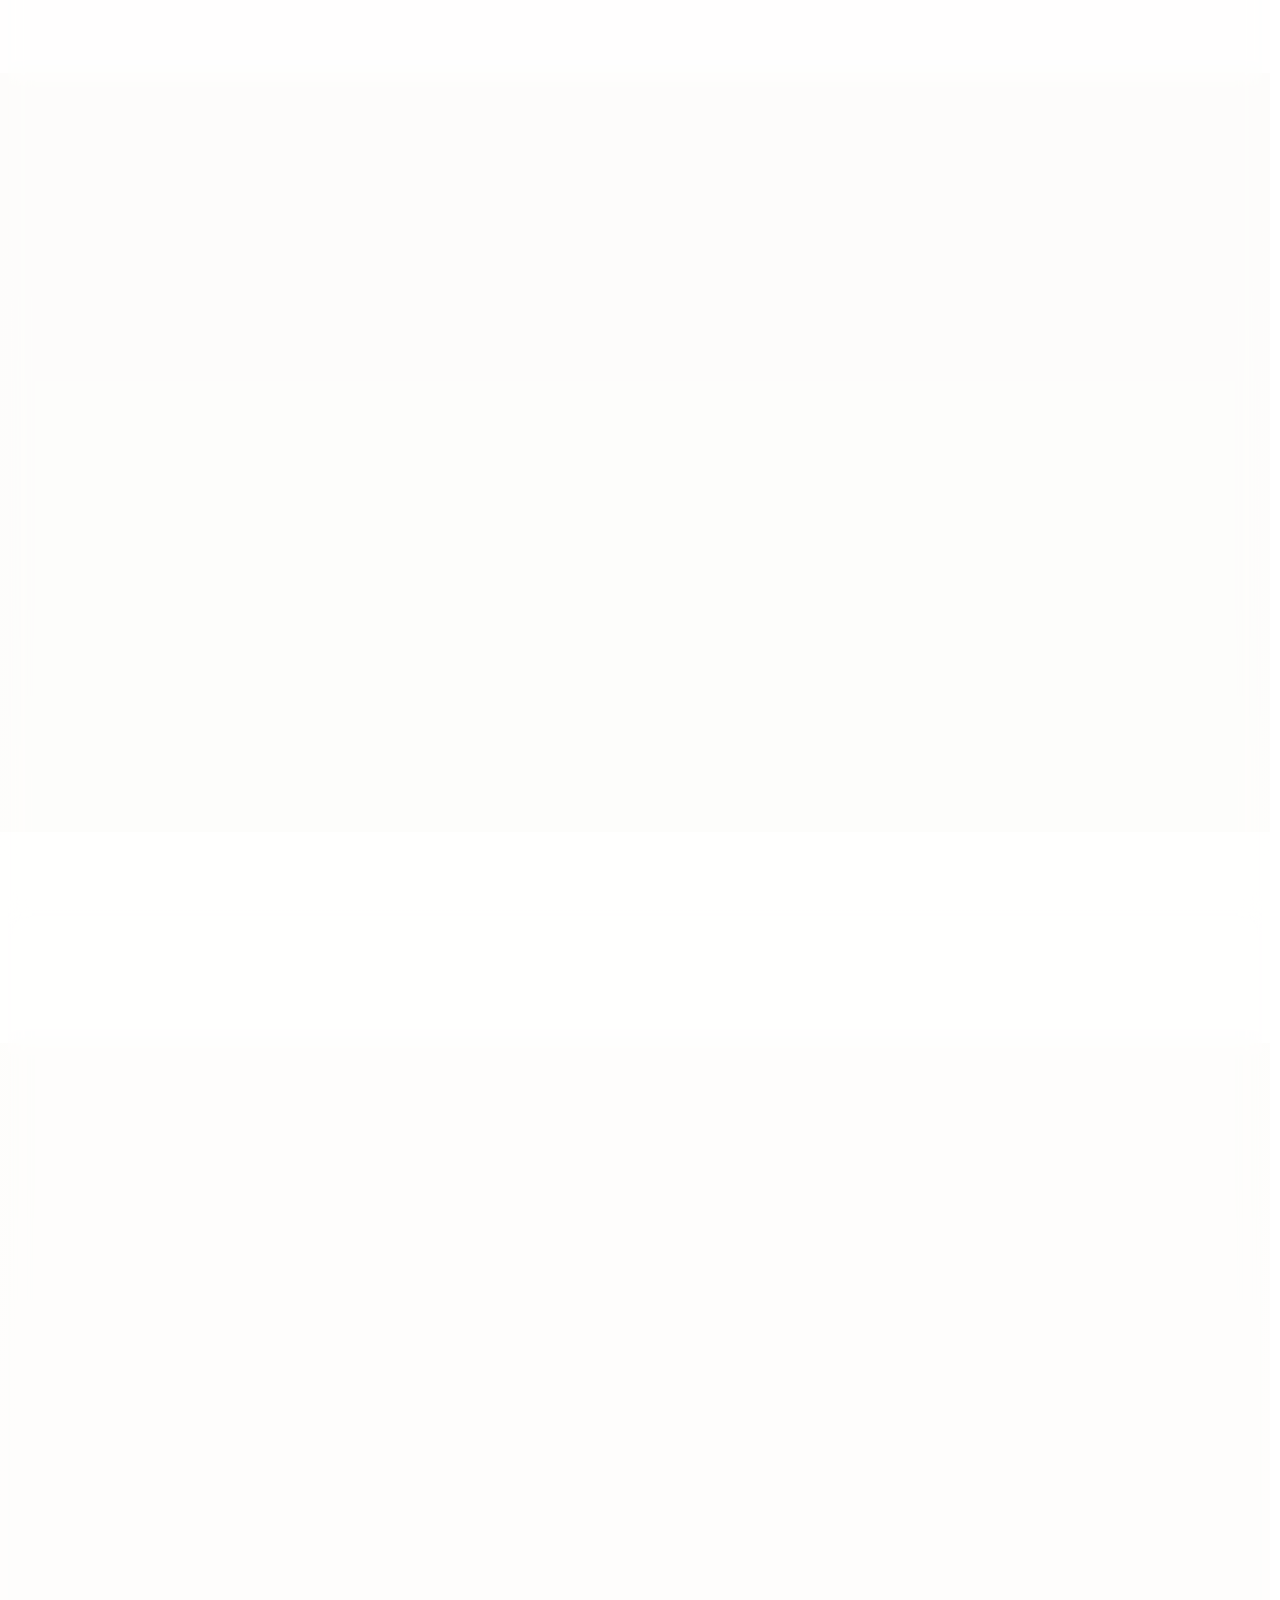
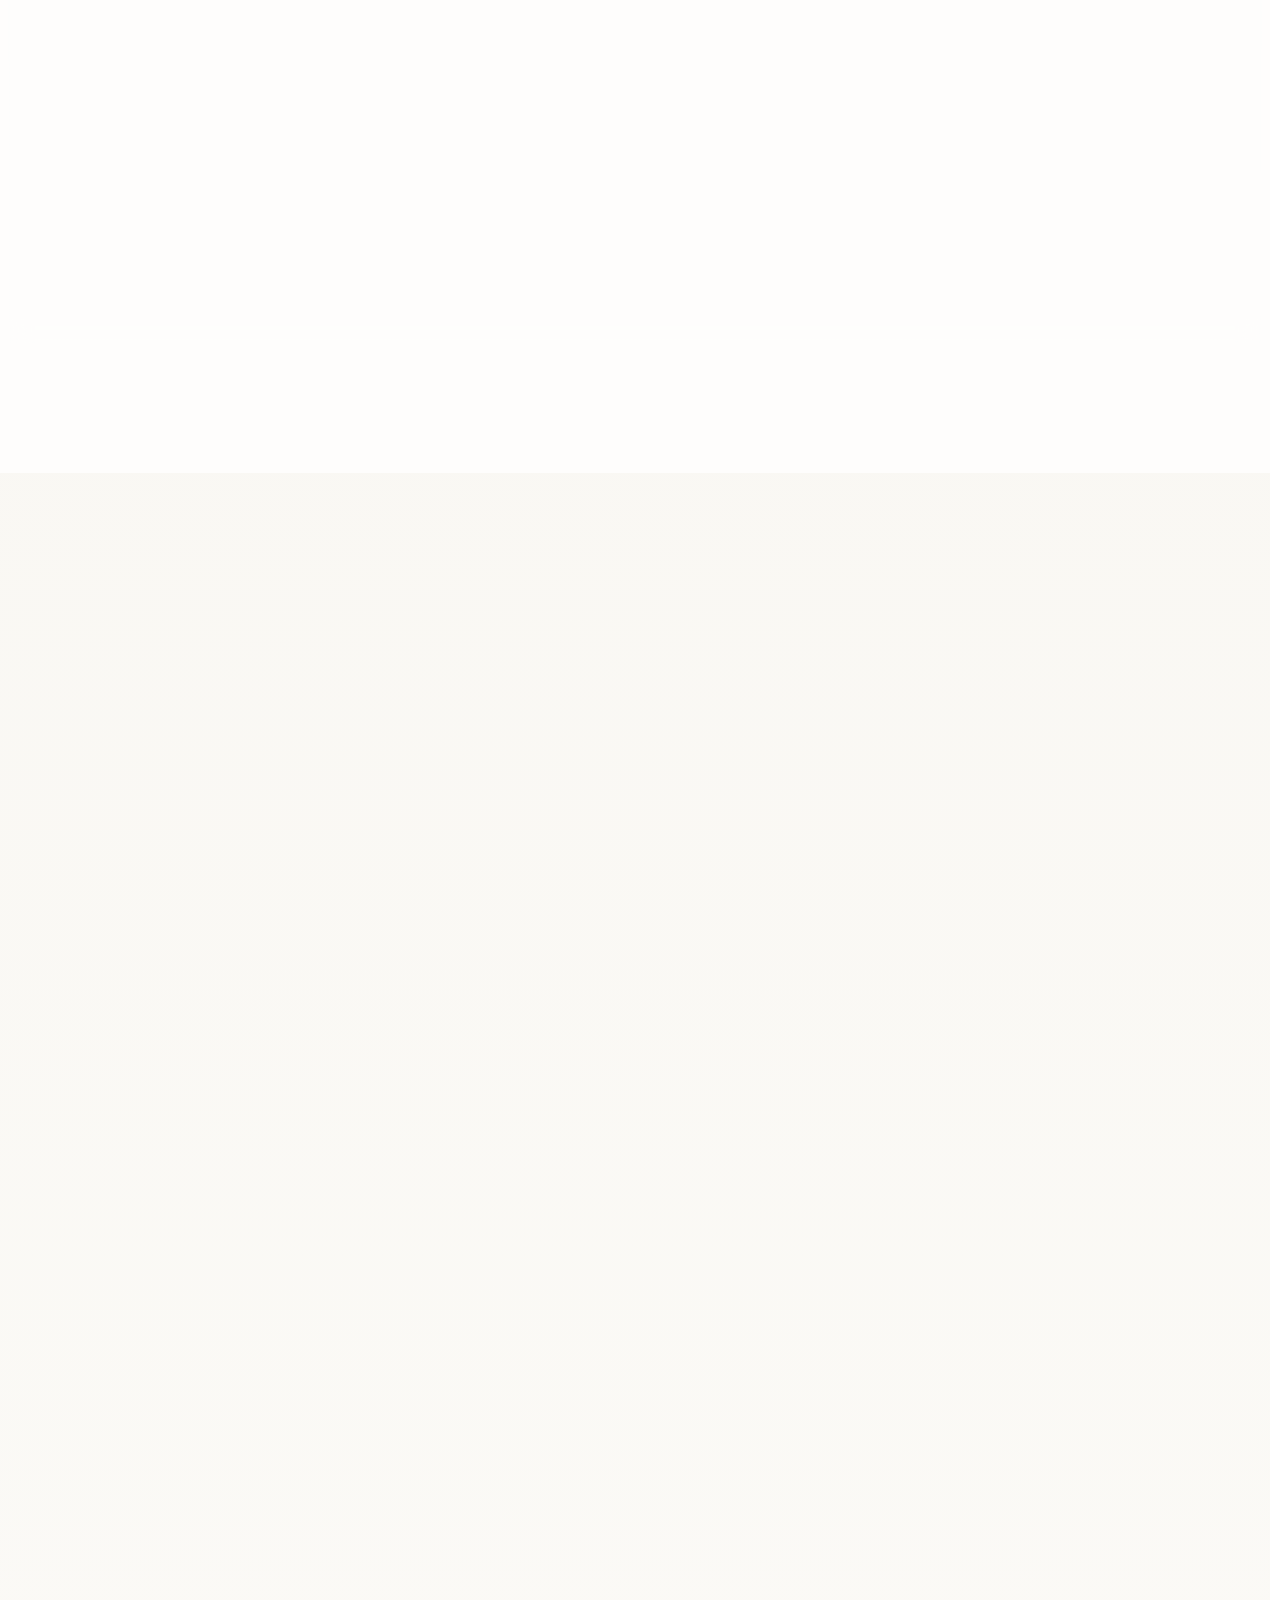
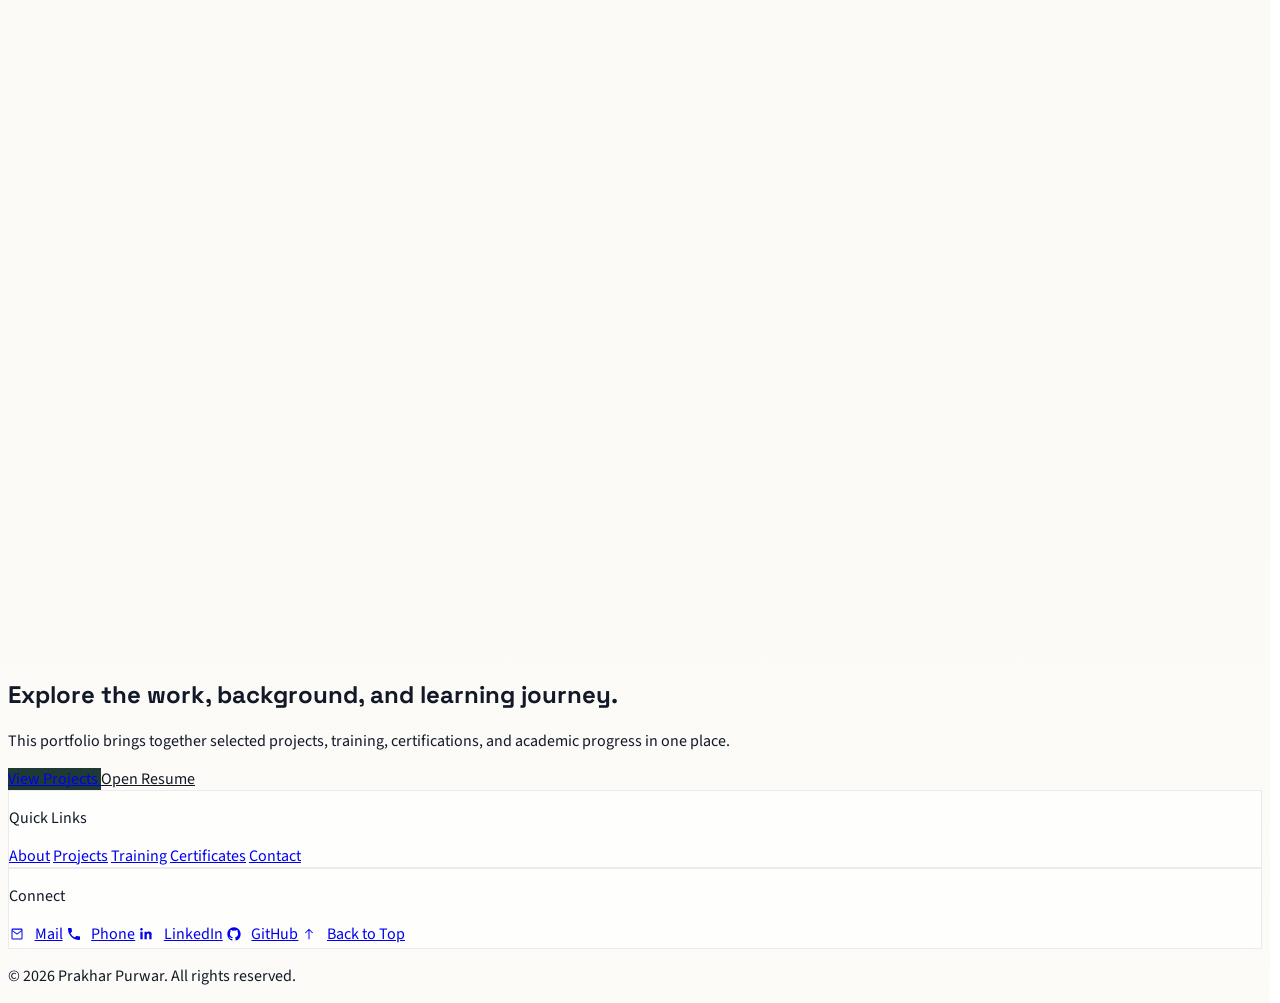
==== commit d61de301: "change resume and grade" ====
--- a/index.html
+++ b/index.html
@@ -893,7 +893,7 @@
                     Bachelor of Technology in Computer Science and Engineering
                   </p>
                   <div class="mt-6 flex flex-wrap gap-3 text-sm text-gray-600">
-                    <span class="theme-chip rounded-full px-4 py-2">CGPA: 7.31</span>
+                    <span class="theme-chip rounded-full px-4 py-2">CGPA: 7.43</span>
                     <span class="theme-chip rounded-full px-4 py-2">Aug 2023 - Present</span>
                     <span class="theme-chip rounded-full px-4 py-2">Punjab, India</span>
                   </div>
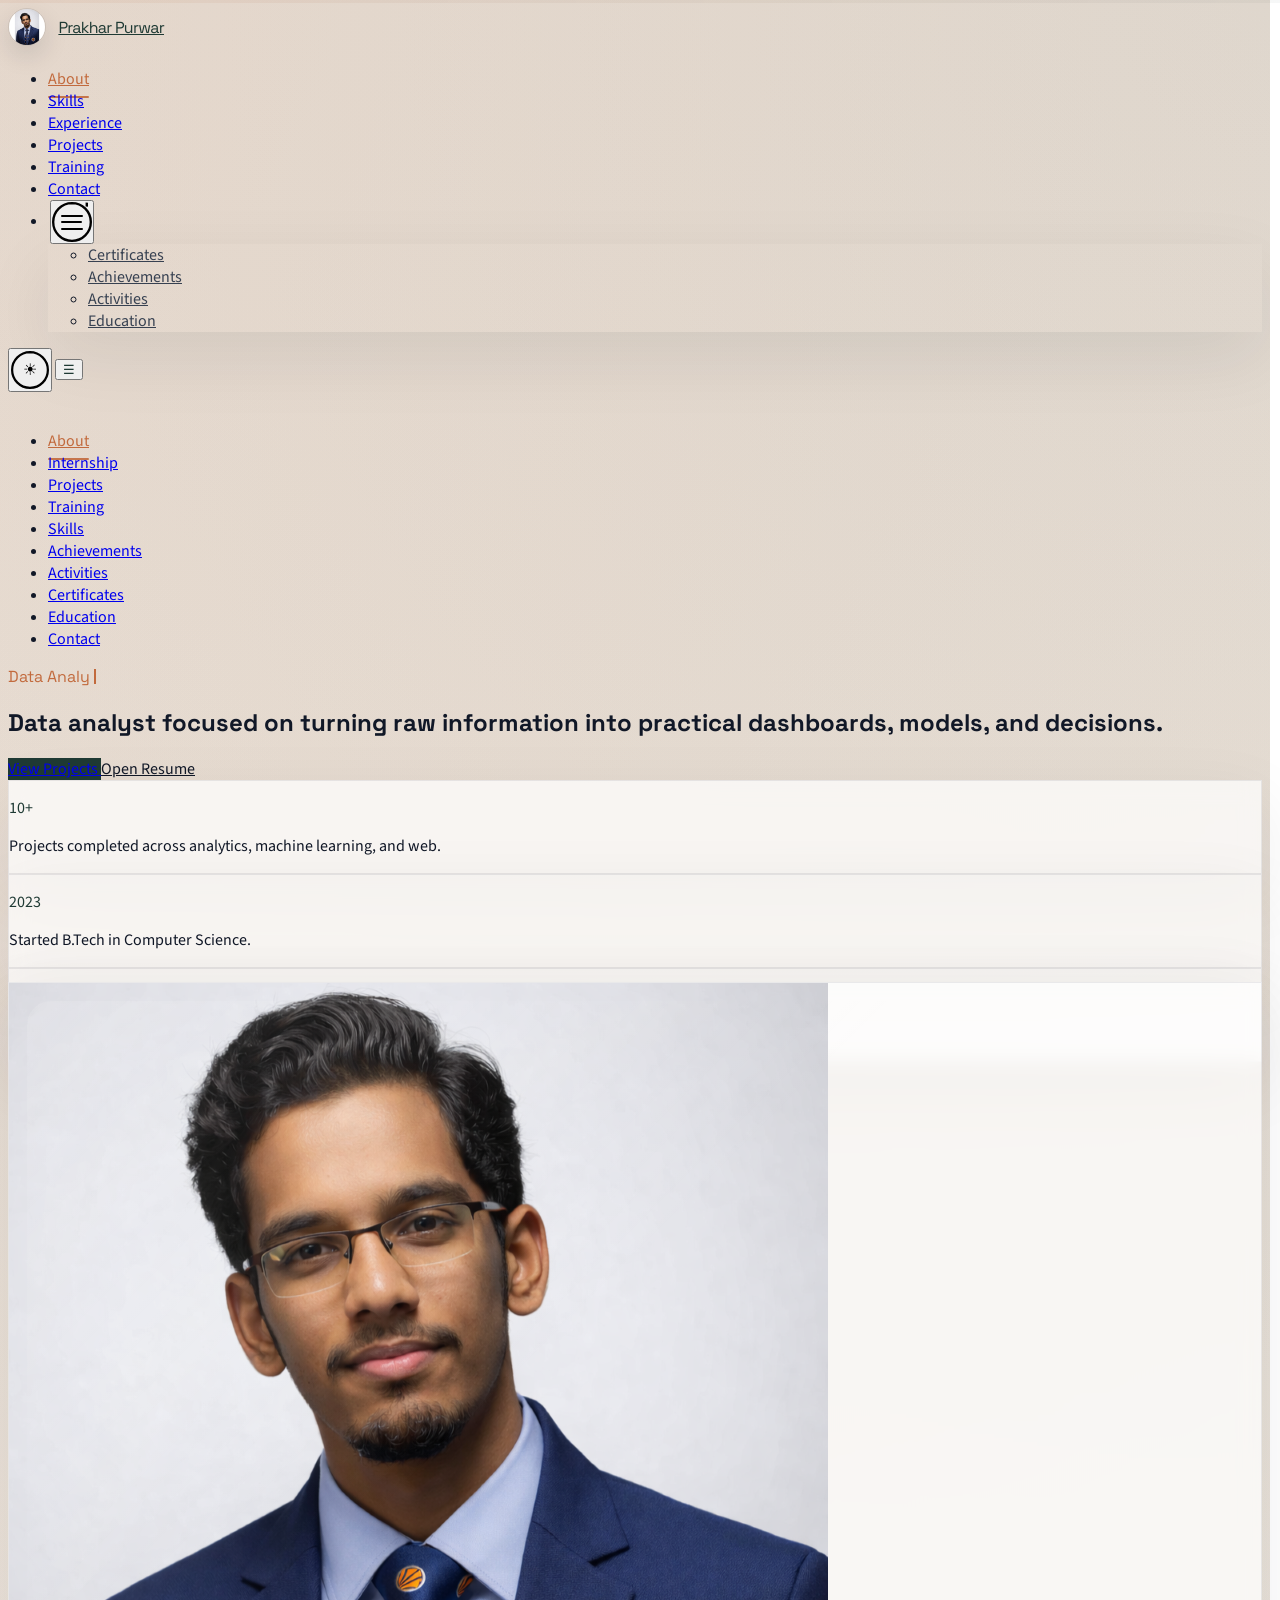
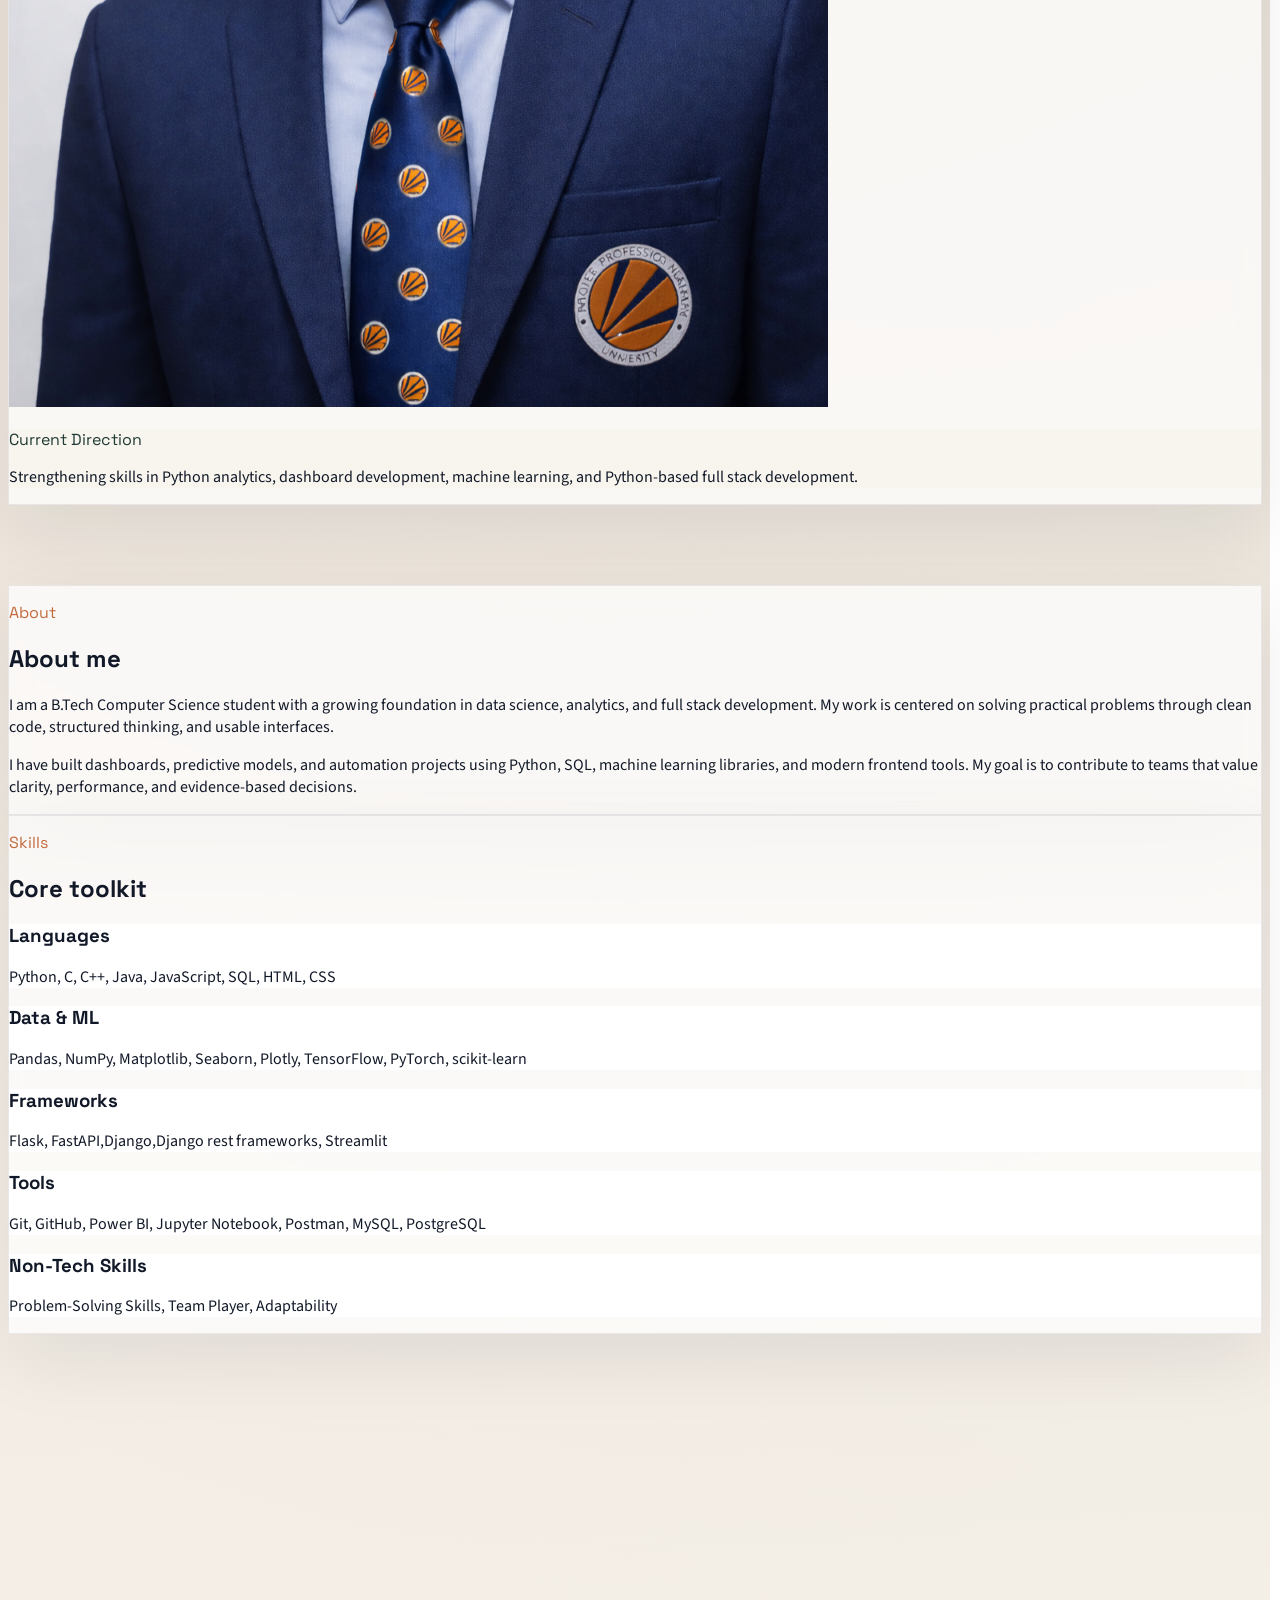
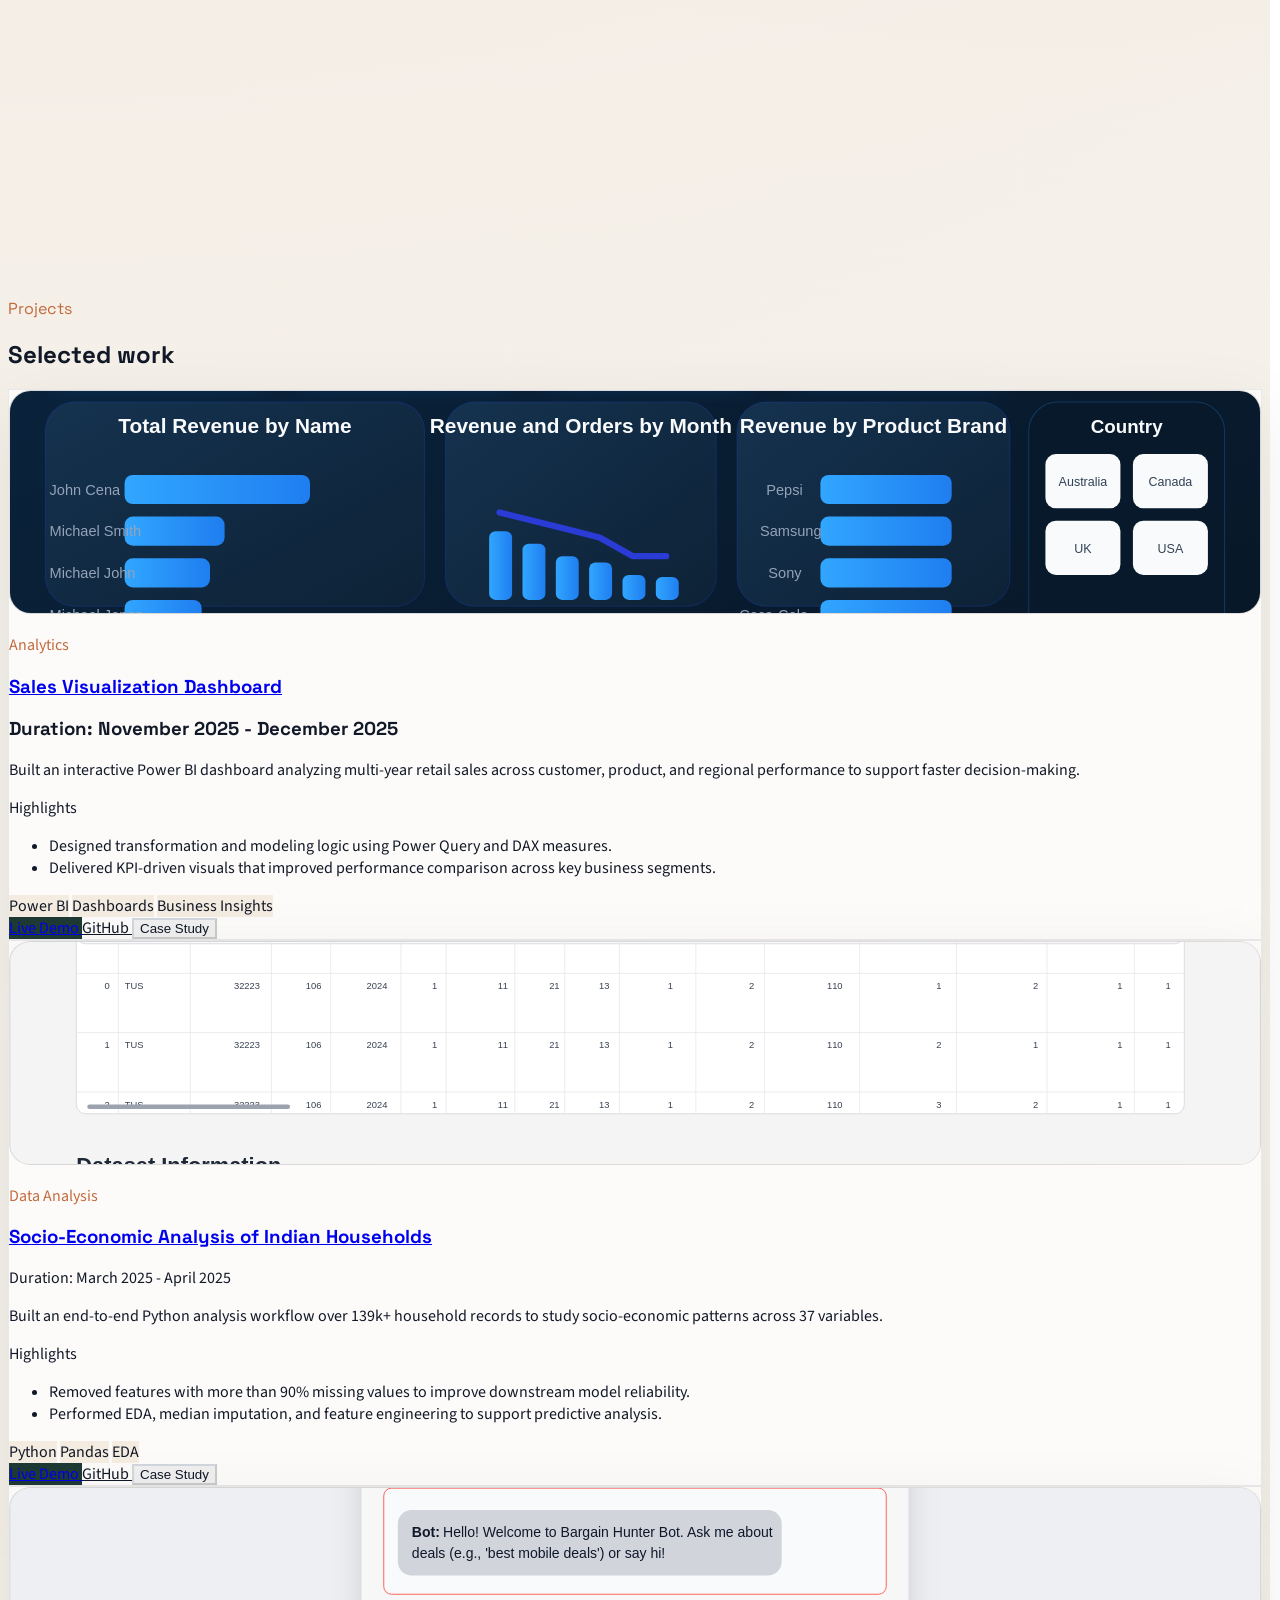
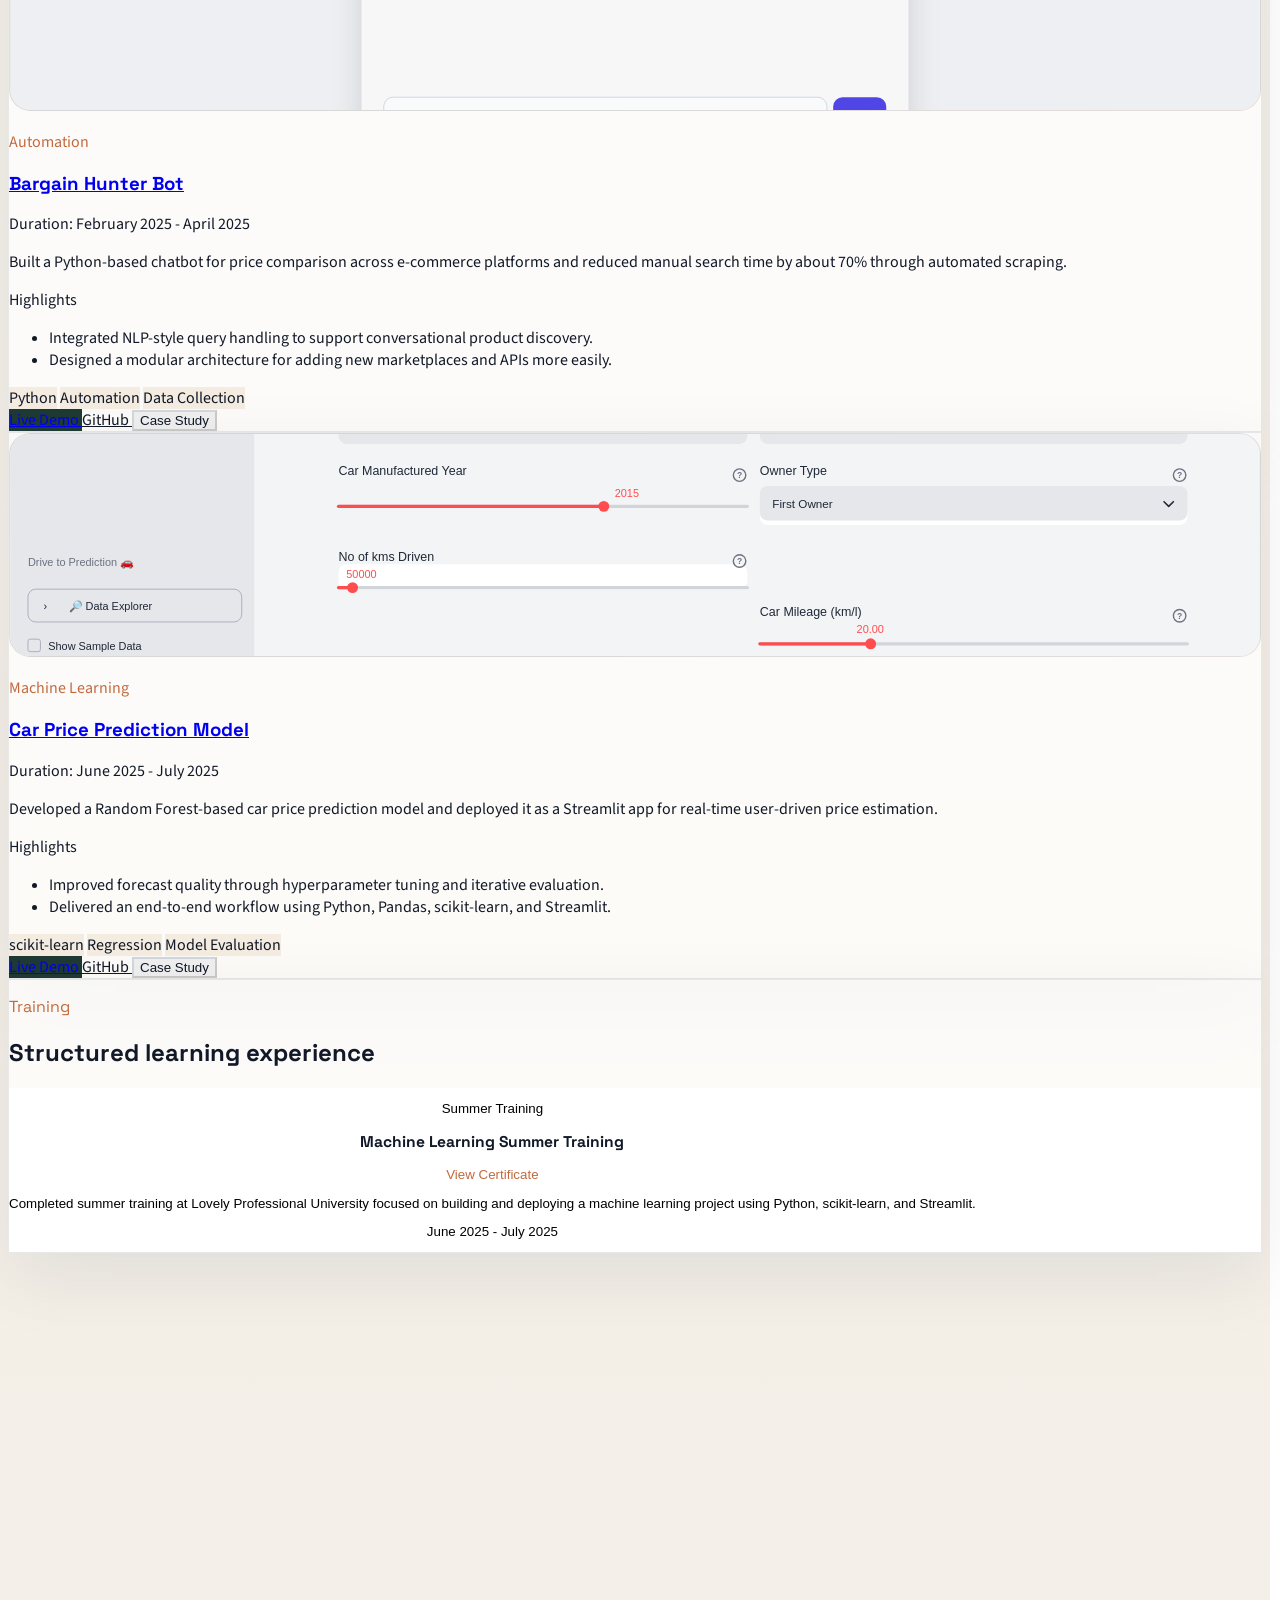
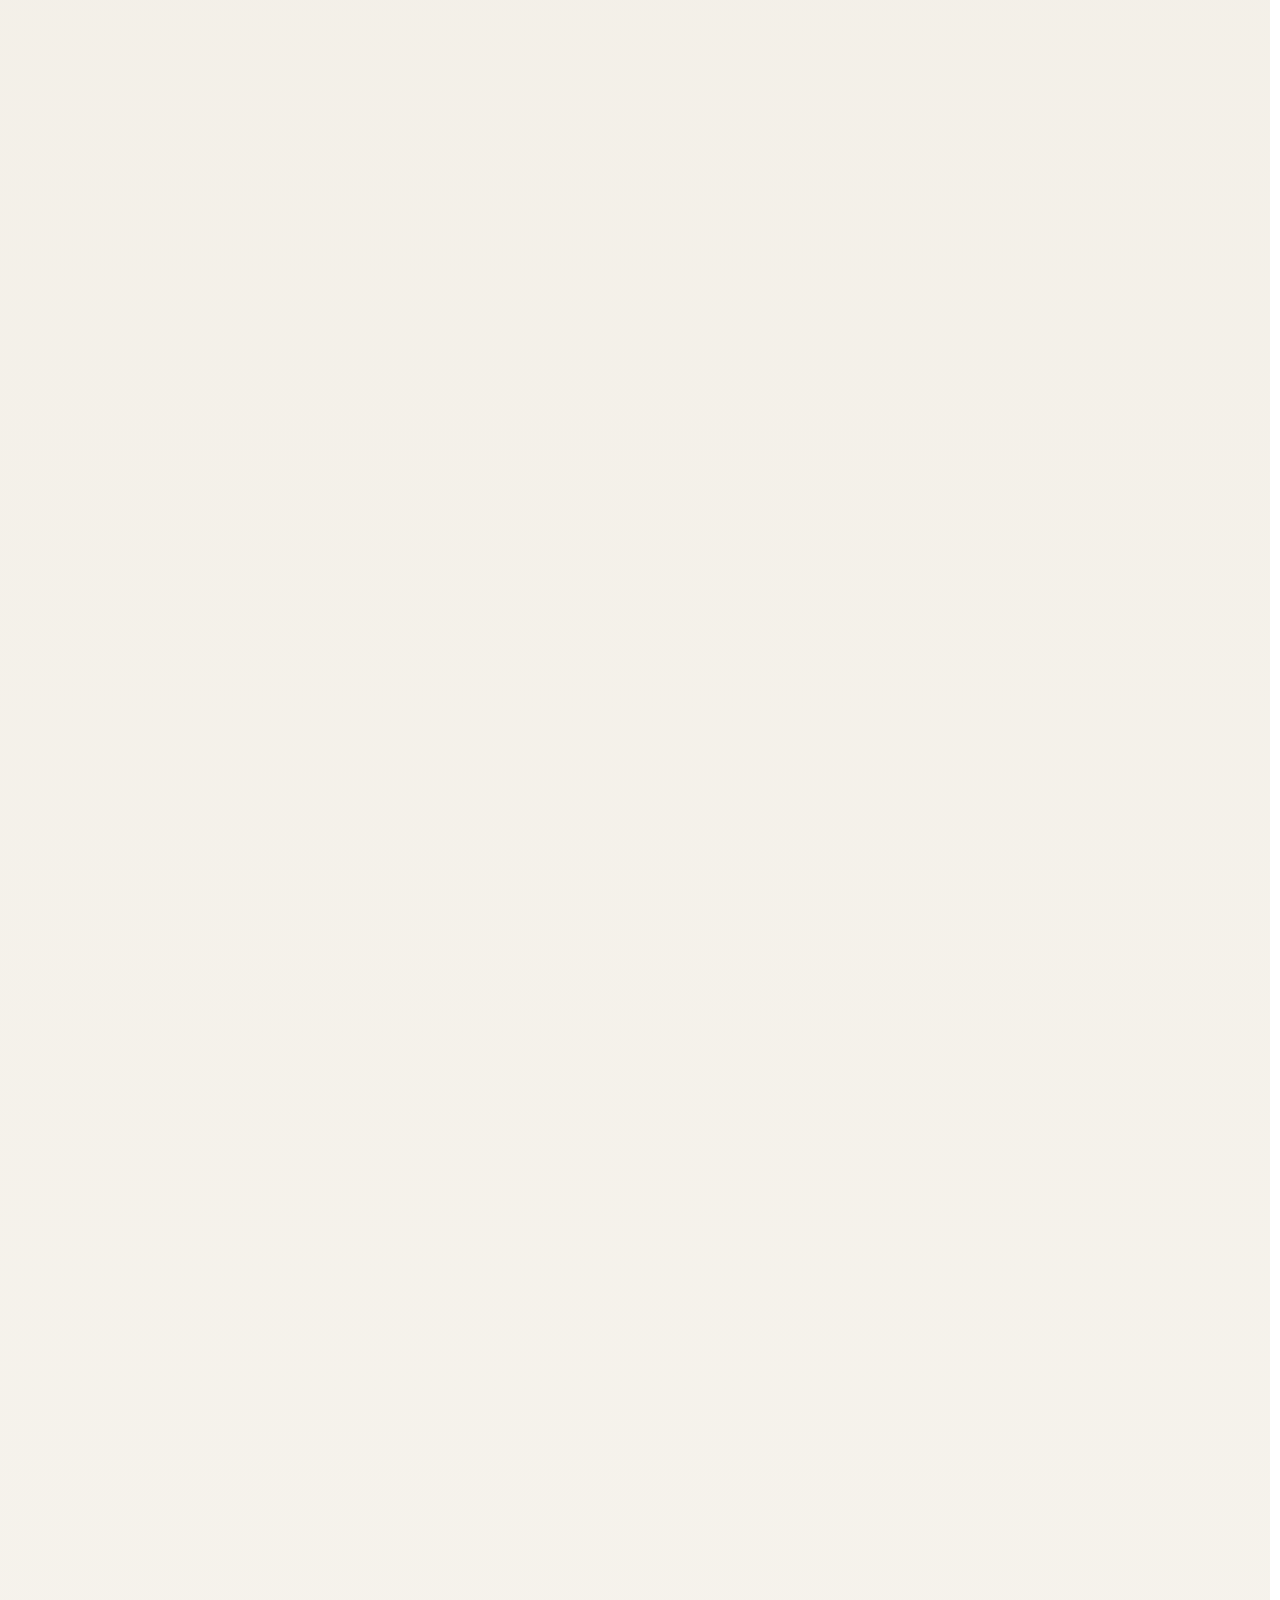
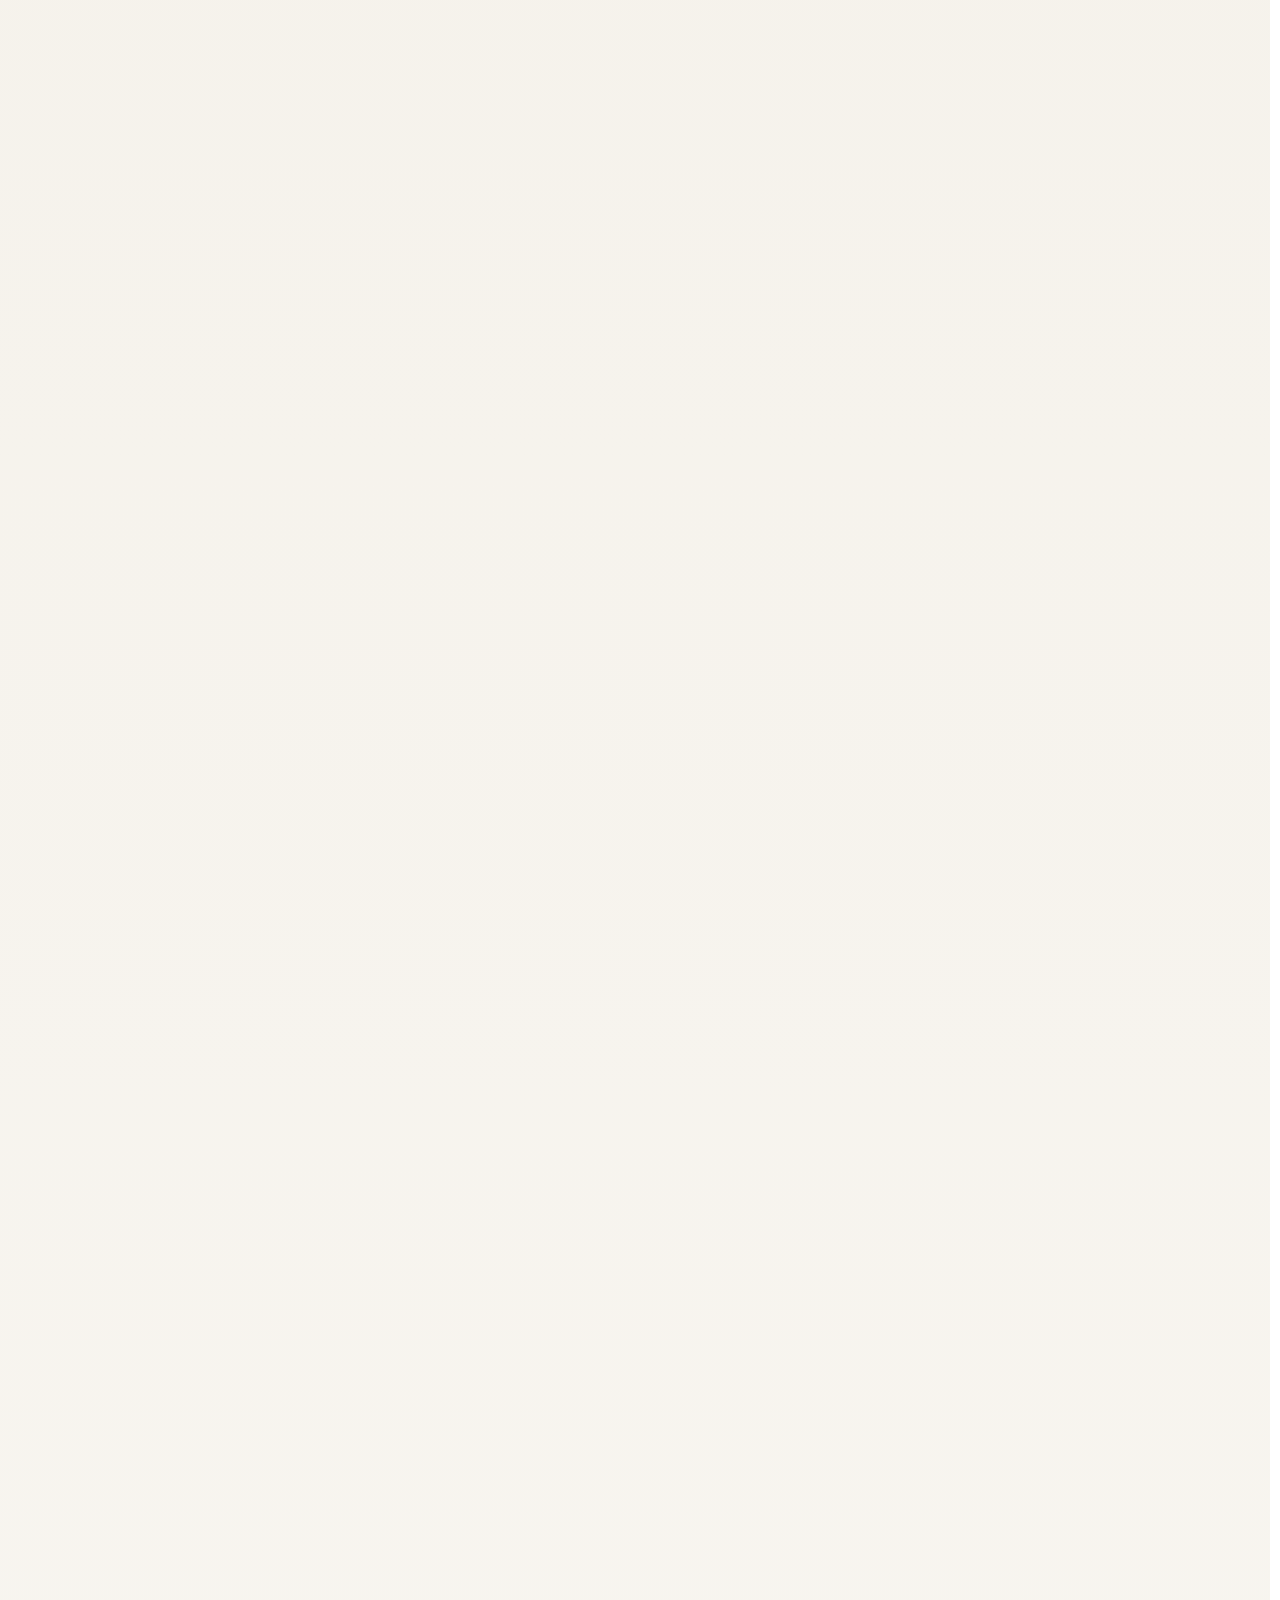
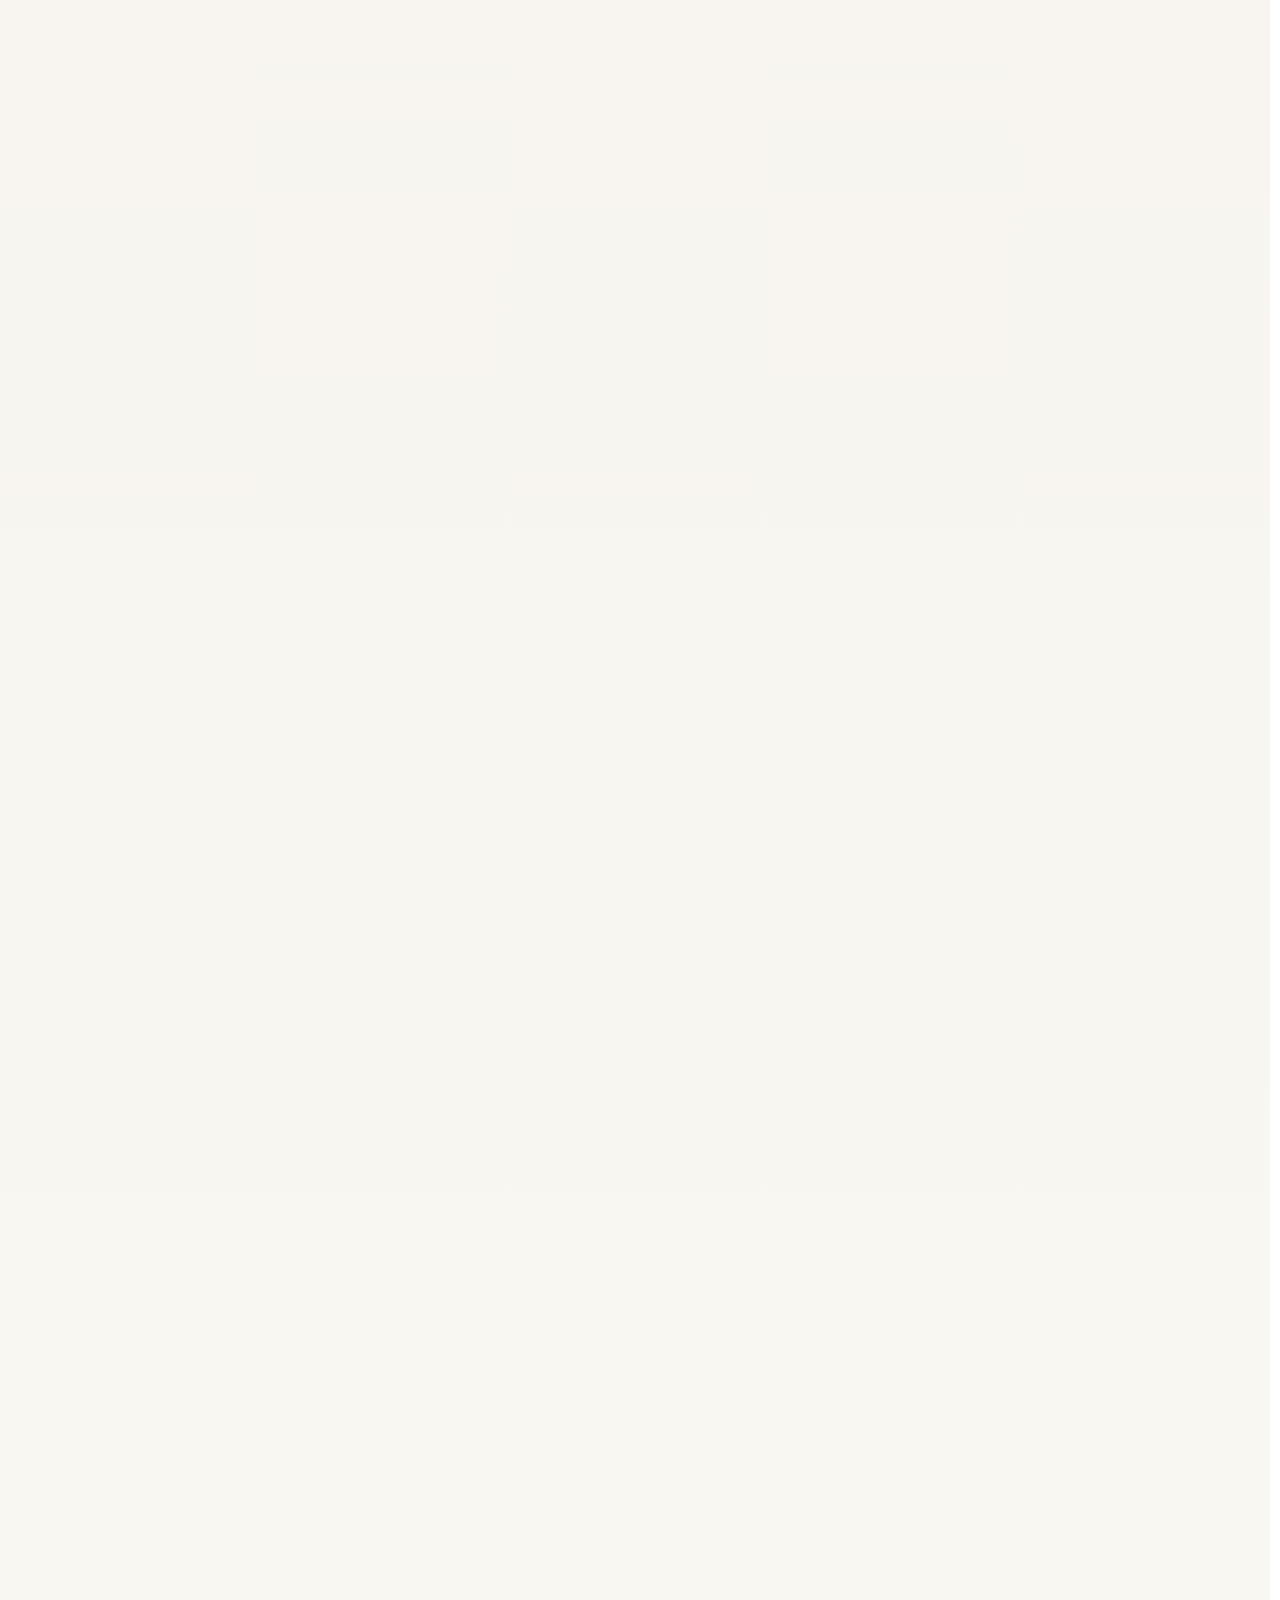
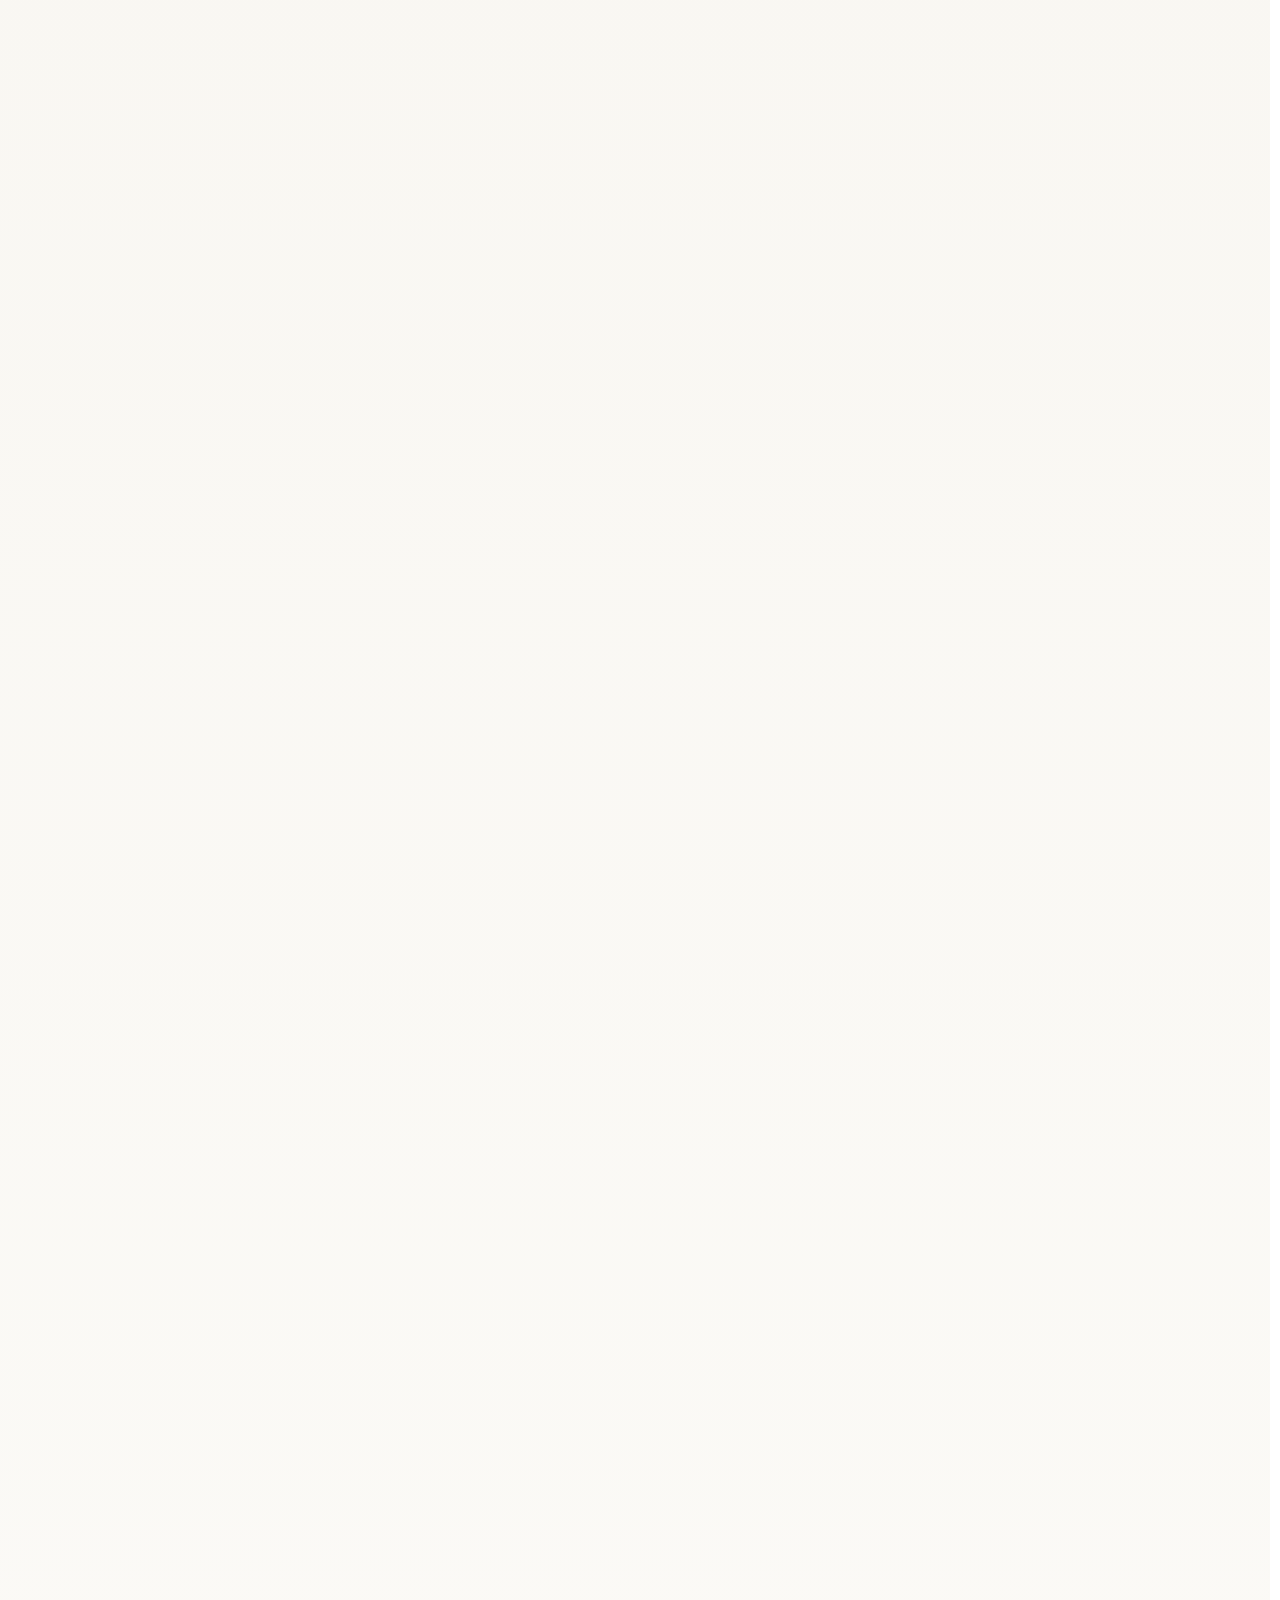
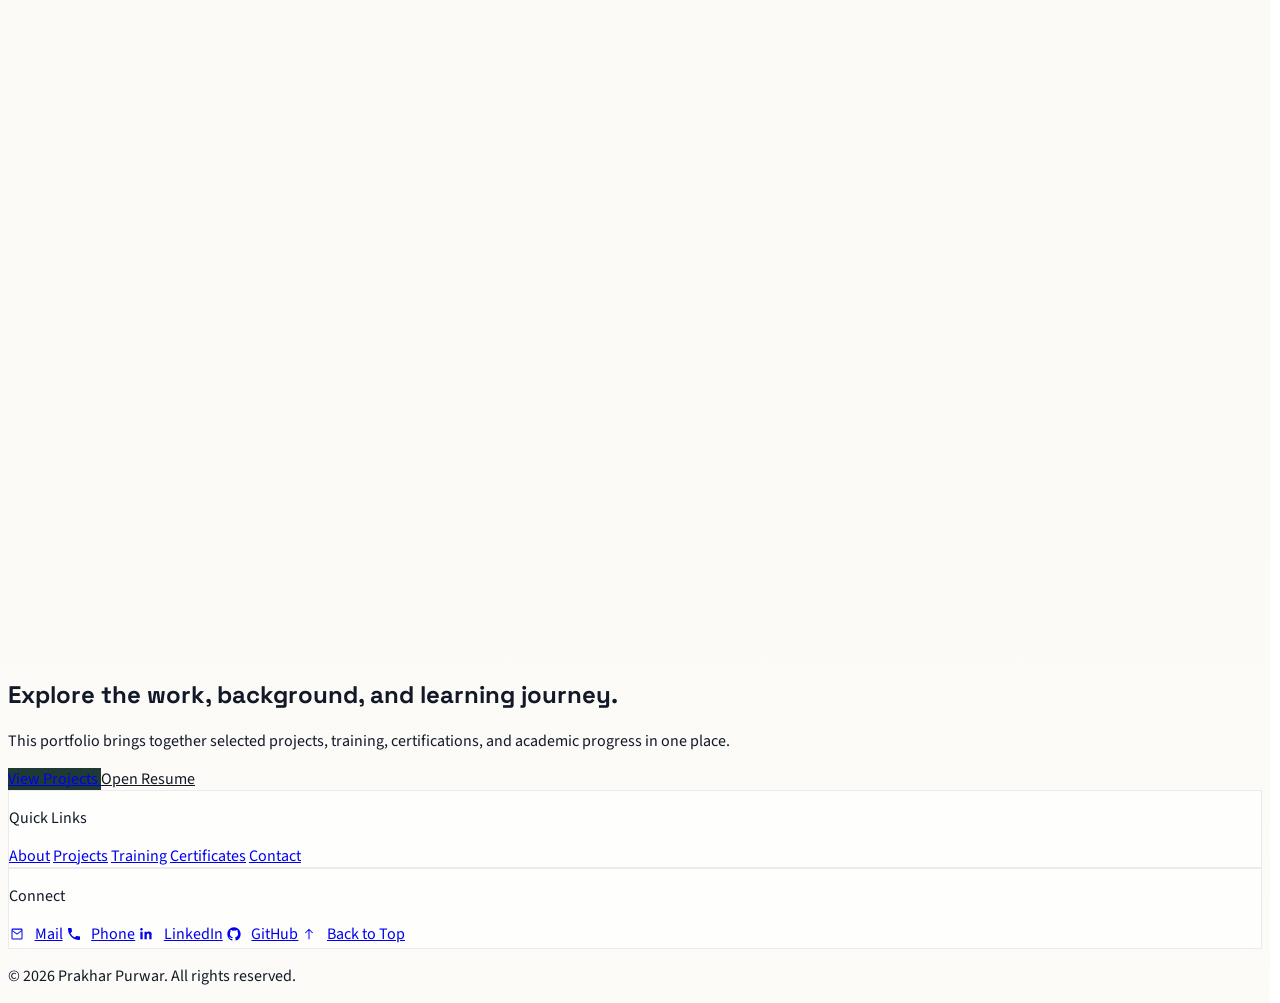
==== commit 4b115d08: "edit achievement section" ====
--- a/index.html
+++ b/index.html
@@ -802,7 +802,7 @@
             <p class="mt-3 text-base leading-7 text-gray-700">
               Solved 100+ questions across arrays, strings, recursion, binary search, and core data structures.
             </p>
-            <p class="mt-4 text-sm text-gray-500">100+ problems completed</p>
+            <p class="mt-4 text-sm text-gray-500">200+ problems completed</p>
             <a
               href="https://leetcode.com/u/eZci8M0apV/"
               target="_blank"
@@ -818,7 +818,7 @@
             <p class="mt-3 text-base leading-7 text-gray-700">
               Completed 100+ practice problems on Code360 to strengthen DSA fundamentals and structured problem-solving speed.
             </p>
-            <p class="mt-4 text-sm text-gray-500">100+ problems completed</p>
+            <p class="mt-4 text-sm text-gray-500">200+ problems completed</p>
             <a
               href="https://www.naukri.com/code360/profile/41cdd315-1bab-44cc-b4ea-1193ceececbd"
               target="_blank"
